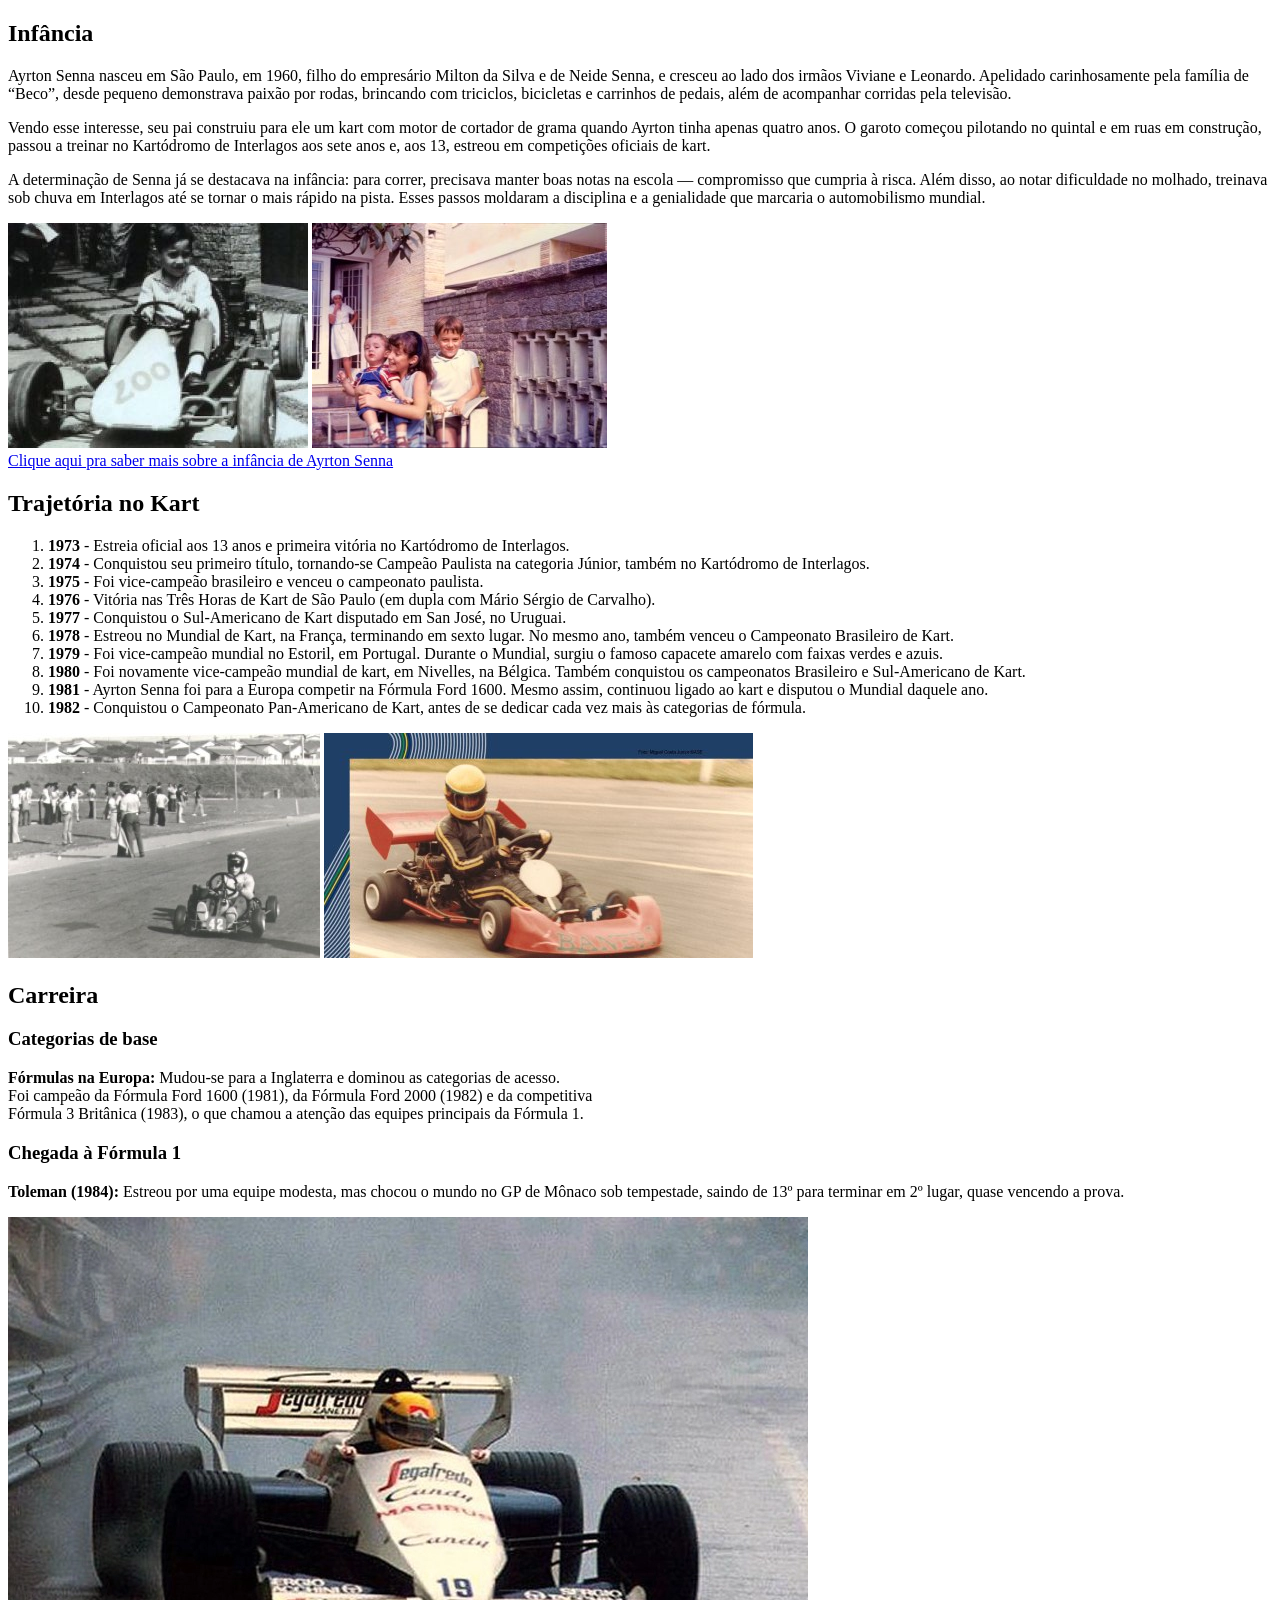
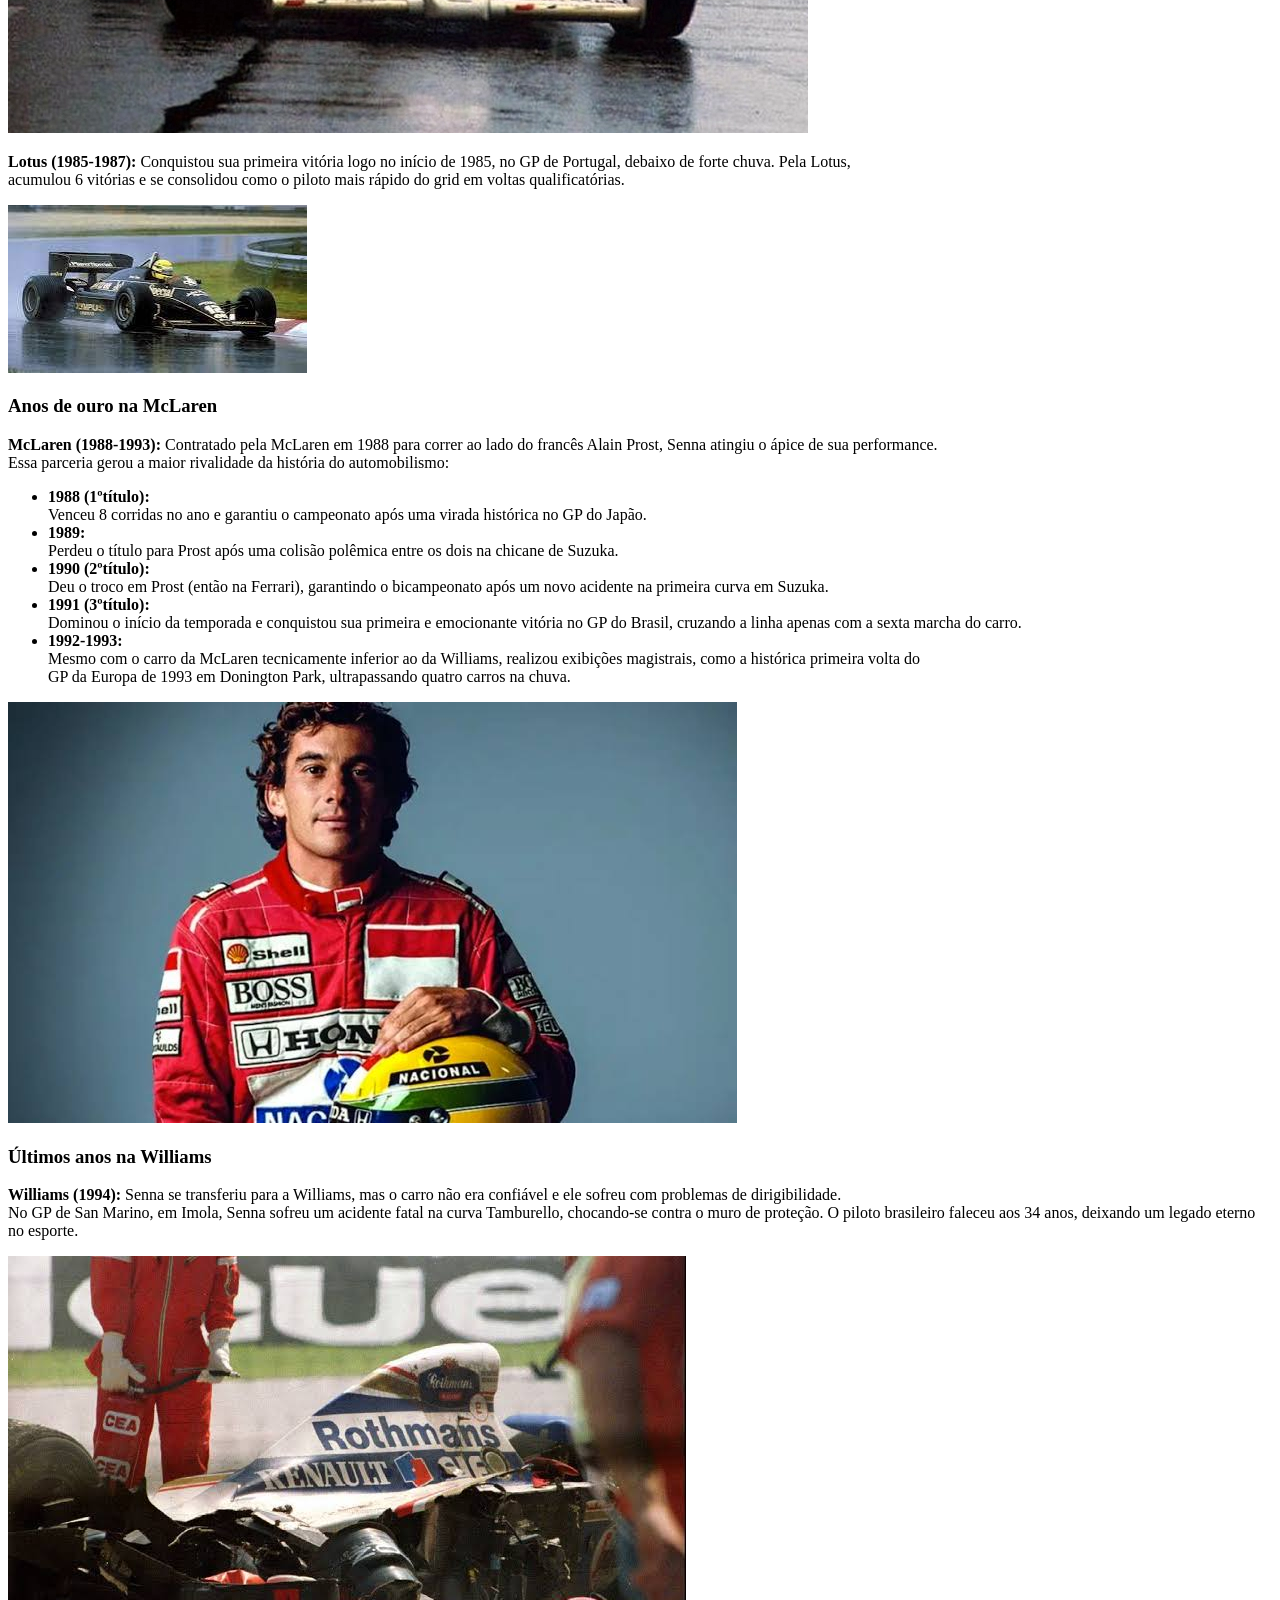
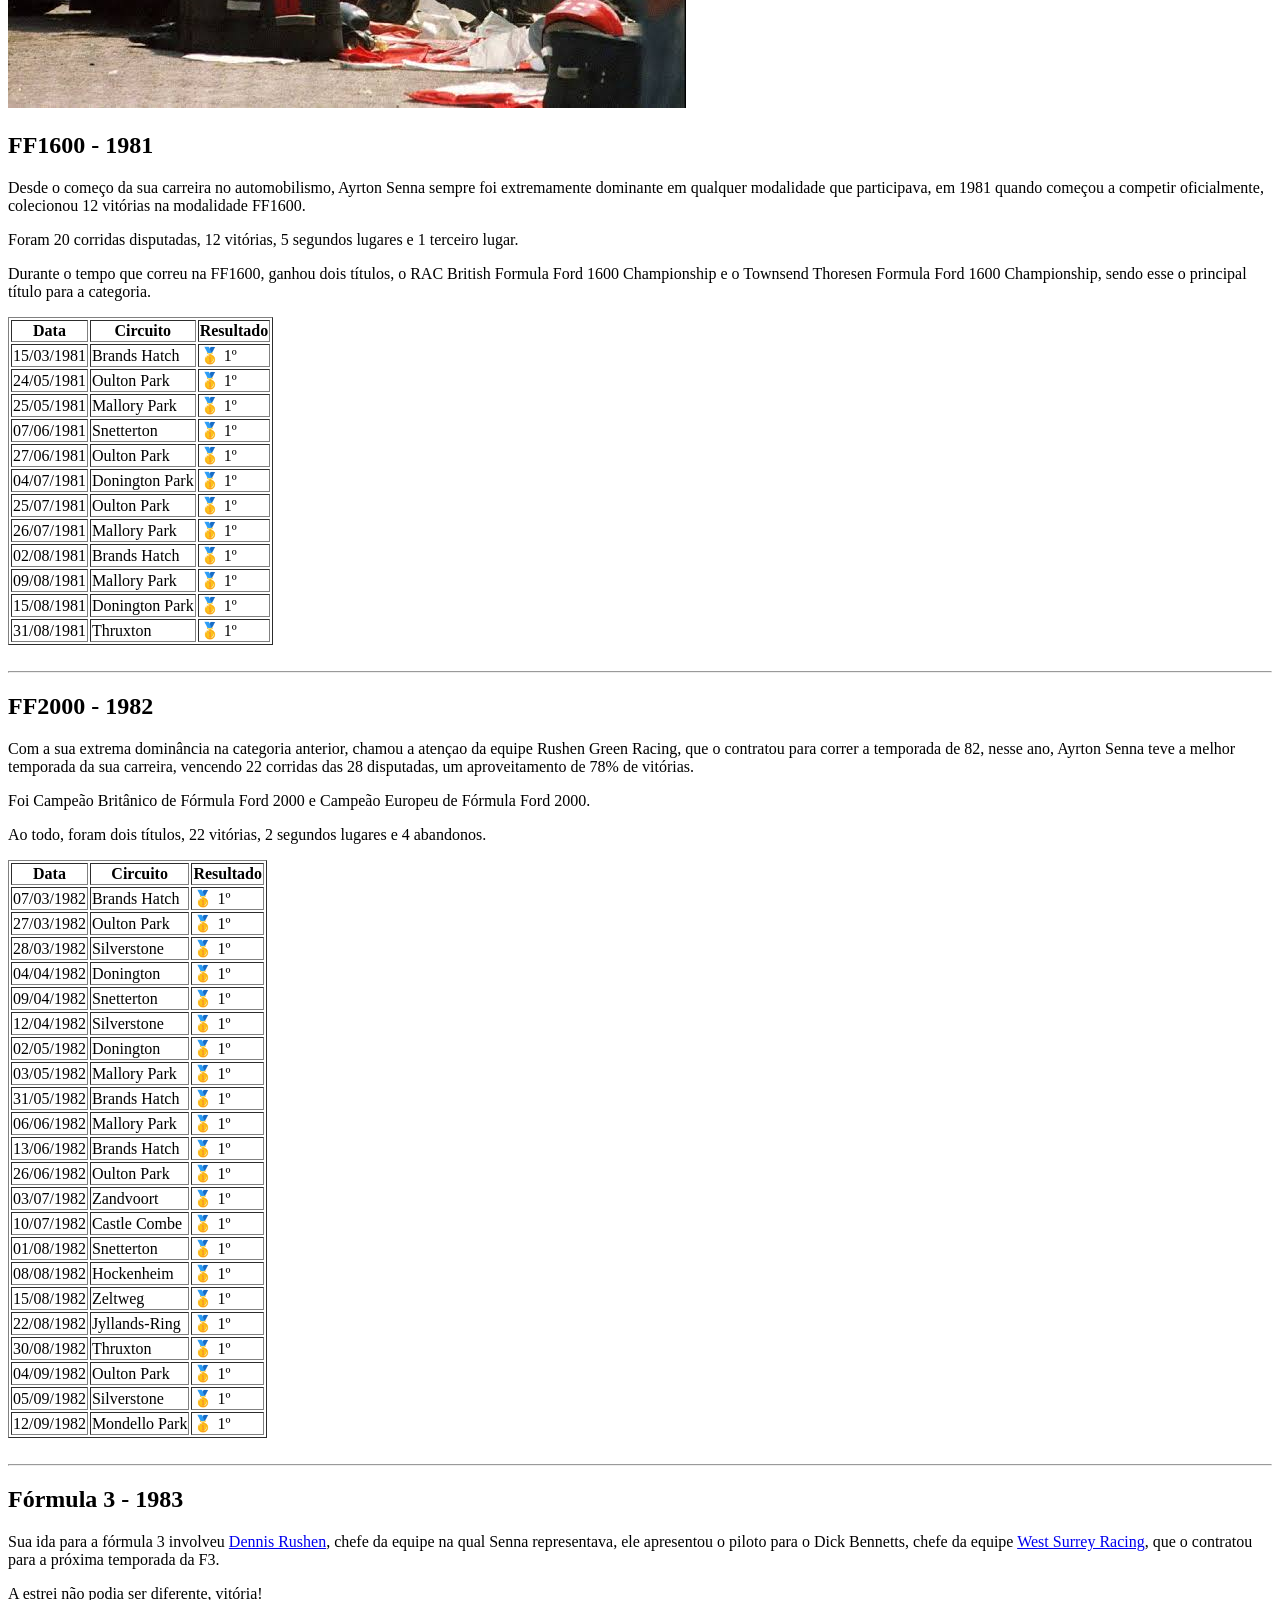
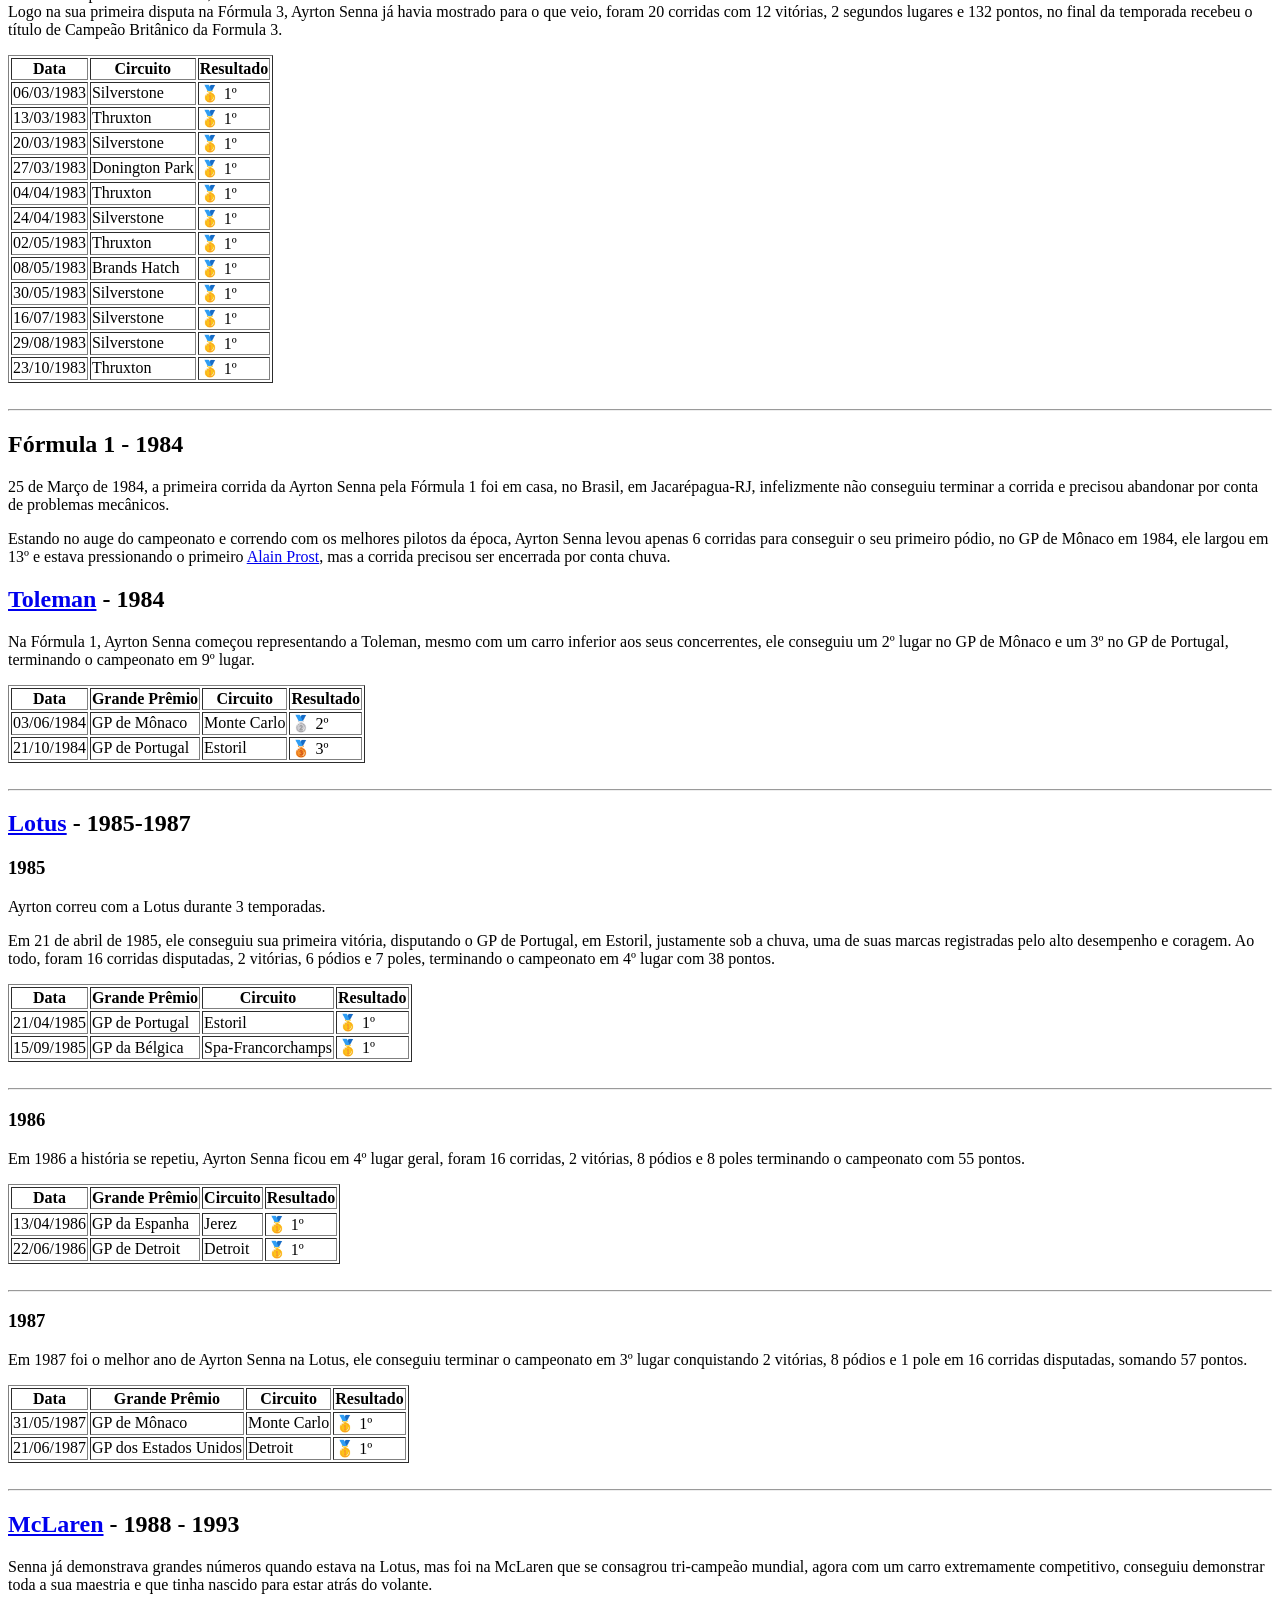
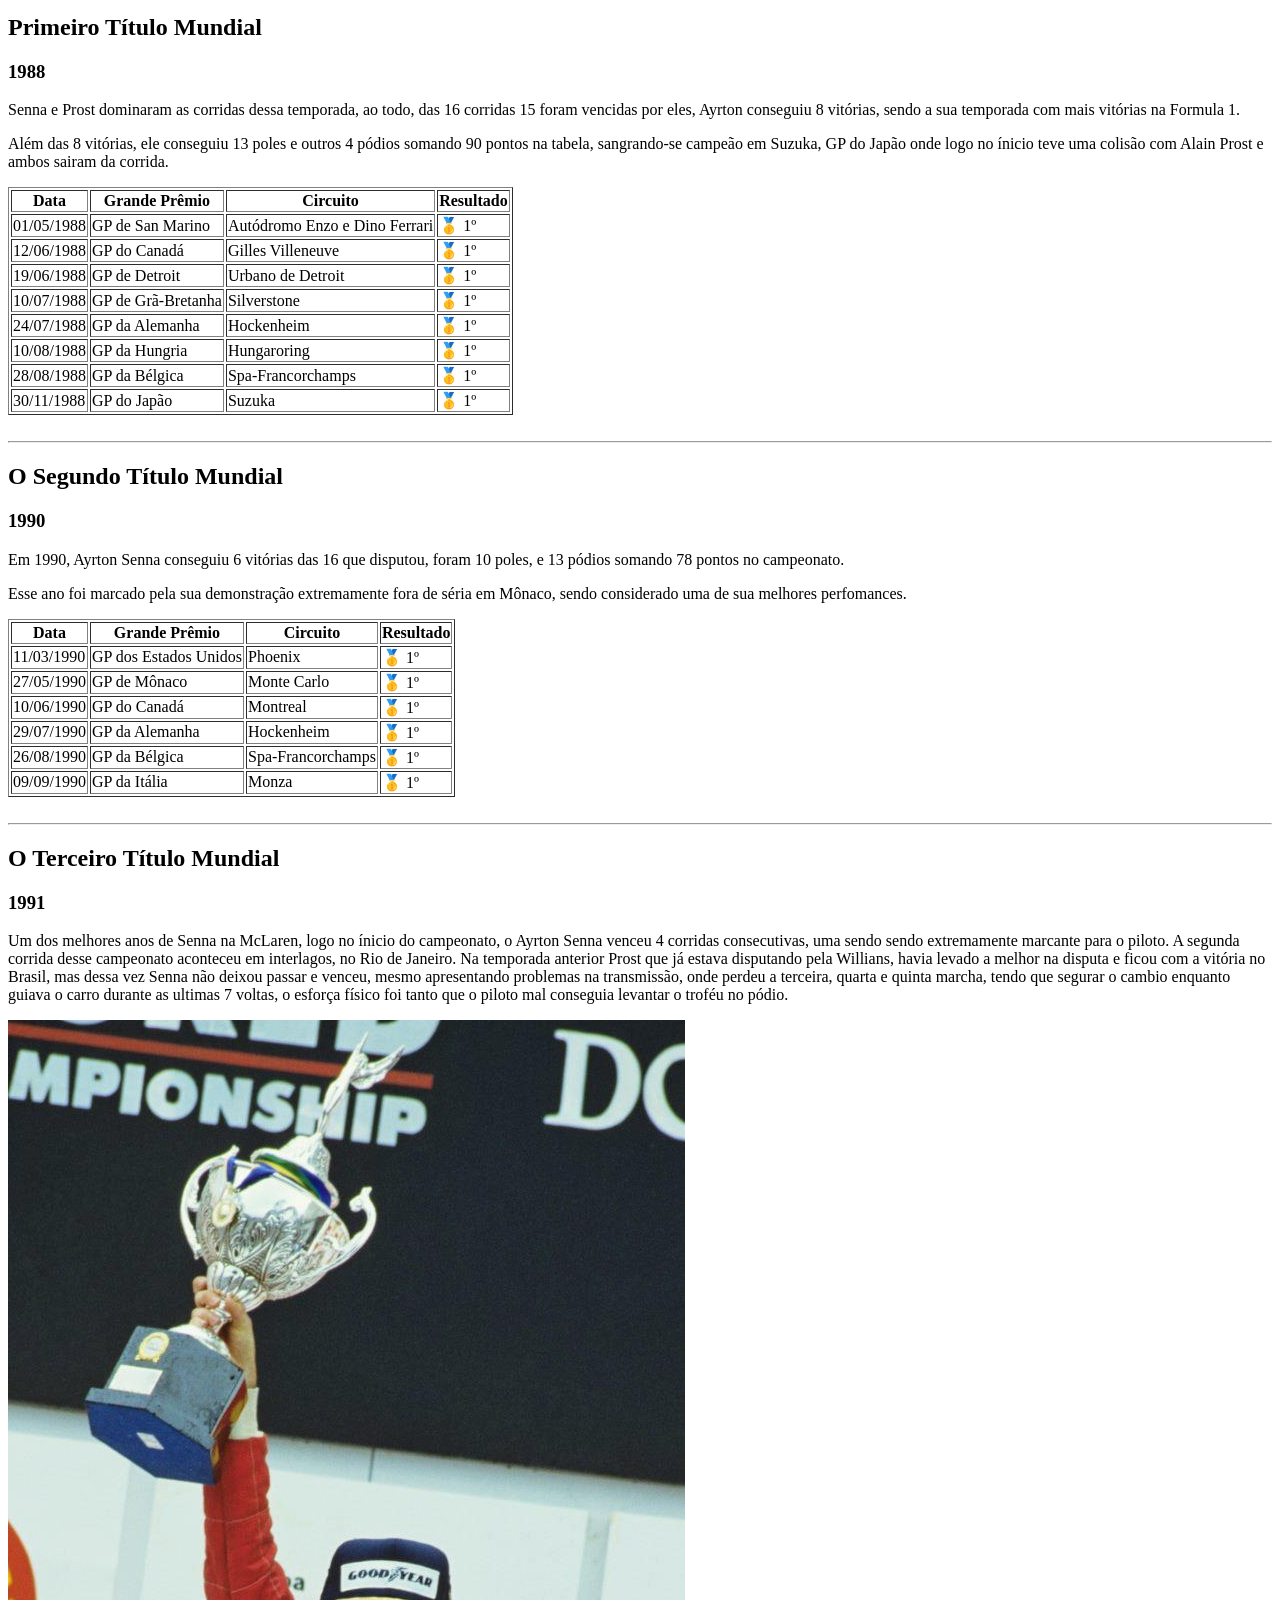
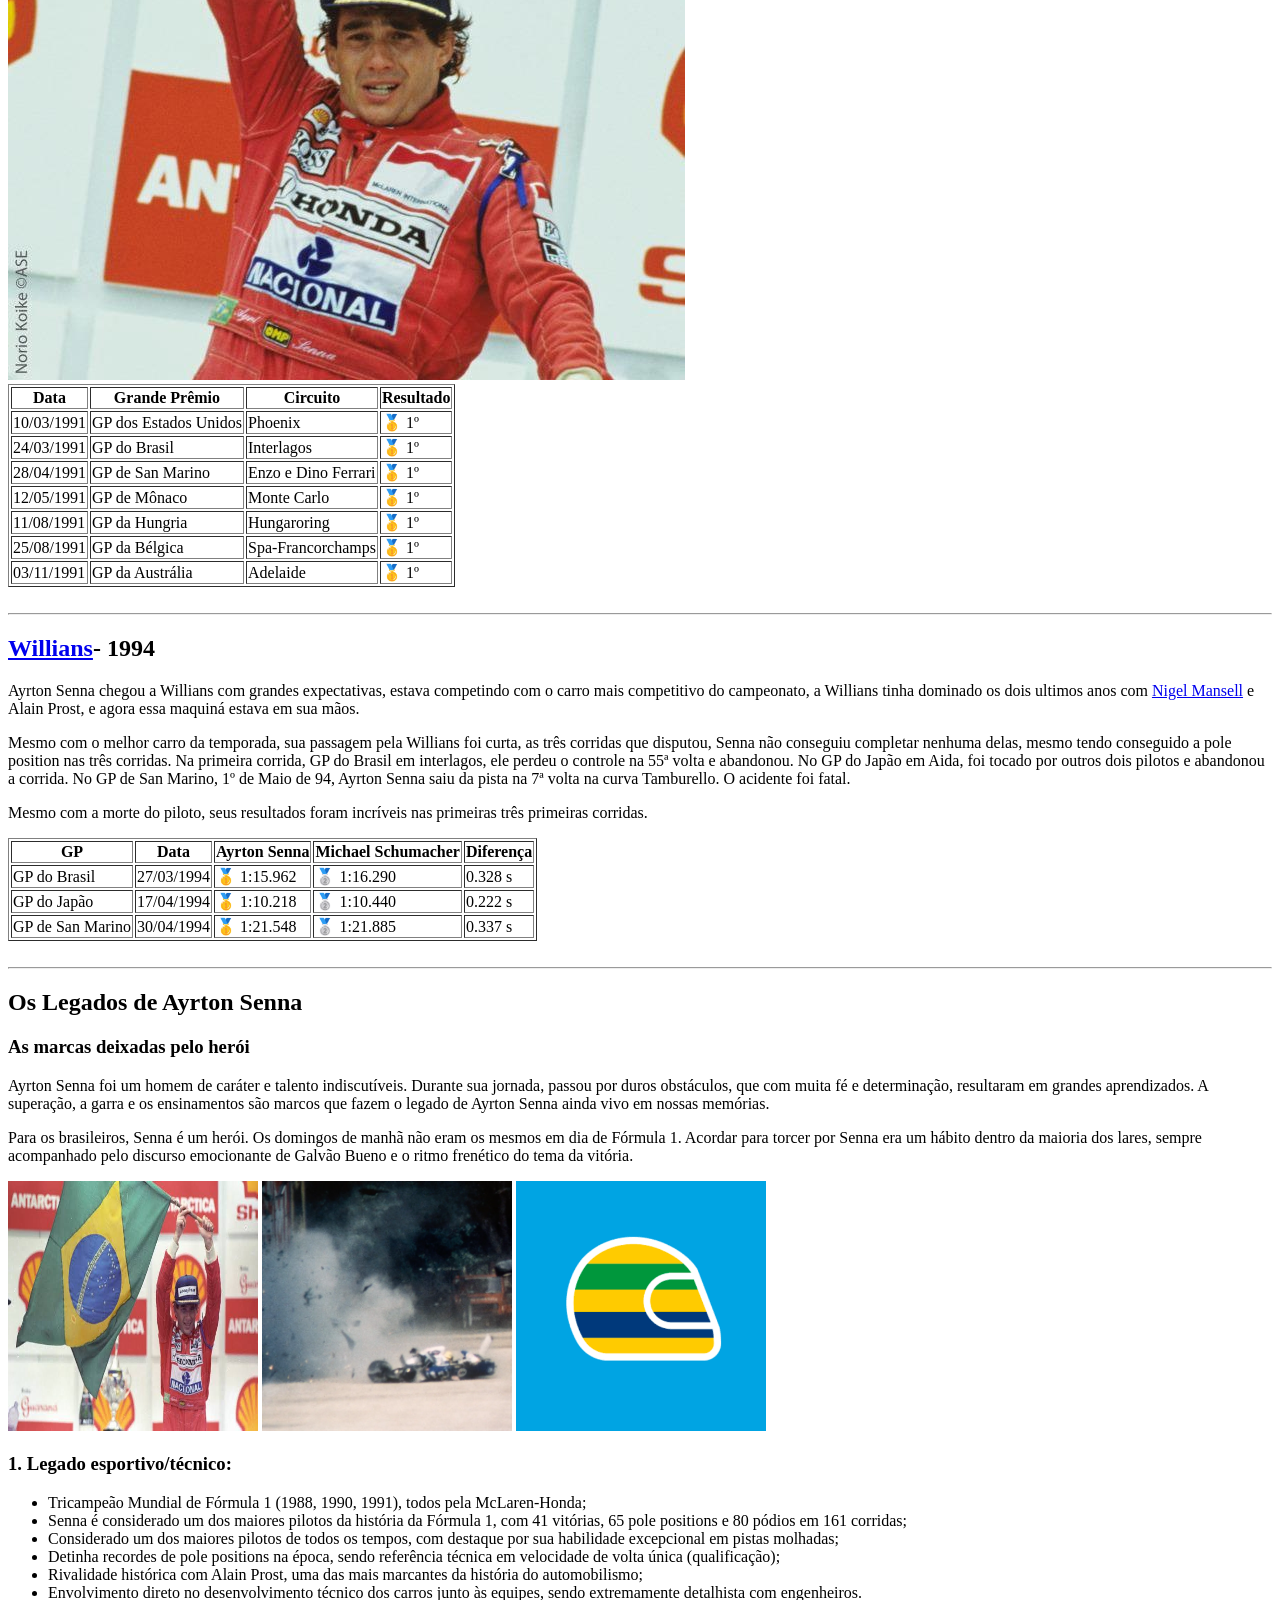
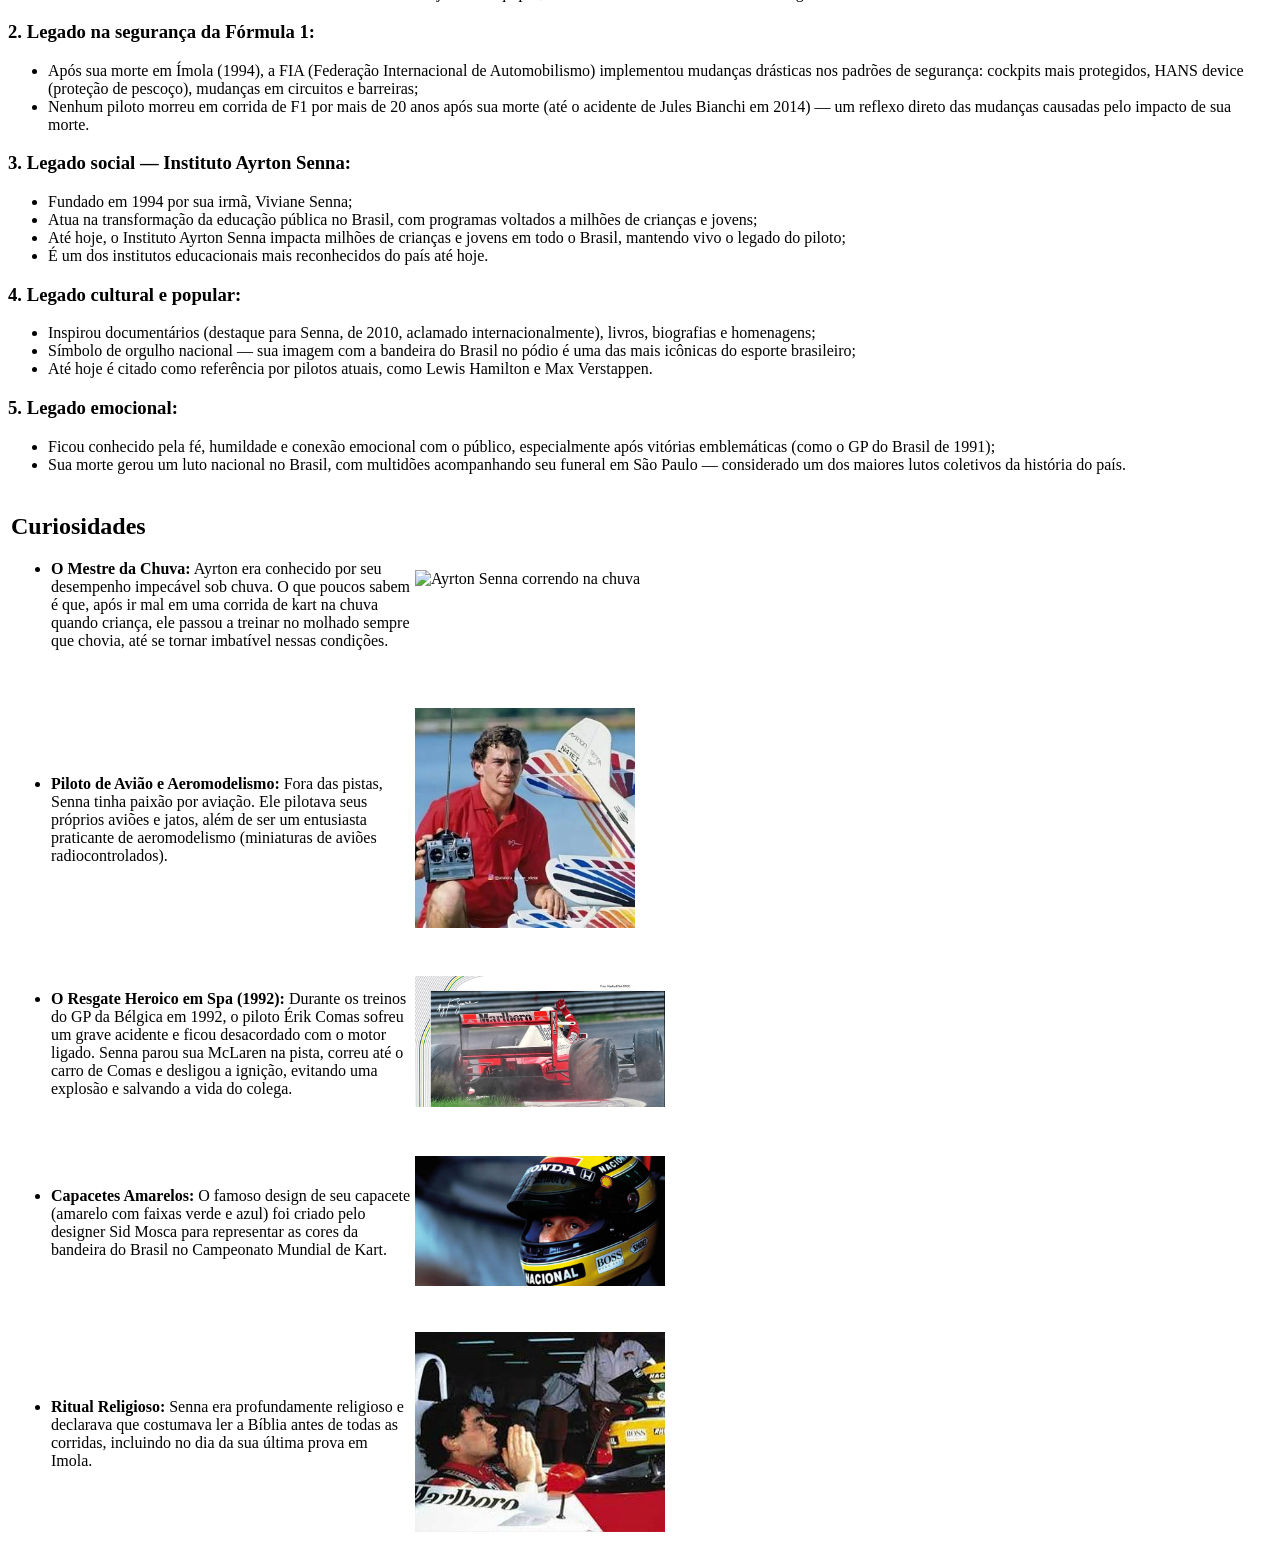
==== index.html @ 3dc3a307 "update index.html" ====
<!doctype html>
<html lang="pt-BR">
<head>
  <meta charset="UTF-8" />
  <meta name="viewport" content="width=device-width, initial-scale=1.0" />
  <title>Ayrton Senna </title>
</head>
<body>
  <!-- Foi adicionado uma div de nome infância para se referir à infância de Ayrton -->
  <div class="infancia">
    <h2>Infância</h2>
    <p>Ayrton Senna nasceu em São Paulo, em 1960, filho do empresário Milton da Silva e de Neide Senna, e cresceu ao lado dos irmãos Viviane e Leonardo. Apelidado carinhosamente pela família de “Beco”, desde pequeno demonstrava paixão por rodas, brincando com triciclos, bicicletas e carrinhos de pedais, além de acompanhar corridas pela televisão.</p>
    <p>Vendo esse interesse, seu pai construiu para ele um kart com motor de cortador de grama quando Ayrton tinha apenas quatro anos. O garoto começou pilotando no quintal e em ruas em construção, passou a treinar no Kartódromo de Interlagos aos sete anos e, aos 13, estreou em competições oficiais de kart.</p>
    <p>A determinação de Senna já se destacava na infância: para correr, precisava manter boas notas na escola — compromisso que cumpria à risca. Além disso, ao notar dificuldade no molhado, treinava sob chuva em Interlagos até se tornar o mais rápido na pista. Esses passos moldaram a disciplina e a genialidade que marcaria o automobilismo mundial.
    </p>
    <!-- Div com imagens da infância de Senna -->
    <div class="imagens-infancia">
      <img src="sennakid.jpg" alt="primeiro kart"
        title="Ayrton Senna no primeiro kart construído por seu pai. Imagem: Acervo Família Senna via Folhapress">
      <img src="sennairmãos.jpg" alt="Senna e seus irmãos"
        title="Ayrton Senna com os irmãos — Foto: Acervo da Família @ASE 2024">
    </div>
    <!-- Link externo para mais informações sobre a infância dele-->
    <a href="https://www.senna.com/fora-das-pistas/perfil/infancia-ayrton-senna/#Titleone">Clique aqui pra saber mais
      sobre a infância de Ayrton Senna</a>
  </div>

  <!-- Div para a trajetória no kart -->
  <div class="trajetoria-no-kart">
    <h2>Trajetória no Kart</h2>
    <!-- Foi adicionada uma lista não ordenada sobre algumas conquistas -->
    <ol>
      <li><strong>1973</strong> - Estreia oficial aos 13 anos e primeira vitória no Kartódromo de Interlagos.</li>
      <li><strong>1974</strong> - Conquistou seu primeiro título, tornando-se Campeão Paulista na categoria Júnior, também no Kartódromo de Interlagos.</li>
      <li><strong>1975</strong> - Foi vice-campeão brasileiro e venceu o campeonato paulista.</li>
      <li><strong>1976</strong> - Vitória nas Três Horas de Kart de São Paulo (em dupla com Mário Sérgio de Carvalho).</li>
      <li><strong>1977</strong> - Conquistou o Sul-Americano de Kart disputado em San José, no Uruguai.</li>
      <li><strong>1978</strong> - Estreou no Mundial de Kart, na França, terminando em sexto lugar. No mesmo ano, também venceu o Campeonato Brasileiro de Kart.</li>
      <li><strong>1979</strong> - Foi vice-campeão mundial no Estoril, em Portugal. Durante o Mundial, surgiu o famoso capacete amarelo com faixas verdes e azuis.</li>
      <li><strong>1980</strong> - Foi novamente vice-campeão mundial de kart, em Nivelles, na Bélgica. Também conquistou os campeonatos Brasileiro e Sul-Americano de Kart.</li>
      <li><strong>1981</strong> - Ayrton Senna foi para a Europa competir na Fórmula Ford 1600. Mesmo assim, continuou ligado ao kart e disputou o Mundial daquele ano.</li>
      <li><strong>1982</strong> - Conquistou o Campeonato Pan-Americano de Kart, antes de se dedicar cada vez mais às categorias de fórmula.</li>
    </ol>
    <!-- Div com imagens relacionadas à trajetória no kart -->
    <div class="imagens-trajetoria">
      <img src="ayrton senna interlagos.jpg" alt="interlagos 1973"
        title="Ayrton na 1ª prova oficial em Interlagos (Foto da família@ASE 2024)">
      <img src="corrida1982.jpg" alt="corrida de kart em 1982"
        title="Prova de Superkarts carenados em dezembro de 1982. Foto: Miguel Costa Junior / @ASE.">
    </div>
  </div>
  <div class="Carreira">
    <h2>Carreira</h2>
    <h3>Categorias de base</h3>
    <p>
      <strong>Fórmulas na Europa:</strong> Mudou-se para a Inglaterra e
      dominou as categorias de acesso.<br />
      Foi campeão da Fórmula Ford 1600 (1981), da Fórmula Ford 2000 (1982) e
      da competitiva <br />
      Fórmula 3 Britânica (1983), o que chamou a atenção das equipes
      principais da Fórmula 1.
    </p>
  </div>
  <div>
    <h3>Chegada à Fórmula 1</h3>
    <p>
      <strong>Toleman (1984):</strong> Estreou por uma equipe modesta, mas
      chocou o mundo no GP de Mônaco sob tempestade, saindo de 13º para
      terminar em 2º lugar, quase vencendo a prova. <br />
    </p>

    <div>
      <img src="Toleman.jpg" alt="toleman" />
      <!-- Imagem de Senna no gp de Toleman -->
    </div>

    <p>
      <strong>Lotus (1985-1987):</strong> Conquistou sua primeira vitória logo
      no início de 1985, no GP de Portugal, debaixo de forte chuva. Pela
      Lotus,
      <br />
      acumulou 6 vitórias e se consolidou como o piloto mais rápido do grid em
      voltas qualificatórias.
    </p>
  </div>
  <div>
    <img src="Lotus.jpg" alt="lotus" />
    <!-- Imagem de Senna no gp de Lotus -->
  </div>
  <div>
    <h3>Anos de ouro na McLaren</h3>
    <p>
      <strong>McLaren (1988-1993):</strong> Contratado pela McLaren em 1988
      para correr ao lado do francês Alain Prost, Senna atingiu o ápice de sua
      performance. <br />
      Essa parceria gerou a maior rivalidade da história do automobilismo:
    </p>
    <ul>
      <strong>
        <li>1988 (1ºtítulo):</li>
      </strong>Venceu 8 corridas no ano e garantiu o campeonato após uma virada
      histórica no GP do Japão.
      <strong>
        <li>1989:</li>
      </strong>
      Perdeu o título para Prost após uma colisão polêmica entre os dois na
      chicane de Suzuka.
      <strong>
        <li>1990 (2ºtítulo):</li>
      </strong>
      Deu o troco em Prost (então na Ferrari), garantindo o bicampeonato após
      um novo acidente na primeira curva em Suzuka.
      <strong>
        <li>1991 (3ºtítulo):</li>
      </strong>
      Dominou o início da temporada e conquistou sua primeira e emocionante
      vitória no GP do Brasil, cruzando a linha apenas com a sexta marcha do
      carro.
      <strong>
        <li>1992-1993:</li>
      </strong>
      Mesmo com o carro da McLaren tecnicamente inferior ao da Williams,
      realizou exibições magistrais, como a histórica primeira volta do
      <br />
      GP da Europa de 1993 em Donington Park, ultrapassando quatro carros na
      chuva.
    </ul>
  </div>

  <div>
    <img src="McLaren.jpg" alt="mclaren" />
    <!-- Imagem do Senna de McLaren -->
  </div>

  <div>
    <h3>Últimos anos na Williams</h3>
    <p>
      <strong>Williams (1994):</strong> Senna se transferiu para a Williams,
      mas o carro não era confiável e ele sofreu com problemas de
      dirigibilidade.
      <br />
      No GP de San Marino, em Imola, Senna sofreu um acidente fatal na curva
      Tamburello, chocando-se contra o muro de proteção. O piloto brasileiro
      faleceu aos 34 anos, deixando um legado eterno no esporte.
    </p>
  </div>

  <div>
    <img src="Acidente.png" alt="acidente" />
    <!-- Imagem do Senna no acidente -->
  </div>
  <h2 class="titulo">FF1600 - 1981</h2>
  <div class="texto">
    <p>
      Desde o começo da sua carreira no automobilismo, Ayrton Senna sempre foi
      extremamente dominante em qualquer modalidade que participava, em 1981
      quando começou a competir oficialmente, colecionou 12 vitórias na
      modalidade FF1600.
    </p>
    <p>
      Foram 20 corridas disputadas, 12 vitórias, 5 segundos lugares e 1 terceiro
      lugar.
    </p>
    <p>
      Durante o tempo que correu na FF1600, ganhou dois títulos, o RAC British
      Formula Ford 1600 Championship e o Townsend Thoresen Formula Ford 1600
      Championship, sendo esse o principal título para a categoria.
    </p>
  </div>
  <!--Resultados da FF1600 1981-->
  <table border="1" class="resultados">
    <tr>
      <th>Data</th>
      <th>Circuito</th>
      <th>Resultado</th>
    </tr>
    <tr>
      <td>15/03/1981</td>
      <td>Brands Hatch</td>
      <td>🥇 1º</td>
    </tr>
    <tr>
      <td>24/05/1981</td>
      <td>Oulton Park</td>
      <td>🥇 1º</td>
    </tr>
    <tr>
      <td>25/05/1981</td>
      <td>Mallory Park</td>
      <td>🥇 1º</td>
    </tr>
    <tr>
      <td>07/06/1981</td>
      <td>Snetterton</td>
      <td>🥇 1º</td>
    </tr>
    <tr>
      <td>27/06/1981</td>
      <td>Oulton Park</td>
      <td>🥇 1º</td>
    </tr>
    <tr>
      <td>04/07/1981</td>
      <td>Donington Park</td>
      <td>🥇 1º</td>
    </tr>
    <tr>
      <td>25/07/1981</td>
      <td>Oulton Park</td>
      <td>🥇 1º</td>
    </tr>
    <tr>
      <td>26/07/1981</td>
      <td>Mallory Park</td>
      <td>🥇 1º</td>
    </tr>
    <tr>
      <td>02/08/1981</td>
      <td>Brands Hatch</td>
      <td>🥇 1º</td>
    </tr>
    <tr>
      <td>09/08/1981</td>
      <td>Mallory Park</td>
      <td>🥇 1º</td>
    </tr>
    <tr>
      <td>15/08/1981</td>
      <td>Donington Park</td>
      <td>🥇 1º</td>
    </tr>
    <tr>
      <td>31/08/1981</td>
      <td>Thruxton</td>
      <td>🥇 1º</td>
    </tr>
  </table>
  <br>
  <hr />
  <h2 class="titulo">FF2000 - 1982</h2>
  <div class="texto">
    <p>
      Com a sua extrema dominância na categoria anterior, chamou a atençao da
      equipe Rushen Green Racing, que o contratou para correr a temporada de 82,
      nesse ano, Ayrton Senna teve a melhor temporada da sua carreira, vencendo
      22 corridas das 28 disputadas, um aproveitamento de 78% de vitórias.
    </p>
    <p>
      Foi Campeão Britânico de Fórmula Ford 2000 e Campeão Europeu de Fórmula
      Ford 2000.
    </p>
    <p>
      Ao todo, foram dois títulos, 22 vitórias, 2 segundos lugares e 4
      abandonos.
    </p>
  </div>
  <!--Resultados da FF2000 em 1982-->

  <table border="1" class="resultados">
    <tr>
      <th>Data</th>
      <th>Circuito</th>
      <th>Resultado</th>
    </tr>
    <tr>
      <td>07/03/1982</td>
      <td>Brands Hatch</td>
      <td>🥇 1º</td>
    </tr>
    <tr>
      <td>27/03/1982</td>
      <td>Oulton Park</td>
      <td>🥇 1º</td>
    </tr>
    <tr>
      <td>28/03/1982</td>
      <td>Silverstone</td>
      <td>🥇 1º</td>
    </tr>
    <tr>
      <td>04/04/1982</td>
      <td>Donington</td>
      <td>🥇 1º</td>
    </tr>
    <tr>
      <td>09/04/1982</td>
      <td>Snetterton</td>
      <td>🥇 1º</td>
    </tr>
    <tr>
      <td>12/04/1982</td>
      <td>Silverstone</td>
      <td>🥇 1º</td>
    </tr>
    <tr>
      <td>02/05/1982</td>
      <td>Donington</td>
      <td>🥇 1º</td>
    </tr>
    <tr>
      <td>03/05/1982</td>
      <td>Mallory Park</td>
      <td>🥇 1º</td>
    </tr>
    <tr>
      <td>31/05/1982</td>
      <td>Brands Hatch</td>
      <td>🥇 1º</td>
    </tr>
    <tr>
      <td>06/06/1982</td>
      <td>Mallory Park</td>
      <td>🥇 1º</td>
    </tr>
    <tr>
      <td>13/06/1982</td>
      <td>Brands Hatch</td>
      <td>🥇 1º</td>
    </tr>
    <tr>
      <td>26/06/1982</td>
      <td>Oulton Park</td>
      <td>🥇 1º</td>
    </tr>
    <tr>
      <td>03/07/1982</td>
      <td>Zandvoort</td>
      <td>🥇 1º</td>
    </tr>
    <tr>
      <td>10/07/1982</td>
      <td>Castle Combe</td>
      <td>🥇 1º</td>
    </tr>
    <tr>
      <td>01/08/1982</td>
      <td>Snetterton</td>
      <td>🥇 1º</td>
    </tr>
    <tr>
      <td>08/08/1982</td>
      <td>Hockenheim</td>
      <td>🥇 1º</td>
    </tr>
    <tr>
      <td>15/08/1982</td>
      <td>Zeltweg</td>
      <td>🥇 1º</td>
    </tr>
    <tr>
      <td>22/08/1982</td>
      <td>Jyllands-Ring</td>
      <td>🥇 1º</td>
    </tr>
    <tr>
      <td>30/08/1982</td>
      <td>Thruxton</td>
      <td>🥇 1º</td>
    </tr>
    <tr>
      <td>04/09/1982</td>
      <td>Oulton Park</td>
      <td>🥇 1º</td>
    </tr>
    <tr>
      <td>05/09/1982</td>
      <td>Silverstone</td>
      <td>🥇 1º</td>
    </tr>
    <tr>
      <td>12/09/1982</td>
      <td>Mondello Park</td>
      <td>🥇 1º</td>
    </tr>
  </table>
  <br>
  <hr />
  <h2 class="titulo">Fórmula 3 - 1983</h2>
  <div class="texto">
    <p>
      Sua ida para a fórmula 3 involveu
      <a href="https://www.senna.com/dennis-rushen-chefe-de-equipe-da-rushen-green-team-1982/">Dennis Rushen</a>, chefe
      da equipe na qual Senna representava, ele apresentou o piloto
      para o Dick Bennetts, chefe da equipe
      <a href="https://en.wikipedia.org/wiki/West_Surrey_Racing">West Surrey Racing</a>, que o contratou para a próxima
      temporada da F3.
    </p>
    <p>
      A estrei não podia ser diferente, vitória! <br />
      Logo na sua primeira disputa na Fórmula 3, Ayrton Senna já havia mostrado
      para o que veio, foram 20 corridas com 12 vitórias, 2 segundos lugares e
      132 pontos, no final da temporada recebeu o título de Campeão Britânico da
      Formula 3.
    </p>
  </div>
  <!--Resultados da Fórmula 3 1983-->

  <table border="1" class="resultados">
    <tr>
      <th>Data</th>
      <th>Circuito</th>
      <th>Resultado</th>
    </tr>
    <tr>
      <td>06/03/1983</td>
      <td>Silverstone</td>
      <td>🥇 1º</td>
    </tr>
    <tr>
      <td>13/03/1983</td>
      <td>Thruxton</td>
      <td>🥇 1º</td>
    </tr>
    <tr>
      <td>20/03/1983</td>
      <td>Silverstone</td>
      <td>🥇 1º</td>
    </tr>
    <tr>
      <td>27/03/1983</td>
      <td>Donington Park</td>
      <td>🥇 1º</td>
    </tr>
    <tr>
      <td>04/04/1983</td>
      <td>Thruxton</td>
      <td>🥇 1º</td>
    </tr>
    <tr>
      <td>24/04/1983</td>
      <td>Silverstone</td>
      <td>🥇 1º</td>
    </tr>
    <tr>
      <td>02/05/1983</td>
      <td>Thruxton</td>
      <td>🥇 1º</td>
    </tr>
    <tr>
      <td>08/05/1983</td>
      <td>Brands Hatch</td>
      <td>🥇 1º</td>
    </tr>
    <tr>
      <td>30/05/1983</td>
      <td>Silverstone</td>
      <td>🥇 1º</td>
    </tr>
    <tr>
      <td>16/07/1983</td>
      <td>Silverstone</td>
      <td>🥇 1º</td>
    </tr>
    <tr>
      <td>29/08/1983</td>
      <td>Silverstone</td>
      <td>🥇 1º</td>
    </tr>
    <tr>
      <td>23/10/1983</td>
      <td>Thruxton</td>
      <td>🥇 1º</td>
    </tr>
  </table>

  <br>
  <hr />
  <h2 class="titulo">Fórmula 1 - 1984</h2>
  <div class="texto">
    <p>
      25 de Março de 1984, a primeira corrida da Ayrton Senna pela Fórmula 1 foi
      em casa, no Brasil, em Jacarépagua-RJ, infelizmente não conseguiu terminar
      a corrida e precisou abandonar por conta de problemas mecânicos.
    </p>
    <p>
      Estando no auge do campeonato e correndo com os melhores pilotos da época,
      Ayrton Senna levou apenas 6 corridas para conseguir o seu primeiro pódio,
      no GP de Mônaco em 1984, ele largou em 13º e estava pressionando o
      primeiro
      <a href="https://en.wikipedia.org/wiki/Alain_Prost">Alain Prost</a>, mas a
      corrida precisou ser encerrada por conta chuva.
    </p>
  </div>
  <h2 class="titulo"><a href="https://pt.wikipedia.org/wiki/Toleman">Toleman</a> - 1984</h2>
  <div class="texto">
    <p>
      Na Fórmula 1, Ayrton Senna começou representando a Toleman, mesmo com um
      carro inferior aos seus concerrentes, ele conseguiu um 2º lugar no GP de
      Mônaco e um 3º no GP de Portugal, terminando o campeonato em 9º lugar.
    </p>
  </div>
  <!-- Resultados da Toleman e 1984-->

  <table border="1" class="resultados">
    <tr>
      <th>Data</th>
      <th>Grande Prêmio</th>
      <th>Circuito</th>
      <th>Resultado</th>
    </tr>
    <tr>
      <td>03/06/1984</td>
      <td>GP de Mônaco</td>
      <td>Monte Carlo</td>
      <td>🥈 2º</td>
    </tr>
    <tr>
      <td>21/10/1984</td>
      <td>GP de Portugal</td>
      <td>Estoril</td>
      <td>🥉 3º</td>
    </tr>
  </table>
  <br>
  <hr>

  <h2 class="titulo">
    <a href="https://en.wikipedia.org/wiki/Lotus_Cars">Lotus</a> - 1985-1987
  </h2>
  <h3 class="subtitulo">1985</h3>
  <div class="texto">
    <p>Ayrton correu com a Lotus durante 3 temporadas.</p>
    <p>
      Em 21 de abril de 1985, ele conseguiu sua primeira vitória, disputando o
      GP de Portugal, em Estoril, justamente sob a chuva, uma de suas marcas
      registradas pelo alto desempenho e coragem. Ao todo, foram 16 corridas
      disputadas, 2 vitórias, 6 pódios e 7 poles, terminando o campeonato em 4º
      lugar com 38 pontos.
    </p>
  </div>
  <!--Resultados da Lotus 1985-->

  <table border="1" class="resultados">
    <tr>
      <th>Data</th>
      <th>Grande Prêmio</th>
      <th>Circuito</th>
      <th>Resultado</th>
    </tr>
    <tr>
      <td>21/04/1985</td>
      <td>GP de Portugal</td>
      <td>Estoril</td>
      <td>🥇 1º</td>
    </tr>
    <tr>
      <td>15/09/1985</td>
      <td>GP da Bélgica</td>
      <td>Spa-Francorchamps</td>
      <td>🥇 1º</td>
    </tr>
  </table>
  <br>
  <hr>
  <h3 class="subtitulo">1986</h3>
  <div class="texto">
    <p>
      Em 1986 a história se repetiu, Ayrton Senna ficou em 4º lugar geral, foram
      16 corridas, 2 vitórias, 8 pódios e 8 poles terminando o campeonato com 55
      pontos.
    </p>
  </div>
  <table border="1" class="resultados">
    <!-- 1986 -->
    <th>Data</th>
    <th>Grande Prêmio</th>
    <th>Circuito</th>
    <th>Resultado</th>
    <tr></tr>
    <tr>
      <td>13/04/1986</td>
      <td>GP da Espanha</td>
      <td>Jerez</td>
      <td>🥇 1º</td>
    </tr>
    <tr>
      <td>22/06/1986</td>
      <td>GP de Detroit</td>
      <td>Detroit</td>
      <td>🥇 1º</td>
    </tr>
  </table>
  <br>
  <hr>

  <h3 class="subtitulo">1987</h3>
  <div class="texto">
    <p>
      Em 1987 foi o melhor ano de Ayrton Senna na Lotus, ele conseguiu
      terminar o campeonato em 3º lugar conquistando 2 vitórias, 8 pódios e 1
      pole em 16 corridas disputadas, somando 57 pontos.
    </p>
  </div>
  <!--Resultados da Lotus 1987-->

  <table border="1" class="resultados">
    <tr>
      <th>Data</th>
      <th>Grande Prêmio</th>
      <th>Circuito</th>
      <th>Resultado</th>
    </tr>
    <tr>
      <td>31/05/1987</td>
      <td>GP de Mônaco</td>
      <td>Monte Carlo</td>
      <td>🥇 1º</td>
    </tr>
    <tr>
      <td>21/06/1987</td>
      <td>GP dos Estados Unidos</td>
      <td>Detroit</td>
      <td>🥇 1º</td>
    </tr>
  </table>
  <br>
  <hr>
  <h2 class="titulo">
    <a href="https://en.wikipedia.org/wiki/McLaren">McLaren</a> - 1988 - 1993
  </h2>
  <div class="texto">
    <p>
      Senna já demonstrava grandes números quando estava na Lotus, mas foi na
      McLaren que se consagrou tri-campeão mundial, agora com um carro
      extremamente competitivo, conseguiu demonstrar toda a sua maestria e que
      tinha nascido para estar atrás do volante.
    </p>
  </div>
  <h2 class="titulo">Primeiro Título Mundial</h2>
  <h3 class="subtitulo">1988</h3>
  <div class="texto">
    <p>
      Senna e Prost dominaram as corridas dessa temporada, ao todo, das 16
      corridas 15 foram vencidas por eles, Ayrton conseguiu 8 vitórias, sendo
      a sua temporada com mais vitórias na Formula 1.
    </p>
    <p>
      Além das 8 vitórias, ele conseguiu 13 poles e outros 4 pódios somando 90
      pontos na tabela, sangrando-se campeão em Suzuka, GP do Japão onde logo
      no ínicio teve uma colisão com Alain Prost e ambos sairam da corrida.
    </p>
  </div>
  <table border="1" class="resultados">
    <tr>
      <th>Data</th>
      <th>Grande Prêmio</th>
      <th>Circuito</th>
      <th>Resultado</th>
    </tr>
    <tr>
      <td>01/05/1988</td>
      <td>GP de San Marino</td>
      <td>Autódromo Enzo e Dino Ferrari</td>
      <td>🥇 1º</td>
    </tr>
    <tr>
      <td>12/06/1988</td>
      <td>GP do Canadá</td>
      <td>Gilles Villeneuve</td>
      <td>🥇 1º</td>
    </tr>
    <tr>
      <td>19/06/1988</td>
      <td>GP de Detroit</td>
      <td>Urbano de Detroit</td>
      <td>🥇 1º</td>
    </tr>
    <tr>
      <td>10/07/1988</td>
      <td>GP de Grã-Bretanha</td>
      <td>Silverstone</td>
      <td>🥇 1º</td>
    </tr>
    <tr>
      <td>24/07/1988</td>
      <td>GP da Alemanha</td>
      <td>Hockenheim</td>
      <td>🥇 1º</td>
    </tr>
    <tr>
      <td>10/08/1988</td>
      <td>GP da Hungria</td>
      <td>Hungaroring</td>
      <td>🥇 1º</td>
    </tr>
    <tr>
      <td>28/08/1988</td>
      <td>GP da Bélgica</td>
      <td>Spa-Francorchamps</td>
      <td>🥇 1º</td>
    </tr>
    <tr>
      <td>30/11/1988</td>
      <td>GP do Japão</td>
      <td>Suzuka</td>
      <td>🥇 1º</td>
    </tr>
  </table>
  <br>
  <hr>
  <h2 class="titulo">O Segundo Título Mundial</h2>
  <h3 class="subtitulo">1990</h3>
  <div class="texto">
    <p>
      Em 1990, Ayrton Senna conseguiu 6 vitórias das 16 que disputou, foram 10
      poles, e 13 pódios somando 78 pontos no campeonato.
    </p>
    <p>
      Esse ano foi marcado pela sua demonstração extremamente fora de séria em
      Mônaco, sendo considerado uma de sua melhores perfomances.
    </p>
  </div>
  <table border="1" class="resultados">
    <tr>
      <th>Data</th>
      <th>Grande Prêmio</th>
      <th>Circuito</th>
      <th>Resultado</th>
    </tr>
    <tr>
      <td>11/03/1990</td>
      <td>GP dos Estados Unidos</td>
      <td>Phoenix</td>
      <td>🥇 1º</td>
    </tr>
    <tr>
      <td>27/05/1990</td>
      <td>GP de Mônaco</td>
      <td>Monte Carlo</td>
      <td>🥇 1º</td>
    </tr>
    <tr>
      <td>10/06/1990</td>
      <td>GP do Canadá</td>
      <td>Montreal</td>
      <td>🥇 1º</td>
    </tr>
    <tr>
      <td>29/07/1990</td>
      <td>GP da Alemanha</td>
      <td>Hockenheim</td>
      <td>🥇 1º</td>
    </tr>
    <tr>
      <td>26/08/1990</td>
      <td>GP da Bélgica</td>
      <td>Spa-Francorchamps</td>
      <td>🥇 1º</td>
    </tr>
    <tr>
      <td>09/09/1990</td>
      <td>GP da Itália</td>
      <td>Monza</td>
      <td>🥇 1º</td>
    </tr>
  </table>
  <br>
  <hr>
  <h2 class="titulo">O Terceiro Título Mundial</h2>
  <h3 class="subtitulo">1991</h3>
  <div class="texto">
    <p>
      Um dos melhores anos de Senna na McLaren, logo no ínicio do campeonato, o
      Ayrton Senna venceu 4 corridas consecutivas, uma sendo sendo extremamente
      marcante para o piloto. A segunda corrida desse campeonato aconteceu em
      interlagos, no Rio de Janeiro. Na temporada anterior Prost que já estava
      disputando pela Willians, havia levado a melhor na disputa e ficou com a
      vitória no Brasil, mas dessa vez Senna não deixou passar e venceu, mesmo
      apresentando problemas na transmissão, onde perdeu a terceira, quarta e
      quinta marcha, tendo que segurar o cambio enquanto guiava o carro durante
      as ultimas 7 voltas, o esforça físico foi tanto que o piloto mal conseguia
      levantar o troféu no pódio.
    </p>
  </div>
  <img class="trofeu" src="Ayrton Senna Trofeu.jpg" alt="Ayrton Senna" />
  <table border="1" class="resultados">
    <tr>
      <th>Data</th>
      <th>Grande Prêmio</th>
      <th>Circuito</th>
      <th>Resultado</th>
    </tr>
    <tr>
      <td>10/03/1991</td>
      <td>GP dos Estados Unidos</td>
      <td>Phoenix</td>
      <td>🥇 1º</td>
    </tr>
    <tr>
      <td>24/03/1991</td>
      <td>GP do Brasil</td>
      <td>Interlagos</td>
      <td>🥇 1º</td>
    </tr>
    <tr>
      <td>28/04/1991</td>
      <td>GP de San Marino</td>
      <td>Enzo e Dino Ferrari</td>
      <td>🥇 1º</td>
    </tr>
    <tr>
      <td>12/05/1991</td>
      <td>GP de Mônaco</td>
      <td>Monte Carlo</td>
      <td>🥇 1º</td>
    </tr>
    <tr>
      <td>11/08/1991</td>
      <td>GP da Hungria</td>
      <td>Hungaroring</td>
      <td>🥇 1º</td>
    </tr>
    <tr>
      <td>25/08/1991</td>
      <td>GP da Bélgica</td>
      <td>Spa-Francorchamps</td>
      <td>🥇 1º</td>
    </tr>
    <tr>
      <td>03/11/1991</td>
      <td>GP da Austrália</td>
      <td>Adelaide</td>
      <td>🥇 1º</td>
    </tr>
  </table>
  <br>
  <hr>
  <h2 class="titulo">
    <a href="https://pt.wikipedia.org/wiki/Williams_Grand_Prix_Engineering">Willians</a>- 1994
  </h2>
  <div class="texto">
    <p>
      Ayrton Senna chegou a Willians com grandes expectativas, estava competindo
      com o carro mais competitivo do campeonato, a Willians tinha dominado os
      dois ultimos anos com
      <a href="https://pt.wikipedia.org/wiki/Nigel_Mansell">Nigel Mansell</a> e
      Alain Prost, e agora essa maquiná estava em sua mãos.
    </p>
    <p>
      Mesmo com o melhor carro da temporada, sua passagem pela Willians foi
      curta, as três corridas que disputou, Senna não conseguiu completar
      nenhuma delas, mesmo tendo conseguido a pole position nas três corridas.
      Na primeira corrida, GP do Brasil em interlagos, ele perdeu o controle na
      55ª volta e abandonou. No GP do Japão em Aida, foi tocado por outros dois
      pilotos e abandonou a corrida. No GP de San Marino, 1º de Maio de 94,
      Ayrton Senna saiu da pista na 7ª volta na curva Tamburello. O acidente foi
      fatal.
    </p>
    <p>
      Mesmo com a morte do piloto, seus resultados foram incríveis nas primeiras
      três primeiras corridas.
    </p>
  </div>
  <table border="1" class="resultados">
    <tr>
      <th>GP</th>
      <th>Data</th>
      <th>Ayrton Senna</th>
      <th>Michael Schumacher</th>
      <th>Diferença</th>
    </tr>
    <tr>
      <td>GP do Brasil</td>
      <td>27/03/1994</td>
      <td>🥇 1:15.962</td>
      <td>🥈 1:16.290</td>
      <td>0.328 s</td>
    </tr>
    <tr>
      <td>GP do Japão</td>
      <td>17/04/1994</td>
      <td>🥇 1:10.218</td>
      <td>🥈 1:10.440</td>
      <td>0.222 s</td>
    </tr>
    <tr>
      <td>GP de San Marino</td>
      <td>30/04/1994</td>
      <td>🥇 1:21.548</td>
      <td>🥈 1:21.885</td>
      <td>0.337 s</td>
    </tr>
  </table>
  <br>
  <hr>
  
    <div class="cabecalho">   <!-- div com classe para estilização -->
    <h2>Os Legados de Ayrton Senna</h2>   <!-- h2 para o título -->
    </div>

    <div class="subtitulo">   <!-- div com classe para estilização -->
        <h3>As marcas deixadas pelo herói</h3>   <!-- h3 para os subtítulos -->
    </div>

    <div class="texto-contribuicao">   <!-- imagem com classe para estilização -->
        <p> Ayrton Senna foi um homem de caráter e talento indiscutíveis. Durante sua jornada, passou por duros obstáculos, que com muita fé e determinação, resultaram em grandes aprendizados. A superação, a garra e os ensinamentos são marcos que fazem o legado de Ayrton Senna ainda vivo em nossas memórias.</p>
        <p> Para os brasileiros, Senna é um herói. Os domingos de manhã não eram os mesmos em dia de Fórmula 1. Acordar para torcer por Senna era um hábito dentro da maioria dos lares, sempre acompanhado pelo discurso emocionante de Galvão Bueno e o ritmo frenético do tema da vitória. </p>
    </div>

    <div class="galeria-senna">   <!-- imagem com classe para estilização -->
        <img src="imagessenna1.jpg" alt="Ayrton Senna comemorando a vitória" title="Essa é uma foto de celebração — dá pra ver a McLaren Honda (patrocínio Marlboro/Honda visível no macacão vermelho e branco, e o boné com logo Goodyear), Senna erguendo a bandeira do Brasil no pódio." width="250" height="250" class="imagem-senna">
        <img src="imagessenna2.jpg" alt="Ayrton Senna no acidente" title="Ayrton Senna sofre acidente fatal em Ímola, em 1994 — Foto: Alberto Pizzoli" width="250" height="250" class="imagem-senna">
        <img src="imagessenna3.jpg" alt="Instituto Ayrton Senna" title="O Instituto Ayrton Senna é uma ONG brasileira criada pela família Senna em 1994 tendo como presidente Viviane Senna, irmã do tricampeão de Fórmula 1." width="250" height="250" class="imagem-senna">
        <!-- width="250" é um atributo utilizado para definir a largura da imagem, e height="250" para definir a altura e title para o texto de hover -->
    </div>

    <div class="subtitulo">   <!-- div com classe para estilização -->
        <h3>1. Legado esportivo/técnico:</h3>   <!-- h3 para os subtítulos -->
    </div>

    <div class="texto-contribuicao">   <!-- imagem com classe para estilização -->
    <ul> <!--ul é uma lista não ordenada-->
        <li>Tricampeão Mundial de Fórmula 1 (1988, 1990, 1991), todos pela McLaren-Honda;</li> <!--li é um item da lista-->
        <li>Senna é considerado um dos maiores pilotos da história da Fórmula 1, com 41 vitórias, 65 pole positions e 80 pódios em 161 corridas;</li>
        <li>Considerado um dos maiores pilotos de todos os tempos, com destaque por sua habilidade excepcional em pistas molhadas;</li>
        <li>Detinha recordes de pole positions na época, sendo referência técnica em velocidade de volta única (qualificação);</li>
        <li>Rivalidade histórica com Alain Prost, uma das mais marcantes da história do automobilismo;</li>
        <li>Envolvimento direto no desenvolvimento técnico dos carros junto às equipes, sendo extremamente detalhista com engenheiros.</li>
    </ul>
    </div>

    <div class="subtitulo">   <!-- div com classe para estilização -->
        <h3>2. Legado na segurança da Fórmula 1:</h3>   <!-- h3 para os subtítulos -->
    </div>

    <div class="texto-contribuicao">   <!-- imagem com classe para estilização -->
    <ul> <!--ul é uma lista não ordenada-->
        <li>Após sua morte em Ímola (1994), a FIA (Federação Internacional de Automobilismo) implementou mudanças drásticas nos padrões de segurança: cockpits mais protegidos, HANS device (proteção de pescoço), mudanças em circuitos e barreiras;</li>
        <li>Nenhum piloto morreu em corrida de F1 por mais de 20 anos após sua morte (até o acidente de Jules Bianchi em 2014) — um reflexo direto das mudanças causadas pelo impacto de sua morte.</li>
    </ul>
    </div>

    <div class="subtitulo">   <!-- div com classe para estilização -->
        <h3>3. Legado social — Instituto Ayrton Senna:</h3>   <!-- h3 para os subtítulos -->
    </div>
    
    <div class="texto-contribuicao">   <!-- imagem com classe para estilização -->
    <ul> <!--ul é uma lista não ordenada-->
        <li>Fundado em 1994 por sua irmã, Viviane Senna;</li>
        <li>Atua na transformação da educação pública no Brasil, com programas voltados a milhões de crianças e jovens;</li>
        <li>Até hoje, o Instituto Ayrton Senna impacta milhões de crianças e jovens em todo o Brasil, mantendo vivo o legado do piloto;</li>
        <li>É um dos institutos educacionais mais reconhecidos do país até hoje.</li>
    </ul>
    </div>

    <div class="subtitulo">   <!-- div com classe para estilização -->
        <h3>4. Legado cultural e popular:</h3>   <!-- h3 para os subtítulos -->
    </div> 

    <div class="texto-contribuicao">   <!-- imagem com classe para estilização -->
    <ul> <!--ul é uma lista não ordenada-->
        <li>Inspirou documentários (destaque para Senna, de 2010, aclamado internacionalmente), livros, biografias e homenagens;</li>
        <li>Símbolo de orgulho nacional — sua imagem com a bandeira do Brasil no pódio é uma das mais icônicas do esporte brasileiro;</li>
        <li>Até hoje é citado como referência por pilotos atuais, como Lewis Hamilton e Max Verstappen.</li>
    </ul>
    </div> 

    <div class="subtitulo">   <!-- div com classe para estilização -->
        <h3>5. Legado emocional:</h3>   <!-- h3 para os subtítulos -->
    </div>
    
    <div class="texto-contribuicao">   <!-- imagem com classe para estilização -->
    <ul> <!--ul é uma lista não ordenada-->
        <li>Ficou conhecido pela fé, humildade e conexão emocional com o público, especialmente após vitórias emblemáticas (como o GP do Brasil de 1991);</li>
        <li>Sua morte gerou um luto nacional no Brasil, com multidões acompanhando seu funeral em São Paulo — considerado um dos maiores lutos coletivos da história do país.</li>
    </ul>
    </div>
        <table>
      <tr>
        <td width="400">
          <h2>Curiosidades</h2>

          <ul>
            <li>
              <b>O Mestre da Chuva:</b> Ayrton era conhecido por seu desempenho
              impecável sob chuva. O que poucos sabem é que, após ir mal em uma
              corrida de kart na chuva quando criança, ele passou a treinar no
              molhado sempre que chovia, até se tornar imbatível nessas
              condições.
            </li>
          </ul>
        </td>

        <td>
          <img
            src="Ayrton chuva.jpg"
            alt="Ayrton Senna correndo na chuva"
            width="230"
          />
        </td>
      </tr>
    </table>
    <br /><br />
    <table>
      <tr>
        <td width="400">
          <ul>
            <li>
              <b>Piloto de Avião e Aeromodelismo:</b> Fora das pistas, Senna
              tinha paixão por aviação. Ele pilotava seus próprios aviões e
              jatos, além de ser um entusiasta praticante de aeromodelismo
              (miniaturas de aviões radiocontrolados).
            </li>
          </ul>
        </td>

        <td>
          <img
            src="Ayrton piloto avião.jpg"
            alt="Ayrton Senna com Avião"
            width="220"
          />
        </td>
      </tr>
    </table>
    <br /><br />
    <table>
      <tr>
        <td width="400">
          <ul>
            <li>
              <b>O Resgate Heroico em Spa (1992):</b> Durante os treinos do GP
              da Bélgica em 1992, o piloto Érik Comas sofreu um grave acidente e
              ficou desacordado com o motor ligado. Senna parou sua McLaren na
              pista, correu até o carro de Comas e desligou a ignição, evitando
              uma explosão e salvando a vida do colega.
            </li>
          </ul>
        </td>
        <td>
          <img src="Resgate em Spa.jpg" alt="Resgate em Spa" width="250" />
        </td>
      </tr>
    </table>
    <br /><br />
    <table>
      <tr>
        <td width="400">
          <ul>
            <li>
              <b>Capacetes Amarelos:</b> O famoso design de seu capacete
              (amarelo com faixas verde e azul) foi criado pelo designer Sid
              Mosca para representar as cores da bandeira do Brasil no
              Campeonato Mundial de Kart.
            </li>
          </ul>
        </td>
        <td>
          <img src="Capacete amarelo.jpg" alt="Capacete amarelo" width="250" />
        </td>
      </tr>
    </table>
    <br /><br />
    <table>
      <tr>
        <td width="400">
          <ul>
            <li>
              <b>Ritual Religioso:</b> Senna era profundamente religioso e
              declarava que costumava ler a Bíblia antes de todas as corridas,
              incluindo no dia da sua última prova em Imola.
            </li>
          </ul>
        </td>
        <td>
          <img
            src="Ayrton religião.jpg"
            alt="Ayrton Senna orando"
            width="250"
          />
        </td>
      </tr>
    </table>
</body>
</html>
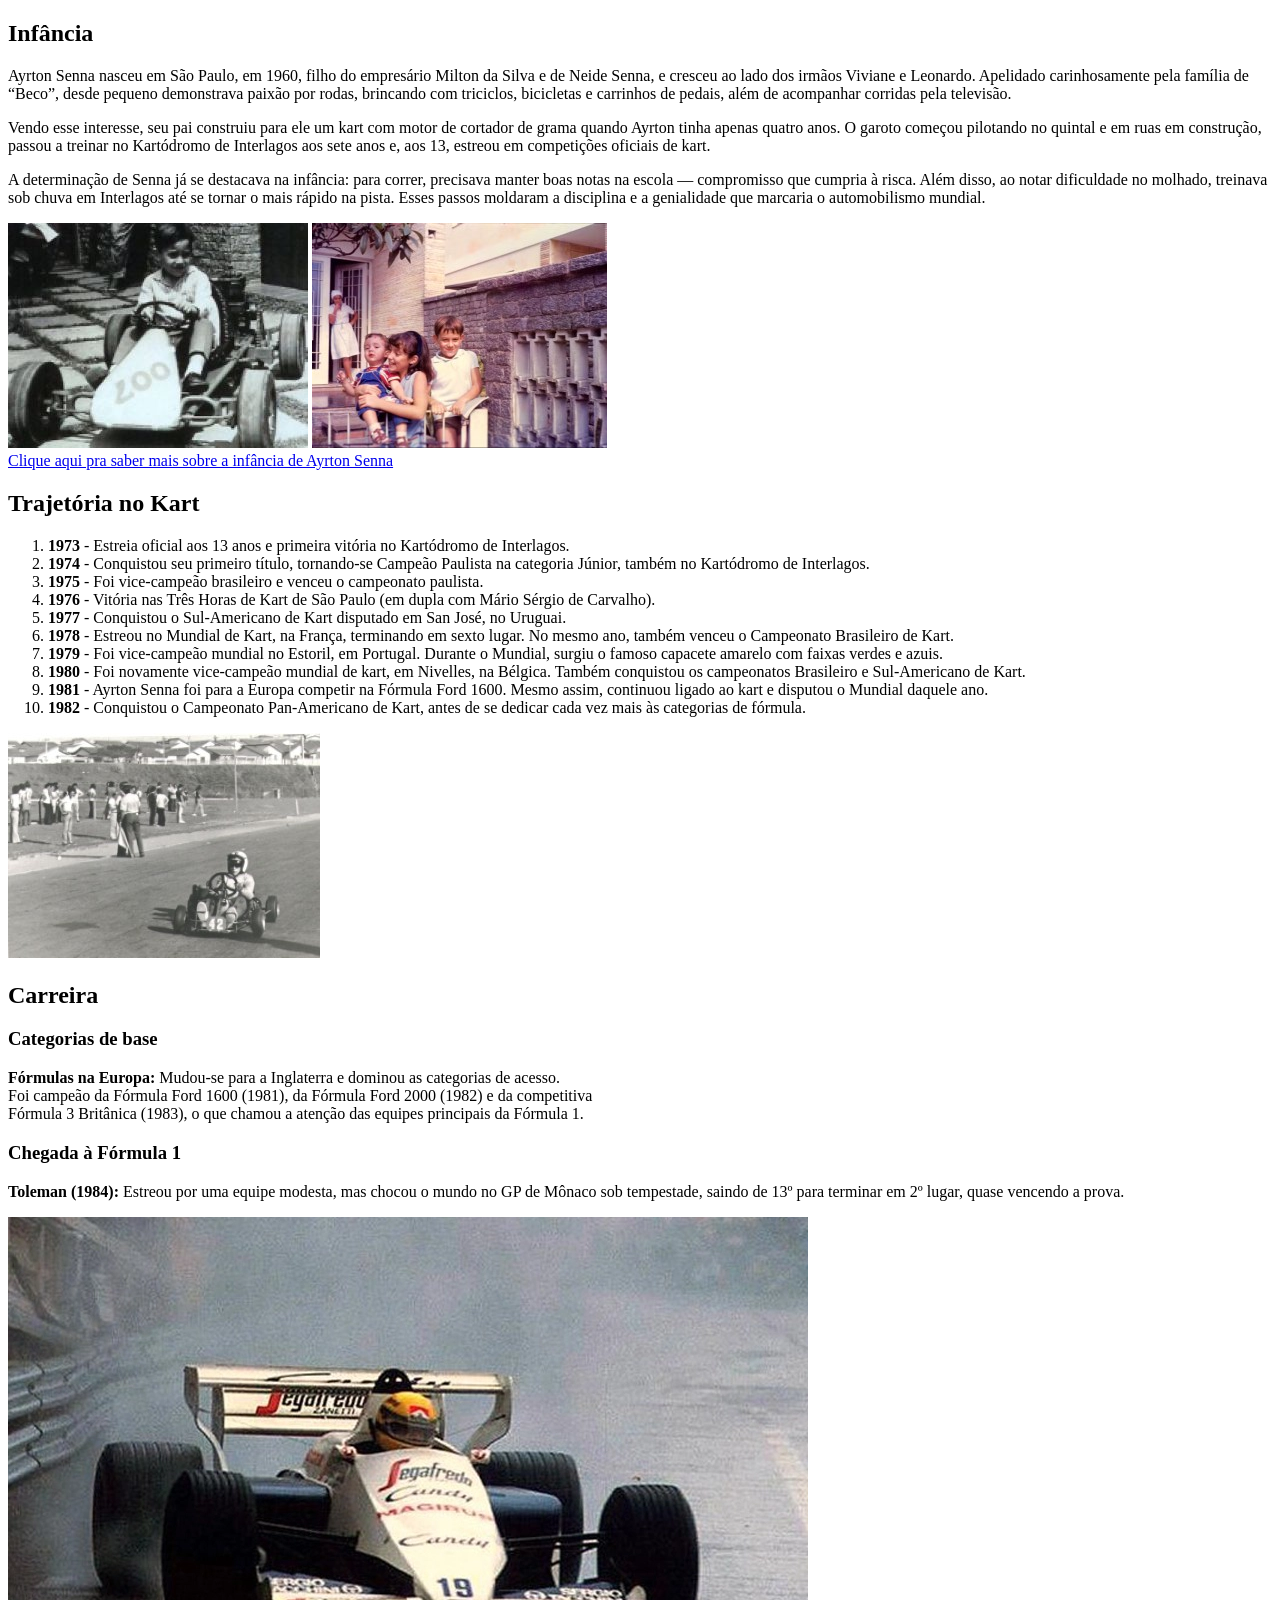
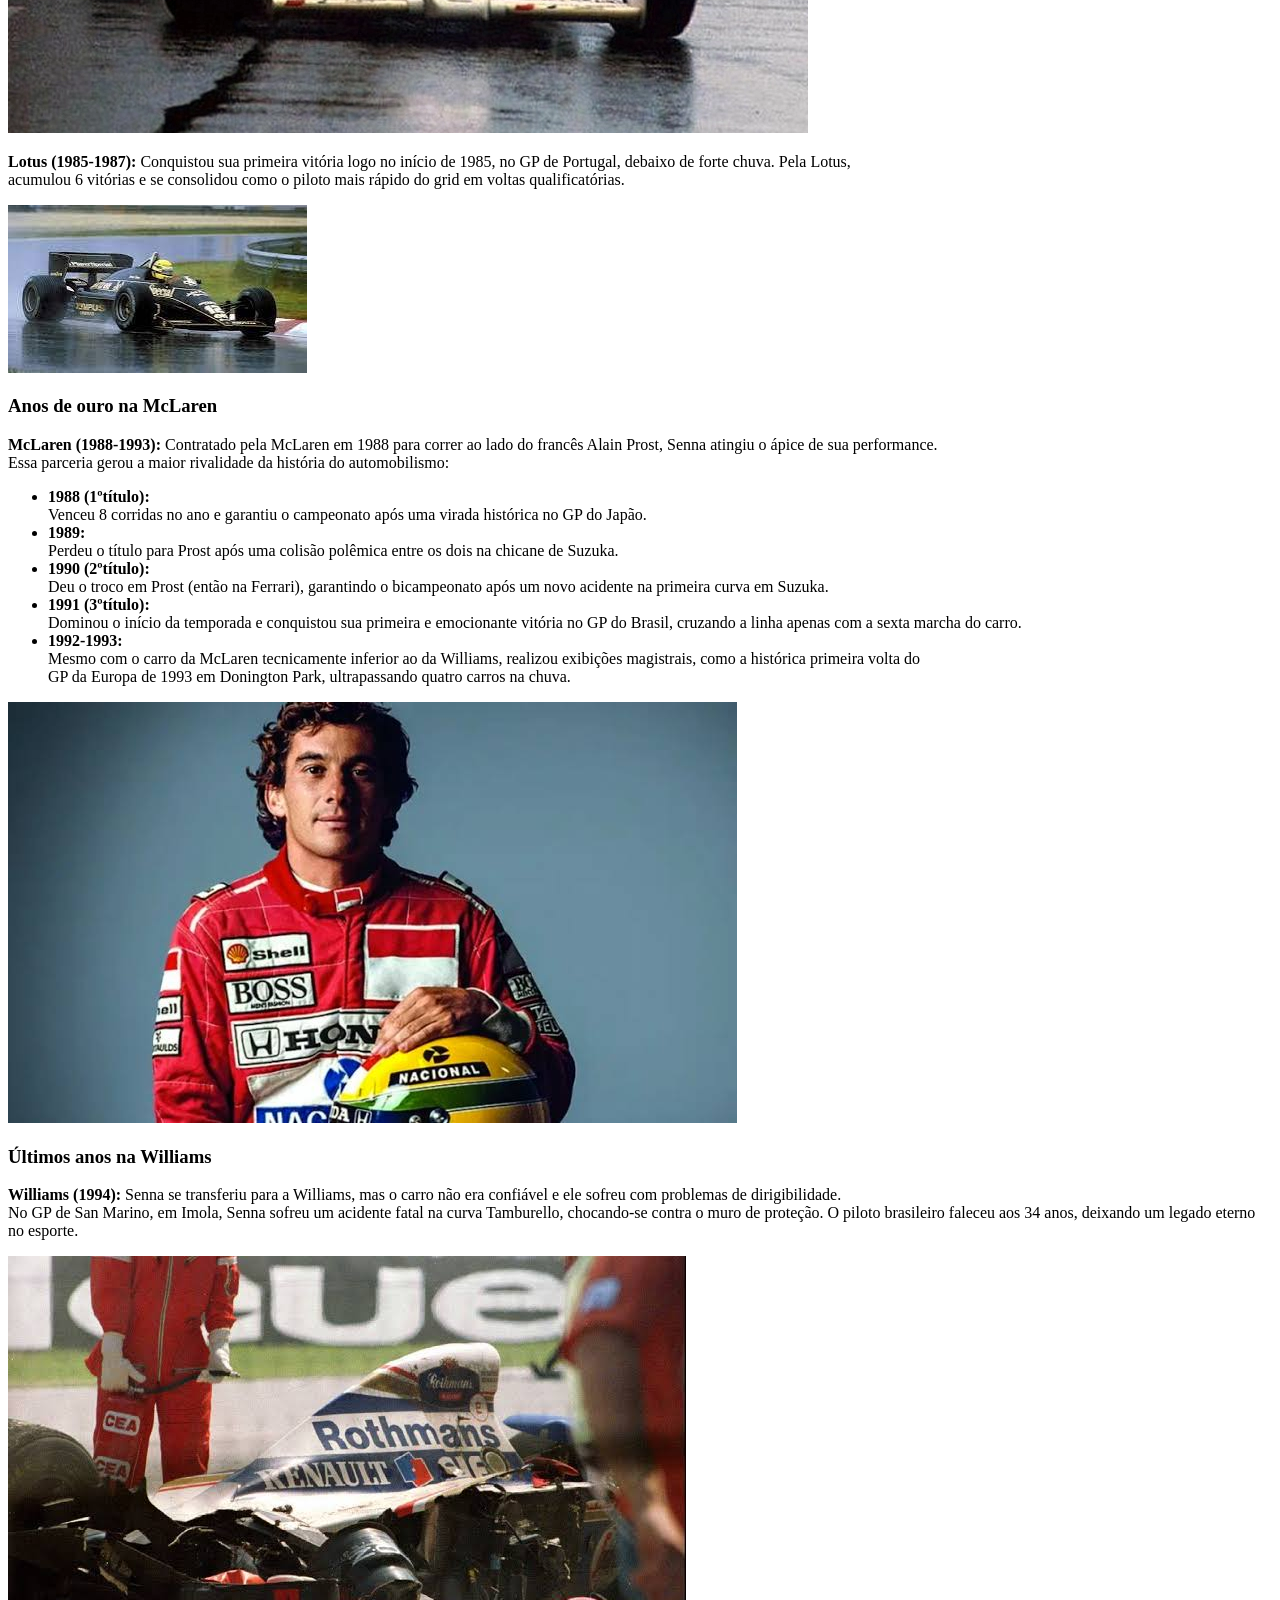
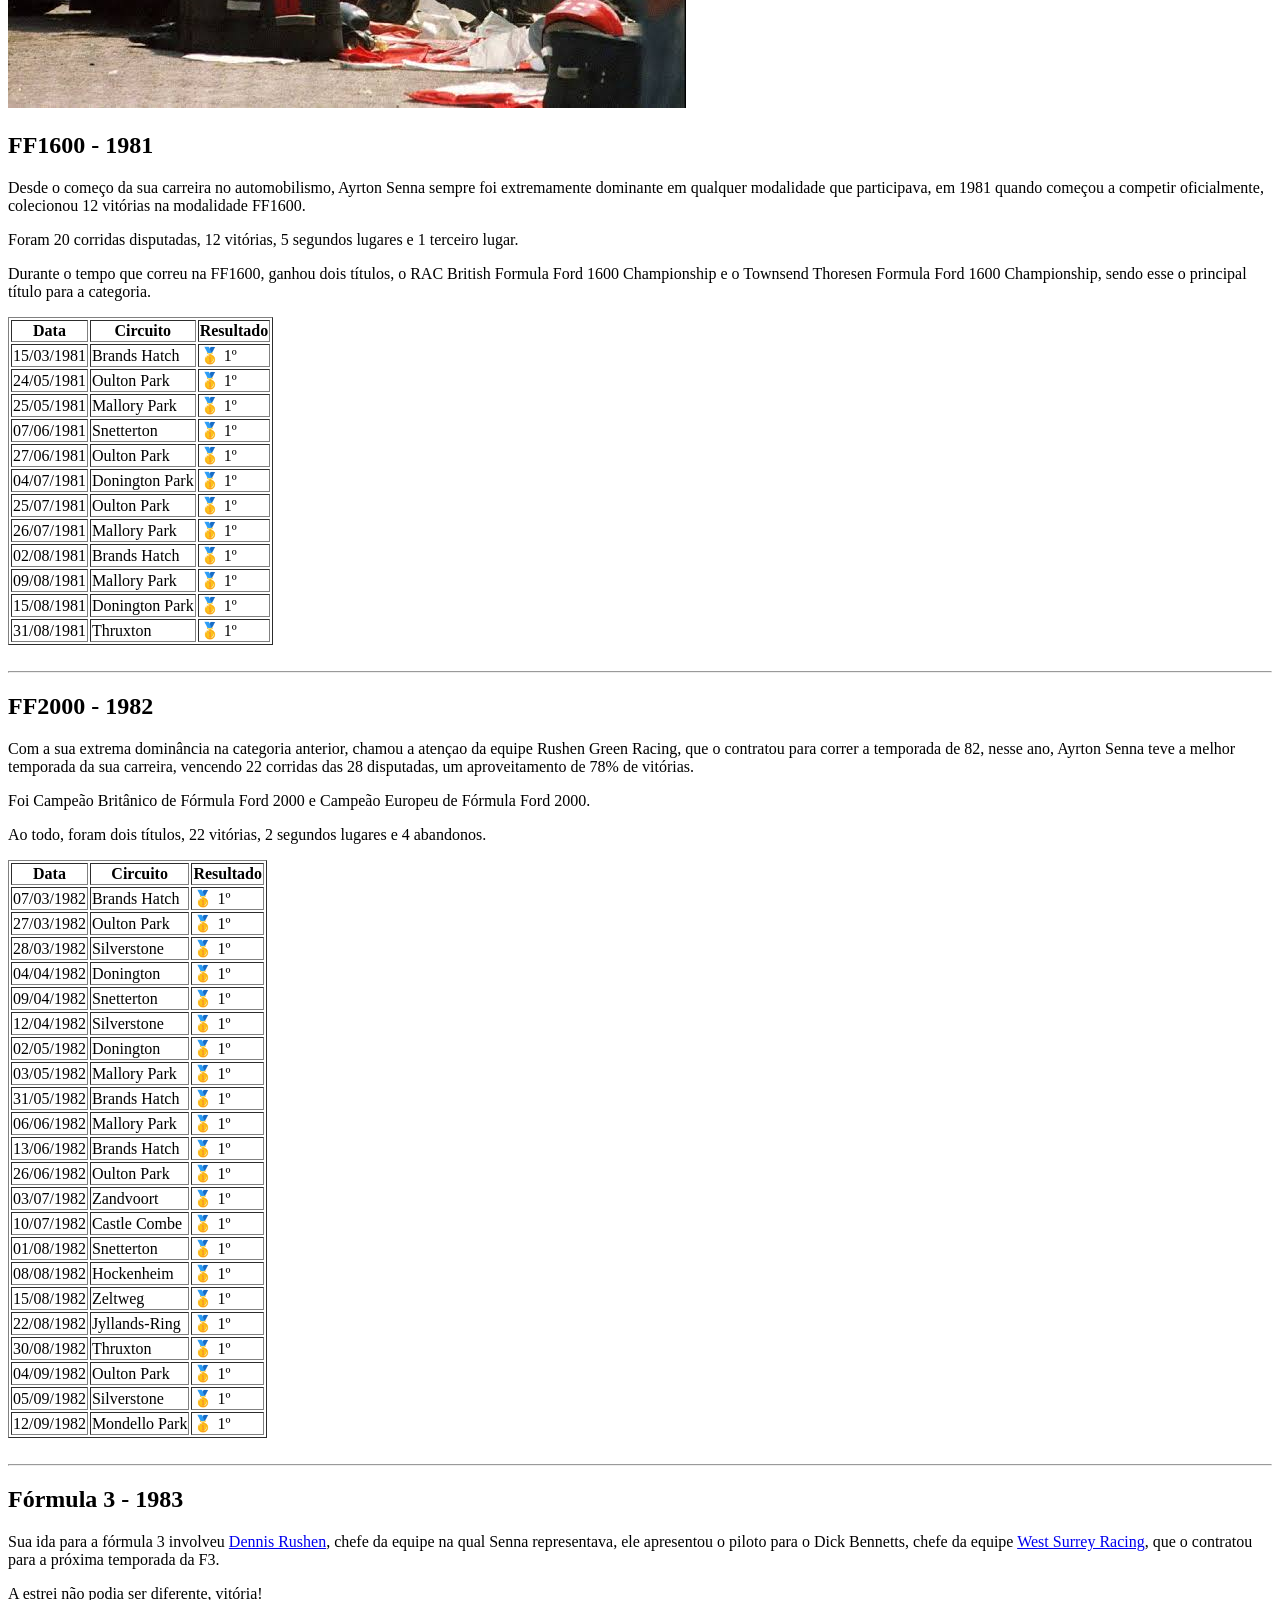
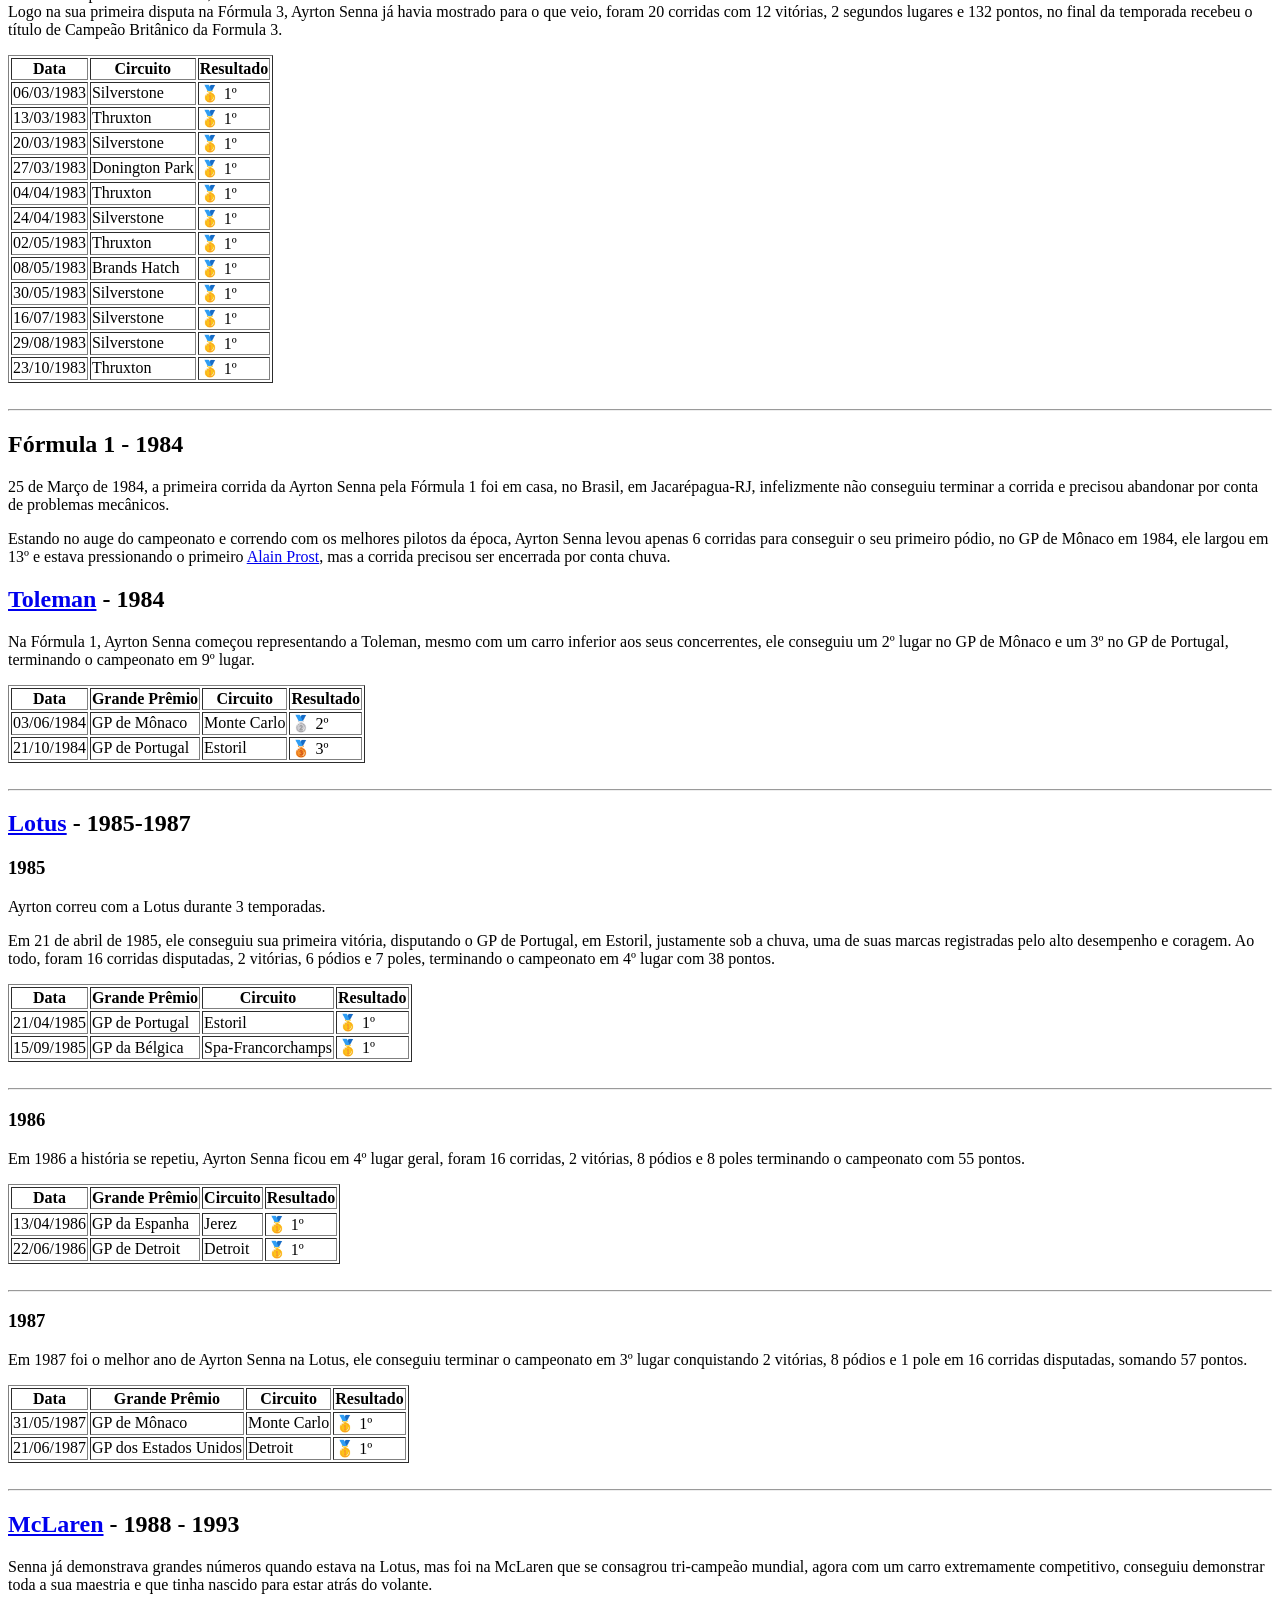
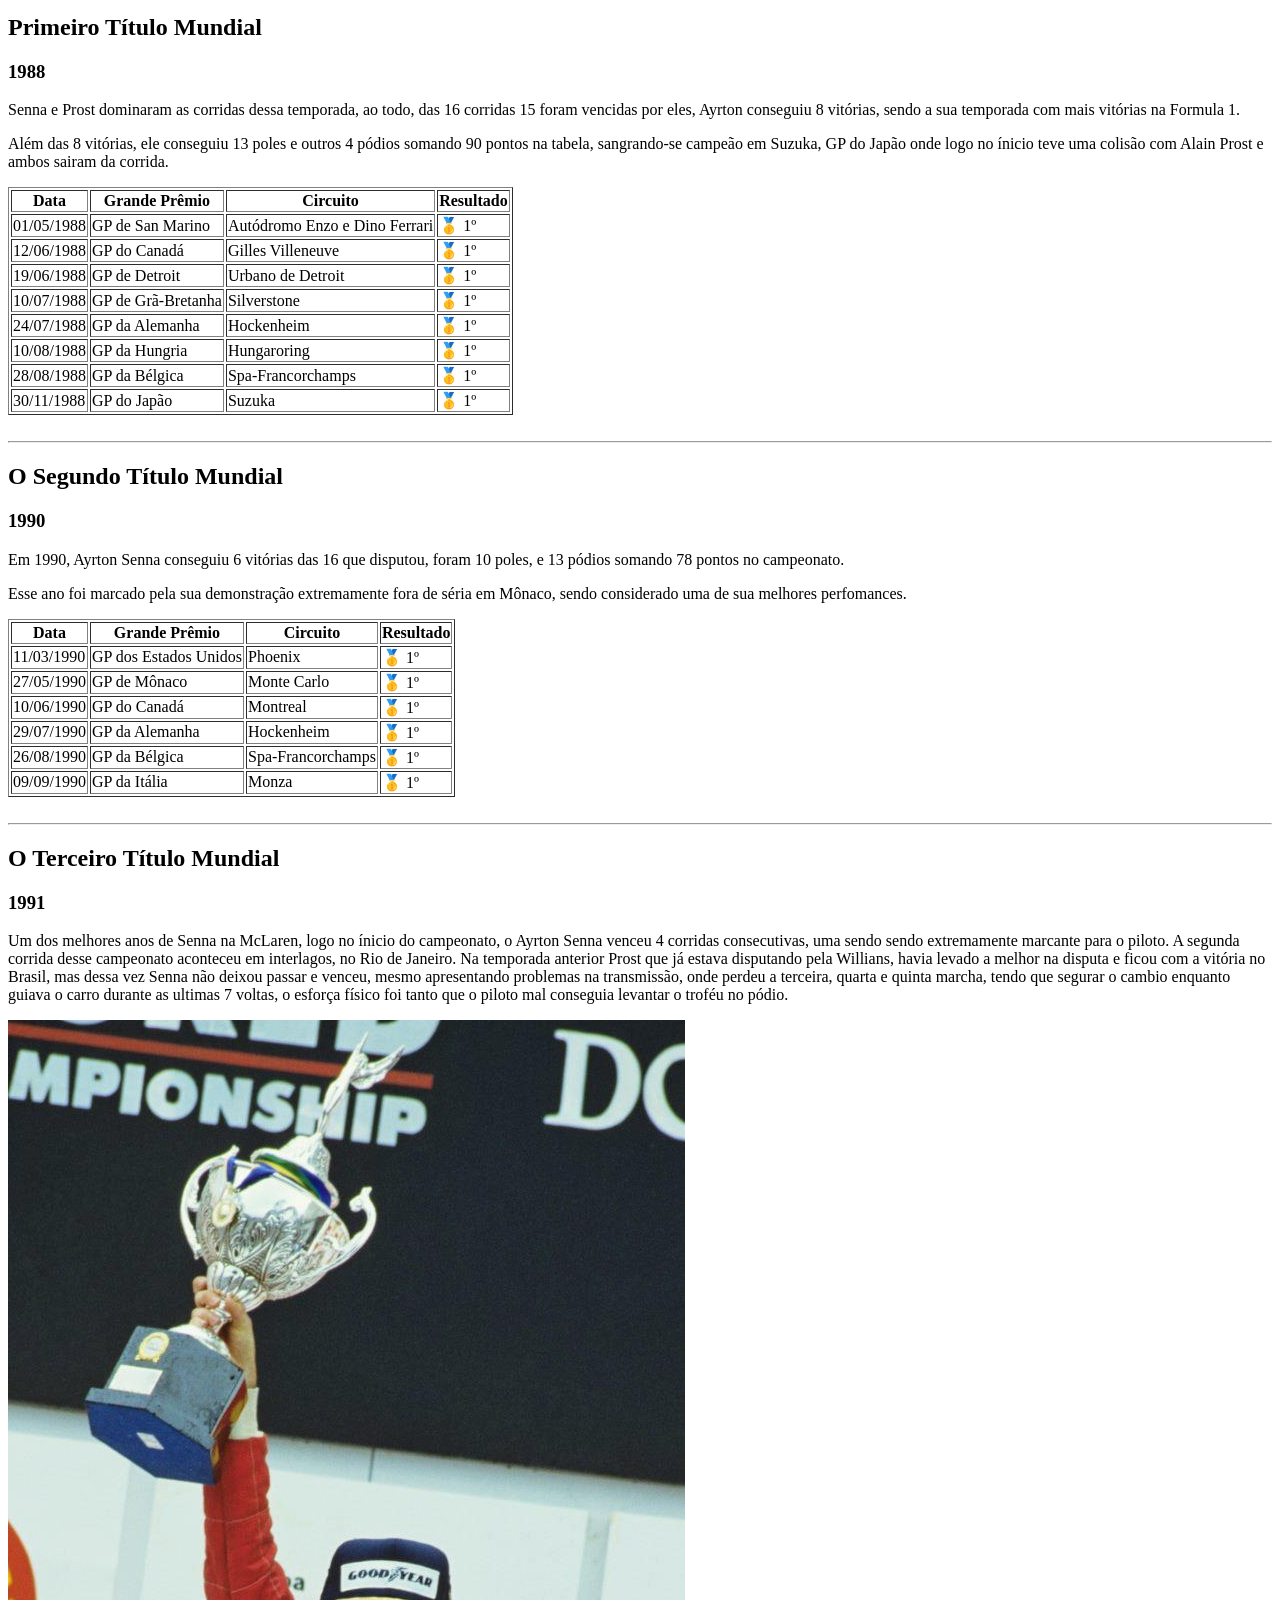
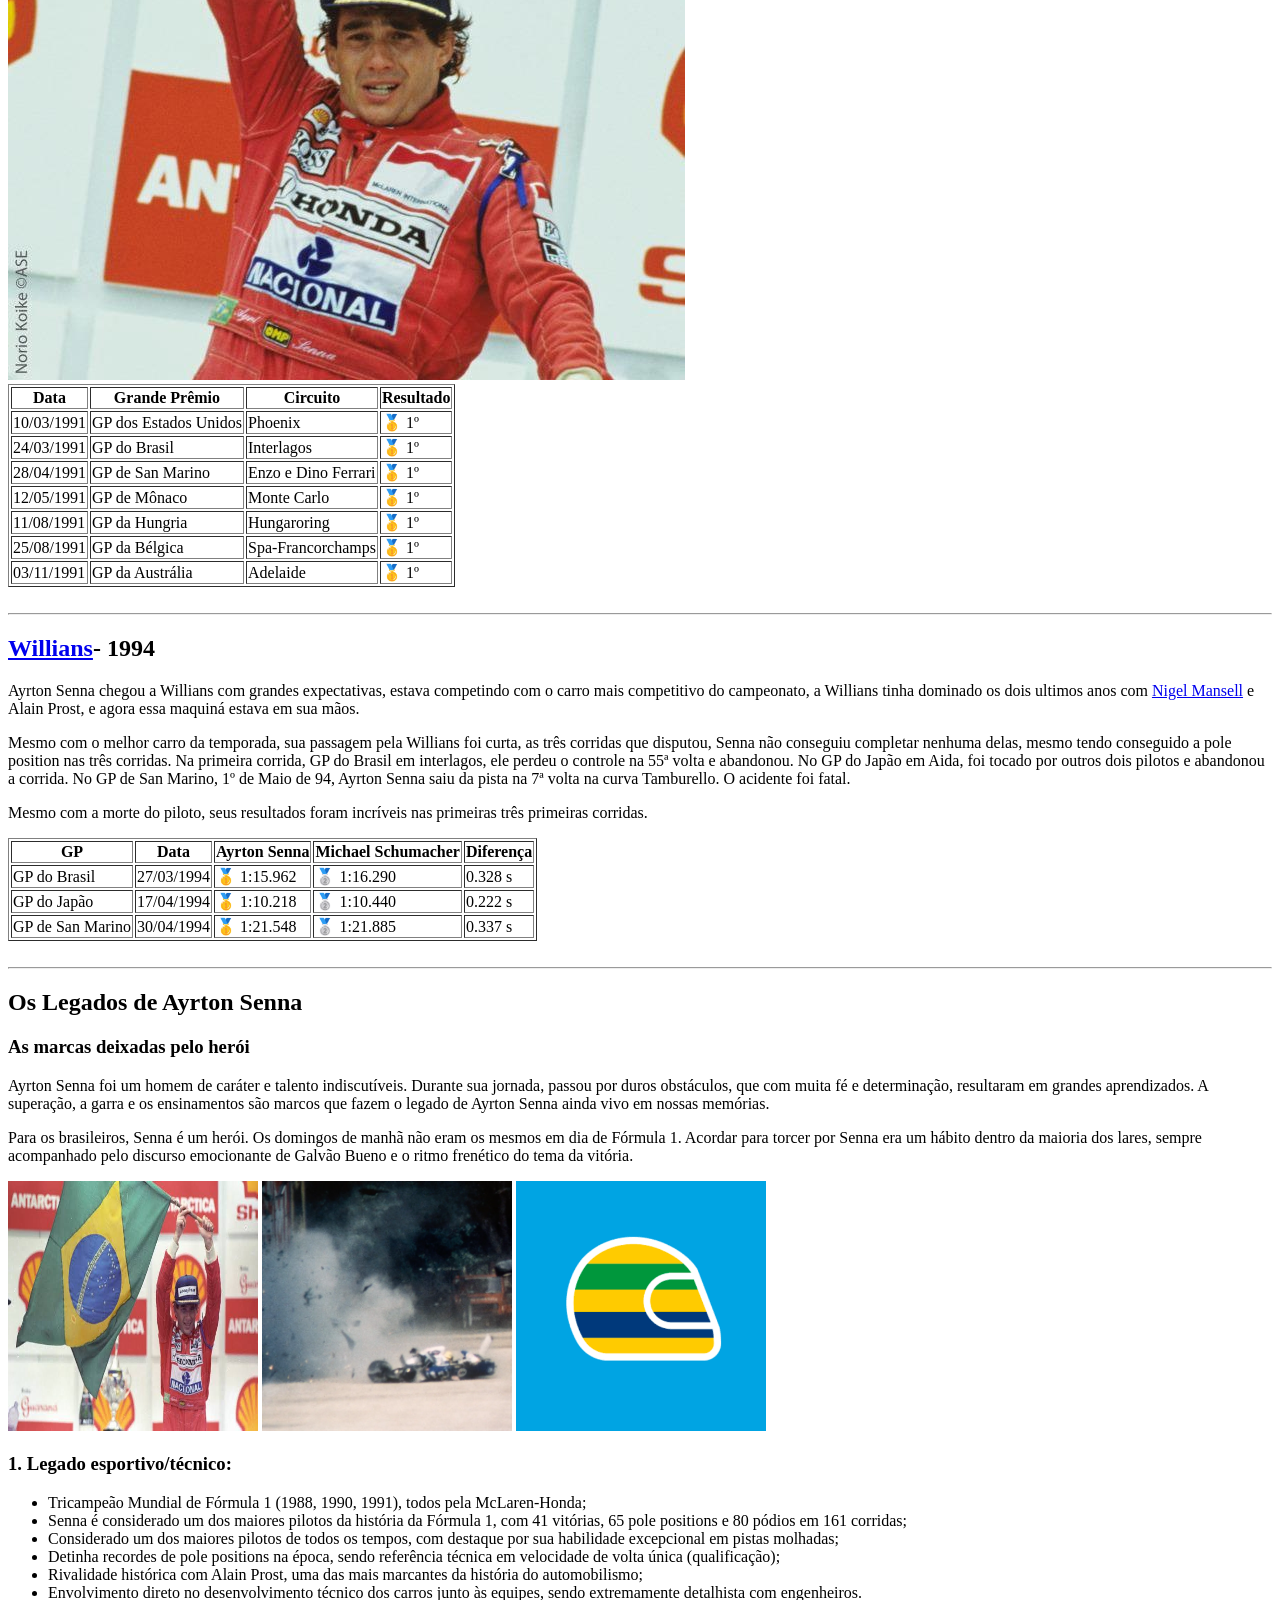
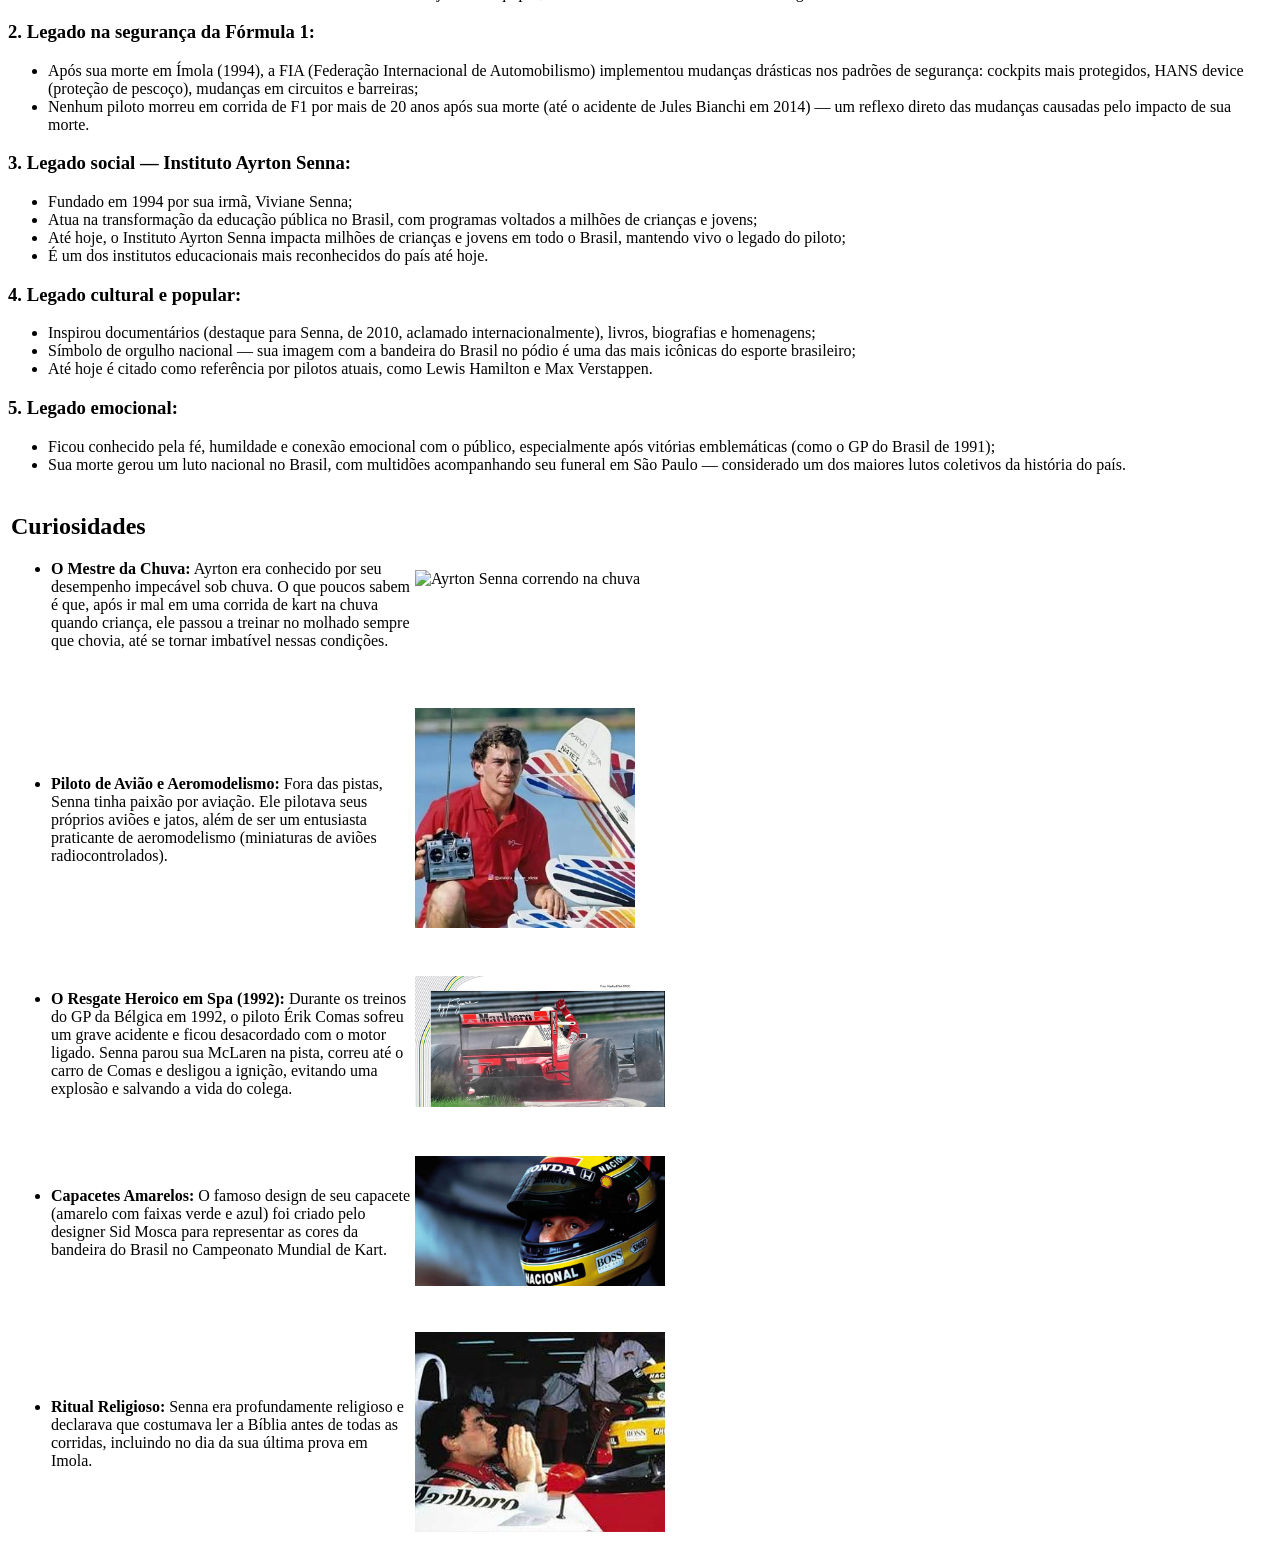
==== commit 006a04e5: "update index.html" ====
--- a/index.html
+++ b/index.html
@@ -15,10 +15,8 @@
     </p>
     <!-- Div com imagens da infância de Senna -->
     <div class="imagens-infancia">
-      <img src="sennakid.jpg" alt="primeiro kart"
-        title="Ayrton Senna no primeiro kart construído por seu pai. Imagem: Acervo Família Senna via Folhapress">
-      <img src="sennairmãos.jpg" alt="Senna e seus irmãos"
-        title="Ayrton Senna com os irmãos — Foto: Acervo da Família @ASE 2024">
+      <img src="sennakid.jpg" alt="Ayrton Senna no primeiro kart construído por seu pai.">
+      <img src="sennairmãos.jpg" alt="Ayrton Senna com os irmãos">
     </div>
     <!-- Link externo para mais informações sobre a infância dele-->
     <a href="https://www.senna.com/fora-das-pistas/perfil/infancia-ayrton-senna/#Titleone">Clique aqui pra saber mais
@@ -43,10 +41,8 @@
     </ol>
     <!-- Div com imagens relacionadas à trajetória no kart -->
     <div class="imagens-trajetoria">
-      <img src="ayrton senna interlagos.jpg" alt="interlagos 1973"
-        title="Ayrton na 1ª prova oficial em Interlagos (Foto da família@ASE 2024)">
-      <img src="corrida1982.jpg" alt="corrida de kart em 1982"
-        title="Prova de Superkarts carenados em dezembro de 1982. Foto: Miguel Costa Junior / @ASE.">
+      <img src="ayrton senna interlagos.jpg" alt="Ayrton na 1ª prova oficial em Interlagos"
+      <img src="corrida1982.jpg" alt="Prova de Superkarts carenados em dezembro de 1982."
     </div>
   </div>
   <div class="Carreira">
@@ -898,10 +894,10 @@
     </div>
 
     <div class="galeria-senna">   <!-- imagem com classe para estilização -->
-        <img src="imagessenna1.jpg" alt="Ayrton Senna comemorando a vitória" title="Essa é uma foto de celebração — dá pra ver a McLaren Honda (patrocínio Marlboro/Honda visível no macacão vermelho e branco, e o boné com logo Goodyear), Senna erguendo a bandeira do Brasil no pódio." width="250" height="250" class="imagem-senna">
-        <img src="imagessenna2.jpg" alt="Ayrton Senna no acidente" title="Ayrton Senna sofre acidente fatal em Ímola, em 1994 — Foto: Alberto Pizzoli" width="250" height="250" class="imagem-senna">
-        <img src="imagessenna3.jpg" alt="Instituto Ayrton Senna" title="O Instituto Ayrton Senna é uma ONG brasileira criada pela família Senna em 1994 tendo como presidente Viviane Senna, irmã do tricampeão de Fórmula 1." width="250" height="250" class="imagem-senna">
-        <!-- width="250" é um atributo utilizado para definir a largura da imagem, e height="250" para definir a altura e title para o texto de hover -->
+        <img src="imagessenna1.jpg" alt="Ayrton Senna comemorando a vitória" width="250" height="250" class="imagem-senna">
+        <img src="imagessenna2.jpg" alt="Ayrton Senna no acidente" width="250" height="250" class="imagem-senna">
+        <img src="imagessenna3.jpg" alt="Instituto Ayrton Senna" width="250" height="250" class="imagem-senna">
+        <!-- width="250" é um atributo utilizado para definir a largura da imagem, e height="250" para definir a altura-->
     </div>
 
     <div class="subtitulo">   <!-- div com classe para estilização -->
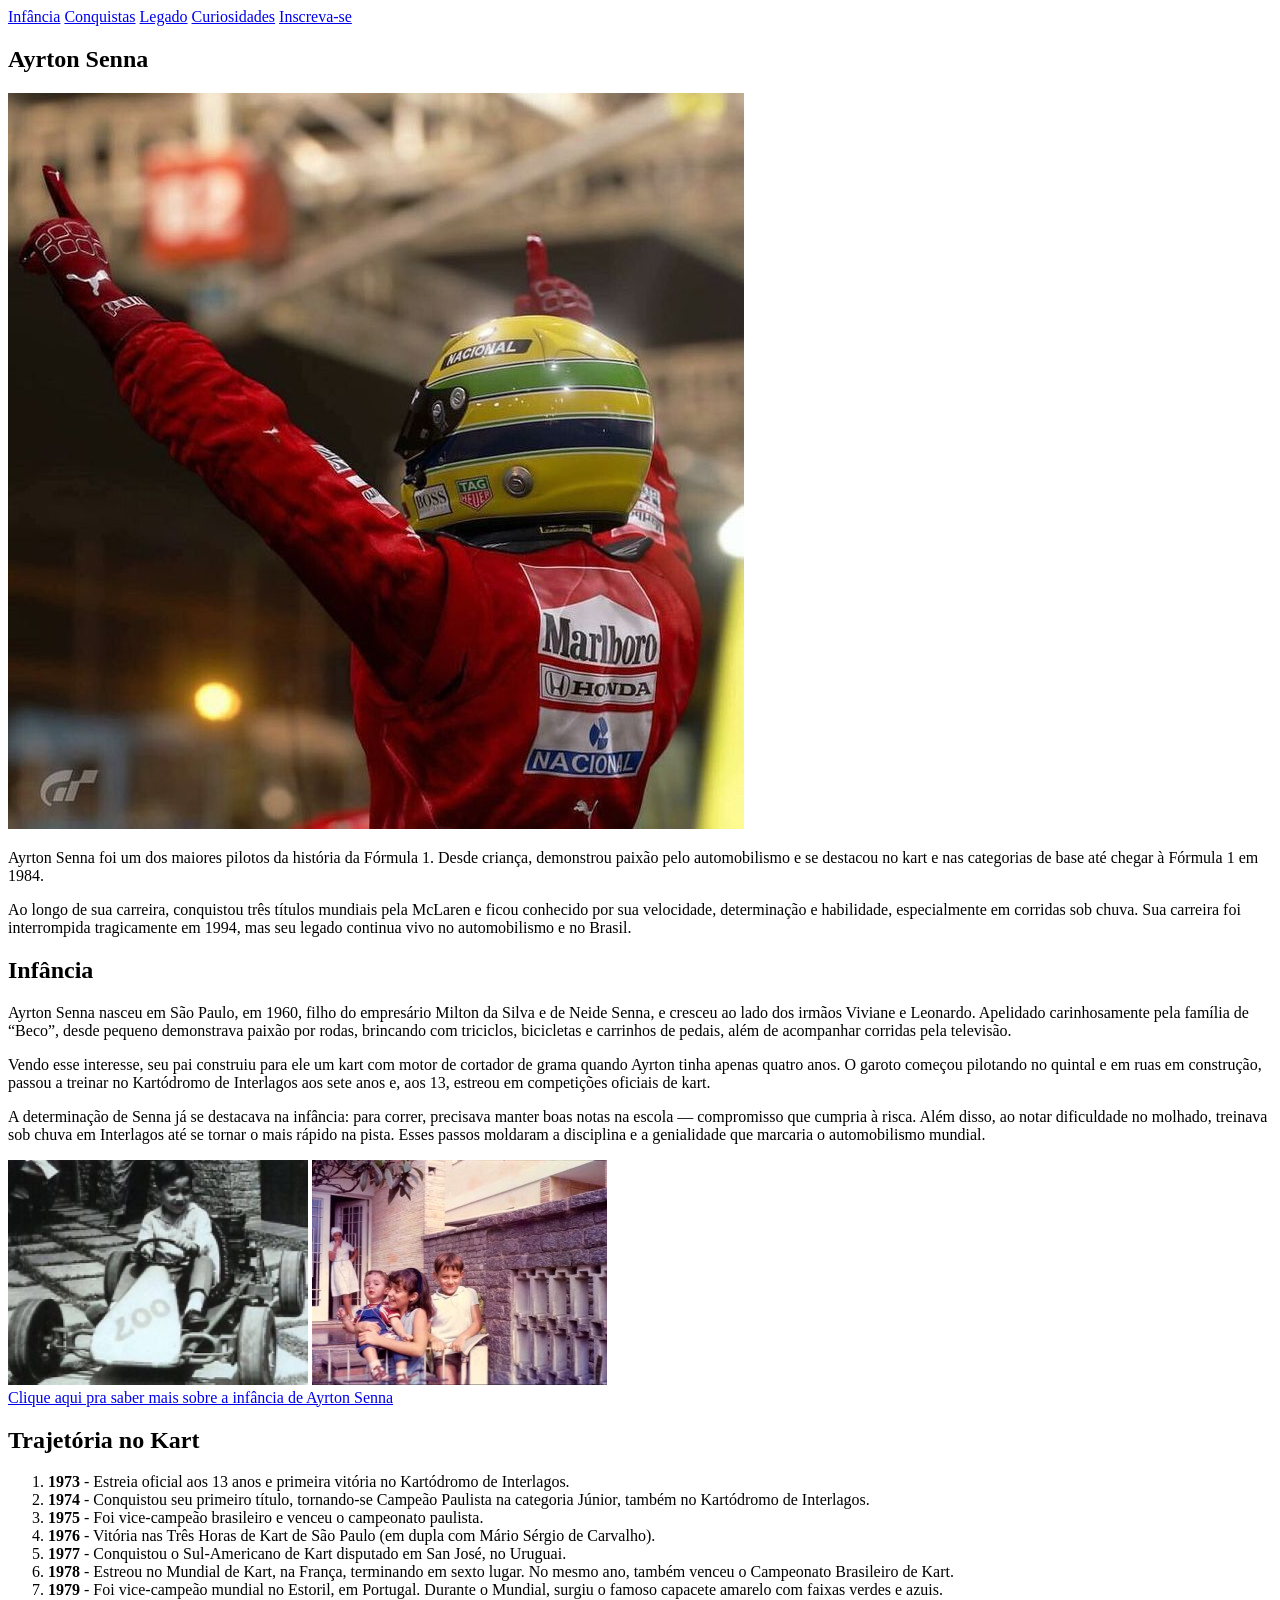
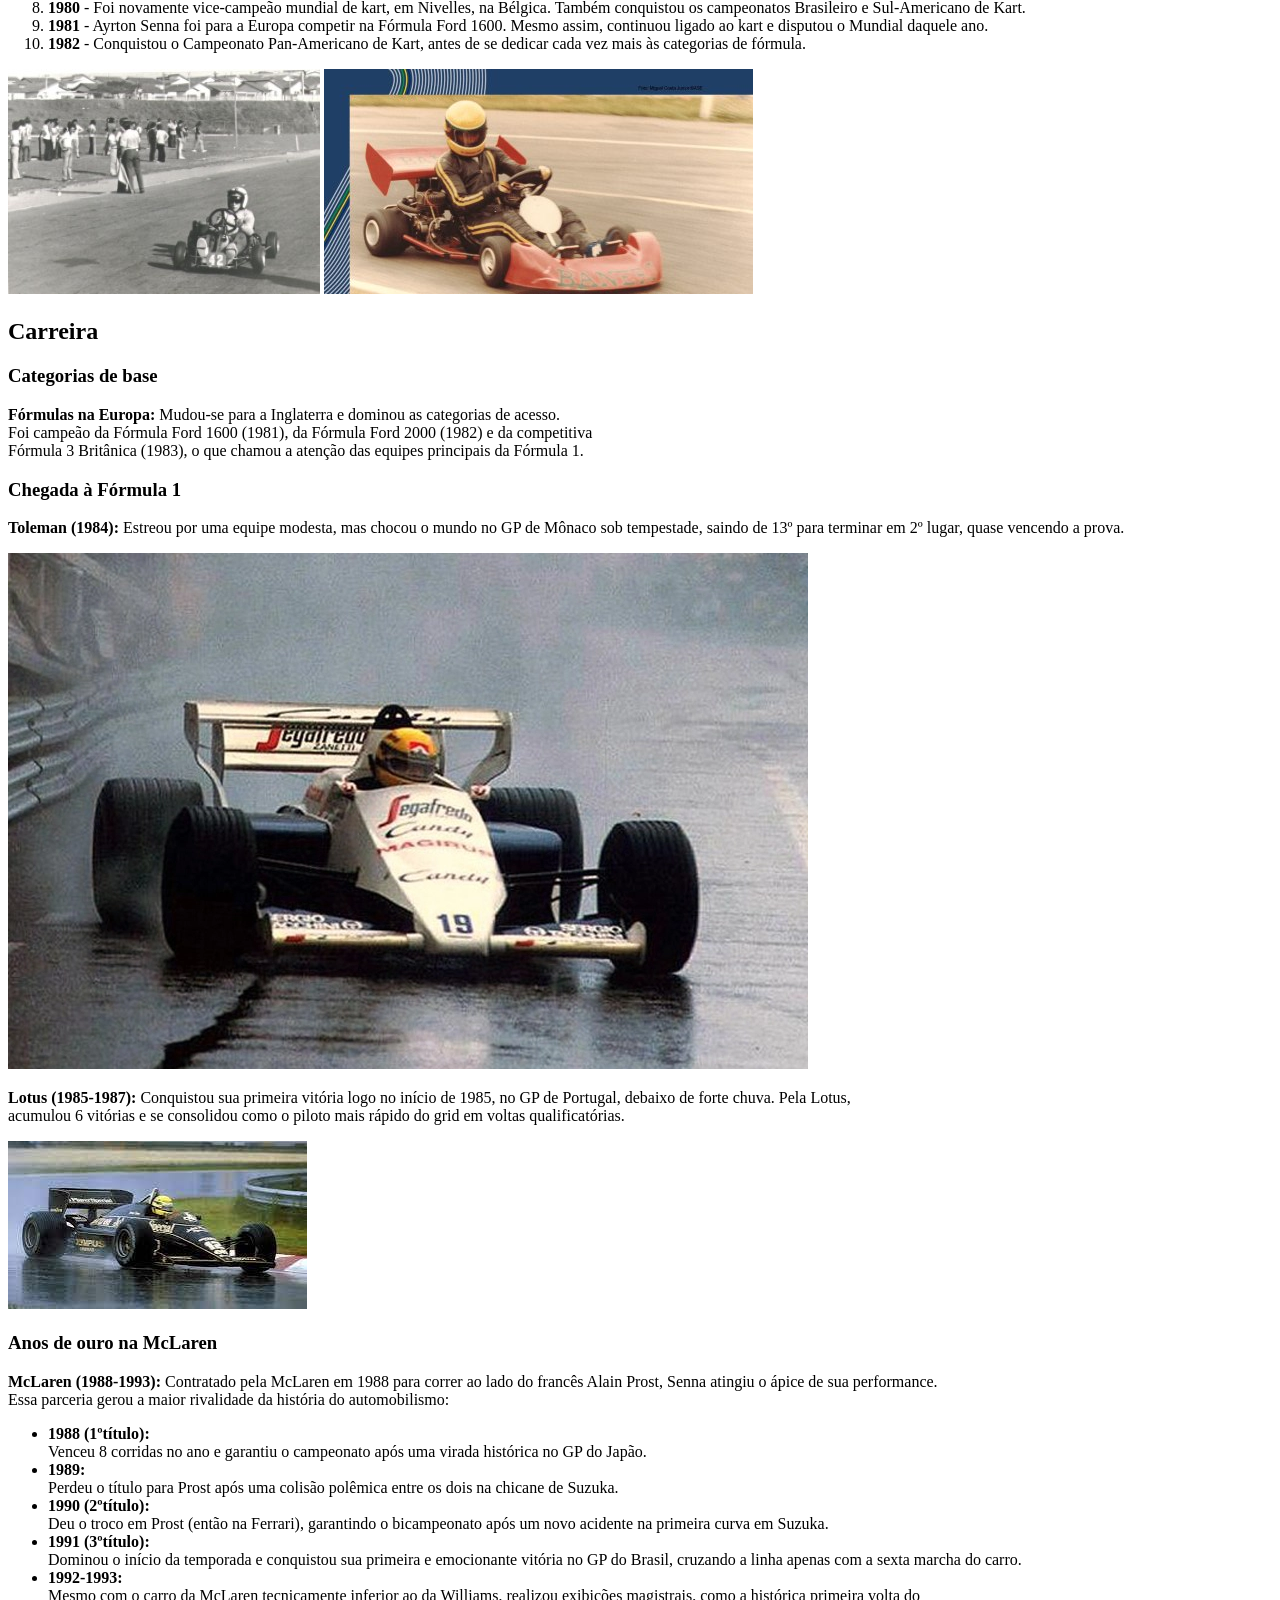
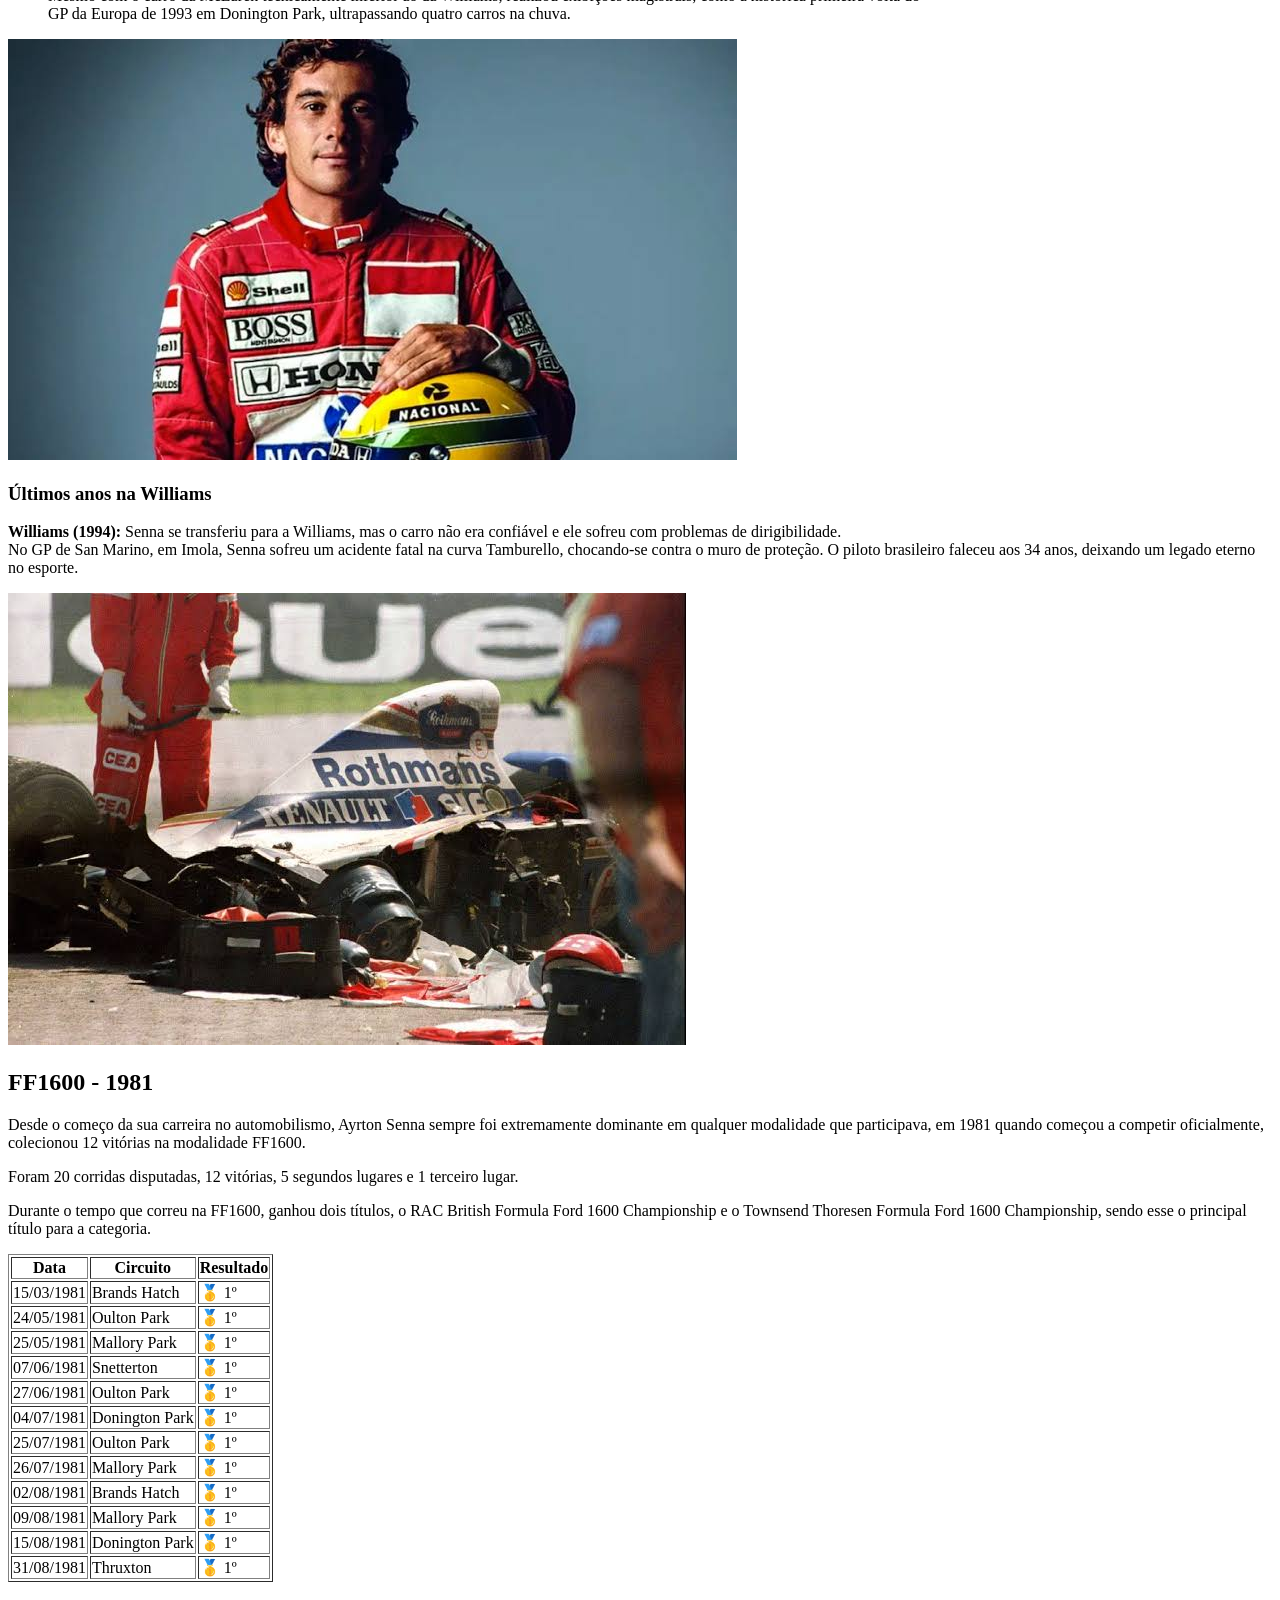
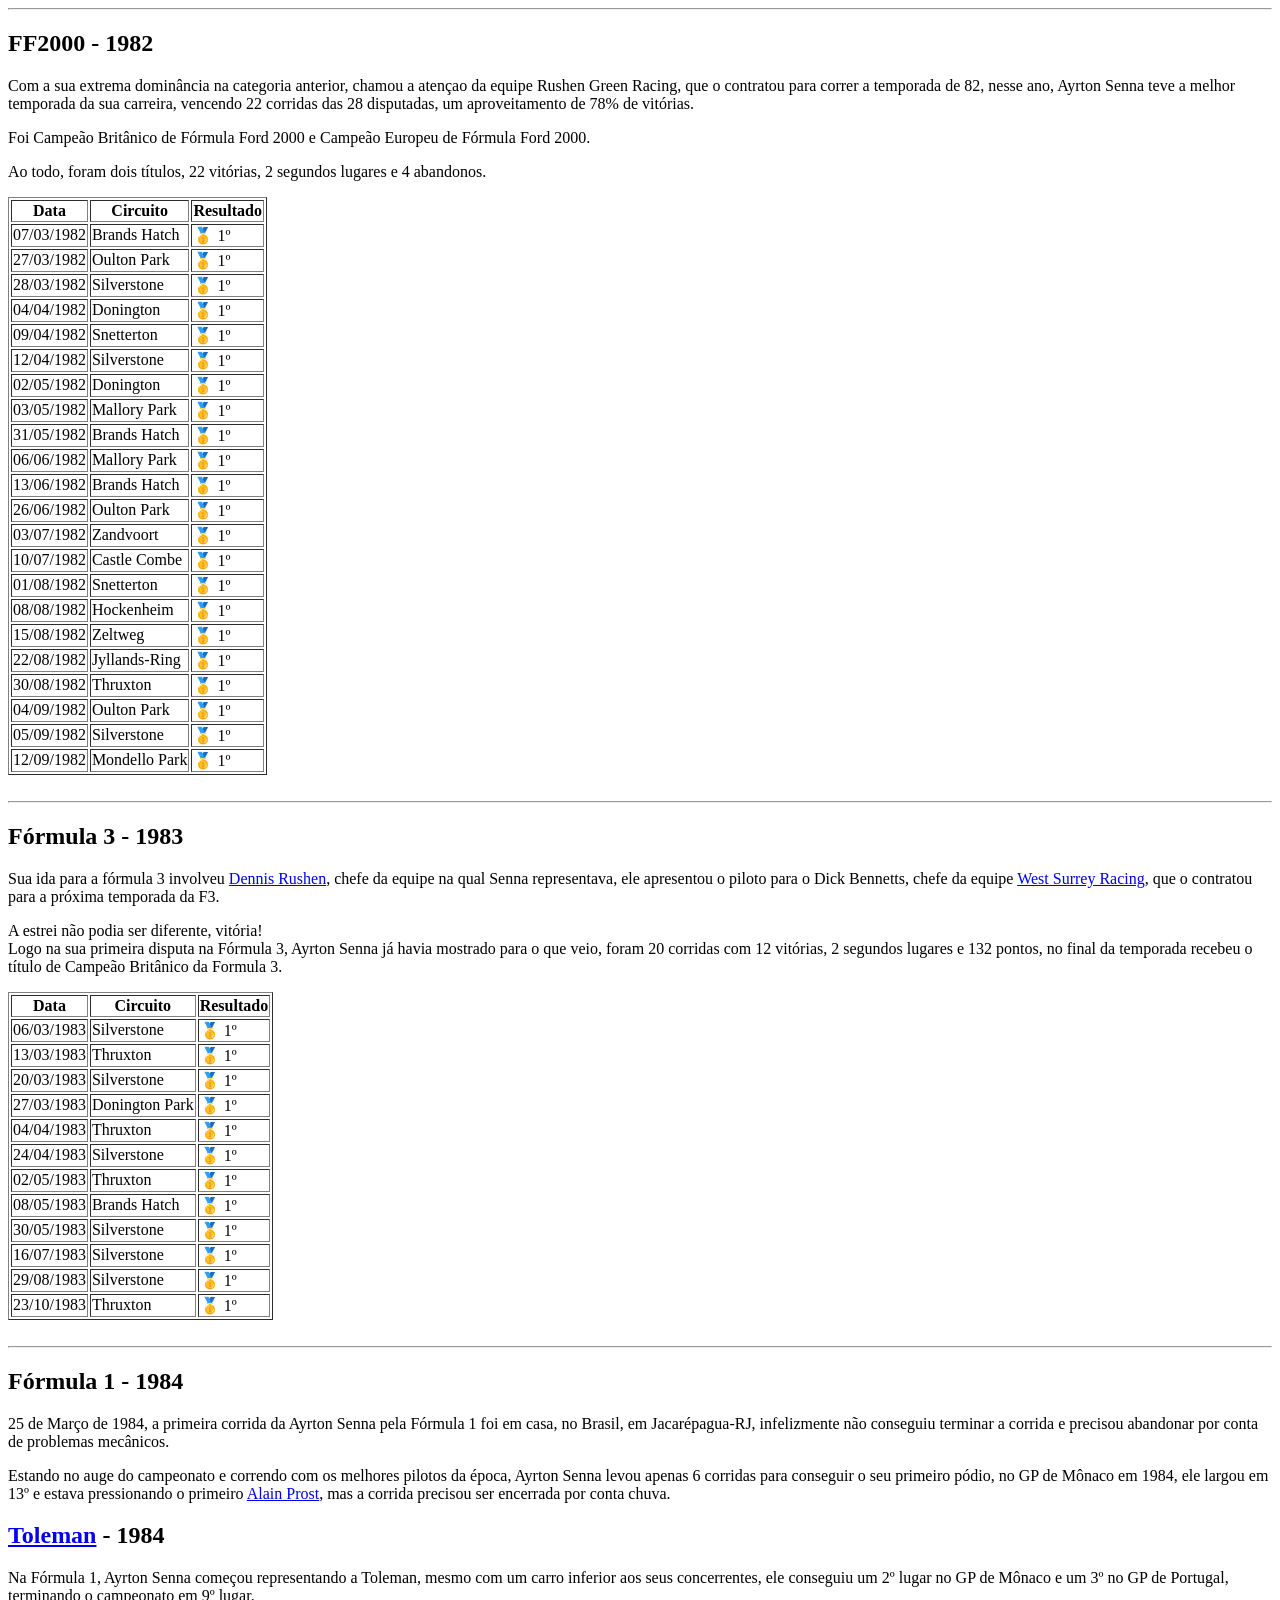
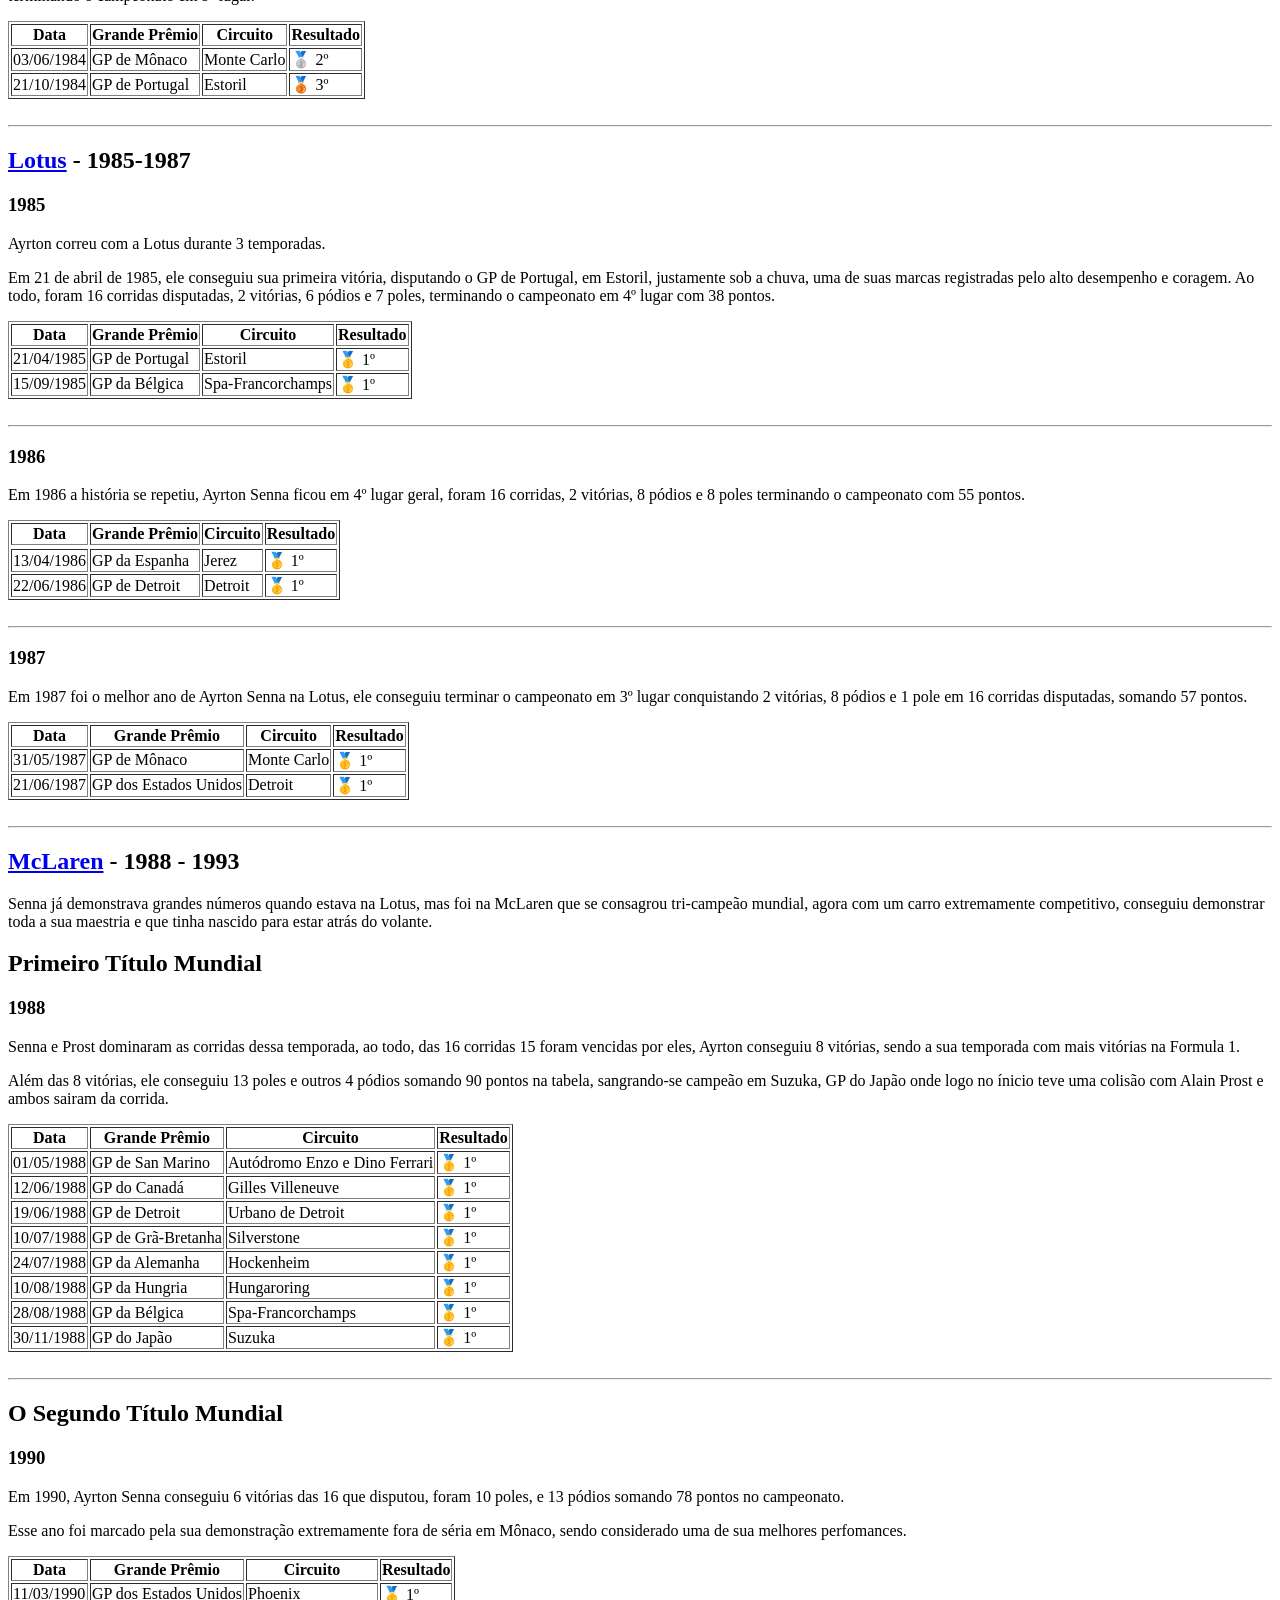
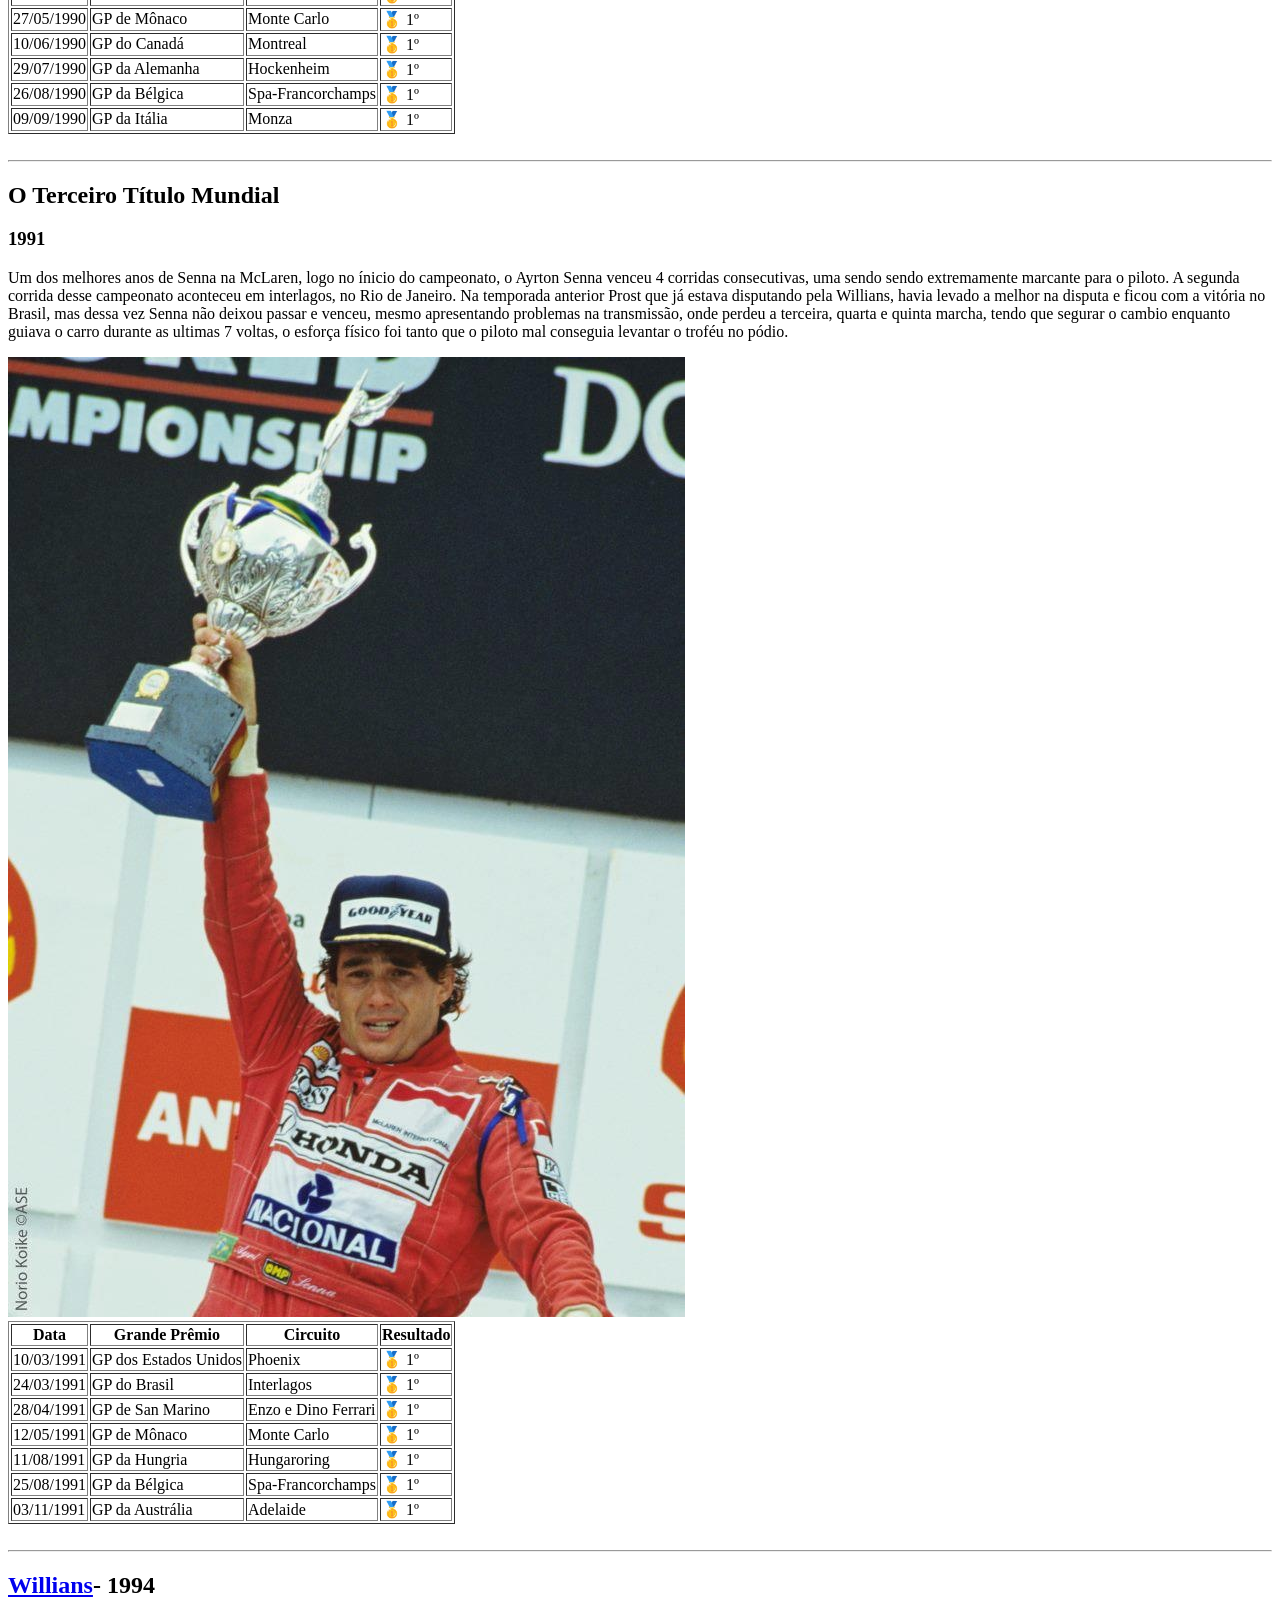
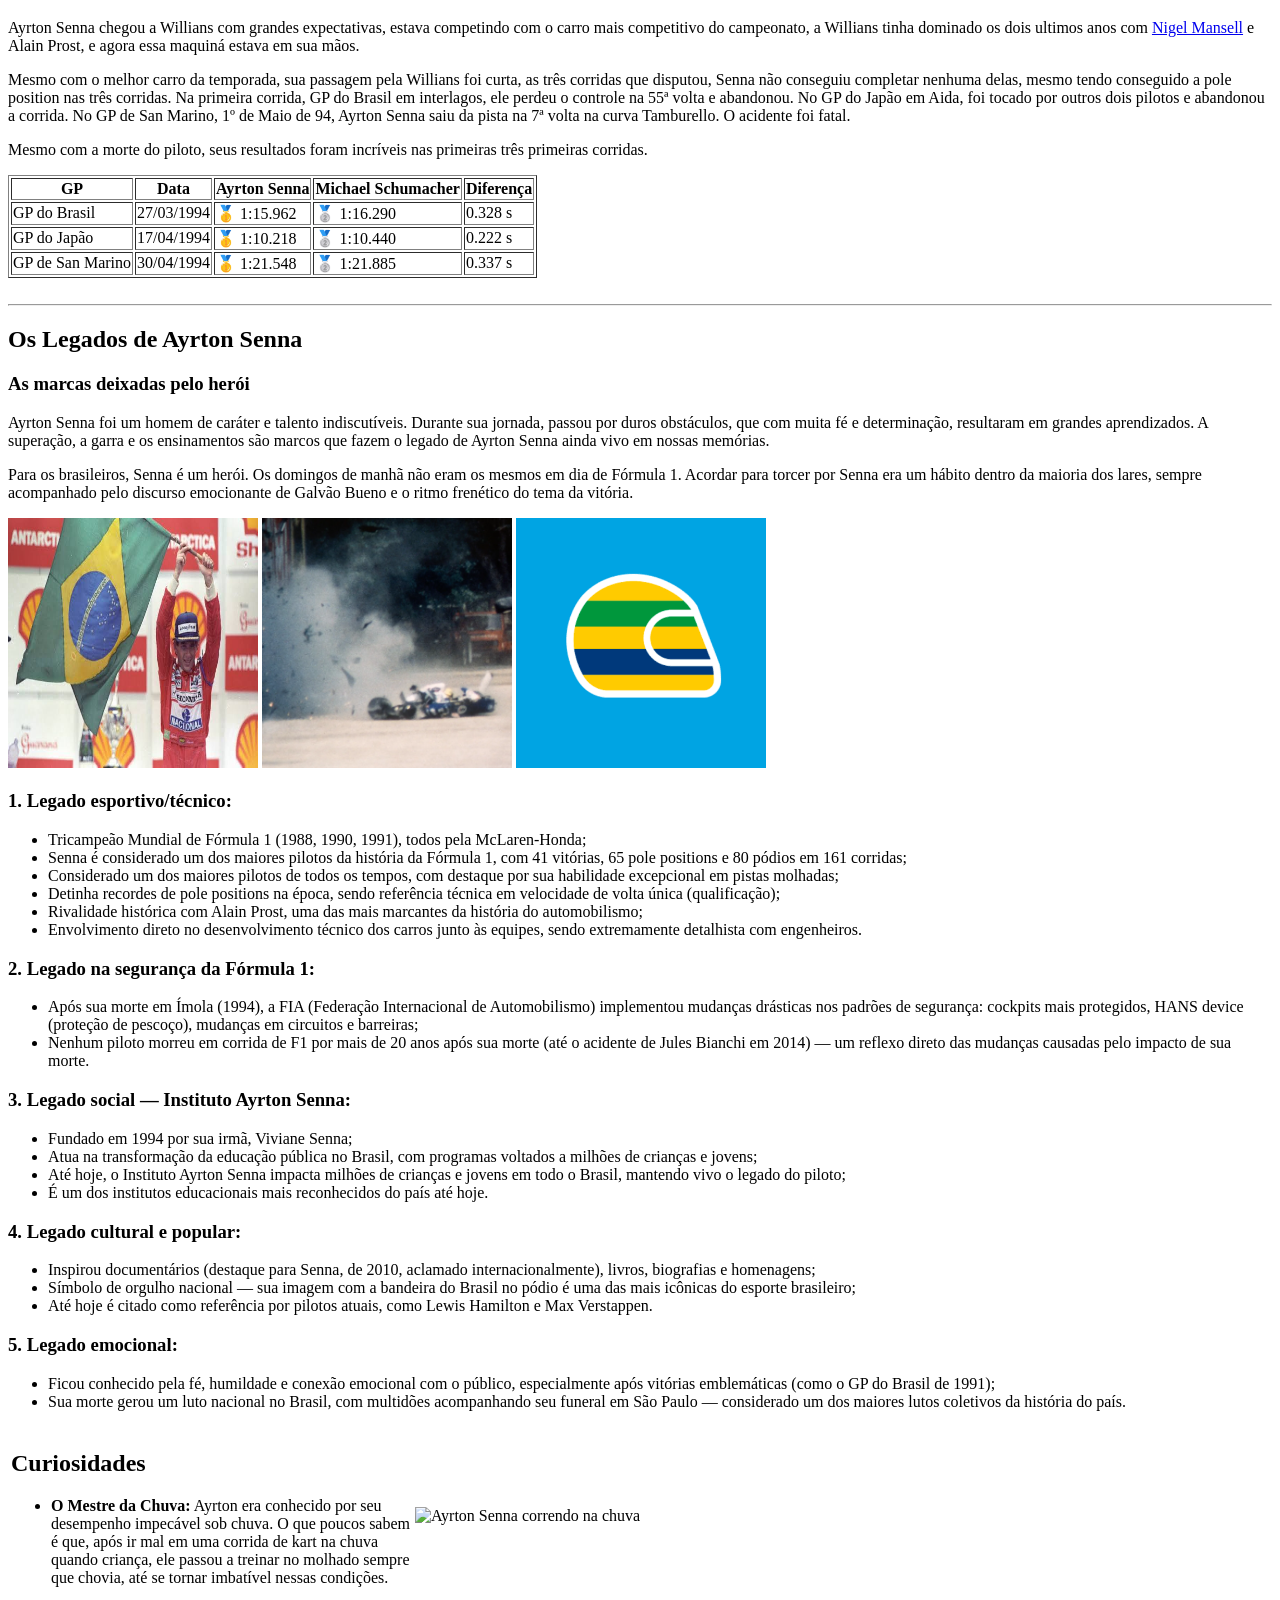
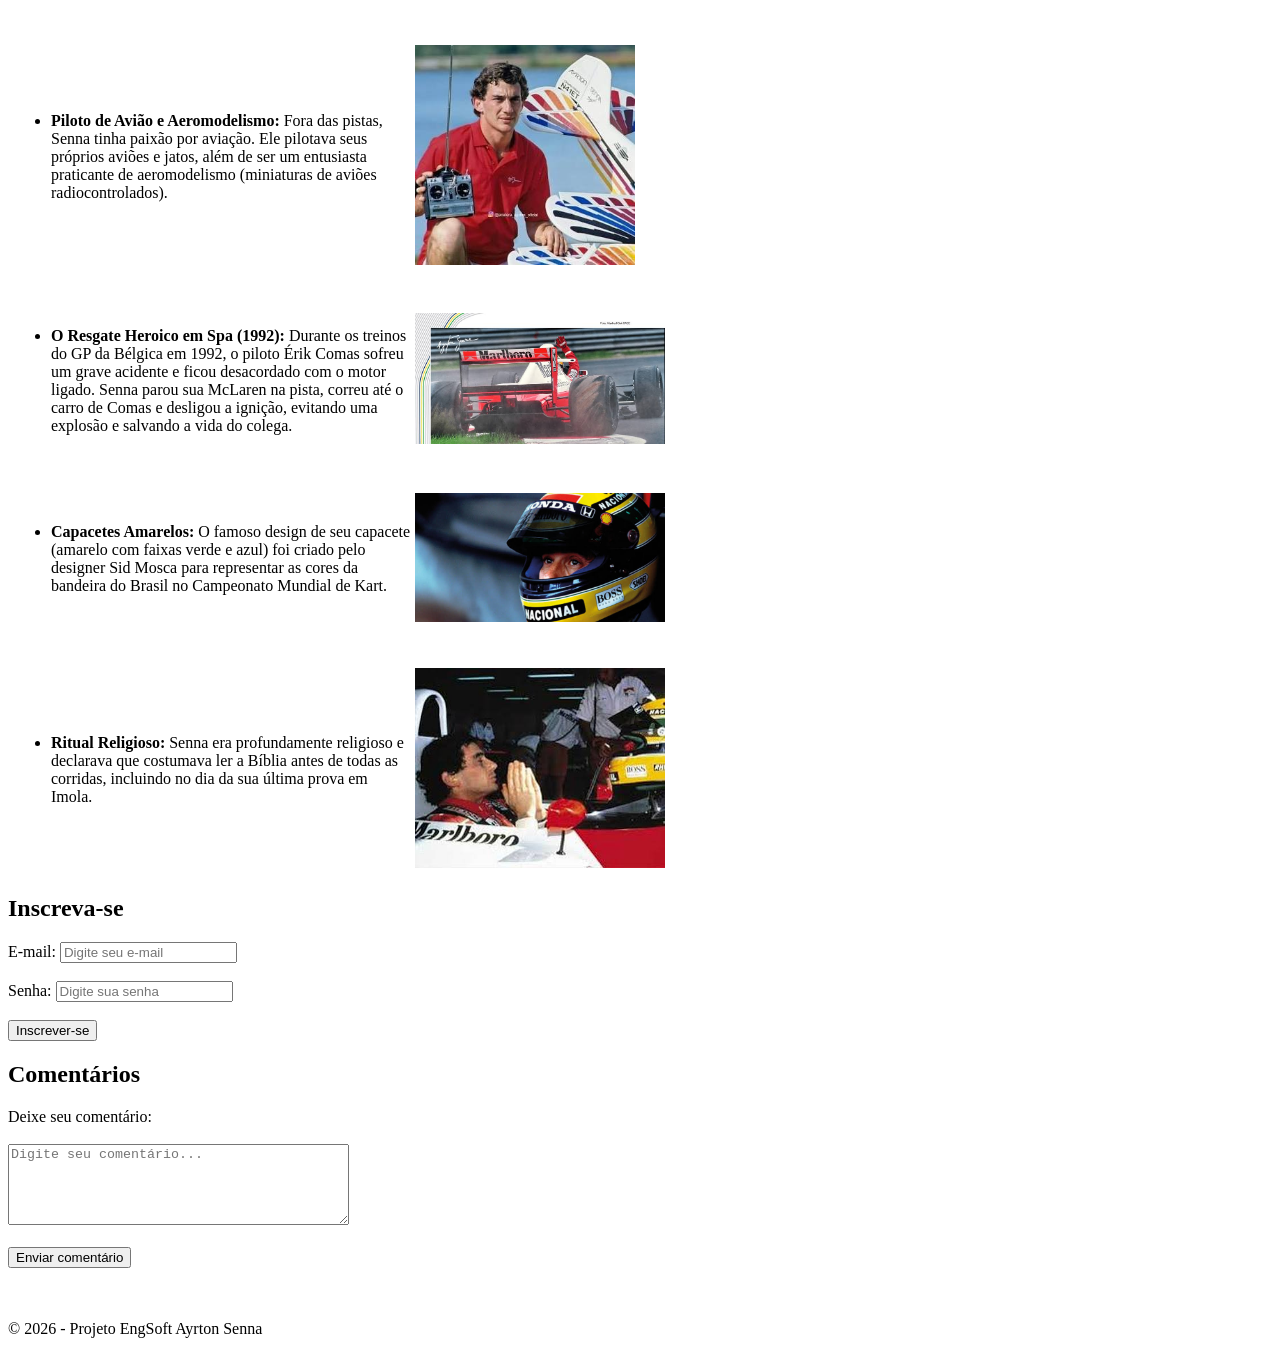
==== commit e480a2c8: "projeto pronto Adicionado a "pagina inicial" e a "pagina final"" ====
--- a/index.html
+++ b/index.html
@@ -1,1071 +1,1342 @@
 <!doctype html>
 <html lang="pt-BR">
-<head>
-  <meta charset="UTF-8" />
-  <meta name="viewport" content="width=device-width, initial-scale=1.0" />
-  <title>Ayrton Senna </title>
-</head>
-<body>
-  <!-- Foi adicionado uma div de nome infância para se referir à infância de Ayrton -->
-  <div class="infancia">
-    <h2>Infância</h2>
-    <p>Ayrton Senna nasceu em São Paulo, em 1960, filho do empresário Milton da Silva e de Neide Senna, e cresceu ao lado dos irmãos Viviane e Leonardo. Apelidado carinhosamente pela família de “Beco”, desde pequeno demonstrava paixão por rodas, brincando com triciclos, bicicletas e carrinhos de pedais, além de acompanhar corridas pela televisão.</p>
-    <p>Vendo esse interesse, seu pai construiu para ele um kart com motor de cortador de grama quando Ayrton tinha apenas quatro anos. O garoto começou pilotando no quintal e em ruas em construção, passou a treinar no Kartódromo de Interlagos aos sete anos e, aos 13, estreou em competições oficiais de kart.</p>
-    <p>A determinação de Senna já se destacava na infância: para correr, precisava manter boas notas na escola — compromisso que cumpria à risca. Além disso, ao notar dificuldade no molhado, treinava sob chuva em Interlagos até se tornar o mais rápido na pista. Esses passos moldaram a disciplina e a genialidade que marcaria o automobilismo mundial.
-    </p>
-    <!-- Div com imagens da infância de Senna -->
-    <div class="imagens-infancia">
-      <img src="sennakid.jpg" alt="Ayrton Senna no primeiro kart construído por seu pai.">
-      <img src="sennairmãos.jpg" alt="Ayrton Senna com os irmãos">
-    </div>
-    <!-- Link externo para mais informações sobre a infância dele-->
-    <a href="https://www.senna.com/fora-das-pistas/perfil/infancia-ayrton-senna/#Titleone">Clique aqui pra saber mais
-      sobre a infância de Ayrton Senna</a>
-  </div>
-
-  <!-- Div para a trajetória no kart -->
-  <div class="trajetoria-no-kart">
-    <h2>Trajetória no Kart</h2>
-    <!-- Foi adicionada uma lista não ordenada sobre algumas conquistas -->
-    <ol>
-      <li><strong>1973</strong> - Estreia oficial aos 13 anos e primeira vitória no Kartódromo de Interlagos.</li>
-      <li><strong>1974</strong> - Conquistou seu primeiro título, tornando-se Campeão Paulista na categoria Júnior, também no Kartódromo de Interlagos.</li>
-      <li><strong>1975</strong> - Foi vice-campeão brasileiro e venceu o campeonato paulista.</li>
-      <li><strong>1976</strong> - Vitória nas Três Horas de Kart de São Paulo (em dupla com Mário Sérgio de Carvalho).</li>
-      <li><strong>1977</strong> - Conquistou o Sul-Americano de Kart disputado em San José, no Uruguai.</li>
-      <li><strong>1978</strong> - Estreou no Mundial de Kart, na França, terminando em sexto lugar. No mesmo ano, também venceu o Campeonato Brasileiro de Kart.</li>
-      <li><strong>1979</strong> - Foi vice-campeão mundial no Estoril, em Portugal. Durante o Mundial, surgiu o famoso capacete amarelo com faixas verdes e azuis.</li>
-      <li><strong>1980</strong> - Foi novamente vice-campeão mundial de kart, em Nivelles, na Bélgica. Também conquistou os campeonatos Brasileiro e Sul-Americano de Kart.</li>
-      <li><strong>1981</strong> - Ayrton Senna foi para a Europa competir na Fórmula Ford 1600. Mesmo assim, continuou ligado ao kart e disputou o Mundial daquele ano.</li>
-      <li><strong>1982</strong> - Conquistou o Campeonato Pan-Americano de Kart, antes de se dedicar cada vez mais às categorias de fórmula.</li>
-    </ol>
-    <!-- Div com imagens relacionadas à trajetória no kart -->
-    <div class="imagens-trajetoria">
-      <img src="ayrton senna interlagos.jpg" alt="Ayrton na 1ª prova oficial em Interlagos"
-      <img src="corrida1982.jpg" alt="Prova de Superkarts carenados em dezembro de 1982."
-    </div>
-  </div>
-  <div class="Carreira">
-    <h2>Carreira</h2>
-    <h3>Categorias de base</h3>
-    <p>
-      <strong>Fórmulas na Europa:</strong> Mudou-se para a Inglaterra e
-      dominou as categorias de acesso.<br />
-      Foi campeão da Fórmula Ford 1600 (1981), da Fórmula Ford 2000 (1982) e
-      da competitiva <br />
-      Fórmula 3 Britânica (1983), o que chamou a atenção das equipes
-      principais da Fórmula 1.
-    </p>
-  </div>
-  <div>
-    <h3>Chegada à Fórmula 1</h3>
-    <p>
-      <strong>Toleman (1984):</strong> Estreou por uma equipe modesta, mas
-      chocou o mundo no GP de Mônaco sob tempestade, saindo de 13º para
-      terminar em 2º lugar, quase vencendo a prova. <br />
-    </p>
-
-    <div>
-      <img src="Toleman.jpg" alt="toleman" />
-      <!-- Imagem de Senna no gp de Toleman -->
-    </div>
-
-    <p>
-      <strong>Lotus (1985-1987):</strong> Conquistou sua primeira vitória logo
-      no início de 1985, no GP de Portugal, debaixo de forte chuva. Pela
-      Lotus,
+  <head>
+    <meta charset="UTF-8" />
+    <meta name="viewport" content="width=device-width, initial-scale=1.0" />
+    <meta
+      name="author"
+      content="Anna Denzer; Juan Gabriel; Juan Moraes; João Felipe; Lauane Gabrielly;"
+    />
+    <meta charset="UTF-8" />
+    <title>Ayrton Senna</title>
+  </head>
+  <body>
+    <main>
+      <a href="#infancia">Infância</a>
+      <a href="#conquistas">Conquistas</a>
+      <a href="#cabecalho">Legado</a>
+      <a href="#curiosidades">Curiosidades</a>
+      <a href="#final">Inscreva-se</a>
+
+      <section id="introducao">
+        <div>
+          <h1>Ayrton Senna</h1>
+          <img src="senna-introducao.jpeg" alt="Ayrton Senna" />
+          <p>
+            Ayrton Senna foi um dos maiores pilotos da história da Fórmula 1.
+            Desde criança, demonstrou paixão pelo automobilismo e se destacou no
+            kart e nas categorias de base até chegar à Fórmula 1 em 1984.
+          </p>
+          <p>
+            Ao longo de sua carreira, conquistou três títulos mundiais pela
+            McLaren e ficou conhecido por sua velocidade, determinação e
+            habilidade, especialmente em corridas sob chuva. Sua carreira foi
+            interrompida tragicamente em 1994, mas seu legado continua vivo no
+            automobilismo e no Brasil.
+          </p>
+        </div>
+      </section>
+      <!--Introdução, resumo separado com a tag <main> contendo sessão "introdução"-->
+    </main>
+    <!-- Foi adicionado uma div de nome infância para se referir à infância de Ayrton -->
+    <section id="infancia">
+      <div class="infancia">
+        <h2>Infância</h2>
+        <p>
+          Ayrton Senna nasceu em São Paulo, em 1960, filho do empresário Milton
+          da Silva e de Neide Senna, e cresceu ao lado dos irmãos Viviane e
+          Leonardo. Apelidado carinhosamente pela família de “Beco”, desde
+          pequeno demonstrava paixão por rodas, brincando com triciclos,
+          bicicletas e carrinhos de pedais, além de acompanhar corridas pela
+          televisão.
+        </p>
+        <p>
+          Vendo esse interesse, seu pai construiu para ele um kart com motor de
+          cortador de grama quando Ayrton tinha apenas quatro anos. O garoto
+          começou pilotando no quintal e em ruas em construção, passou a treinar
+          no Kartódromo de Interlagos aos sete anos e, aos 13, estreou em
+          competições oficiais de kart.
+        </p>
+        <p>
+          A determinação de Senna já se destacava na infância: para correr,
+          precisava manter boas notas na escola — compromisso que cumpria à
+          risca. Além disso, ao notar dificuldade no molhado, treinava sob chuva
+          em Interlagos até se tornar o mais rápido na pista. Esses passos
+          moldaram a disciplina e a genialidade que marcaria o automobilismo
+          mundial.
+        </p>
+        <!-- Div com imagens da infância de Senna -->
+        <div class="imagens-infancia">
+          <img
+            src="sennakid.jpg"
+            alt="Ayrton Senna no primeiro kart construído por seu pai."
+          />
+          <img src="sennairmãos.jpg" alt="Ayrton Senna com os irmãos" />
+        </div>
+        <!-- Link externo para mais informações sobre a infância dele-->
+        <a
+          href="https://www.senna.com/fora-das-pistas/perfil/infancia-ayrton-senna/#Titleone"
+          >Clique aqui pra saber mais sobre a infância de Ayrton Senna</a
+        >
+      </div>
+
+      <!-- Div para a trajetória no kart -->
+      <div class="trajetoria-no-kart">
+        <h2>Trajetória no Kart</h2>
+        <!-- Foi adicionada uma lista não ordenada sobre algumas conquistas -->
+        <ol>
+          <li>
+            <strong>1973</strong> - Estreia oficial aos 13 anos e primeira
+            vitória no Kartódromo de Interlagos.
+          </li>
+          <li>
+            <strong>1974</strong> - Conquistou seu primeiro título, tornando-se
+            Campeão Paulista na categoria Júnior, também no Kartódromo de
+            Interlagos.
+          </li>
+          <li>
+            <strong>1975</strong> - Foi vice-campeão brasileiro e venceu o
+            campeonato paulista.
+          </li>
+          <li>
+            <strong>1976</strong> - Vitória nas Três Horas de Kart de São Paulo
+            (em dupla com Mário Sérgio de Carvalho).
+          </li>
+          <li>
+            <strong>1977</strong> - Conquistou o Sul-Americano de Kart disputado
+            em San José, no Uruguai.
+          </li>
+          <li>
+            <strong>1978</strong> - Estreou no Mundial de Kart, na França,
+            terminando em sexto lugar. No mesmo ano, também venceu o Campeonato
+            Brasileiro de Kart.
+          </li>
+          <li>
+            <strong>1979</strong> - Foi vice-campeão mundial no Estoril, em
+            Portugal. Durante o Mundial, surgiu o famoso capacete amarelo com
+            faixas verdes e azuis.
+          </li>
+          <li>
+            <strong>1980</strong> - Foi novamente vice-campeão mundial de kart,
+            em Nivelles, na Bélgica. Também conquistou os campeonatos Brasileiro
+            e Sul-Americano de Kart.
+          </li>
+          <li>
+            <strong>1981</strong> - Ayrton Senna foi para a Europa competir na
+            Fórmula Ford 1600. Mesmo assim, continuou ligado ao kart e disputou
+            o Mundial daquele ano.
+          </li>
+          <li>
+            <strong>1982</strong> - Conquistou o Campeonato Pan-Americano de
+            Kart, antes de se dedicar cada vez mais às categorias de fórmula.
+          </li>
+        </ol>
+        <!-- Div com imagens relacionadas à trajetória no kart -->
+        <div class="imagens-trajetoria">
+          <img
+            src="ayrton senna interlagos.jpg"
+            alt="Ayrton na 1ª prova oficial em Interlagos"
+          />
+          <img
+            src="corrida1982.jpg"
+            alt="Prova de Superkarts carenados em dezembro de 1982."
+          />
+        </div>
+      </div>
+      <div class="Carreira">
+        <h2>Carreira</h2>
+        <h3>Categorias de base</h3>
+        <p>
+          <strong>Fórmulas na Europa:</strong> Mudou-se para a Inglaterra e
+          dominou as categorias de acesso.<br />
+          Foi campeão da Fórmula Ford 1600 (1981), da Fórmula Ford 2000 (1982) e
+          da competitiva <br />
+          Fórmula 3 Britânica (1983), o que chamou a atenção das equipes
+          principais da Fórmula 1.
+        </p>
+      </div>
+      <div>
+        <h3>Chegada à Fórmula 1</h3>
+        <p>
+          <strong>Toleman (1984):</strong> Estreou por uma equipe modesta, mas
+          chocou o mundo no GP de Mônaco sob tempestade, saindo de 13º para
+          terminar em 2º lugar, quase vencendo a prova. <br />
+        </p>
+
+        <div>
+          <img src="Toleman.jpg" alt="toleman" />
+          <!-- Imagem de Senna no gp de Toleman -->
+        </div>
+
+        <p>
+          <strong>Lotus (1985-1987):</strong> Conquistou sua primeira vitória
+          logo no início de 1985, no GP de Portugal, debaixo de forte chuva.
+          Pela Lotus,
+          <br />
+          acumulou 6 vitórias e se consolidou como o piloto mais rápido do grid
+          em voltas qualificatórias.
+        </p>
+      </div>
+      <div>
+        <img src="Lotus.jpg" alt="lotus" />
+        <!-- Imagem de Senna no gp de Lotus -->
+      </div>
+      <div>
+        <h3>Anos de ouro na McLaren</h3>
+        <p>
+          <strong>McLaren (1988-1993):</strong> Contratado pela McLaren em 1988
+          para correr ao lado do francês Alain Prost, Senna atingiu o ápice de
+          sua performance. <br />
+          Essa parceria gerou a maior rivalidade da história do automobilismo:
+        </p>
+        <ul>
+          <strong> <li>1988 (1ºtítulo):</li> </strong
+          >Venceu 8 corridas no ano e garantiu o campeonato após uma virada
+          histórica no GP do Japão.
+          <strong>
+            <li>1989:</li>
+          </strong>
+          Perdeu o título para Prost após uma colisão polêmica entre os dois na
+          chicane de Suzuka.
+          <strong>
+            <li>1990 (2ºtítulo):</li>
+          </strong>
+          Deu o troco em Prost (então na Ferrari), garantindo o bicampeonato
+          após um novo acidente na primeira curva em Suzuka.
+          <strong>
+            <li>1991 (3ºtítulo):</li>
+          </strong>
+          Dominou o início da temporada e conquistou sua primeira e emocionante
+          vitória no GP do Brasil, cruzando a linha apenas com a sexta marcha do
+          carro.
+          <strong>
+            <li>1992-1993:</li>
+          </strong>
+          Mesmo com o carro da McLaren tecnicamente inferior ao da Williams,
+          realizou exibições magistrais, como a histórica primeira volta do
+          <br />
+          GP da Europa de 1993 em Donington Park, ultrapassando quatro carros na
+          chuva.
+        </ul>
+      </div>
+
+      <div>
+        <img src="McLaren.jpg" alt="mclaren" />
+        <!-- Imagem do Senna de McLaren -->
+      </div>
+
+      <div>
+        <h3>Últimos anos na Williams</h3>
+        <p>
+          <strong>Williams (1994):</strong> Senna se transferiu para a Williams,
+          mas o carro não era confiável e ele sofreu com problemas de
+          dirigibilidade.
+          <br />
+          No GP de San Marino, em Imola, Senna sofreu um acidente fatal na curva
+          Tamburello, chocando-se contra o muro de proteção. O piloto brasileiro
+          faleceu aos 34 anos, deixando um legado eterno no esporte.
+        </p>
+      </div>
+
+      <div>
+        <img src="Acidente.png" alt="acidente" />
+        <!-- Imagem do Senna no acidente -->
+      </div>
+    </section>
+    <section id="conquistas">
+      <h2 class="titulo">FF1600 - 1981</h2>
+      <div class="texto">
+        <p>
+          Desde o começo da sua carreira no automobilismo, Ayrton Senna sempre
+          foi extremamente dominante em qualquer modalidade que participava, em
+          1981 quando começou a competir oficialmente, colecionou 12 vitórias na
+          modalidade FF1600.
+        </p>
+        <p>
+          Foram 20 corridas disputadas, 12 vitórias, 5 segundos lugares e 1
+          terceiro lugar.
+        </p>
+        <p>
+          Durante o tempo que correu na FF1600, ganhou dois títulos, o RAC
+          British Formula Ford 1600 Championship e o Townsend Thoresen Formula
+          Ford 1600 Championship, sendo esse o principal título para a
+          categoria.
+        </p>
+      </div>
+      <!--Resultados da FF1600 1981-->
+      <table border="1" class="resultados">
+        <tr>
+          <th>Data</th>
+          <th>Circuito</th>
+          <th>Resultado</th>
+        </tr>
+        <tr>
+          <td>15/03/1981</td>
+          <td>Brands Hatch</td>
+          <td>🥇 1º</td>
+        </tr>
+        <tr>
+          <td>24/05/1981</td>
+          <td>Oulton Park</td>
+          <td>🥇 1º</td>
+        </tr>
+        <tr>
+          <td>25/05/1981</td>
+          <td>Mallory Park</td>
+          <td>🥇 1º</td>
+        </tr>
+        <tr>
+          <td>07/06/1981</td>
+          <td>Snetterton</td>
+          <td>🥇 1º</td>
+        </tr>
+        <tr>
+          <td>27/06/1981</td>
+          <td>Oulton Park</td>
+          <td>🥇 1º</td>
+        </tr>
+        <tr>
+          <td>04/07/1981</td>
+          <td>Donington Park</td>
+          <td>🥇 1º</td>
+        </tr>
+        <tr>
+          <td>25/07/1981</td>
+          <td>Oulton Park</td>
+          <td>🥇 1º</td>
+        </tr>
+        <tr>
+          <td>26/07/1981</td>
+          <td>Mallory Park</td>
+          <td>🥇 1º</td>
+        </tr>
+        <tr>
+          <td>02/08/1981</td>
+          <td>Brands Hatch</td>
+          <td>🥇 1º</td>
+        </tr>
+        <tr>
+          <td>09/08/1981</td>
+          <td>Mallory Park</td>
+          <td>🥇 1º</td>
+        </tr>
+        <tr>
+          <td>15/08/1981</td>
+          <td>Donington Park</td>
+          <td>🥇 1º</td>
+        </tr>
+        <tr>
+          <td>31/08/1981</td>
+          <td>Thruxton</td>
+          <td>🥇 1º</td>
+        </tr>
+      </table>
       <br />
-      acumulou 6 vitórias e se consolidou como o piloto mais rápido do grid em
-      voltas qualificatórias.
-    </p>
-  </div>
-  <div>
-    <img src="Lotus.jpg" alt="lotus" />
-    <!-- Imagem de Senna no gp de Lotus -->
-  </div>
-  <div>
-    <h3>Anos de ouro na McLaren</h3>
-    <p>
-      <strong>McLaren (1988-1993):</strong> Contratado pela McLaren em 1988
-      para correr ao lado do francês Alain Prost, Senna atingiu o ápice de sua
-      performance. <br />
-      Essa parceria gerou a maior rivalidade da história do automobilismo:
-    </p>
-    <ul>
-      <strong>
-        <li>1988 (1ºtítulo):</li>
-      </strong>Venceu 8 corridas no ano e garantiu o campeonato após uma virada
-      histórica no GP do Japão.
-      <strong>
-        <li>1989:</li>
-      </strong>
-      Perdeu o título para Prost após uma colisão polêmica entre os dois na
-      chicane de Suzuka.
-      <strong>
-        <li>1990 (2ºtítulo):</li>
-      </strong>
-      Deu o troco em Prost (então na Ferrari), garantindo o bicampeonato após
-      um novo acidente na primeira curva em Suzuka.
-      <strong>
-        <li>1991 (3ºtítulo):</li>
-      </strong>
-      Dominou o início da temporada e conquistou sua primeira e emocionante
-      vitória no GP do Brasil, cruzando a linha apenas com a sexta marcha do
-      carro.
-      <strong>
-        <li>1992-1993:</li>
-      </strong>
-      Mesmo com o carro da McLaren tecnicamente inferior ao da Williams,
-      realizou exibições magistrais, como a histórica primeira volta do
+      <hr />
+      <h2 class="titulo">FF2000 - 1982</h2>
+      <div class="texto">
+        <p>
+          Com a sua extrema dominância na categoria anterior, chamou a atençao
+          da equipe Rushen Green Racing, que o contratou para correr a temporada
+          de 82, nesse ano, Ayrton Senna teve a melhor temporada da sua
+          carreira, vencendo 22 corridas das 28 disputadas, um aproveitamento de
+          78% de vitórias.
+        </p>
+        <p>
+          Foi Campeão Britânico de Fórmula Ford 2000 e Campeão Europeu de
+          Fórmula Ford 2000.
+        </p>
+        <p>
+          Ao todo, foram dois títulos, 22 vitórias, 2 segundos lugares e 4
+          abandonos.
+        </p>
+      </div>
+      <!--Resultados da FF2000 em 1982-->
+
+      <table border="1" class="resultados">
+        <tr>
+          <th>Data</th>
+          <th>Circuito</th>
+          <th>Resultado</th>
+        </tr>
+        <tr>
+          <td>07/03/1982</td>
+          <td>Brands Hatch</td>
+          <td>🥇 1º</td>
+        </tr>
+        <tr>
+          <td>27/03/1982</td>
+          <td>Oulton Park</td>
+          <td>🥇 1º</td>
+        </tr>
+        <tr>
+          <td>28/03/1982</td>
+          <td>Silverstone</td>
+          <td>🥇 1º</td>
+        </tr>
+        <tr>
+          <td>04/04/1982</td>
+          <td>Donington</td>
+          <td>🥇 1º</td>
+        </tr>
+        <tr>
+          <td>09/04/1982</td>
+          <td>Snetterton</td>
+          <td>🥇 1º</td>
+        </tr>
+        <tr>
+          <td>12/04/1982</td>
+          <td>Silverstone</td>
+          <td>🥇 1º</td>
+        </tr>
+        <tr>
+          <td>02/05/1982</td>
+          <td>Donington</td>
+          <td>🥇 1º</td>
+        </tr>
+        <tr>
+          <td>03/05/1982</td>
+          <td>Mallory Park</td>
+          <td>🥇 1º</td>
+        </tr>
+        <tr>
+          <td>31/05/1982</td>
+          <td>Brands Hatch</td>
+          <td>🥇 1º</td>
+        </tr>
+        <tr>
+          <td>06/06/1982</td>
+          <td>Mallory Park</td>
+          <td>🥇 1º</td>
+        </tr>
+        <tr>
+          <td>13/06/1982</td>
+          <td>Brands Hatch</td>
+          <td>🥇 1º</td>
+        </tr>
+        <tr>
+          <td>26/06/1982</td>
+          <td>Oulton Park</td>
+          <td>🥇 1º</td>
+        </tr>
+        <tr>
+          <td>03/07/1982</td>
+          <td>Zandvoort</td>
+          <td>🥇 1º</td>
+        </tr>
+        <tr>
+          <td>10/07/1982</td>
+          <td>Castle Combe</td>
+          <td>🥇 1º</td>
+        </tr>
+        <tr>
+          <td>01/08/1982</td>
+          <td>Snetterton</td>
+          <td>🥇 1º</td>
+        </tr>
+        <tr>
+          <td>08/08/1982</td>
+          <td>Hockenheim</td>
+          <td>🥇 1º</td>
+        </tr>
+        <tr>
+          <td>15/08/1982</td>
+          <td>Zeltweg</td>
+          <td>🥇 1º</td>
+        </tr>
+        <tr>
+          <td>22/08/1982</td>
+          <td>Jyllands-Ring</td>
+          <td>🥇 1º</td>
+        </tr>
+        <tr>
+          <td>30/08/1982</td>
+          <td>Thruxton</td>
+          <td>🥇 1º</td>
+        </tr>
+        <tr>
+          <td>04/09/1982</td>
+          <td>Oulton Park</td>
+          <td>🥇 1º</td>
+        </tr>
+        <tr>
+          <td>05/09/1982</td>
+          <td>Silverstone</td>
+          <td>🥇 1º</td>
+        </tr>
+        <tr>
+          <td>12/09/1982</td>
+          <td>Mondello Park</td>
+          <td>🥇 1º</td>
+        </tr>
+      </table>
       <br />
-      GP da Europa de 1993 em Donington Park, ultrapassando quatro carros na
-      chuva.
-    </ul>
-  </div>
-
-  <div>
-    <img src="McLaren.jpg" alt="mclaren" />
-    <!-- Imagem do Senna de McLaren -->
-  </div>
-
-  <div>
-    <h3>Últimos anos na Williams</h3>
-    <p>
-      <strong>Williams (1994):</strong> Senna se transferiu para a Williams,
-      mas o carro não era confiável e ele sofreu com problemas de
-      dirigibilidade.
+      <hr />
+      <h2 class="titulo">Fórmula 3 - 1983</h2>
+      <div class="texto">
+        <p>
+          Sua ida para a fórmula 3 involveu
+          <a
+            href="https://www.senna.com/dennis-rushen-chefe-de-equipe-da-rushen-green-team-1982/"
+            >Dennis Rushen</a
+          >, chefe da equipe na qual Senna representava, ele apresentou o piloto
+          para o Dick Bennetts, chefe da equipe
+          <a href="https://en.wikipedia.org/wiki/West_Surrey_Racing"
+            >West Surrey Racing</a
+          >, que o contratou para a próxima temporada da F3.
+        </p>
+        <p>
+          A estrei não podia ser diferente, vitória! <br />
+          Logo na sua primeira disputa na Fórmula 3, Ayrton Senna já havia
+          mostrado para o que veio, foram 20 corridas com 12 vitórias, 2
+          segundos lugares e 132 pontos, no final da temporada recebeu o título
+          de Campeão Britânico da Formula 3.
+        </p>
+      </div>
+      <!--Resultados da Fórmula 3 1983-->
+
+      <table border="1" class="resultados">
+        <tr>
+          <th>Data</th>
+          <th>Circuito</th>
+          <th>Resultado</th>
+        </tr>
+        <tr>
+          <td>06/03/1983</td>
+          <td>Silverstone</td>
+          <td>🥇 1º</td>
+        </tr>
+        <tr>
+          <td>13/03/1983</td>
+          <td>Thruxton</td>
+          <td>🥇 1º</td>
+        </tr>
+        <tr>
+          <td>20/03/1983</td>
+          <td>Silverstone</td>
+          <td>🥇 1º</td>
+        </tr>
+        <tr>
+          <td>27/03/1983</td>
+          <td>Donington Park</td>
+          <td>🥇 1º</td>
+        </tr>
+        <tr>
+          <td>04/04/1983</td>
+          <td>Thruxton</td>
+          <td>🥇 1º</td>
+        </tr>
+        <tr>
+          <td>24/04/1983</td>
+          <td>Silverstone</td>
+          <td>🥇 1º</td>
+        </tr>
+        <tr>
+          <td>02/05/1983</td>
+          <td>Thruxton</td>
+          <td>🥇 1º</td>
+        </tr>
+        <tr>
+          <td>08/05/1983</td>
+          <td>Brands Hatch</td>
+          <td>🥇 1º</td>
+        </tr>
+        <tr>
+          <td>30/05/1983</td>
+          <td>Silverstone</td>
+          <td>🥇 1º</td>
+        </tr>
+        <tr>
+          <td>16/07/1983</td>
+          <td>Silverstone</td>
+          <td>🥇 1º</td>
+        </tr>
+        <tr>
+          <td>29/08/1983</td>
+          <td>Silverstone</td>
+          <td>🥇 1º</td>
+        </tr>
+        <tr>
+          <td>23/10/1983</td>
+          <td>Thruxton</td>
+          <td>🥇 1º</td>
+        </tr>
+      </table>
+
       <br />
-      No GP de San Marino, em Imola, Senna sofreu um acidente fatal na curva
-      Tamburello, chocando-se contra o muro de proteção. O piloto brasileiro
-      faleceu aos 34 anos, deixando um legado eterno no esporte.
-    </p>
-  </div>
-
-  <div>
-    <img src="Acidente.png" alt="acidente" />
-    <!-- Imagem do Senna no acidente -->
-  </div>
-  <h2 class="titulo">FF1600 - 1981</h2>
-  <div class="texto">
-    <p>
-      Desde o começo da sua carreira no automobilismo, Ayrton Senna sempre foi
-      extremamente dominante em qualquer modalidade que participava, em 1981
-      quando começou a competir oficialmente, colecionou 12 vitórias na
-      modalidade FF1600.
-    </p>
-    <p>
-      Foram 20 corridas disputadas, 12 vitórias, 5 segundos lugares e 1 terceiro
-      lugar.
-    </p>
-    <p>
-      Durante o tempo que correu na FF1600, ganhou dois títulos, o RAC British
-      Formula Ford 1600 Championship e o Townsend Thoresen Formula Ford 1600
-      Championship, sendo esse o principal título para a categoria.
-    </p>
-  </div>
-  <!--Resultados da FF1600 1981-->
-  <table border="1" class="resultados">
-    <tr>
-      <th>Data</th>
-      <th>Circuito</th>
-      <th>Resultado</th>
-    </tr>
-    <tr>
-      <td>15/03/1981</td>
-      <td>Brands Hatch</td>
-      <td>🥇 1º</td>
-    </tr>
-    <tr>
-      <td>24/05/1981</td>
-      <td>Oulton Park</td>
-      <td>🥇 1º</td>
-    </tr>
-    <tr>
-      <td>25/05/1981</td>
-      <td>Mallory Park</td>
-      <td>🥇 1º</td>
-    </tr>
-    <tr>
-      <td>07/06/1981</td>
-      <td>Snetterton</td>
-      <td>🥇 1º</td>
-    </tr>
-    <tr>
-      <td>27/06/1981</td>
-      <td>Oulton Park</td>
-      <td>🥇 1º</td>
-    </tr>
-    <tr>
-      <td>04/07/1981</td>
-      <td>Donington Park</td>
-      <td>🥇 1º</td>
-    </tr>
-    <tr>
-      <td>25/07/1981</td>
-      <td>Oulton Park</td>
-      <td>🥇 1º</td>
-    </tr>
-    <tr>
-      <td>26/07/1981</td>
-      <td>Mallory Park</td>
-      <td>🥇 1º</td>
-    </tr>
-    <tr>
-      <td>02/08/1981</td>
-      <td>Brands Hatch</td>
-      <td>🥇 1º</td>
-    </tr>
-    <tr>
-      <td>09/08/1981</td>
-      <td>Mallory Park</td>
-      <td>🥇 1º</td>
-    </tr>
-    <tr>
-      <td>15/08/1981</td>
-      <td>Donington Park</td>
-      <td>🥇 1º</td>
-    </tr>
-    <tr>
-      <td>31/08/1981</td>
-      <td>Thruxton</td>
-      <td>🥇 1º</td>
-    </tr>
-  </table>
-  <br>
-  <hr />
-  <h2 class="titulo">FF2000 - 1982</h2>
-  <div class="texto">
-    <p>
-      Com a sua extrema dominância na categoria anterior, chamou a atençao da
-      equipe Rushen Green Racing, que o contratou para correr a temporada de 82,
-      nesse ano, Ayrton Senna teve a melhor temporada da sua carreira, vencendo
-      22 corridas das 28 disputadas, um aproveitamento de 78% de vitórias.
-    </p>
-    <p>
-      Foi Campeão Britânico de Fórmula Ford 2000 e Campeão Europeu de Fórmula
-      Ford 2000.
-    </p>
-    <p>
-      Ao todo, foram dois títulos, 22 vitórias, 2 segundos lugares e 4
-      abandonos.
-    </p>
-  </div>
-  <!--Resultados da FF2000 em 1982-->
-
-  <table border="1" class="resultados">
-    <tr>
-      <th>Data</th>
-      <th>Circuito</th>
-      <th>Resultado</th>
-    </tr>
-    <tr>
-      <td>07/03/1982</td>
-      <td>Brands Hatch</td>
-      <td>🥇 1º</td>
-    </tr>
-    <tr>
-      <td>27/03/1982</td>
-      <td>Oulton Park</td>
-      <td>🥇 1º</td>
-    </tr>
-    <tr>
-      <td>28/03/1982</td>
-      <td>Silverstone</td>
-      <td>🥇 1º</td>
-    </tr>
-    <tr>
-      <td>04/04/1982</td>
-      <td>Donington</td>
-      <td>🥇 1º</td>
-    </tr>
-    <tr>
-      <td>09/04/1982</td>
-      <td>Snetterton</td>
-      <td>🥇 1º</td>
-    </tr>
-    <tr>
-      <td>12/04/1982</td>
-      <td>Silverstone</td>
-      <td>🥇 1º</td>
-    </tr>
-    <tr>
-      <td>02/05/1982</td>
-      <td>Donington</td>
-      <td>🥇 1º</td>
-    </tr>
-    <tr>
-      <td>03/05/1982</td>
-      <td>Mallory Park</td>
-      <td>🥇 1º</td>
-    </tr>
-    <tr>
-      <td>31/05/1982</td>
-      <td>Brands Hatch</td>
-      <td>🥇 1º</td>
-    </tr>
-    <tr>
-      <td>06/06/1982</td>
-      <td>Mallory Park</td>
-      <td>🥇 1º</td>
-    </tr>
-    <tr>
-      <td>13/06/1982</td>
-      <td>Brands Hatch</td>
-      <td>🥇 1º</td>
-    </tr>
-    <tr>
-      <td>26/06/1982</td>
-      <td>Oulton Park</td>
-      <td>🥇 1º</td>
-    </tr>
-    <tr>
-      <td>03/07/1982</td>
-      <td>Zandvoort</td>
-      <td>🥇 1º</td>
-    </tr>
-    <tr>
-      <td>10/07/1982</td>
-      <td>Castle Combe</td>
-      <td>🥇 1º</td>
-    </tr>
-    <tr>
-      <td>01/08/1982</td>
-      <td>Snetterton</td>
-      <td>🥇 1º</td>
-    </tr>
-    <tr>
-      <td>08/08/1982</td>
-      <td>Hockenheim</td>
-      <td>🥇 1º</td>
-    </tr>
-    <tr>
-      <td>15/08/1982</td>
-      <td>Zeltweg</td>
-      <td>🥇 1º</td>
-    </tr>
-    <tr>
-      <td>22/08/1982</td>
-      <td>Jyllands-Ring</td>
-      <td>🥇 1º</td>
-    </tr>
-    <tr>
-      <td>30/08/1982</td>
-      <td>Thruxton</td>
-      <td>🥇 1º</td>
-    </tr>
-    <tr>
-      <td>04/09/1982</td>
-      <td>Oulton Park</td>
-      <td>🥇 1º</td>
-    </tr>
-    <tr>
-      <td>05/09/1982</td>
-      <td>Silverstone</td>
-      <td>🥇 1º</td>
-    </tr>
-    <tr>
-      <td>12/09/1982</td>
-      <td>Mondello Park</td>
-      <td>🥇 1º</td>
-    </tr>
-  </table>
-  <br>
-  <hr />
-  <h2 class="titulo">Fórmula 3 - 1983</h2>
-  <div class="texto">
-    <p>
-      Sua ida para a fórmula 3 involveu
-      <a href="https://www.senna.com/dennis-rushen-chefe-de-equipe-da-rushen-green-team-1982/">Dennis Rushen</a>, chefe
-      da equipe na qual Senna representava, ele apresentou o piloto
-      para o Dick Bennetts, chefe da equipe
-      <a href="https://en.wikipedia.org/wiki/West_Surrey_Racing">West Surrey Racing</a>, que o contratou para a próxima
-      temporada da F3.
-    </p>
-    <p>
-      A estrei não podia ser diferente, vitória! <br />
-      Logo na sua primeira disputa na Fórmula 3, Ayrton Senna já havia mostrado
-      para o que veio, foram 20 corridas com 12 vitórias, 2 segundos lugares e
-      132 pontos, no final da temporada recebeu o título de Campeão Britânico da
-      Formula 3.
-    </p>
-  </div>
-  <!--Resultados da Fórmula 3 1983-->
-
-  <table border="1" class="resultados">
-    <tr>
-      <th>Data</th>
-      <th>Circuito</th>
-      <th>Resultado</th>
-    </tr>
-    <tr>
-      <td>06/03/1983</td>
-      <td>Silverstone</td>
-      <td>🥇 1º</td>
-    </tr>
-    <tr>
-      <td>13/03/1983</td>
-      <td>Thruxton</td>
-      <td>🥇 1º</td>
-    </tr>
-    <tr>
-      <td>20/03/1983</td>
-      <td>Silverstone</td>
-      <td>🥇 1º</td>
-    </tr>
-    <tr>
-      <td>27/03/1983</td>
-      <td>Donington Park</td>
-      <td>🥇 1º</td>
-    </tr>
-    <tr>
-      <td>04/04/1983</td>
-      <td>Thruxton</td>
-      <td>🥇 1º</td>
-    </tr>
-    <tr>
-      <td>24/04/1983</td>
-      <td>Silverstone</td>
-      <td>🥇 1º</td>
-    </tr>
-    <tr>
-      <td>02/05/1983</td>
-      <td>Thruxton</td>
-      <td>🥇 1º</td>
-    </tr>
-    <tr>
-      <td>08/05/1983</td>
-      <td>Brands Hatch</td>
-      <td>🥇 1º</td>
-    </tr>
-    <tr>
-      <td>30/05/1983</td>
-      <td>Silverstone</td>
-      <td>🥇 1º</td>
-    </tr>
-    <tr>
-      <td>16/07/1983</td>
-      <td>Silverstone</td>
-      <td>🥇 1º</td>
-    </tr>
-    <tr>
-      <td>29/08/1983</td>
-      <td>Silverstone</td>
-      <td>🥇 1º</td>
-    </tr>
-    <tr>
-      <td>23/10/1983</td>
-      <td>Thruxton</td>
-      <td>🥇 1º</td>
-    </tr>
-  </table>
-
-  <br>
-  <hr />
-  <h2 class="titulo">Fórmula 1 - 1984</h2>
-  <div class="texto">
-    <p>
-      25 de Março de 1984, a primeira corrida da Ayrton Senna pela Fórmula 1 foi
-      em casa, no Brasil, em Jacarépagua-RJ, infelizmente não conseguiu terminar
-      a corrida e precisou abandonar por conta de problemas mecânicos.
-    </p>
-    <p>
-      Estando no auge do campeonato e correndo com os melhores pilotos da época,
-      Ayrton Senna levou apenas 6 corridas para conseguir o seu primeiro pódio,
-      no GP de Mônaco em 1984, ele largou em 13º e estava pressionando o
-      primeiro
-      <a href="https://en.wikipedia.org/wiki/Alain_Prost">Alain Prost</a>, mas a
-      corrida precisou ser encerrada por conta chuva.
-    </p>
-  </div>
-  <h2 class="titulo"><a href="https://pt.wikipedia.org/wiki/Toleman">Toleman</a> - 1984</h2>
-  <div class="texto">
-    <p>
-      Na Fórmula 1, Ayrton Senna começou representando a Toleman, mesmo com um
-      carro inferior aos seus concerrentes, ele conseguiu um 2º lugar no GP de
-      Mônaco e um 3º no GP de Portugal, terminando o campeonato em 9º lugar.
-    </p>
-  </div>
-  <!-- Resultados da Toleman e 1984-->
-
-  <table border="1" class="resultados">
-    <tr>
-      <th>Data</th>
-      <th>Grande Prêmio</th>
-      <th>Circuito</th>
-      <th>Resultado</th>
-    </tr>
-    <tr>
-      <td>03/06/1984</td>
-      <td>GP de Mônaco</td>
-      <td>Monte Carlo</td>
-      <td>🥈 2º</td>
-    </tr>
-    <tr>
-      <td>21/10/1984</td>
-      <td>GP de Portugal</td>
-      <td>Estoril</td>
-      <td>🥉 3º</td>
-    </tr>
-  </table>
-  <br>
-  <hr>
-
-  <h2 class="titulo">
-    <a href="https://en.wikipedia.org/wiki/Lotus_Cars">Lotus</a> - 1985-1987
-  </h2>
-  <h3 class="subtitulo">1985</h3>
-  <div class="texto">
-    <p>Ayrton correu com a Lotus durante 3 temporadas.</p>
-    <p>
-      Em 21 de abril de 1985, ele conseguiu sua primeira vitória, disputando o
-      GP de Portugal, em Estoril, justamente sob a chuva, uma de suas marcas
-      registradas pelo alto desempenho e coragem. Ao todo, foram 16 corridas
-      disputadas, 2 vitórias, 6 pódios e 7 poles, terminando o campeonato em 4º
-      lugar com 38 pontos.
-    </p>
-  </div>
-  <!--Resultados da Lotus 1985-->
-
-  <table border="1" class="resultados">
-    <tr>
-      <th>Data</th>
-      <th>Grande Prêmio</th>
-      <th>Circuito</th>
-      <th>Resultado</th>
-    </tr>
-    <tr>
-      <td>21/04/1985</td>
-      <td>GP de Portugal</td>
-      <td>Estoril</td>
-      <td>🥇 1º</td>
-    </tr>
-    <tr>
-      <td>15/09/1985</td>
-      <td>GP da Bélgica</td>
-      <td>Spa-Francorchamps</td>
-      <td>🥇 1º</td>
-    </tr>
-  </table>
-  <br>
-  <hr>
-  <h3 class="subtitulo">1986</h3>
-  <div class="texto">
-    <p>
-      Em 1986 a história se repetiu, Ayrton Senna ficou em 4º lugar geral, foram
-      16 corridas, 2 vitórias, 8 pódios e 8 poles terminando o campeonato com 55
-      pontos.
-    </p>
-  </div>
-  <table border="1" class="resultados">
-    <!-- 1986 -->
-    <th>Data</th>
-    <th>Grande Prêmio</th>
-    <th>Circuito</th>
-    <th>Resultado</th>
-    <tr></tr>
-    <tr>
-      <td>13/04/1986</td>
-      <td>GP da Espanha</td>
-      <td>Jerez</td>
-      <td>🥇 1º</td>
-    </tr>
-    <tr>
-      <td>22/06/1986</td>
-      <td>GP de Detroit</td>
-      <td>Detroit</td>
-      <td>🥇 1º</td>
-    </tr>
-  </table>
-  <br>
-  <hr>
-
-  <h3 class="subtitulo">1987</h3>
-  <div class="texto">
-    <p>
-      Em 1987 foi o melhor ano de Ayrton Senna na Lotus, ele conseguiu
-      terminar o campeonato em 3º lugar conquistando 2 vitórias, 8 pódios e 1
-      pole em 16 corridas disputadas, somando 57 pontos.
-    </p>
-  </div>
-  <!--Resultados da Lotus 1987-->
-
-  <table border="1" class="resultados">
-    <tr>
-      <th>Data</th>
-      <th>Grande Prêmio</th>
-      <th>Circuito</th>
-      <th>Resultado</th>
-    </tr>
-    <tr>
-      <td>31/05/1987</td>
-      <td>GP de Mônaco</td>
-      <td>Monte Carlo</td>
-      <td>🥇 1º</td>
-    </tr>
-    <tr>
-      <td>21/06/1987</td>
-      <td>GP dos Estados Unidos</td>
-      <td>Detroit</td>
-      <td>🥇 1º</td>
-    </tr>
-  </table>
-  <br>
-  <hr>
-  <h2 class="titulo">
-    <a href="https://en.wikipedia.org/wiki/McLaren">McLaren</a> - 1988 - 1993
-  </h2>
-  <div class="texto">
-    <p>
-      Senna já demonstrava grandes números quando estava na Lotus, mas foi na
-      McLaren que se consagrou tri-campeão mundial, agora com um carro
-      extremamente competitivo, conseguiu demonstrar toda a sua maestria e que
-      tinha nascido para estar atrás do volante.
-    </p>
-  </div>
-  <h2 class="titulo">Primeiro Título Mundial</h2>
-  <h3 class="subtitulo">1988</h3>
-  <div class="texto">
-    <p>
-      Senna e Prost dominaram as corridas dessa temporada, ao todo, das 16
-      corridas 15 foram vencidas por eles, Ayrton conseguiu 8 vitórias, sendo
-      a sua temporada com mais vitórias na Formula 1.
-    </p>
-    <p>
-      Além das 8 vitórias, ele conseguiu 13 poles e outros 4 pódios somando 90
-      pontos na tabela, sangrando-se campeão em Suzuka, GP do Japão onde logo
-      no ínicio teve uma colisão com Alain Prost e ambos sairam da corrida.
-    </p>
-  </div>
-  <table border="1" class="resultados">
-    <tr>
-      <th>Data</th>
-      <th>Grande Prêmio</th>
-      <th>Circuito</th>
-      <th>Resultado</th>
-    </tr>
-    <tr>
-      <td>01/05/1988</td>
-      <td>GP de San Marino</td>
-      <td>Autódromo Enzo e Dino Ferrari</td>
-      <td>🥇 1º</td>
-    </tr>
-    <tr>
-      <td>12/06/1988</td>
-      <td>GP do Canadá</td>
-      <td>Gilles Villeneuve</td>
-      <td>🥇 1º</td>
-    </tr>
-    <tr>
-      <td>19/06/1988</td>
-      <td>GP de Detroit</td>
-      <td>Urbano de Detroit</td>
-      <td>🥇 1º</td>
-    </tr>
-    <tr>
-      <td>10/07/1988</td>
-      <td>GP de Grã-Bretanha</td>
-      <td>Silverstone</td>
-      <td>🥇 1º</td>
-    </tr>
-    <tr>
-      <td>24/07/1988</td>
-      <td>GP da Alemanha</td>
-      <td>Hockenheim</td>
-      <td>🥇 1º</td>
-    </tr>
-    <tr>
-      <td>10/08/1988</td>
-      <td>GP da Hungria</td>
-      <td>Hungaroring</td>
-      <td>🥇 1º</td>
-    </tr>
-    <tr>
-      <td>28/08/1988</td>
-      <td>GP da Bélgica</td>
-      <td>Spa-Francorchamps</td>
-      <td>🥇 1º</td>
-    </tr>
-    <tr>
-      <td>30/11/1988</td>
-      <td>GP do Japão</td>
-      <td>Suzuka</td>
-      <td>🥇 1º</td>
-    </tr>
-  </table>
-  <br>
-  <hr>
-  <h2 class="titulo">O Segundo Título Mundial</h2>
-  <h3 class="subtitulo">1990</h3>
-  <div class="texto">
-    <p>
-      Em 1990, Ayrton Senna conseguiu 6 vitórias das 16 que disputou, foram 10
-      poles, e 13 pódios somando 78 pontos no campeonato.
-    </p>
-    <p>
-      Esse ano foi marcado pela sua demonstração extremamente fora de séria em
-      Mônaco, sendo considerado uma de sua melhores perfomances.
-    </p>
-  </div>
-  <table border="1" class="resultados">
-    <tr>
-      <th>Data</th>
-      <th>Grande Prêmio</th>
-      <th>Circuito</th>
-      <th>Resultado</th>
-    </tr>
-    <tr>
-      <td>11/03/1990</td>
-      <td>GP dos Estados Unidos</td>
-      <td>Phoenix</td>
-      <td>🥇 1º</td>
-    </tr>
-    <tr>
-      <td>27/05/1990</td>
-      <td>GP de Mônaco</td>
-      <td>Monte Carlo</td>
-      <td>🥇 1º</td>
-    </tr>
-    <tr>
-      <td>10/06/1990</td>
-      <td>GP do Canadá</td>
-      <td>Montreal</td>
-      <td>🥇 1º</td>
-    </tr>
-    <tr>
-      <td>29/07/1990</td>
-      <td>GP da Alemanha</td>
-      <td>Hockenheim</td>
-      <td>🥇 1º</td>
-    </tr>
-    <tr>
-      <td>26/08/1990</td>
-      <td>GP da Bélgica</td>
-      <td>Spa-Francorchamps</td>
-      <td>🥇 1º</td>
-    </tr>
-    <tr>
-      <td>09/09/1990</td>
-      <td>GP da Itália</td>
-      <td>Monza</td>
-      <td>🥇 1º</td>
-    </tr>
-  </table>
-  <br>
-  <hr>
-  <h2 class="titulo">O Terceiro Título Mundial</h2>
-  <h3 class="subtitulo">1991</h3>
-  <div class="texto">
-    <p>
-      Um dos melhores anos de Senna na McLaren, logo no ínicio do campeonato, o
-      Ayrton Senna venceu 4 corridas consecutivas, uma sendo sendo extremamente
-      marcante para o piloto. A segunda corrida desse campeonato aconteceu em
-      interlagos, no Rio de Janeiro. Na temporada anterior Prost que já estava
-      disputando pela Willians, havia levado a melhor na disputa e ficou com a
-      vitória no Brasil, mas dessa vez Senna não deixou passar e venceu, mesmo
-      apresentando problemas na transmissão, onde perdeu a terceira, quarta e
-      quinta marcha, tendo que segurar o cambio enquanto guiava o carro durante
-      as ultimas 7 voltas, o esforça físico foi tanto que o piloto mal conseguia
-      levantar o troféu no pódio.
-    </p>
-  </div>
-  <img class="trofeu" src="Ayrton Senna Trofeu.jpg" alt="Ayrton Senna" />
-  <table border="1" class="resultados">
-    <tr>
-      <th>Data</th>
-      <th>Grande Prêmio</th>
-      <th>Circuito</th>
-      <th>Resultado</th>
-    </tr>
-    <tr>
-      <td>10/03/1991</td>
-      <td>GP dos Estados Unidos</td>
-      <td>Phoenix</td>
-      <td>🥇 1º</td>
-    </tr>
-    <tr>
-      <td>24/03/1991</td>
-      <td>GP do Brasil</td>
-      <td>Interlagos</td>
-      <td>🥇 1º</td>
-    </tr>
-    <tr>
-      <td>28/04/1991</td>
-      <td>GP de San Marino</td>
-      <td>Enzo e Dino Ferrari</td>
-      <td>🥇 1º</td>
-    </tr>
-    <tr>
-      <td>12/05/1991</td>
-      <td>GP de Mônaco</td>
-      <td>Monte Carlo</td>
-      <td>🥇 1º</td>
-    </tr>
-    <tr>
-      <td>11/08/1991</td>
-      <td>GP da Hungria</td>
-      <td>Hungaroring</td>
-      <td>🥇 1º</td>
-    </tr>
-    <tr>
-      <td>25/08/1991</td>
-      <td>GP da Bélgica</td>
-      <td>Spa-Francorchamps</td>
-      <td>🥇 1º</td>
-    </tr>
-    <tr>
-      <td>03/11/1991</td>
-      <td>GP da Austrália</td>
-      <td>Adelaide</td>
-      <td>🥇 1º</td>
-    </tr>
-  </table>
-  <br>
-  <hr>
-  <h2 class="titulo">
-    <a href="https://pt.wikipedia.org/wiki/Williams_Grand_Prix_Engineering">Willians</a>- 1994
-  </h2>
-  <div class="texto">
-    <p>
-      Ayrton Senna chegou a Willians com grandes expectativas, estava competindo
-      com o carro mais competitivo do campeonato, a Willians tinha dominado os
-      dois ultimos anos com
-      <a href="https://pt.wikipedia.org/wiki/Nigel_Mansell">Nigel Mansell</a> e
-      Alain Prost, e agora essa maquiná estava em sua mãos.
-    </p>
-    <p>
-      Mesmo com o melhor carro da temporada, sua passagem pela Willians foi
-      curta, as três corridas que disputou, Senna não conseguiu completar
-      nenhuma delas, mesmo tendo conseguido a pole position nas três corridas.
-      Na primeira corrida, GP do Brasil em interlagos, ele perdeu o controle na
-      55ª volta e abandonou. No GP do Japão em Aida, foi tocado por outros dois
-      pilotos e abandonou a corrida. No GP de San Marino, 1º de Maio de 94,
-      Ayrton Senna saiu da pista na 7ª volta na curva Tamburello. O acidente foi
-      fatal.
-    </p>
-    <p>
-      Mesmo com a morte do piloto, seus resultados foram incríveis nas primeiras
-      três primeiras corridas.
-    </p>
-  </div>
-  <table border="1" class="resultados">
-    <tr>
-      <th>GP</th>
-      <th>Data</th>
-      <th>Ayrton Senna</th>
-      <th>Michael Schumacher</th>
-      <th>Diferença</th>
-    </tr>
-    <tr>
-      <td>GP do Brasil</td>
-      <td>27/03/1994</td>
-      <td>🥇 1:15.962</td>
-      <td>🥈 1:16.290</td>
-      <td>0.328 s</td>
-    </tr>
-    <tr>
-      <td>GP do Japão</td>
-      <td>17/04/1994</td>
-      <td>🥇 1:10.218</td>
-      <td>🥈 1:10.440</td>
-      <td>0.222 s</td>
-    </tr>
-    <tr>
-      <td>GP de San Marino</td>
-      <td>30/04/1994</td>
-      <td>🥇 1:21.548</td>
-      <td>🥈 1:21.885</td>
-      <td>0.337 s</td>
-    </tr>
-  </table>
-  <br>
-  <hr>
-  
-    <div class="cabecalho">   <!-- div com classe para estilização -->
-    <h2>Os Legados de Ayrton Senna</h2>   <!-- h2 para o título -->
-    </div>
-
-    <div class="subtitulo">   <!-- div com classe para estilização -->
-        <h3>As marcas deixadas pelo herói</h3>   <!-- h3 para os subtítulos -->
-    </div>
-
-    <div class="texto-contribuicao">   <!-- imagem com classe para estilização -->
-        <p> Ayrton Senna foi um homem de caráter e talento indiscutíveis. Durante sua jornada, passou por duros obstáculos, que com muita fé e determinação, resultaram em grandes aprendizados. A superação, a garra e os ensinamentos são marcos que fazem o legado de Ayrton Senna ainda vivo em nossas memórias.</p>
-        <p> Para os brasileiros, Senna é um herói. Os domingos de manhã não eram os mesmos em dia de Fórmula 1. Acordar para torcer por Senna era um hábito dentro da maioria dos lares, sempre acompanhado pelo discurso emocionante de Galvão Bueno e o ritmo frenético do tema da vitória. </p>
-    </div>
-
-    <div class="galeria-senna">   <!-- imagem com classe para estilização -->
-        <img src="imagessenna1.jpg" alt="Ayrton Senna comemorando a vitória" width="250" height="250" class="imagem-senna">
-        <img src="imagessenna2.jpg" alt="Ayrton Senna no acidente" width="250" height="250" class="imagem-senna">
-        <img src="imagessenna3.jpg" alt="Instituto Ayrton Senna" width="250" height="250" class="imagem-senna">
+      <hr />
+      <h2 class="titulo">Fórmula 1 - 1984</h2>
+      <div class="texto">
+        <p>
+          25 de Março de 1984, a primeira corrida da Ayrton Senna pela Fórmula 1
+          foi em casa, no Brasil, em Jacarépagua-RJ, infelizmente não conseguiu
+          terminar a corrida e precisou abandonar por conta de problemas
+          mecânicos.
+        </p>
+        <p>
+          Estando no auge do campeonato e correndo com os melhores pilotos da
+          época, Ayrton Senna levou apenas 6 corridas para conseguir o seu
+          primeiro pódio, no GP de Mônaco em 1984, ele largou em 13º e estava
+          pressionando o primeiro
+          <a href="https://en.wikipedia.org/wiki/Alain_Prost">Alain Prost</a>,
+          mas a corrida precisou ser encerrada por conta chuva.
+        </p>
+      </div>
+      <h2 class="titulo">
+        <a href="https://pt.wikipedia.org/wiki/Toleman">Toleman</a> - 1984
+      </h2>
+      <div class="texto">
+        <p>
+          Na Fórmula 1, Ayrton Senna começou representando a Toleman, mesmo com
+          um carro inferior aos seus concerrentes, ele conseguiu um 2º lugar no
+          GP de Mônaco e um 3º no GP de Portugal, terminando o campeonato em 9º
+          lugar.
+        </p>
+      </div>
+      <!-- Resultados da Toleman e 1984-->
+
+      <table border="1" class="resultados">
+        <tr>
+          <th>Data</th>
+          <th>Grande Prêmio</th>
+          <th>Circuito</th>
+          <th>Resultado</th>
+        </tr>
+        <tr>
+          <td>03/06/1984</td>
+          <td>GP de Mônaco</td>
+          <td>Monte Carlo</td>
+          <td>🥈 2º</td>
+        </tr>
+        <tr>
+          <td>21/10/1984</td>
+          <td>GP de Portugal</td>
+          <td>Estoril</td>
+          <td>🥉 3º</td>
+        </tr>
+      </table>
+      <br />
+      <hr />
+
+      <h2 class="titulo">
+        <a href="https://en.wikipedia.org/wiki/Lotus_Cars">Lotus</a> - 1985-1987
+      </h2>
+      <h3 class="subtitulo">1985</h3>
+      <div class="texto">
+        <p>Ayrton correu com a Lotus durante 3 temporadas.</p>
+        <p>
+          Em 21 de abril de 1985, ele conseguiu sua primeira vitória, disputando
+          o GP de Portugal, em Estoril, justamente sob a chuva, uma de suas
+          marcas registradas pelo alto desempenho e coragem. Ao todo, foram 16
+          corridas disputadas, 2 vitórias, 6 pódios e 7 poles, terminando o
+          campeonato em 4º lugar com 38 pontos.
+        </p>
+      </div>
+      <!--Resultados da Lotus 1985-->
+
+      <table border="1" class="resultados">
+        <tr>
+          <th>Data</th>
+          <th>Grande Prêmio</th>
+          <th>Circuito</th>
+          <th>Resultado</th>
+        </tr>
+        <tr>
+          <td>21/04/1985</td>
+          <td>GP de Portugal</td>
+          <td>Estoril</td>
+          <td>🥇 1º</td>
+        </tr>
+        <tr>
+          <td>15/09/1985</td>
+          <td>GP da Bélgica</td>
+          <td>Spa-Francorchamps</td>
+          <td>🥇 1º</td>
+        </tr>
+      </table>
+      <br />
+      <hr />
+      <h3 class="subtitulo">1986</h3>
+      <div class="texto">
+        <p>
+          Em 1986 a história se repetiu, Ayrton Senna ficou em 4º lugar geral,
+          foram 16 corridas, 2 vitórias, 8 pódios e 8 poles terminando o
+          campeonato com 55 pontos.
+        </p>
+      </div>
+      <table border="1" class="resultados">
+        <!-- 1986 -->
+        <th>Data</th>
+        <th>Grande Prêmio</th>
+        <th>Circuito</th>
+        <th>Resultado</th>
+        <tr></tr>
+        <tr>
+          <td>13/04/1986</td>
+          <td>GP da Espanha</td>
+          <td>Jerez</td>
+          <td>🥇 1º</td>
+        </tr>
+        <tr>
+          <td>22/06/1986</td>
+          <td>GP de Detroit</td>
+          <td>Detroit</td>
+          <td>🥇 1º</td>
+        </tr>
+      </table>
+      <br />
+      <hr />
+
+      <h3 class="subtitulo">1987</h3>
+      <div class="texto">
+        <p>
+          Em 1987 foi o melhor ano de Ayrton Senna na Lotus, ele conseguiu
+          terminar o campeonato em 3º lugar conquistando 2 vitórias, 8 pódios e
+          1 pole em 16 corridas disputadas, somando 57 pontos.
+        </p>
+      </div>
+      <!--Resultados da Lotus 1987-->
+
+      <table border="1" class="resultados">
+        <tr>
+          <th>Data</th>
+          <th>Grande Prêmio</th>
+          <th>Circuito</th>
+          <th>Resultado</th>
+        </tr>
+        <tr>
+          <td>31/05/1987</td>
+          <td>GP de Mônaco</td>
+          <td>Monte Carlo</td>
+          <td>🥇 1º</td>
+        </tr>
+        <tr>
+          <td>21/06/1987</td>
+          <td>GP dos Estados Unidos</td>
+          <td>Detroit</td>
+          <td>🥇 1º</td>
+        </tr>
+      </table>
+      <br />
+      <hr />
+      <h2 class="titulo">
+        <a href="https://en.wikipedia.org/wiki/McLaren">McLaren</a> - 1988 -
+        1993
+      </h2>
+      <div class="texto">
+        <p>
+          Senna já demonstrava grandes números quando estava na Lotus, mas foi
+          na McLaren que se consagrou tri-campeão mundial, agora com um carro
+          extremamente competitivo, conseguiu demonstrar toda a sua maestria e
+          que tinha nascido para estar atrás do volante.
+        </p>
+      </div>
+      <h2 class="titulo">Primeiro Título Mundial</h2>
+      <h3 class="subtitulo">1988</h3>
+      <div class="texto">
+        <p>
+          Senna e Prost dominaram as corridas dessa temporada, ao todo, das 16
+          corridas 15 foram vencidas por eles, Ayrton conseguiu 8 vitórias,
+          sendo a sua temporada com mais vitórias na Formula 1.
+        </p>
+        <p>
+          Além das 8 vitórias, ele conseguiu 13 poles e outros 4 pódios somando
+          90 pontos na tabela, sangrando-se campeão em Suzuka, GP do Japão onde
+          logo no ínicio teve uma colisão com Alain Prost e ambos sairam da
+          corrida.
+        </p>
+      </div>
+      <table border="1" class="resultados">
+        <tr>
+          <th>Data</th>
+          <th>Grande Prêmio</th>
+          <th>Circuito</th>
+          <th>Resultado</th>
+        </tr>
+        <tr>
+          <td>01/05/1988</td>
+          <td>GP de San Marino</td>
+          <td>Autódromo Enzo e Dino Ferrari</td>
+          <td>🥇 1º</td>
+        </tr>
+        <tr>
+          <td>12/06/1988</td>
+          <td>GP do Canadá</td>
+          <td>Gilles Villeneuve</td>
+          <td>🥇 1º</td>
+        </tr>
+        <tr>
+          <td>19/06/1988</td>
+          <td>GP de Detroit</td>
+          <td>Urbano de Detroit</td>
+          <td>🥇 1º</td>
+        </tr>
+        <tr>
+          <td>10/07/1988</td>
+          <td>GP de Grã-Bretanha</td>
+          <td>Silverstone</td>
+          <td>🥇 1º</td>
+        </tr>
+        <tr>
+          <td>24/07/1988</td>
+          <td>GP da Alemanha</td>
+          <td>Hockenheim</td>
+          <td>🥇 1º</td>
+        </tr>
+        <tr>
+          <td>10/08/1988</td>
+          <td>GP da Hungria</td>
+          <td>Hungaroring</td>
+          <td>🥇 1º</td>
+        </tr>
+        <tr>
+          <td>28/08/1988</td>
+          <td>GP da Bélgica</td>
+          <td>Spa-Francorchamps</td>
+          <td>🥇 1º</td>
+        </tr>
+        <tr>
+          <td>30/11/1988</td>
+          <td>GP do Japão</td>
+          <td>Suzuka</td>
+          <td>🥇 1º</td>
+        </tr>
+      </table>
+      <br />
+      <hr />
+      <h2 class="titulo">O Segundo Título Mundial</h2>
+      <h3 class="subtitulo">1990</h3>
+      <div class="texto">
+        <p>
+          Em 1990, Ayrton Senna conseguiu 6 vitórias das 16 que disputou, foram
+          10 poles, e 13 pódios somando 78 pontos no campeonato.
+        </p>
+        <p>
+          Esse ano foi marcado pela sua demonstração extremamente fora de séria
+          em Mônaco, sendo considerado uma de sua melhores perfomances.
+        </p>
+      </div>
+      <table border="1" class="resultados">
+        <tr>
+          <th>Data</th>
+          <th>Grande Prêmio</th>
+          <th>Circuito</th>
+          <th>Resultado</th>
+        </tr>
+        <tr>
+          <td>11/03/1990</td>
+          <td>GP dos Estados Unidos</td>
+          <td>Phoenix</td>
+          <td>🥇 1º</td>
+        </tr>
+        <tr>
+          <td>27/05/1990</td>
+          <td>GP de Mônaco</td>
+          <td>Monte Carlo</td>
+          <td>🥇 1º</td>
+        </tr>
+        <tr>
+          <td>10/06/1990</td>
+          <td>GP do Canadá</td>
+          <td>Montreal</td>
+          <td>🥇 1º</td>
+        </tr>
+        <tr>
+          <td>29/07/1990</td>
+          <td>GP da Alemanha</td>
+          <td>Hockenheim</td>
+          <td>🥇 1º</td>
+        </tr>
+        <tr>
+          <td>26/08/1990</td>
+          <td>GP da Bélgica</td>
+          <td>Spa-Francorchamps</td>
+          <td>🥇 1º</td>
+        </tr>
+        <tr>
+          <td>09/09/1990</td>
+          <td>GP da Itália</td>
+          <td>Monza</td>
+          <td>🥇 1º</td>
+        </tr>
+      </table>
+      <br />
+      <hr />
+      <h2 class="titulo">O Terceiro Título Mundial</h2>
+      <h3 class="subtitulo">1991</h3>
+      <div class="texto">
+        <p>
+          Um dos melhores anos de Senna na McLaren, logo no ínicio do
+          campeonato, o Ayrton Senna venceu 4 corridas consecutivas, uma sendo
+          sendo extremamente marcante para o piloto. A segunda corrida desse
+          campeonato aconteceu em interlagos, no Rio de Janeiro. Na temporada
+          anterior Prost que já estava disputando pela Willians, havia levado a
+          melhor na disputa e ficou com a vitória no Brasil, mas dessa vez Senna
+          não deixou passar e venceu, mesmo apresentando problemas na
+          transmissão, onde perdeu a terceira, quarta e quinta marcha, tendo que
+          segurar o cambio enquanto guiava o carro durante as ultimas 7 voltas,
+          o esforça físico foi tanto que o piloto mal conseguia levantar o
+          troféu no pódio.
+        </p>
+      </div>
+      <img class="trofeu" src="Ayrton Senna Trofeu.jpg" alt="Ayrton Senna" />
+      <table border="1" class="resultados">
+        <tr>
+          <th>Data</th>
+          <th>Grande Prêmio</th>
+          <th>Circuito</th>
+          <th>Resultado</th>
+        </tr>
+        <tr>
+          <td>10/03/1991</td>
+          <td>GP dos Estados Unidos</td>
+          <td>Phoenix</td>
+          <td>🥇 1º</td>
+        </tr>
+        <tr>
+          <td>24/03/1991</td>
+          <td>GP do Brasil</td>
+          <td>Interlagos</td>
+          <td>🥇 1º</td>
+        </tr>
+        <tr>
+          <td>28/04/1991</td>
+          <td>GP de San Marino</td>
+          <td>Enzo e Dino Ferrari</td>
+          <td>🥇 1º</td>
+        </tr>
+        <tr>
+          <td>12/05/1991</td>
+          <td>GP de Mônaco</td>
+          <td>Monte Carlo</td>
+          <td>🥇 1º</td>
+        </tr>
+        <tr>
+          <td>11/08/1991</td>
+          <td>GP da Hungria</td>
+          <td>Hungaroring</td>
+          <td>🥇 1º</td>
+        </tr>
+        <tr>
+          <td>25/08/1991</td>
+          <td>GP da Bélgica</td>
+          <td>Spa-Francorchamps</td>
+          <td>🥇 1º</td>
+        </tr>
+        <tr>
+          <td>03/11/1991</td>
+          <td>GP da Austrália</td>
+          <td>Adelaide</td>
+          <td>🥇 1º</td>
+        </tr>
+      </table>
+      <br />
+      <hr />
+      <h2 class="titulo">
+        <a href="https://pt.wikipedia.org/wiki/Williams_Grand_Prix_Engineering"
+          >Willians</a
+        >- 1994
+      </h2>
+      <div class="texto">
+        <p>
+          Ayrton Senna chegou a Willians com grandes expectativas, estava
+          competindo com o carro mais competitivo do campeonato, a Willians
+          tinha dominado os dois ultimos anos com
+          <a href="https://pt.wikipedia.org/wiki/Nigel_Mansell"
+            >Nigel Mansell</a
+          >
+          e Alain Prost, e agora essa maquiná estava em sua mãos.
+        </p>
+        <p>
+          Mesmo com o melhor carro da temporada, sua passagem pela Willians foi
+          curta, as três corridas que disputou, Senna não conseguiu completar
+          nenhuma delas, mesmo tendo conseguido a pole position nas três
+          corridas. Na primeira corrida, GP do Brasil em interlagos, ele perdeu
+          o controle na 55ª volta e abandonou. No GP do Japão em Aida, foi
+          tocado por outros dois pilotos e abandonou a corrida. No GP de San
+          Marino, 1º de Maio de 94, Ayrton Senna saiu da pista na 7ª volta na
+          curva Tamburello. O acidente foi fatal.
+        </p>
+        <p>
+          Mesmo com a morte do piloto, seus resultados foram incríveis nas
+          primeiras três primeiras corridas.
+        </p>
+      </div>
+      <table border="1" class="resultados">
+        <tr>
+          <th>GP</th>
+          <th>Data</th>
+          <th>Ayrton Senna</th>
+          <th>Michael Schumacher</th>
+          <th>Diferença</th>
+        </tr>
+        <tr>
+          <td>GP do Brasil</td>
+          <td>27/03/1994</td>
+          <td>🥇 1:15.962</td>
+          <td>🥈 1:16.290</td>
+          <td>0.328 s</td>
+        </tr>
+        <tr>
+          <td>GP do Japão</td>
+          <td>17/04/1994</td>
+          <td>🥇 1:10.218</td>
+          <td>🥈 1:10.440</td>
+          <td>0.222 s</td>
+        </tr>
+        <tr>
+          <td>GP de San Marino</td>
+          <td>30/04/1994</td>
+          <td>🥇 1:21.548</td>
+          <td>🥈 1:21.885</td>
+          <td>0.337 s</td>
+        </tr>
+      </table>
+      <br />
+      <hr />
+    </section>
+    <section id="cabecalho">
+      <div class="cabecalho">
+        <!-- div com classe para estilização -->
+        <h2>Os Legados de Ayrton Senna</h2>
+        <!-- h2 para o título -->
+      </div>
+
+      <div class="subtitulo">
+        <!-- div com classe para estilização -->
+        <h3>As marcas deixadas pelo herói</h3>
+        <!-- h3 para os subtítulos -->
+      </div>
+
+      <div class="texto-contribuicao">
+        <!-- imagem com classe para estilização -->
+        <p>
+          Ayrton Senna foi um homem de caráter e talento indiscutíveis. Durante
+          sua jornada, passou por duros obstáculos, que com muita fé e
+          determinação, resultaram em grandes aprendizados. A superação, a garra
+          e os ensinamentos são marcos que fazem o legado de Ayrton Senna ainda
+          vivo em nossas memórias.
+        </p>
+        <p>
+          Para os brasileiros, Senna é um herói. Os domingos de manhã não eram
+          os mesmos em dia de Fórmula 1. Acordar para torcer por Senna era um
+          hábito dentro da maioria dos lares, sempre acompanhado pelo discurso
+          emocionante de Galvão Bueno e o ritmo frenético do tema da vitória.
+        </p>
+      </div>
+
+      <div class="galeria-senna">
+        <!-- imagem com classe para estilização -->
+        <img
+          src="imagessenna1.jpg"
+          alt="Ayrton Senna comemorando a vitória"
+          width="250"
+          height="250"
+          class="imagem-senna"
+        />
+        <img
+          src="imagessenna2.jpg"
+          alt="Ayrton Senna no acidente"
+          width="250"
+          height="250"
+          class="imagem-senna"
+        />
+        <img
+          src="imagessenna3.jpg"
+          alt="Instituto Ayrton Senna"
+          width="250"
+          height="250"
+          class="imagem-senna"
+        />
         <!-- width="250" é um atributo utilizado para definir a largura da imagem, e height="250" para definir a altura-->
-    </div>
-
-    <div class="subtitulo">   <!-- div com classe para estilização -->
-        <h3>1. Legado esportivo/técnico:</h3>   <!-- h3 para os subtítulos -->
-    </div>
-
-    <div class="texto-contribuicao">   <!-- imagem com classe para estilização -->
-    <ul> <!--ul é uma lista não ordenada-->
-        <li>Tricampeão Mundial de Fórmula 1 (1988, 1990, 1991), todos pela McLaren-Honda;</li> <!--li é um item da lista-->
-        <li>Senna é considerado um dos maiores pilotos da história da Fórmula 1, com 41 vitórias, 65 pole positions e 80 pódios em 161 corridas;</li>
-        <li>Considerado um dos maiores pilotos de todos os tempos, com destaque por sua habilidade excepcional em pistas molhadas;</li>
-        <li>Detinha recordes de pole positions na época, sendo referência técnica em velocidade de volta única (qualificação);</li>
-        <li>Rivalidade histórica com Alain Prost, uma das mais marcantes da história do automobilismo;</li>
-        <li>Envolvimento direto no desenvolvimento técnico dos carros junto às equipes, sendo extremamente detalhista com engenheiros.</li>
-    </ul>
-    </div>
-
-    <div class="subtitulo">   <!-- div com classe para estilização -->
-        <h3>2. Legado na segurança da Fórmula 1:</h3>   <!-- h3 para os subtítulos -->
-    </div>
-
-    <div class="texto-contribuicao">   <!-- imagem com classe para estilização -->
-    <ul> <!--ul é uma lista não ordenada-->
-        <li>Após sua morte em Ímola (1994), a FIA (Federação Internacional de Automobilismo) implementou mudanças drásticas nos padrões de segurança: cockpits mais protegidos, HANS device (proteção de pescoço), mudanças em circuitos e barreiras;</li>
-        <li>Nenhum piloto morreu em corrida de F1 por mais de 20 anos após sua morte (até o acidente de Jules Bianchi em 2014) — um reflexo direto das mudanças causadas pelo impacto de sua morte.</li>
-    </ul>
-    </div>
-
-    <div class="subtitulo">   <!-- div com classe para estilização -->
-        <h3>3. Legado social — Instituto Ayrton Senna:</h3>   <!-- h3 para os subtítulos -->
-    </div>
-    
-    <div class="texto-contribuicao">   <!-- imagem com classe para estilização -->
-    <ul> <!--ul é uma lista não ordenada-->
-        <li>Fundado em 1994 por sua irmã, Viviane Senna;</li>
-        <li>Atua na transformação da educação pública no Brasil, com programas voltados a milhões de crianças e jovens;</li>
-        <li>Até hoje, o Instituto Ayrton Senna impacta milhões de crianças e jovens em todo o Brasil, mantendo vivo o legado do piloto;</li>
-        <li>É um dos institutos educacionais mais reconhecidos do país até hoje.</li>
-    </ul>
-    </div>
-
-    <div class="subtitulo">   <!-- div com classe para estilização -->
-        <h3>4. Legado cultural e popular:</h3>   <!-- h3 para os subtítulos -->
-    </div> 
-
-    <div class="texto-contribuicao">   <!-- imagem com classe para estilização -->
-    <ul> <!--ul é uma lista não ordenada-->
-        <li>Inspirou documentários (destaque para Senna, de 2010, aclamado internacionalmente), livros, biografias e homenagens;</li>
-        <li>Símbolo de orgulho nacional — sua imagem com a bandeira do Brasil no pódio é uma das mais icônicas do esporte brasileiro;</li>
-        <li>Até hoje é citado como referência por pilotos atuais, como Lewis Hamilton e Max Verstappen.</li>
-    </ul>
-    </div> 
-
-    <div class="subtitulo">   <!-- div com classe para estilização -->
-        <h3>5. Legado emocional:</h3>   <!-- h3 para os subtítulos -->
-    </div>
-    
-    <div class="texto-contribuicao">   <!-- imagem com classe para estilização -->
-    <ul> <!--ul é uma lista não ordenada-->
-        <li>Ficou conhecido pela fé, humildade e conexão emocional com o público, especialmente após vitórias emblemáticas (como o GP do Brasil de 1991);</li>
-        <li>Sua morte gerou um luto nacional no Brasil, com multidões acompanhando seu funeral em São Paulo — considerado um dos maiores lutos coletivos da história do país.</li>
-    </ul>
-    </div>
-        <table>
-      <tr>
-        <td width="400">
-          <h2>Curiosidades</h2>
-
-          <ul>
-            <li>
-              <b>O Mestre da Chuva:</b> Ayrton era conhecido por seu desempenho
-              impecável sob chuva. O que poucos sabem é que, após ir mal em uma
-              corrida de kart na chuva quando criança, ele passou a treinar no
-              molhado sempre que chovia, até se tornar imbatível nessas
-              condições.
-            </li>
-          </ul>
-        </td>
-
-        <td>
-          <img
-            src="Ayrton chuva.jpg"
-            alt="Ayrton Senna correndo na chuva"
-            width="230"
+      </div>
+
+      <div class="subtitulo">
+        <!-- div com classe para estilização -->
+        <h3>1. Legado esportivo/técnico:</h3>
+        <!-- h3 para os subtítulos -->
+      </div>
+
+      <div class="texto-contribuicao">
+        <!-- imagem com classe para estilização -->
+        <ul>
+          <!--ul é uma lista não ordenada-->
+          <li>
+            Tricampeão Mundial de Fórmula 1 (1988, 1990, 1991), todos pela
+            McLaren-Honda;
+          </li>
+          <!--li é um item da lista-->
+          <li>
+            Senna é considerado um dos maiores pilotos da história da Fórmula 1,
+            com 41 vitórias, 65 pole positions e 80 pódios em 161 corridas;
+          </li>
+          <li>
+            Considerado um dos maiores pilotos de todos os tempos, com destaque
+            por sua habilidade excepcional em pistas molhadas;
+          </li>
+          <li>
+            Detinha recordes de pole positions na época, sendo referência
+            técnica em velocidade de volta única (qualificação);
+          </li>
+          <li>
+            Rivalidade histórica com Alain Prost, uma das mais marcantes da
+            história do automobilismo;
+          </li>
+          <li>
+            Envolvimento direto no desenvolvimento técnico dos carros junto às
+            equipes, sendo extremamente detalhista com engenheiros.
+          </li>
+        </ul>
+      </div>
+
+      <div class="subtitulo">
+        <!-- div com classe para estilização -->
+        <h3>2. Legado na segurança da Fórmula 1:</h3>
+        <!-- h3 para os subtítulos -->
+      </div>
+
+      <div class="texto-contribuicao">
+        <!-- imagem com classe para estilização -->
+        <ul>
+          <!--ul é uma lista não ordenada-->
+          <li>
+            Após sua morte em Ímola (1994), a FIA (Federação Internacional de
+            Automobilismo) implementou mudanças drásticas nos padrões de
+            segurança: cockpits mais protegidos, HANS device (proteção de
+            pescoço), mudanças em circuitos e barreiras;
+          </li>
+          <li>
+            Nenhum piloto morreu em corrida de F1 por mais de 20 anos após sua
+            morte (até o acidente de Jules Bianchi em 2014) — um reflexo direto
+            das mudanças causadas pelo impacto de sua morte.
+          </li>
+        </ul>
+      </div>
+
+      <div class="subtitulo">
+        <!-- div com classe para estilização -->
+        <h3>3. Legado social — Instituto Ayrton Senna:</h3>
+        <!-- h3 para os subtítulos -->
+      </div>
+
+      <div class="texto-contribuicao">
+        <!-- imagem com classe para estilização -->
+        <ul>
+          <!--ul é uma lista não ordenada-->
+          <li>Fundado em 1994 por sua irmã, Viviane Senna;</li>
+          <li>
+            Atua na transformação da educação pública no Brasil, com programas
+            voltados a milhões de crianças e jovens;
+          </li>
+          <li>
+            Até hoje, o Instituto Ayrton Senna impacta milhões de crianças e
+            jovens em todo o Brasil, mantendo vivo o legado do piloto;
+          </li>
+          <li>
+            É um dos institutos educacionais mais reconhecidos do país até hoje.
+          </li>
+        </ul>
+      </div>
+
+      <div class="subtitulo">
+        <!-- div com classe para estilização -->
+        <h3>4. Legado cultural e popular:</h3>
+        <!-- h3 para os subtítulos -->
+      </div>
+
+      <div class="texto-contribuicao">
+        <!-- imagem com classe para estilização -->
+        <ul>
+          <!--ul é uma lista não ordenada-->
+          <li>
+            Inspirou documentários (destaque para Senna, de 2010, aclamado
+            internacionalmente), livros, biografias e homenagens;
+          </li>
+          <li>
+            Símbolo de orgulho nacional — sua imagem com a bandeira do Brasil no
+            pódio é uma das mais icônicas do esporte brasileiro;
+          </li>
+          <li>
+            Até hoje é citado como referência por pilotos atuais, como Lewis
+            Hamilton e Max Verstappen.
+          </li>
+        </ul>
+      </div>
+
+      <div class="subtitulo">
+        <!-- div com classe para estilização -->
+        <h3>5. Legado emocional:</h3>
+        <!-- h3 para os subtítulos -->
+      </div>
+
+      <div class="texto-contribuicao">
+        <!-- imagem com classe para estilização -->
+        <ul>
+          <!--ul é uma lista não ordenada-->
+          <li>
+            Ficou conhecido pela fé, humildade e conexão emocional com o
+            público, especialmente após vitórias emblemáticas (como o GP do
+            Brasil de 1991);
+          </li>
+          <li>
+            Sua morte gerou um luto nacional no Brasil, com multidões
+            acompanhando seu funeral em São Paulo — considerado um dos maiores
+            lutos coletivos da história do país.
+          </li>
+        </ul>
+      </div>
+    </section>
+    <section id="curiosidades">
+      <table>
+        <tr>
+          <td width="400">
+            <h2>Curiosidades</h2>
+
+            <ul>
+              <li>
+                <b>O Mestre da Chuva:</b> Ayrton era conhecido por seu
+                desempenho impecável sob chuva. O que poucos sabem é que, após
+                ir mal em uma corrida de kart na chuva quando criança, ele
+                passou a treinar no molhado sempre que chovia, até se tornar
+                imbatível nessas condições.
+              </li>
+            </ul>
+          </td>
+
+          <td>
+            <img
+              src="Ayrton chuva.jpg"
+              alt="Ayrton Senna correndo na chuva"
+              width="230"
+            />
+          </td>
+        </tr>
+      </table>
+      <br /><br />
+      <table>
+        <tr>
+          <td width="400">
+            <ul>
+              <li>
+                <b>Piloto de Avião e Aeromodelismo:</b> Fora das pistas, Senna
+                tinha paixão por aviação. Ele pilotava seus próprios aviões e
+                jatos, além de ser um entusiasta praticante de aeromodelismo
+                (miniaturas de aviões radiocontrolados).
+              </li>
+            </ul>
+          </td>
+
+          <td>
+            <img
+              src="Ayrton piloto avião.jpg"
+              alt="Ayrton Senna com Avião"
+              width="220"
+            />
+          </td>
+        </tr>
+      </table>
+      <br /><br />
+      <table>
+        <tr>
+          <td width="400">
+            <ul>
+              <li>
+                <b>O Resgate Heroico em Spa (1992):</b> Durante os treinos do GP
+                da Bélgica em 1992, o piloto Érik Comas sofreu um grave acidente
+                e ficou desacordado com o motor ligado. Senna parou sua McLaren
+                na pista, correu até o carro de Comas e desligou a ignição,
+                evitando uma explosão e salvando a vida do colega.
+              </li>
+            </ul>
+          </td>
+          <td>
+            <img src="Resgate em Spa.jpg" alt="Resgate em Spa" width="250" />
+          </td>
+        </tr>
+      </table>
+      <br /><br />
+      <table>
+        <tr>
+          <td width="400">
+            <ul>
+              <li>
+                <b>Capacetes Amarelos:</b> O famoso design de seu capacete
+                (amarelo com faixas verde e azul) foi criado pelo designer Sid
+                Mosca para representar as cores da bandeira do Brasil no
+                Campeonato Mundial de Kart.
+              </li>
+            </ul>
+          </td>
+          <td>
+            <img
+              src="Capacete amarelo.jpg"
+              alt="Capacete amarelo"
+              width="250"
+            />
+          </td>
+        </tr>
+      </table>
+      <br /><br />
+      <table>
+        <tr>
+          <td width="400">
+            <ul>
+              <li>
+                <b>Ritual Religioso:</b> Senna era profundamente religioso e
+                declarava que costumava ler a Bíblia antes de todas as corridas,
+                incluindo no dia da sua última prova em Imola.
+              </li>
+            </ul>
+          </td>
+          <td>
+            <img
+              src="Ayrton religião.jpg"
+              alt="Ayrton Senna orando"
+              width="250"
+            />
+          </td>
+        </tr>
+      </table>
+    </section>
+    <section id="final">
+      <footer>
+        <h2>Inscreva-se</h2>
+        <form>
+          <label for="email">E-mail:</label>
+          <input
+            type="email"
+            id="email"
+            name="email"
+            placeholder="Digite seu e-mail"
           />
-        </td>
-      </tr>
-    </table>
-    <br /><br />
-    <table>
-      <tr>
-        <td width="400">
-          <ul>
-            <li>
-              <b>Piloto de Avião e Aeromodelismo:</b> Fora das pistas, Senna
-              tinha paixão por aviação. Ele pilotava seus próprios aviões e
-              jatos, além de ser um entusiasta praticante de aeromodelismo
-              (miniaturas de aviões radiocontrolados).
-            </li>
-          </ul>
-        </td>
-
-        <td>
-          <img
-            src="Ayrton piloto avião.jpg"
-            alt="Ayrton Senna com Avião"
-            width="220"
+          <br /><br />
+          <label for="senha">Senha:</label>
+          <input
+            type="password"
+            id="senha"
+            name="senha"
+            placeholder="Digite sua senha"
           />
-        </td>
-      </tr>
-    </table>
-    <br /><br />
-    <table>
-      <tr>
-        <td width="400">
-          <ul>
-            <li>
-              <b>O Resgate Heroico em Spa (1992):</b> Durante os treinos do GP
-              da Bélgica em 1992, o piloto Érik Comas sofreu um grave acidente e
-              ficou desacordado com o motor ligado. Senna parou sua McLaren na
-              pista, correu até o carro de Comas e desligou a ignição, evitando
-              uma explosão e salvando a vida do colega.
-            </li>
-          </ul>
-        </td>
-        <td>
-          <img src="Resgate em Spa.jpg" alt="Resgate em Spa" width="250" />
-        </td>
-      </tr>
-    </table>
-    <br /><br />
-    <table>
-      <tr>
-        <td width="400">
-          <ul>
-            <li>
-              <b>Capacetes Amarelos:</b> O famoso design de seu capacete
-              (amarelo com faixas verde e azul) foi criado pelo designer Sid
-              Mosca para representar as cores da bandeira do Brasil no
-              Campeonato Mundial de Kart.
-            </li>
-          </ul>
-        </td>
-        <td>
-          <img src="Capacete amarelo.jpg" alt="Capacete amarelo" width="250" />
-        </td>
-      </tr>
-    </table>
-    <br /><br />
-    <table>
-      <tr>
-        <td width="400">
-          <ul>
-            <li>
-              <b>Ritual Religioso:</b> Senna era profundamente religioso e
-              declarava que costumava ler a Bíblia antes de todas as corridas,
-              incluindo no dia da sua última prova em Imola.
-            </li>
-          </ul>
-        </td>
-        <td>
-          <img
-            src="Ayrton religião.jpg"
-            alt="Ayrton Senna orando"
-            width="250"
-          />
-        </td>
-      </tr>
-    </table>
-</body>
-</html>+          <br /><br />
+          <input type="submit" value="Inscrever-se" />
+        </form>
+        <form>
+          <h2>Comentários</h2>
+          <label for="comentario">Deixe seu comentário:</label>
+          <br /><br />
+          <textarea
+            id="comentario"
+            name="comentario"
+            rows="5"
+            cols="40"
+            placeholder="Digite seu comentário..."
+          ></textarea>
+          <br /><br />
+          <input type="submit" value="Enviar comentário" />
+        </form>
+        <br /><br />
+        <p>© 2026 - Projeto EngSoft Ayrton Senna</p>
+      </footer>
+    </section>
+  </body>
+</html>
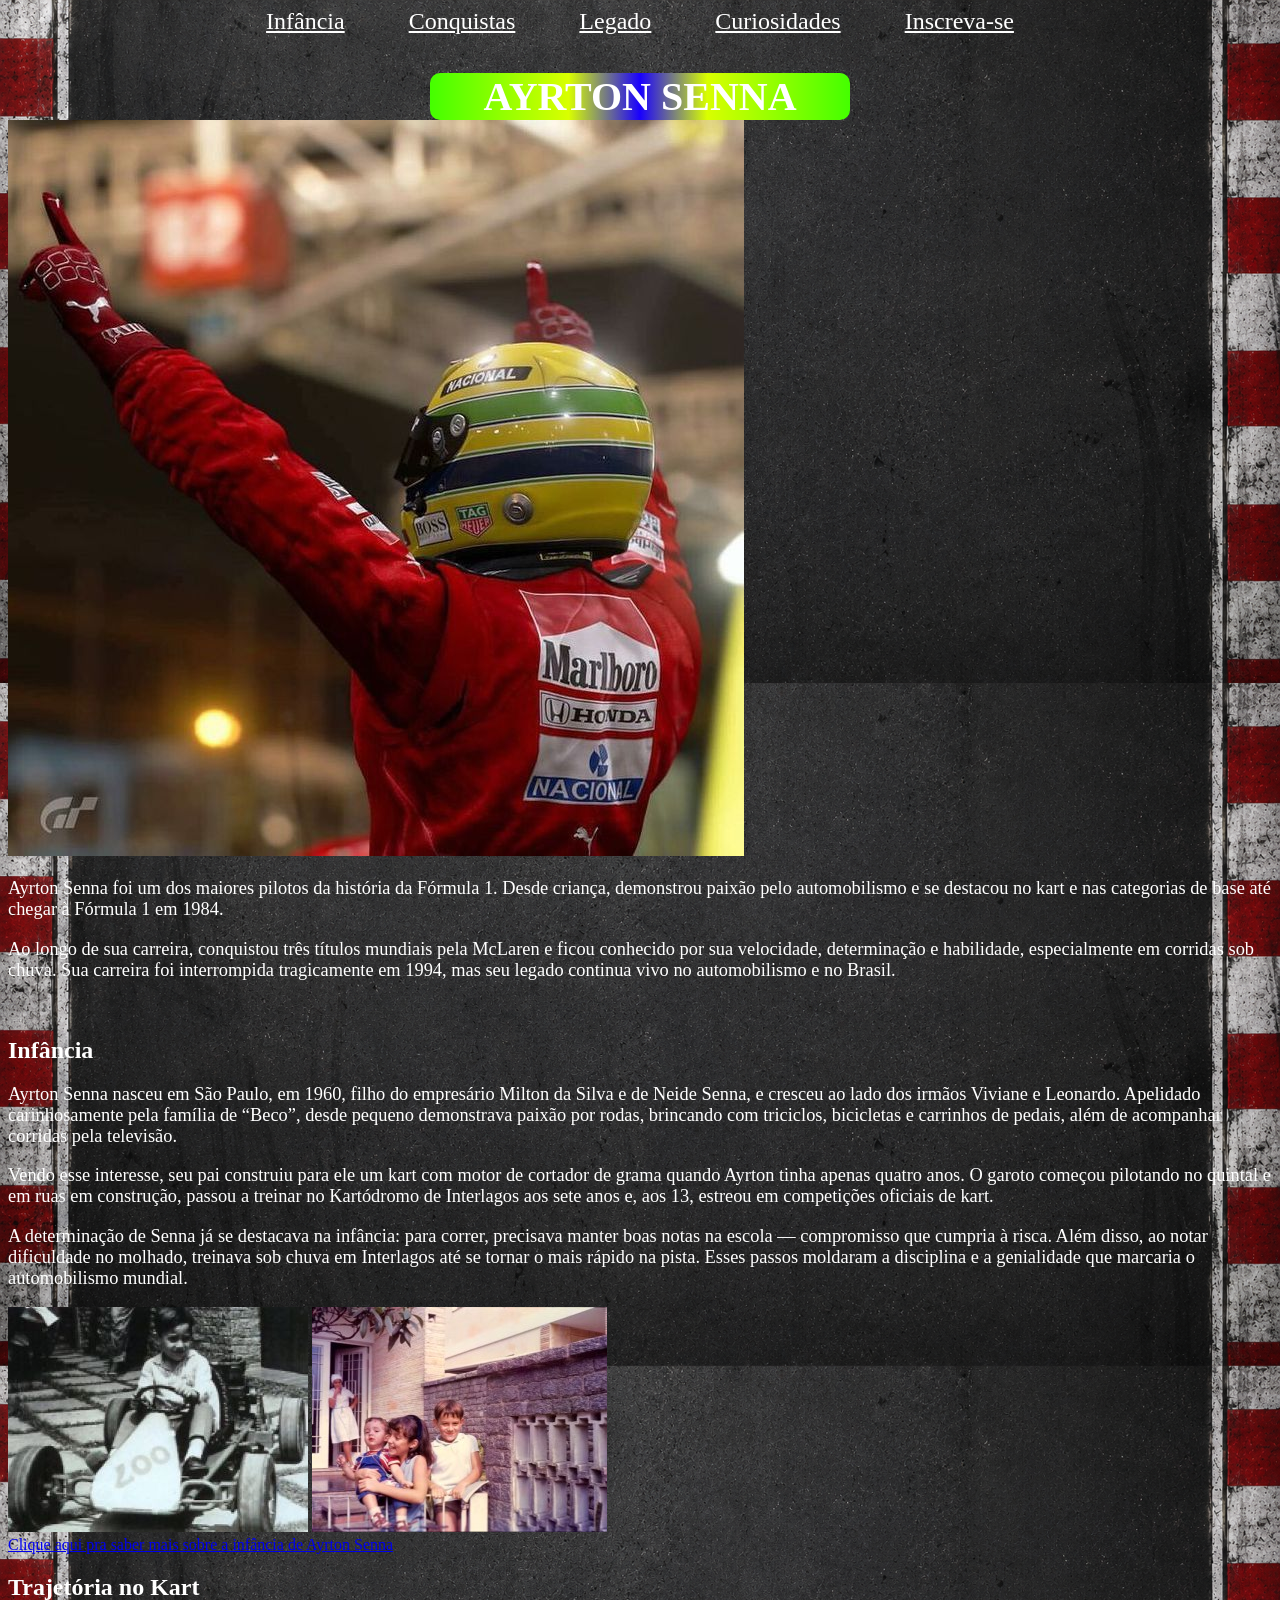
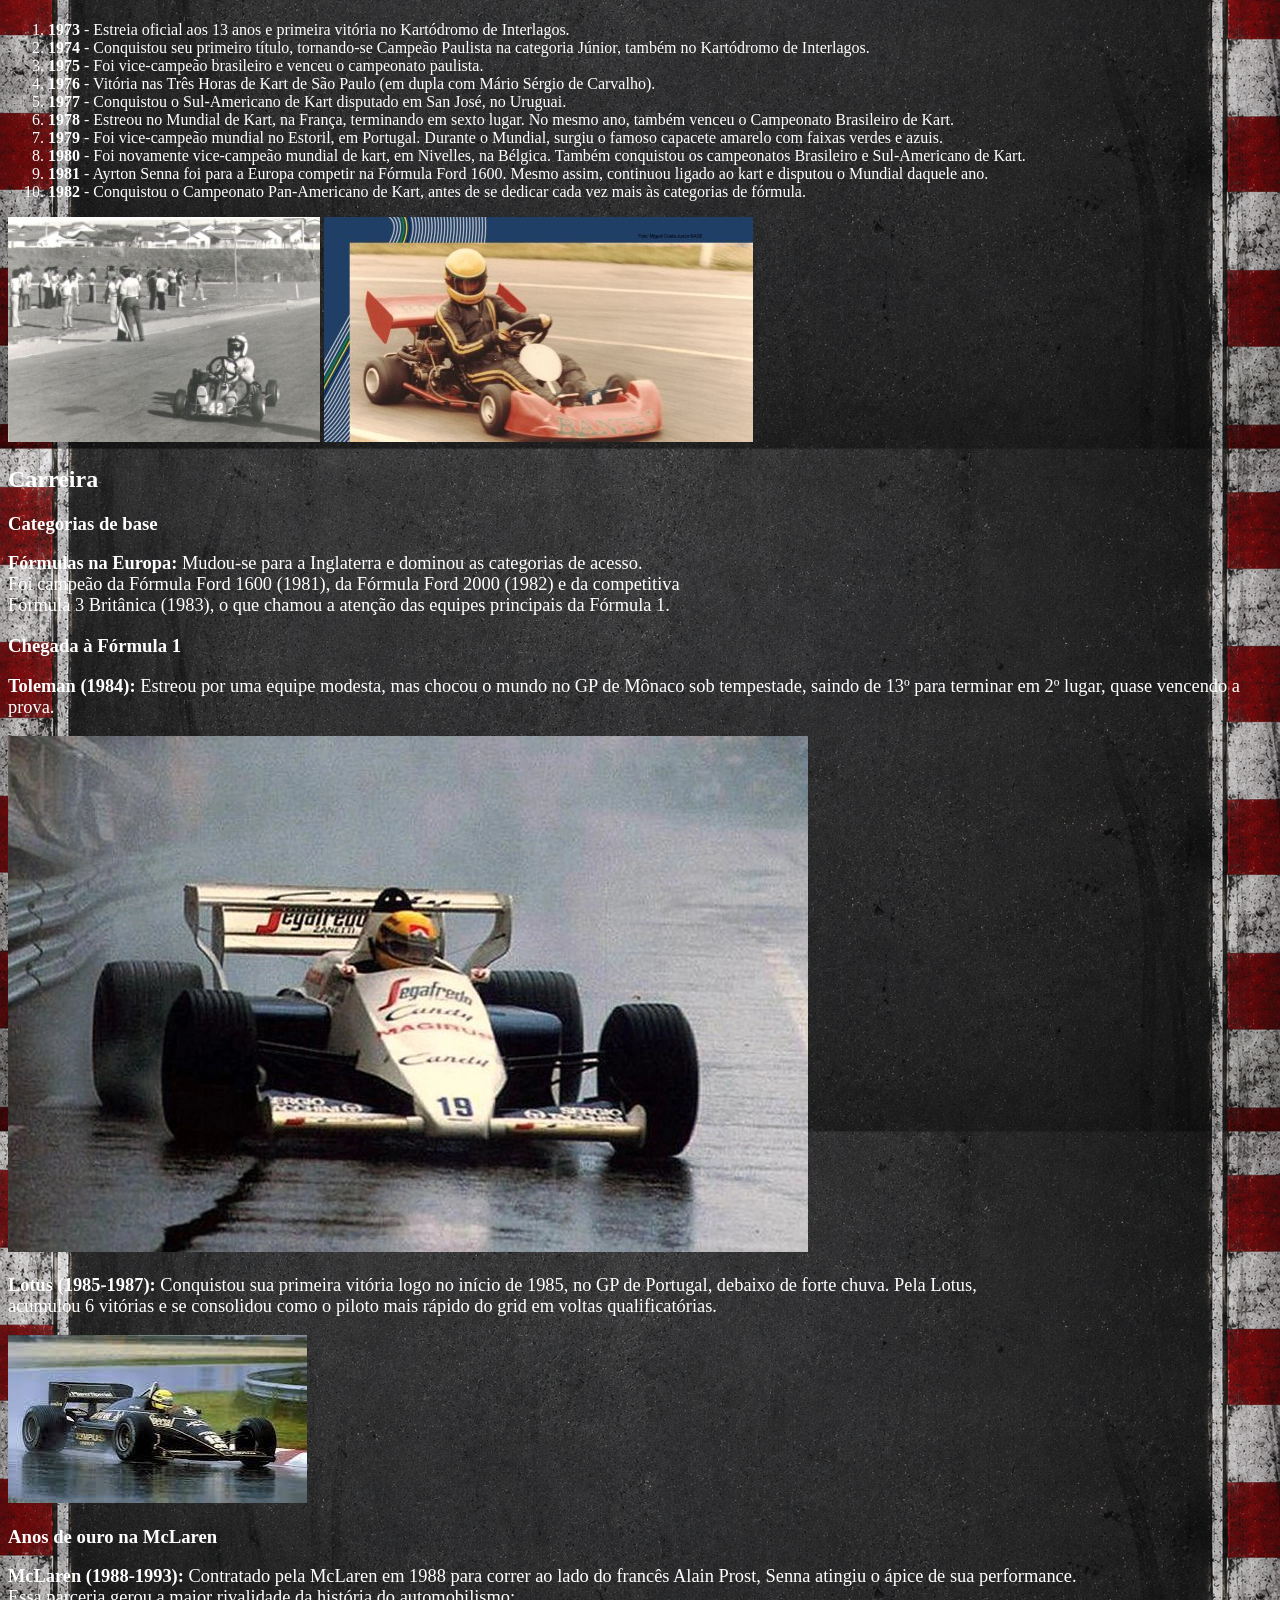
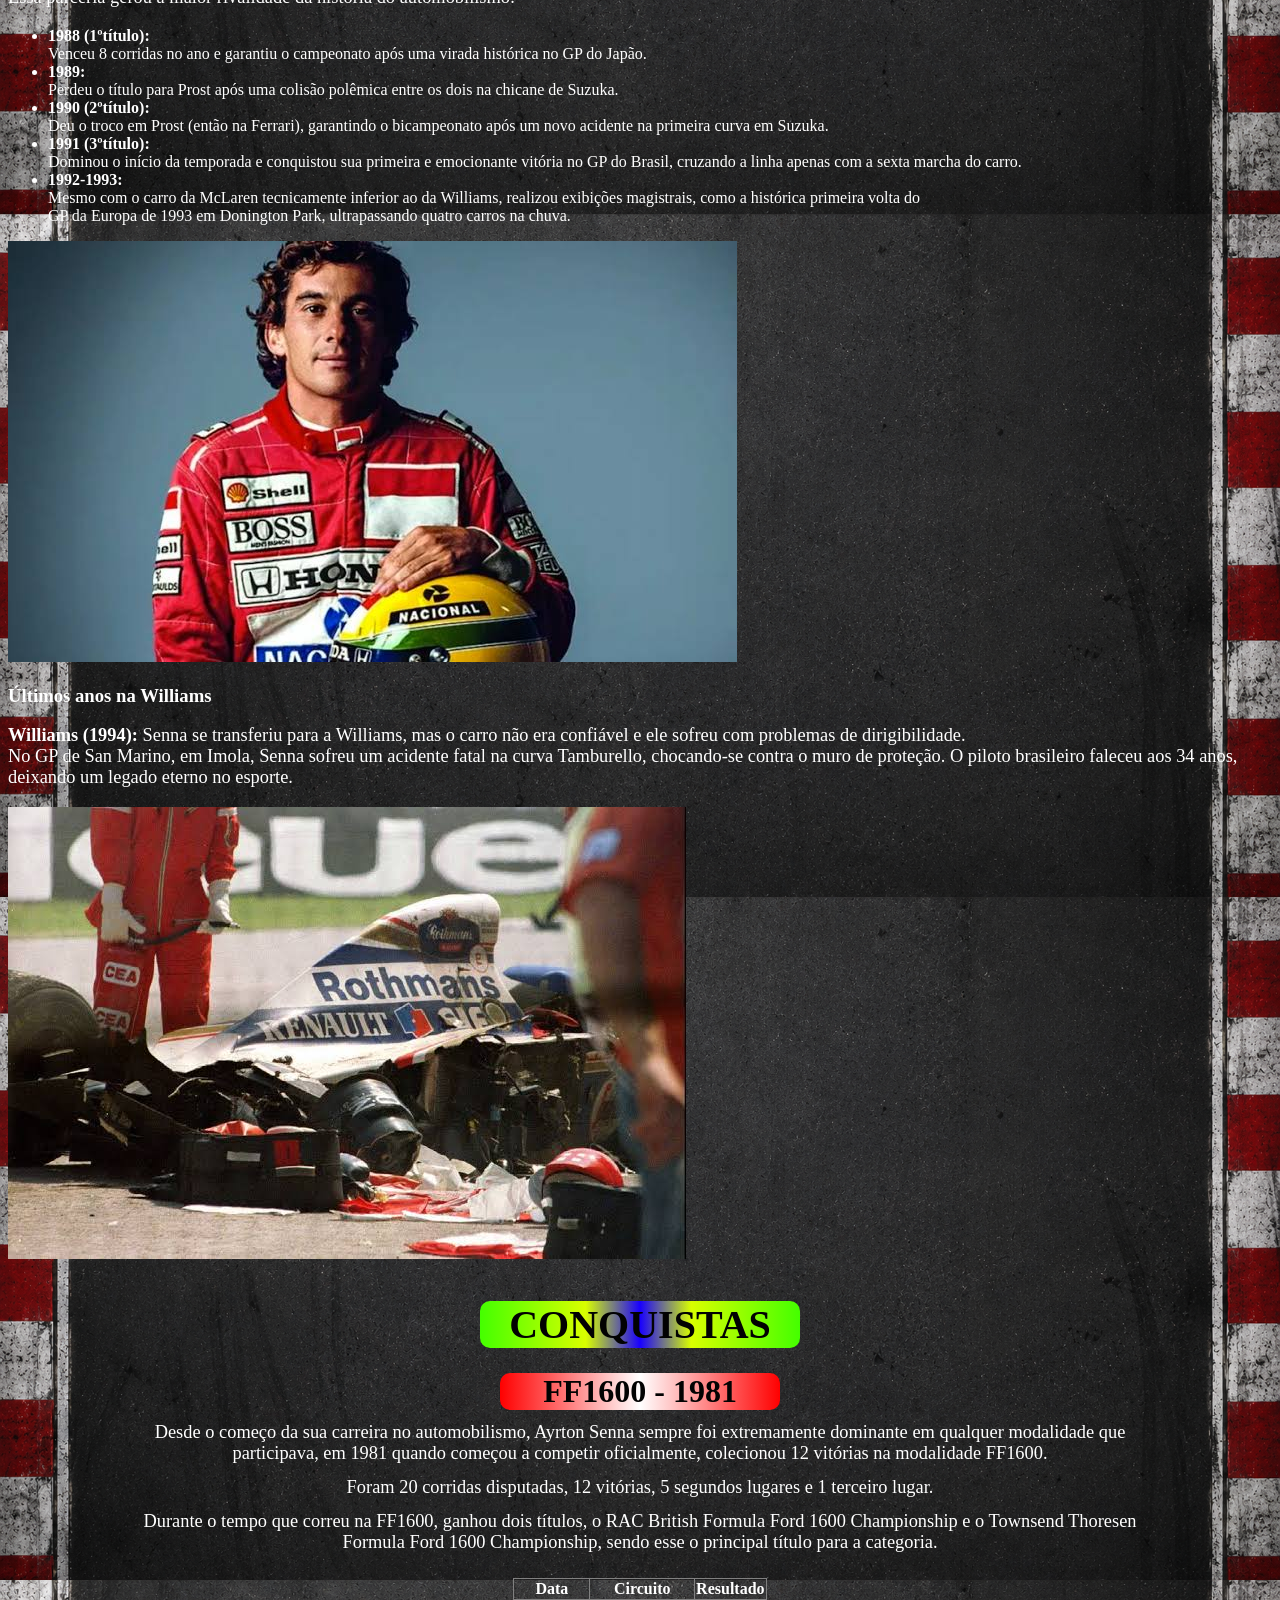
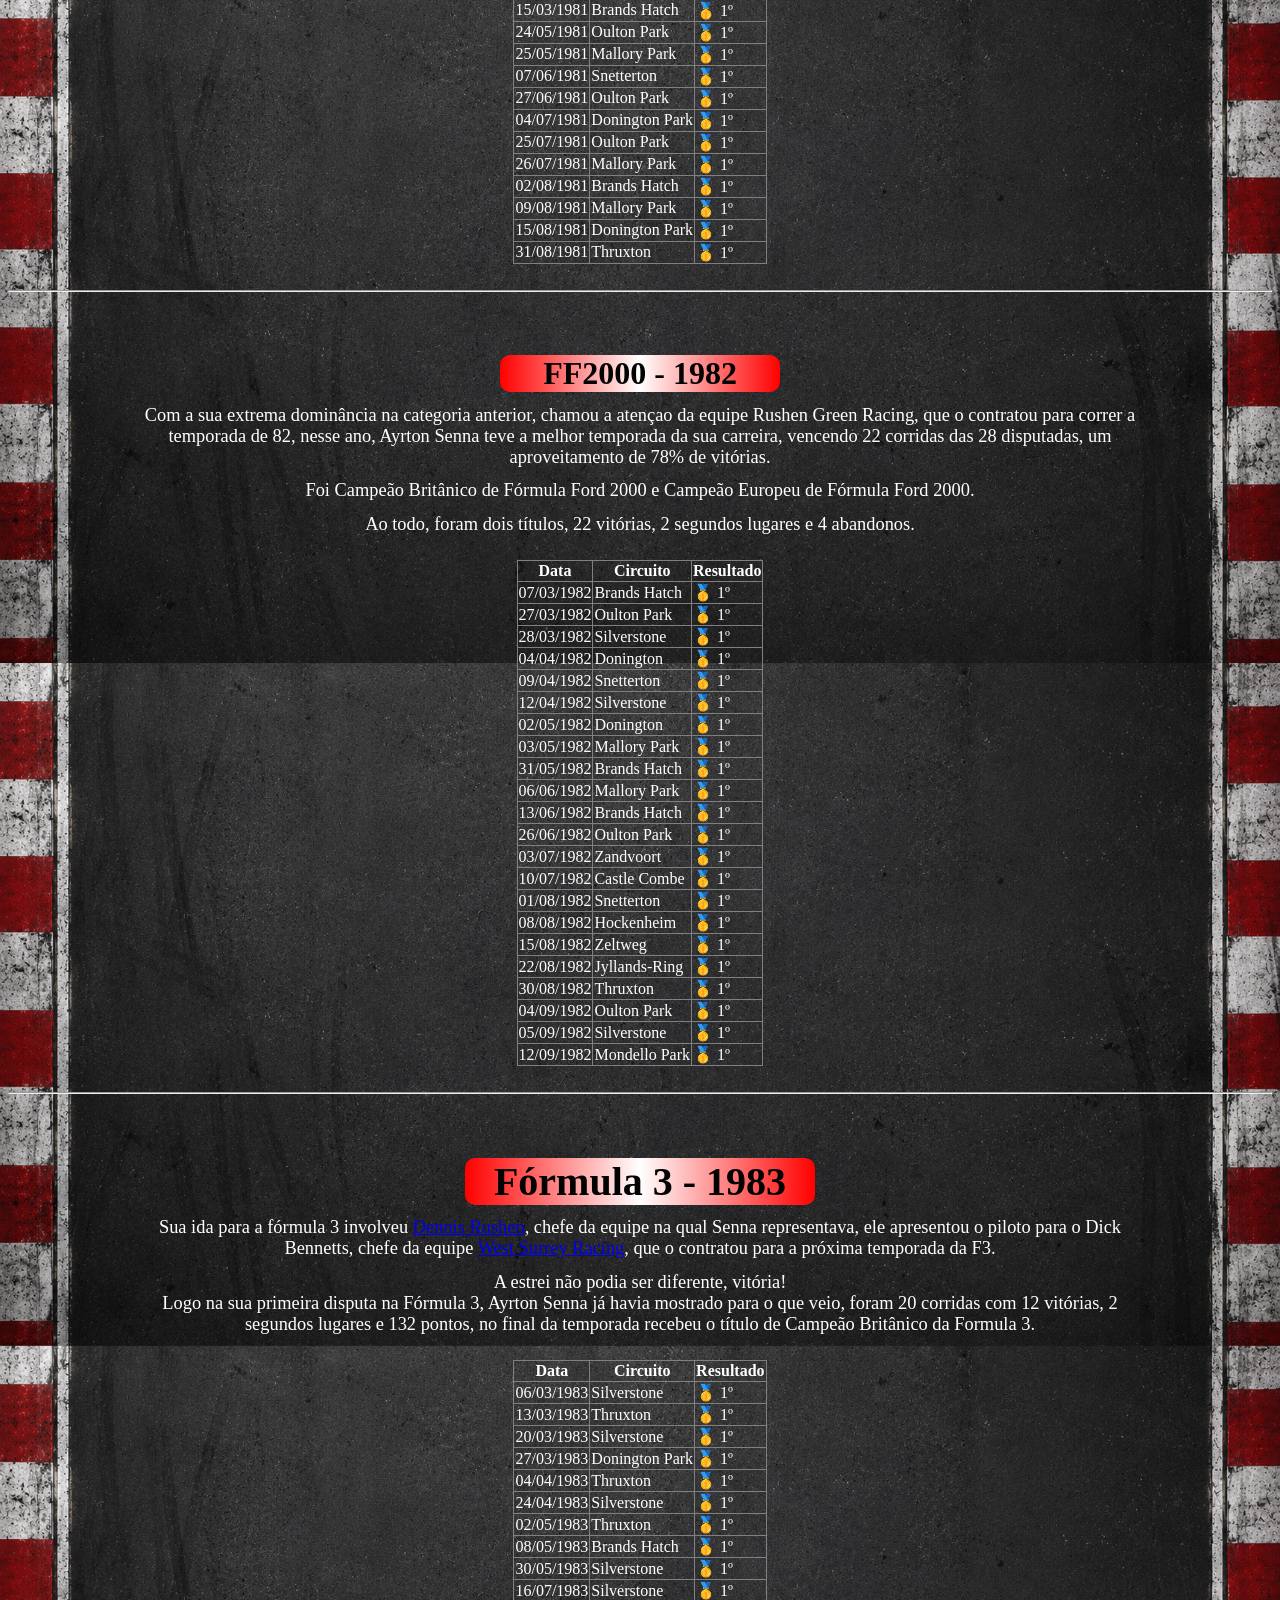
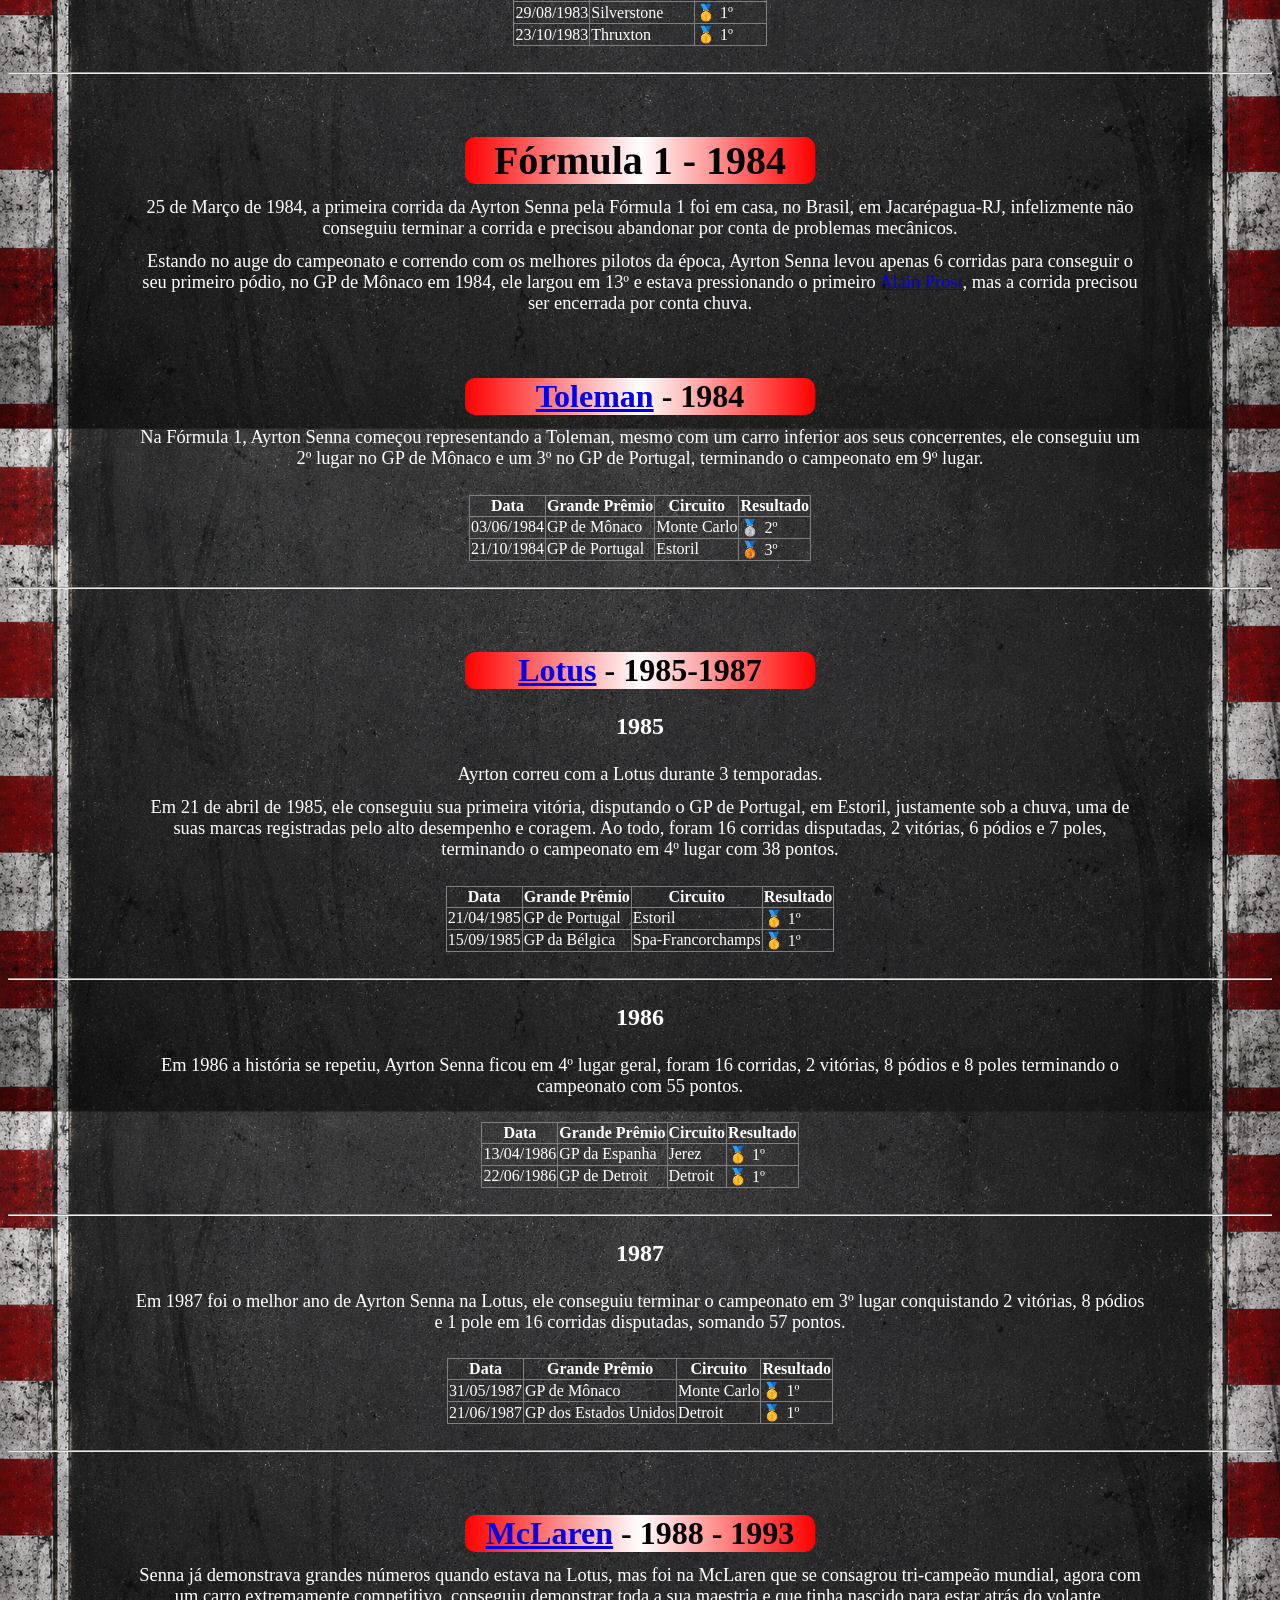
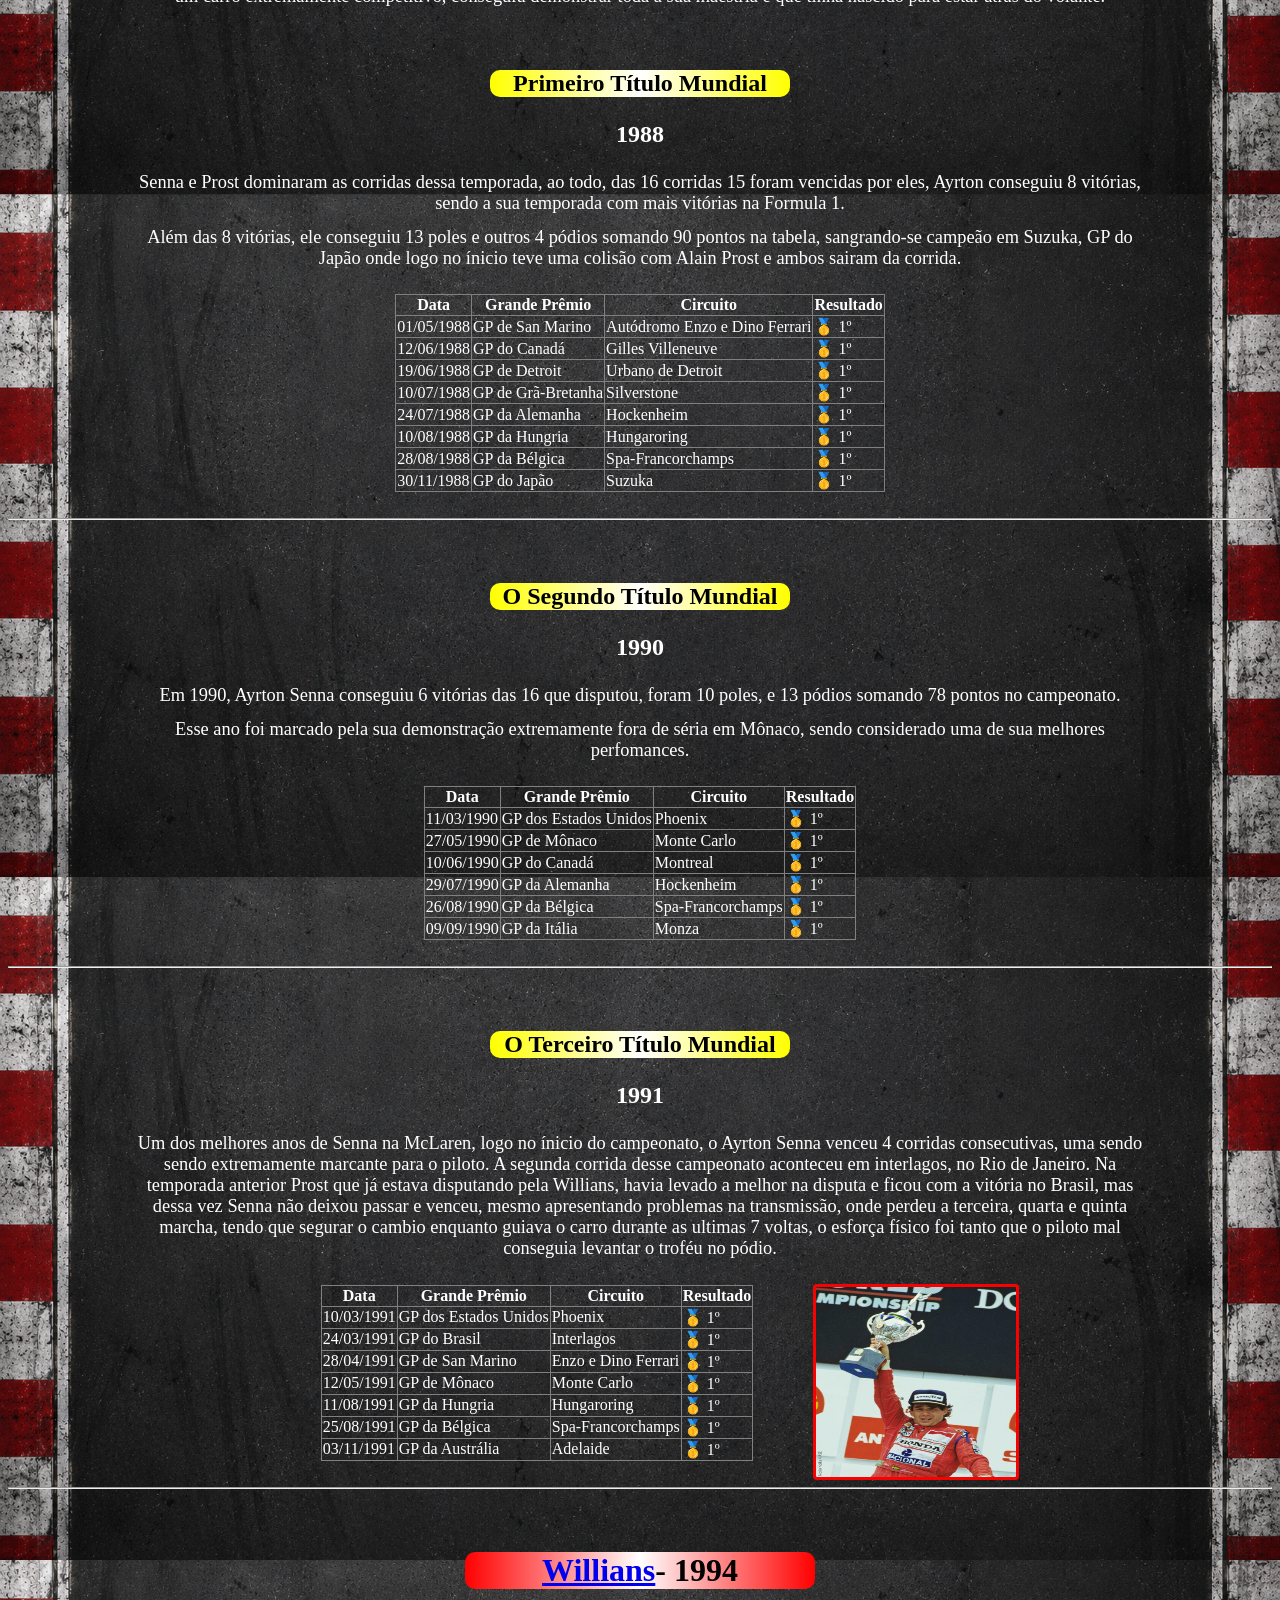
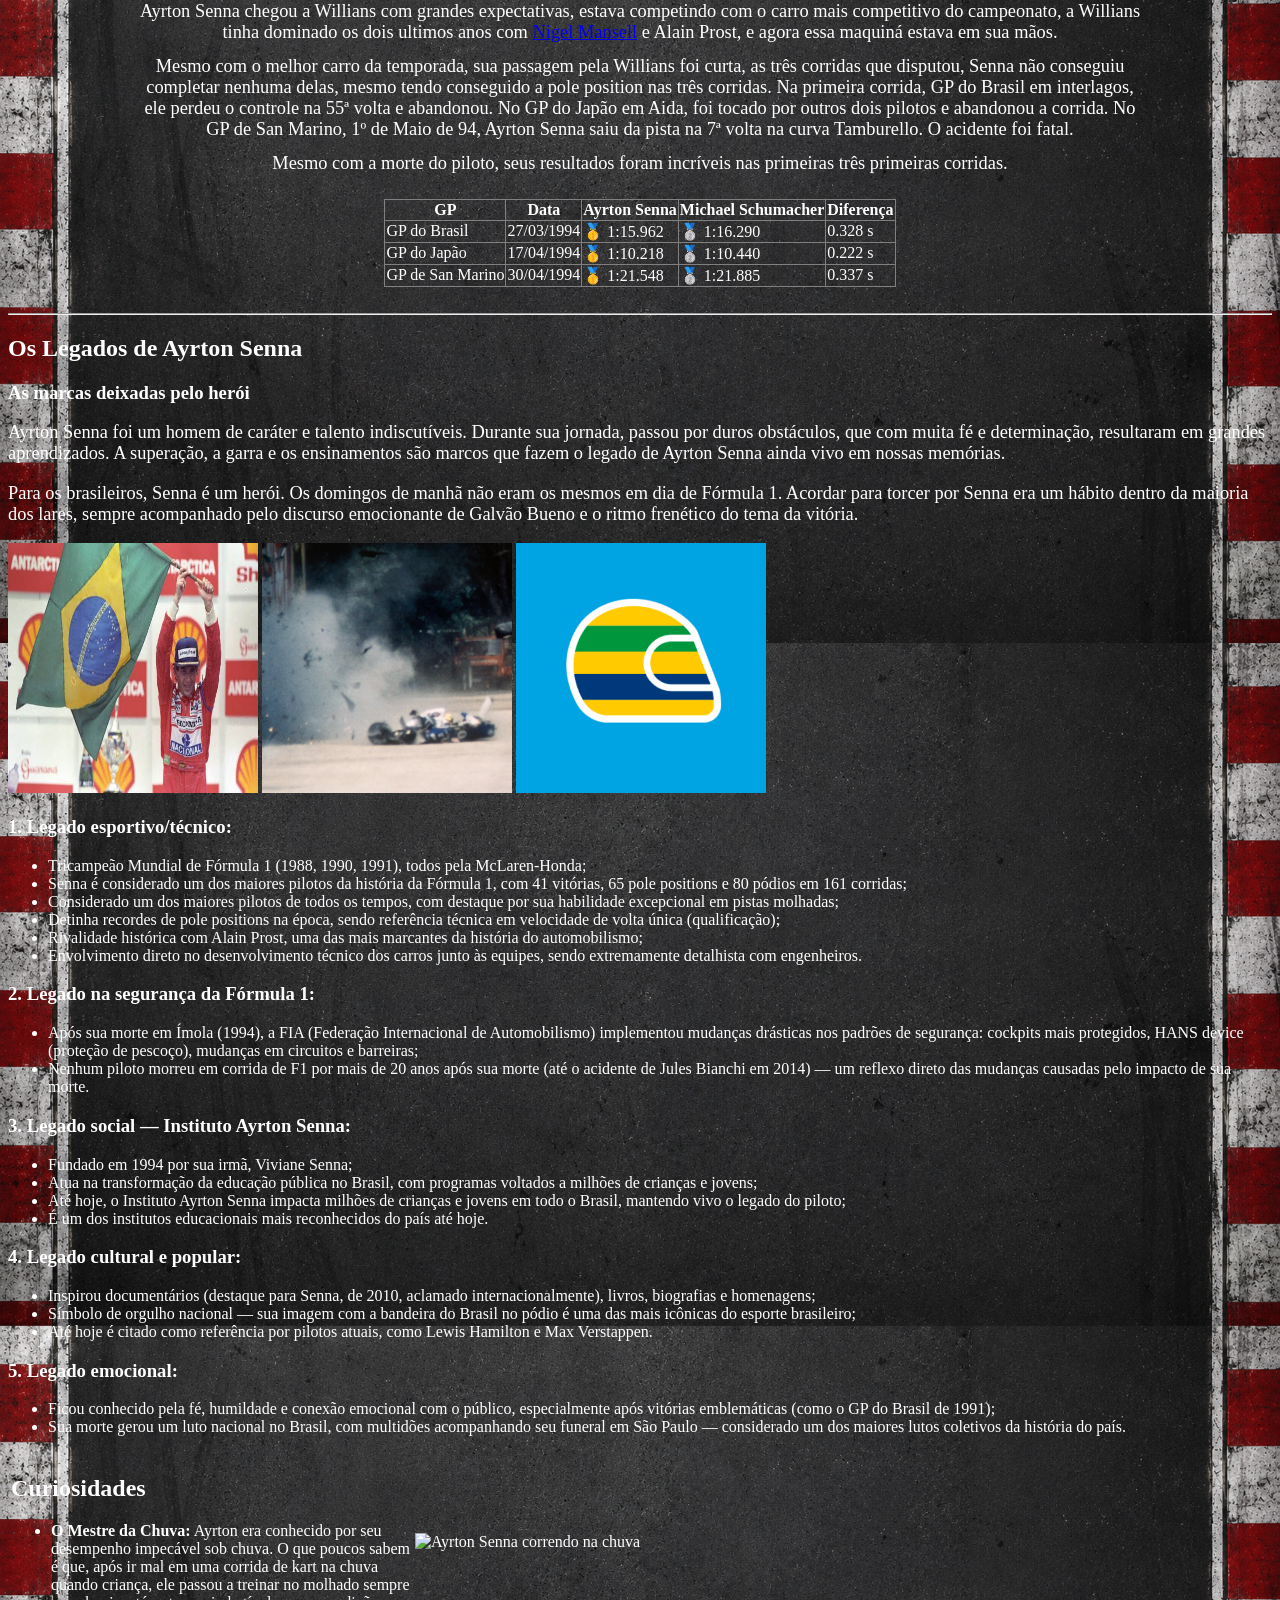
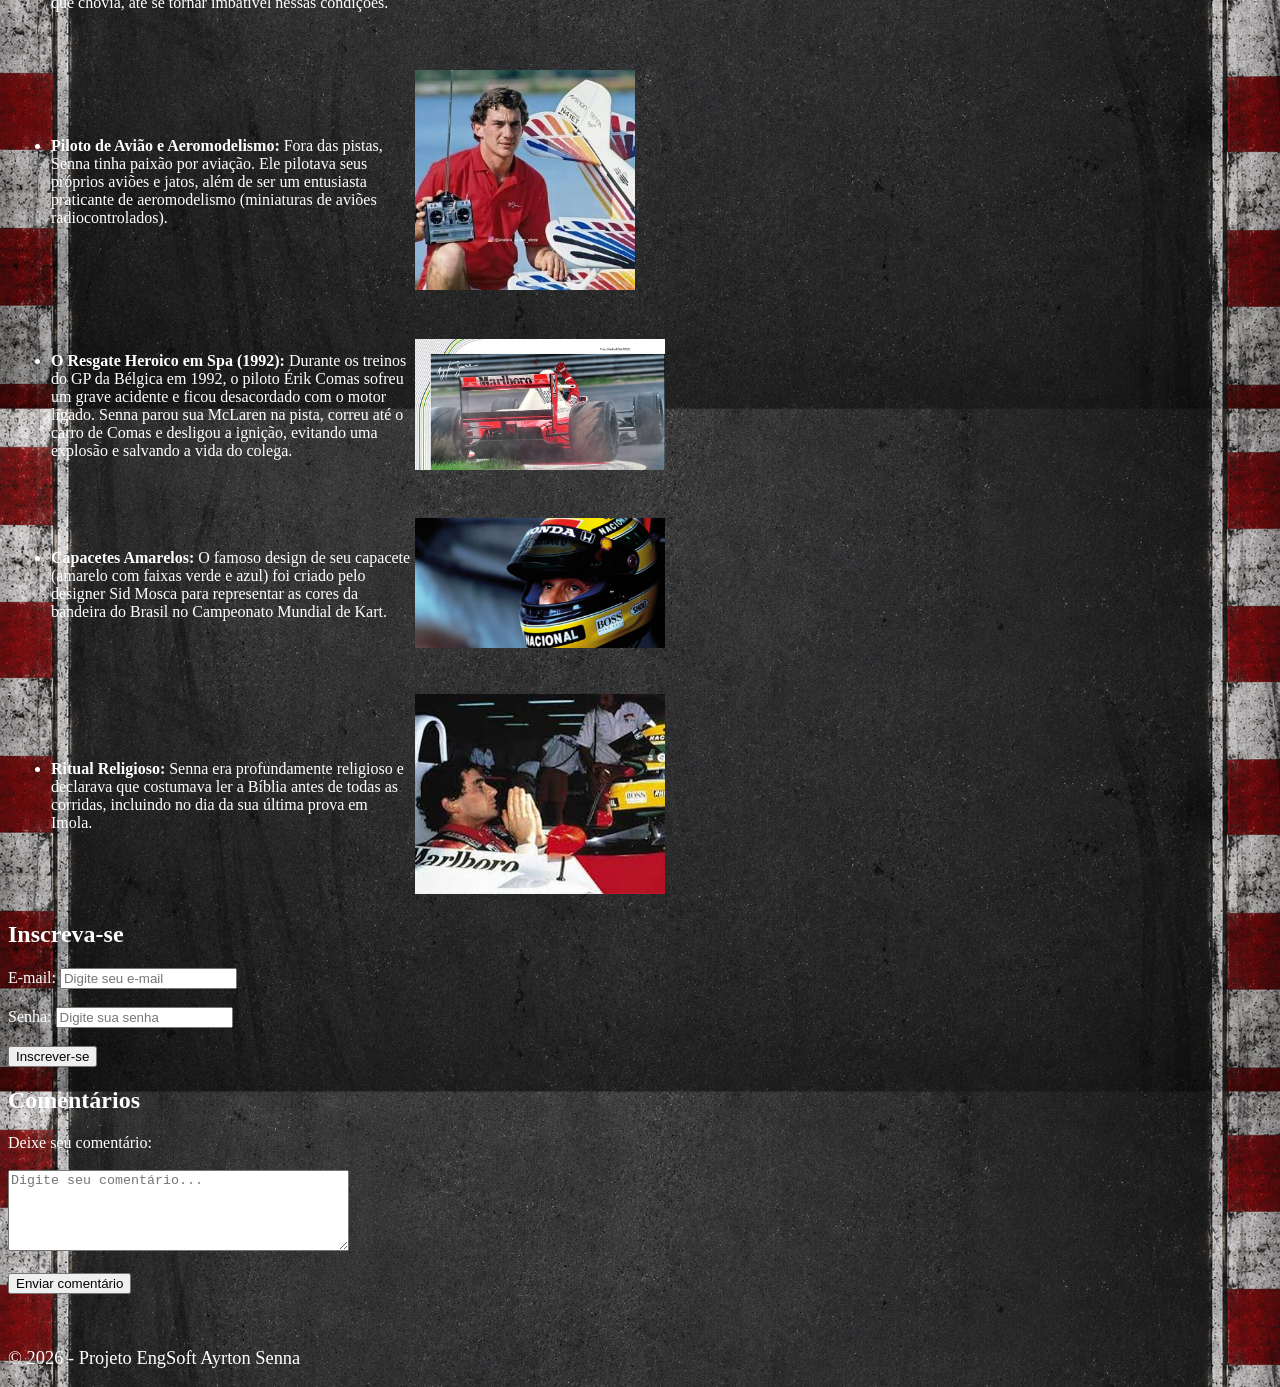
==== commit 341e4b78: "adição do css e algumas divs realizado css na área das conquistas e um pouco na pagina inicial" ====
--- a/index.html
+++ b/index.html
@@ -7,20 +7,22 @@
       name="author"
       content="Anna Denzer; Juan Gabriel; Juan Moraes; João Felipe; Lauane Gabrielly;"
     />
+    <link rel="stylesheet" href="style.css" />
     <meta charset="UTF-8" />
     <title>Ayrton Senna</title>
   </head>
   <body>
     <main>
-      <a href="#infancia">Infância</a>
-      <a href="#conquistas">Conquistas</a>
-      <a href="#cabecalho">Legado</a>
-      <a href="#curiosidades">Curiosidades</a>
-      <a href="#final">Inscreva-se</a>
-
+      <div class="atalho">
+        <a href="#infancia">Infância</a>
+        <a href="#conquistas">Conquistas</a>
+        <a href="#cabecalho">Legado</a>
+        <a href="#curiosidades">Curiosidades</a>
+        <a href="#final">Inscreva-se</a>
+      </div>
       <section id="introducao">
-        <div>
-          <h1>Ayrton Senna</h1>
+        <div class="inicio">
+          <h1>AYRTON SENNA</h1>
           <img src="senna-introducao.jpeg" alt="Ayrton Senna" />
           <p>
             Ayrton Senna foi um dos maiores pilotos da história da Fórmula 1.
@@ -35,6 +37,7 @@
             automobilismo e no Brasil.
           </p>
         </div>
+        <br />
       </section>
       <!--Introdução, resumo separado com a tag <main> contendo sessão "introdução"-->
     </main>
@@ -66,7 +69,7 @@
           mundial.
         </p>
         <!-- Div com imagens da infância de Senna -->
-        <div class="imagens-infancia">
+        <div class="imagensinfancia">
           <img
             src="sennakid.jpg"
             alt="Ayrton Senna no primeiro kart construído por seu pai."
@@ -243,98 +246,103 @@
         <!-- Imagem do Senna no acidente -->
       </div>
     </section>
+    <div class="conquistas">
     <section id="conquistas">
-      <h2 class="titulo">FF1600 - 1981</h2>
-      <div class="texto">
-        <p>
-          Desde o começo da sua carreira no automobilismo, Ayrton Senna sempre
-          foi extremamente dominante em qualquer modalidade que participava, em
-          1981 quando começou a competir oficialmente, colecionou 12 vitórias na
-          modalidade FF1600.
-        </p>
-        <p>
-          Foram 20 corridas disputadas, 12 vitórias, 5 segundos lugares e 1
-          terceiro lugar.
-        </p>
-        <p>
-          Durante o tempo que correu na FF1600, ganhou dois títulos, o RAC
-          British Formula Ford 1600 Championship e o Townsend Thoresen Formula
-          Ford 1600 Championship, sendo esse o principal título para a
-          categoria.
-        </p>
-      </div>
-      <!--Resultados da FF1600 1981-->
-      <table border="1" class="resultados">
-        <tr>
-          <th>Data</th>
-          <th>Circuito</th>
-          <th>Resultado</th>
-        </tr>
-        <tr>
-          <td>15/03/1981</td>
-          <td>Brands Hatch</td>
-          <td>🥇 1º</td>
-        </tr>
-        <tr>
-          <td>24/05/1981</td>
-          <td>Oulton Park</td>
-          <td>🥇 1º</td>
-        </tr>
-        <tr>
-          <td>25/05/1981</td>
-          <td>Mallory Park</td>
-          <td>🥇 1º</td>
-        </tr>
-        <tr>
-          <td>07/06/1981</td>
-          <td>Snetterton</td>
-          <td>🥇 1º</td>
-        </tr>
-        <tr>
-          <td>27/06/1981</td>
-          <td>Oulton Park</td>
-          <td>🥇 1º</td>
-        </tr>
-        <tr>
-          <td>04/07/1981</td>
-          <td>Donington Park</td>
-          <td>🥇 1º</td>
-        </tr>
-        <tr>
-          <td>25/07/1981</td>
-          <td>Oulton Park</td>
-          <td>🥇 1º</td>
-        </tr>
-        <tr>
-          <td>26/07/1981</td>
-          <td>Mallory Park</td>
-          <td>🥇 1º</td>
-        </tr>
-        <tr>
-          <td>02/08/1981</td>
-          <td>Brands Hatch</td>
-          <td>🥇 1º</td>
-        </tr>
-        <tr>
-          <td>09/08/1981</td>
-          <td>Mallory Park</td>
-          <td>🥇 1º</td>
-        </tr>
-        <tr>
-          <td>15/08/1981</td>
-          <td>Donington Park</td>
-          <td>🥇 1º</td>
-        </tr>
-        <tr>
-          <td>31/08/1981</td>
-          <td>Thruxton</td>
-          <td>🥇 1º</td>
-        </tr>
-      </table>
+      <div class="FF1600">
+      <h1>CONQUISTAS</h1>
+        <h2 class="titulo">FF1600 - 1981</h2>
+        <div class="texto">
+          <p>
+            Desde o começo da sua carreira no automobilismo, Ayrton Senna sempre
+            foi extremamente dominante em qualquer modalidade que participava,
+            em 1981 quando começou a competir oficialmente, colecionou 12
+            vitórias na modalidade FF1600.
+          </p>
+          <p>
+            Foram 20 corridas disputadas, 12 vitórias, 5 segundos lugares e 1
+            terceiro lugar.
+          </p>
+          <p>
+            Durante o tempo que correu na FF1600, ganhou dois títulos, o RAC
+            British Formula Ford 1600 Championship e o Townsend Thoresen Formula
+            Ford 1600 Championship, sendo esse o principal título para a
+            categoria.
+          </p>
+        </div>
+        <!--Resultados da FF1600 1981-->
+        <table border="1" class="resultados">
+          <tr>
+            <th>Data</th>
+            <th>Circuito</th>
+            <th>Resultado</th>
+          </tr>
+          <tr>
+            <td>15/03/1981</td>
+            <td>Brands Hatch</td>
+            <td>🥇 1º</td>
+          </tr>
+          <tr>
+            <td>24/05/1981</td>
+            <td>Oulton Park</td>
+            <td>🥇 1º</td>
+          </tr>
+          <tr>
+            <td>25/05/1981</td>
+            <td>Mallory Park</td>
+            <td>🥇 1º</td>
+          </tr>
+          <tr>
+            <td>07/06/1981</td>
+            <td>Snetterton</td>
+            <td>🥇 1º</td>
+          </tr>
+          <tr>
+            <td>27/06/1981</td>
+            <td>Oulton Park</td>
+            <td>🥇 1º</td>
+          </tr>
+          <tr>
+            <td>04/07/1981</td>
+            <td>Donington Park</td>
+            <td>🥇 1º</td>
+          </tr>
+          <tr>
+            <td>25/07/1981</td>
+            <td>Oulton Park</td>
+            <td>🥇 1º</td>
+          </tr>
+          <tr>
+            <td>26/07/1981</td>
+            <td>Mallory Park</td>
+            <td>🥇 1º</td>
+          </tr>
+          <tr>
+            <td>02/08/1981</td>
+            <td>Brands Hatch</td>
+            <td>🥇 1º</td>
+          </tr>
+          <tr>
+            <td>09/08/1981</td>
+            <td>Mallory Park</td>
+            <td>🥇 1º</td>
+          </tr>
+          <tr>
+            <td>15/08/1981</td>
+            <td>Donington Park</td>
+            <td>🥇 1º</td>
+          </tr>
+          <tr>
+            <td>31/08/1981</td>
+            <td>Thruxton</td>
+            <td>🥇 1º</td>
+          </tr>
+        </table>
+      </div>
       <br />
       <hr />
-      <h2 class="titulo">FF2000 - 1982</h2>
-      <div class="texto">
+      <div class="FF2000">
+        <h2 class="titulo">FF2000 - 1982</h2>
+
         <p>
           Com a sua extrema dominância na categoria anterior, chamou a atençao
           da equipe Rushen Green Racing, que o contratou para correr a temporada
@@ -350,130 +358,132 @@
           Ao todo, foram dois títulos, 22 vitórias, 2 segundos lugares e 4
           abandonos.
         </p>
-      </div>
-      <!--Resultados da FF2000 em 1982-->
-
-      <table border="1" class="resultados">
-        <tr>
-          <th>Data</th>
-          <th>Circuito</th>
-          <th>Resultado</th>
-        </tr>
-        <tr>
-          <td>07/03/1982</td>
-          <td>Brands Hatch</td>
-          <td>🥇 1º</td>
-        </tr>
-        <tr>
-          <td>27/03/1982</td>
-          <td>Oulton Park</td>
-          <td>🥇 1º</td>
-        </tr>
-        <tr>
-          <td>28/03/1982</td>
-          <td>Silverstone</td>
-          <td>🥇 1º</td>
-        </tr>
-        <tr>
-          <td>04/04/1982</td>
-          <td>Donington</td>
-          <td>🥇 1º</td>
-        </tr>
-        <tr>
-          <td>09/04/1982</td>
-          <td>Snetterton</td>
-          <td>🥇 1º</td>
-        </tr>
-        <tr>
-          <td>12/04/1982</td>
-          <td>Silverstone</td>
-          <td>🥇 1º</td>
-        </tr>
-        <tr>
-          <td>02/05/1982</td>
-          <td>Donington</td>
-          <td>🥇 1º</td>
-        </tr>
-        <tr>
-          <td>03/05/1982</td>
-          <td>Mallory Park</td>
-          <td>🥇 1º</td>
-        </tr>
-        <tr>
-          <td>31/05/1982</td>
-          <td>Brands Hatch</td>
-          <td>🥇 1º</td>
-        </tr>
-        <tr>
-          <td>06/06/1982</td>
-          <td>Mallory Park</td>
-          <td>🥇 1º</td>
-        </tr>
-        <tr>
-          <td>13/06/1982</td>
-          <td>Brands Hatch</td>
-          <td>🥇 1º</td>
-        </tr>
-        <tr>
-          <td>26/06/1982</td>
-          <td>Oulton Park</td>
-          <td>🥇 1º</td>
-        </tr>
-        <tr>
-          <td>03/07/1982</td>
-          <td>Zandvoort</td>
-          <td>🥇 1º</td>
-        </tr>
-        <tr>
-          <td>10/07/1982</td>
-          <td>Castle Combe</td>
-          <td>🥇 1º</td>
-        </tr>
-        <tr>
-          <td>01/08/1982</td>
-          <td>Snetterton</td>
-          <td>🥇 1º</td>
-        </tr>
-        <tr>
-          <td>08/08/1982</td>
-          <td>Hockenheim</td>
-          <td>🥇 1º</td>
-        </tr>
-        <tr>
-          <td>15/08/1982</td>
-          <td>Zeltweg</td>
-          <td>🥇 1º</td>
-        </tr>
-        <tr>
-          <td>22/08/1982</td>
-          <td>Jyllands-Ring</td>
-          <td>🥇 1º</td>
-        </tr>
-        <tr>
-          <td>30/08/1982</td>
-          <td>Thruxton</td>
-          <td>🥇 1º</td>
-        </tr>
-        <tr>
-          <td>04/09/1982</td>
-          <td>Oulton Park</td>
-          <td>🥇 1º</td>
-        </tr>
-        <tr>
-          <td>05/09/1982</td>
-          <td>Silverstone</td>
-          <td>🥇 1º</td>
-        </tr>
-        <tr>
-          <td>12/09/1982</td>
-          <td>Mondello Park</td>
-          <td>🥇 1º</td>
-        </tr>
-      </table>
+
+        <!--Resultados da FF2000 em 1982-->
+
+        <table border="1">
+          <tr>
+            <th>Data</th>
+            <th>Circuito</th>
+            <th>Resultado</th>
+          </tr>
+          <tr>
+            <td>07/03/1982</td>
+            <td>Brands Hatch</td>
+            <td>🥇 1º</td>
+          </tr>
+          <tr>
+            <td>27/03/1982</td>
+            <td>Oulton Park</td>
+            <td>🥇 1º</td>
+          </tr>
+          <tr>
+            <td>28/03/1982</td>
+            <td>Silverstone</td>
+            <td>🥇 1º</td>
+          </tr>
+          <tr>
+            <td>04/04/1982</td>
+            <td>Donington</td>
+            <td>🥇 1º</td>
+          </tr>
+          <tr>
+            <td>09/04/1982</td>
+            <td>Snetterton</td>
+            <td>🥇 1º</td>
+          </tr>
+          <tr>
+            <td>12/04/1982</td>
+            <td>Silverstone</td>
+            <td>🥇 1º</td>
+          </tr>
+          <tr>
+            <td>02/05/1982</td>
+            <td>Donington</td>
+            <td>🥇 1º</td>
+          </tr>
+          <tr>
+            <td>03/05/1982</td>
+            <td>Mallory Park</td>
+            <td>🥇 1º</td>
+          </tr>
+          <tr>
+            <td>31/05/1982</td>
+            <td>Brands Hatch</td>
+            <td>🥇 1º</td>
+          </tr>
+          <tr>
+            <td>06/06/1982</td>
+            <td>Mallory Park</td>
+            <td>🥇 1º</td>
+          </tr>
+          <tr>
+            <td>13/06/1982</td>
+            <td>Brands Hatch</td>
+            <td>🥇 1º</td>
+          </tr>
+          <tr>
+            <td>26/06/1982</td>
+            <td>Oulton Park</td>
+            <td>🥇 1º</td>
+          </tr>
+          <tr>
+            <td>03/07/1982</td>
+            <td>Zandvoort</td>
+            <td>🥇 1º</td>
+          </tr>
+          <tr>
+            <td>10/07/1982</td>
+            <td>Castle Combe</td>
+            <td>🥇 1º</td>
+          </tr>
+          <tr>
+            <td>01/08/1982</td>
+            <td>Snetterton</td>
+            <td>🥇 1º</td>
+          </tr>
+          <tr>
+            <td>08/08/1982</td>
+            <td>Hockenheim</td>
+            <td>🥇 1º</td>
+          </tr>
+          <tr>
+            <td>15/08/1982</td>
+            <td>Zeltweg</td>
+            <td>🥇 1º</td>
+          </tr>
+          <tr>
+            <td>22/08/1982</td>
+            <td>Jyllands-Ring</td>
+            <td>🥇 1º</td>
+          </tr>
+          <tr>
+            <td>30/08/1982</td>
+            <td>Thruxton</td>
+            <td>🥇 1º</td>
+          </tr>
+          <tr>
+            <td>04/09/1982</td>
+            <td>Oulton Park</td>
+            <td>🥇 1º</td>
+          </tr>
+          <tr>
+            <td>05/09/1982</td>
+            <td>Silverstone</td>
+            <td>🥇 1º</td>
+          </tr>
+          <tr>
+            <td>12/09/1982</td>
+            <td>Mondello Park</td>
+            <td>🥇 1º</td>
+          </tr>
+        </table>
+      </div>
       <br />
       <hr />
-      <h2 class="titulo">Fórmula 3 - 1983</h2>
-      <div class="texto">
+      <div class="formula3">
+        <h2 class="titulo">Fórmula 3 - 1983</h2>
+
         <p>
           Sua ida para a fórmula 3 involveu
           <a
@@ -492,81 +502,82 @@
           segundos lugares e 132 pontos, no final da temporada recebeu o título
           de Campeão Britânico da Formula 3.
         </p>
-      </div>
-      <!--Resultados da Fórmula 3 1983-->
-
-      <table border="1" class="resultados">
-        <tr>
-          <th>Data</th>
-          <th>Circuito</th>
-          <th>Resultado</th>
-        </tr>
-        <tr>
-          <td>06/03/1983</td>
-          <td>Silverstone</td>
-          <td>🥇 1º</td>
-        </tr>
-        <tr>
-          <td>13/03/1983</td>
-          <td>Thruxton</td>
-          <td>🥇 1º</td>
-        </tr>
-        <tr>
-          <td>20/03/1983</td>
-          <td>Silverstone</td>
-          <td>🥇 1º</td>
-        </tr>
-        <tr>
-          <td>27/03/1983</td>
-          <td>Donington Park</td>
-          <td>🥇 1º</td>
-        </tr>
-        <tr>
-          <td>04/04/1983</td>
-          <td>Thruxton</td>
-          <td>🥇 1º</td>
-        </tr>
-        <tr>
-          <td>24/04/1983</td>
-          <td>Silverstone</td>
-          <td>🥇 1º</td>
-        </tr>
-        <tr>
-          <td>02/05/1983</td>
-          <td>Thruxton</td>
-          <td>🥇 1º</td>
-        </tr>
-        <tr>
-          <td>08/05/1983</td>
-          <td>Brands Hatch</td>
-          <td>🥇 1º</td>
-        </tr>
-        <tr>
-          <td>30/05/1983</td>
-          <td>Silverstone</td>
-          <td>🥇 1º</td>
-        </tr>
-        <tr>
-          <td>16/07/1983</td>
-          <td>Silverstone</td>
-          <td>🥇 1º</td>
-        </tr>
-        <tr>
-          <td>29/08/1983</td>
-          <td>Silverstone</td>
-          <td>🥇 1º</td>
-        </tr>
-        <tr>
-          <td>23/10/1983</td>
-          <td>Thruxton</td>
-          <td>🥇 1º</td>
-        </tr>
-      </table>
-
+
+        <!--Resultados da Fórmula 3 1983-->
+
+        <table border="1" class="resultados">
+          <tr>
+            <th>Data</th>
+            <th>Circuito</th>
+            <th>Resultado</th>
+          </tr>
+          <tr>
+            <td>06/03/1983</td>
+            <td>Silverstone</td>
+            <td>🥇 1º</td>
+          </tr>
+          <tr>
+            <td>13/03/1983</td>
+            <td>Thruxton</td>
+            <td>🥇 1º</td>
+          </tr>
+          <tr>
+            <td>20/03/1983</td>
+            <td>Silverstone</td>
+            <td>🥇 1º</td>
+          </tr>
+          <tr>
+            <td>27/03/1983</td>
+            <td>Donington Park</td>
+            <td>🥇 1º</td>
+          </tr>
+          <tr>
+            <td>04/04/1983</td>
+            <td>Thruxton</td>
+            <td>🥇 1º</td>
+          </tr>
+          <tr>
+            <td>24/04/1983</td>
+            <td>Silverstone</td>
+            <td>🥇 1º</td>
+          </tr>
+          <tr>
+            <td>02/05/1983</td>
+            <td>Thruxton</td>
+            <td>🥇 1º</td>
+          </tr>
+          <tr>
+            <td>08/05/1983</td>
+            <td>Brands Hatch</td>
+            <td>🥇 1º</td>
+          </tr>
+          <tr>
+            <td>30/05/1983</td>
+            <td>Silverstone</td>
+            <td>🥇 1º</td>
+          </tr>
+          <tr>
+            <td>16/07/1983</td>
+            <td>Silverstone</td>
+            <td>🥇 1º</td>
+          </tr>
+          <tr>
+            <td>29/08/1983</td>
+            <td>Silverstone</td>
+            <td>🥇 1º</td>
+          </tr>
+          <tr>
+            <td>23/10/1983</td>
+            <td>Thruxton</td>
+            <td>🥇 1º</td>
+          </tr>
+        </table>
+      </div>
       <br />
       <hr />
-      <h2 class="titulo">Fórmula 1 - 1984</h2>
-      <div class="texto">
+      <div class="formula1">
+        <h2>Fórmula 1 - 1984</h2>
+
         <p>
           25 de Março de 1984, a primeira corrida da Ayrton Senna pela Fórmula 1
           foi em casa, no Brasil, em Jacarépagua-RJ, infelizmente não conseguiu
@@ -581,48 +592,49 @@
           <a href="https://en.wikipedia.org/wiki/Alain_Prost">Alain Prost</a>,
           mas a corrida precisou ser encerrada por conta chuva.
         </p>
-      </div>
-      <h2 class="titulo">
-        <a href="https://pt.wikipedia.org/wiki/Toleman">Toleman</a> - 1984
-      </h2>
-      <div class="texto">
+
+        <h2 class="marcas">
+          <a href="https://pt.wikipedia.org/wiki/Toleman">Toleman</a> - 1984
+        </h2>
+
         <p>
           Na Fórmula 1, Ayrton Senna começou representando a Toleman, mesmo com
           um carro inferior aos seus concerrentes, ele conseguiu um 2º lugar no
           GP de Mônaco e um 3º no GP de Portugal, terminando o campeonato em 9º
           lugar.
         </p>
-      </div>
-      <!-- Resultados da Toleman e 1984-->
-
-      <table border="1" class="resultados">
-        <tr>
-          <th>Data</th>
-          <th>Grande Prêmio</th>
-          <th>Circuito</th>
-          <th>Resultado</th>
-        </tr>
-        <tr>
-          <td>03/06/1984</td>
-          <td>GP de Mônaco</td>
-          <td>Monte Carlo</td>
-          <td>🥈 2º</td>
-        </tr>
-        <tr>
-          <td>21/10/1984</td>
-          <td>GP de Portugal</td>
-          <td>Estoril</td>
-          <td>🥉 3º</td>
-        </tr>
-      </table>
-      <br />
-      <hr />
-
-      <h2 class="titulo">
-        <a href="https://en.wikipedia.org/wiki/Lotus_Cars">Lotus</a> - 1985-1987
-      </h2>
-      <h3 class="subtitulo">1985</h3>
-      <div class="texto">
+
+        <!-- Resultados da Toleman e 1984-->
+
+        <table border="1">
+          <tr>
+            <th>Data</th>
+            <th>Grande Prêmio</th>
+            <th>Circuito</th>
+            <th>Resultado</th>
+          </tr>
+          <tr>
+            <td>03/06/1984</td>
+            <td>GP de Mônaco</td>
+            <td>Monte Carlo</td>
+            <td>🥈 2º</td>
+          </tr>
+          <tr>
+            <td>21/10/1984</td>
+            <td>GP de Portugal</td>
+            <td>Estoril</td>
+            <td>🥉 3º</td>
+          </tr>
+        </table>
+        <br />
+        <hr />
+
+        <h2 class="marcas">
+          <a href="https://en.wikipedia.org/wiki/Lotus_Cars">Lotus</a> -
+          1985-1987
+        </h2>
+        <h3>1985</h3>
+
         <p>Ayrton correu com a Lotus durante 3 temporadas.</p>
         <p>
           Em 21 de abril de 1985, ele conseguiu sua primeira vitória, disputando
@@ -631,109 +643,109 @@
           corridas disputadas, 2 vitórias, 6 pódios e 7 poles, terminando o
           campeonato em 4º lugar com 38 pontos.
         </p>
-      </div>
-      <!--Resultados da Lotus 1985-->
-
-      <table border="1" class="resultados">
-        <tr>
+
+        <!--Resultados da Lotus 1985-->
+
+        <table border="1">
+          <tr>
+            <th>Data</th>
+            <th>Grande Prêmio</th>
+            <th>Circuito</th>
+            <th>Resultado</th>
+          </tr>
+          <tr>
+            <td>21/04/1985</td>
+            <td>GP de Portugal</td>
+            <td>Estoril</td>
+            <td>🥇 1º</td>
+          </tr>
+          <tr>
+            <td>15/09/1985</td>
+            <td>GP da Bélgica</td>
+            <td>Spa-Francorchamps</td>
+            <td>🥇 1º</td>
+          </tr>
+        </table>
+        <br />
+        <hr />
+        <h3>1986</h3>
+
+        <p>
+          Em 1986 a história se repetiu, Ayrton Senna ficou em 4º lugar geral,
+          foram 16 corridas, 2 vitórias, 8 pódios e 8 poles terminando o
+          campeonato com 55 pontos.
+        </p>
+
+        <table border="1">
+          <!-- 1986 -->
           <th>Data</th>
           <th>Grande Prêmio</th>
           <th>Circuito</th>
           <th>Resultado</th>
-        </tr>
-        <tr>
-          <td>21/04/1985</td>
-          <td>GP de Portugal</td>
-          <td>Estoril</td>
-          <td>🥇 1º</td>
-        </tr>
-        <tr>
-          <td>15/09/1985</td>
-          <td>GP da Bélgica</td>
-          <td>Spa-Francorchamps</td>
-          <td>🥇 1º</td>
-        </tr>
-      </table>
-      <br />
-      <hr />
-      <h3 class="subtitulo">1986</h3>
-      <div class="texto">
-        <p>
-          Em 1986 a história se repetiu, Ayrton Senna ficou em 4º lugar geral,
-          foram 16 corridas, 2 vitórias, 8 pódios e 8 poles terminando o
-          campeonato com 55 pontos.
-        </p>
-      </div>
-      <table border="1" class="resultados">
-        <!-- 1986 -->
-        <th>Data</th>
-        <th>Grande Prêmio</th>
-        <th>Circuito</th>
-        <th>Resultado</th>
-        <tr></tr>
-        <tr>
-          <td>13/04/1986</td>
-          <td>GP da Espanha</td>
-          <td>Jerez</td>
-          <td>🥇 1º</td>
-        </tr>
-        <tr>
-          <td>22/06/1986</td>
-          <td>GP de Detroit</td>
-          <td>Detroit</td>
-          <td>🥇 1º</td>
-        </tr>
-      </table>
-      <br />
-      <hr />
-
-      <h3 class="subtitulo">1987</h3>
-      <div class="texto">
+          <tr></tr>
+          <tr>
+            <td>13/04/1986</td>
+            <td>GP da Espanha</td>
+            <td>Jerez</td>
+            <td>🥇 1º</td>
+          </tr>
+          <tr>
+            <td>22/06/1986</td>
+            <td>GP de Detroit</td>
+            <td>Detroit</td>
+            <td>🥇 1º</td>
+          </tr>
+        </table>
+        <br />
+        <hr />
+
+        <h3>1987</h3>
+
         <p>
           Em 1987 foi o melhor ano de Ayrton Senna na Lotus, ele conseguiu
           terminar o campeonato em 3º lugar conquistando 2 vitórias, 8 pódios e
           1 pole em 16 corridas disputadas, somando 57 pontos.
         </p>
-      </div>
-      <!--Resultados da Lotus 1987-->
-
-      <table border="1" class="resultados">
-        <tr>
-          <th>Data</th>
-          <th>Grande Prêmio</th>
-          <th>Circuito</th>
-          <th>Resultado</th>
-        </tr>
-        <tr>
-          <td>31/05/1987</td>
-          <td>GP de Mônaco</td>
-          <td>Monte Carlo</td>
-          <td>🥇 1º</td>
-        </tr>
-        <tr>
-          <td>21/06/1987</td>
-          <td>GP dos Estados Unidos</td>
-          <td>Detroit</td>
-          <td>🥇 1º</td>
-        </tr>
-      </table>
-      <br />
-      <hr />
-      <h2 class="titulo">
-        <a href="https://en.wikipedia.org/wiki/McLaren">McLaren</a> - 1988 -
-        1993
-      </h2>
-      <div class="texto">
+
+        <!--Resultados da Lotus 1987-->
+
+        <table border="1">
+          <tr>
+            <th>Data</th>
+            <th>Grande Prêmio</th>
+            <th>Circuito</th>
+            <th>Resultado</th>
+          </tr>
+          <tr>
+            <td>31/05/1987</td>
+            <td>GP de Mônaco</td>
+            <td>Monte Carlo</td>
+            <td>🥇 1º</td>
+          </tr>
+          <tr>
+            <td>21/06/1987</td>
+            <td>GP dos Estados Unidos</td>
+            <td>Detroit</td>
+            <td>🥇 1º</td>
+          </tr>
+        </table>
+        <br />
+        <hr />
+        <h2 class="marcas">
+          <a href="https://en.wikipedia.org/wiki/McLaren">McLaren</a> - 1988 -
+          1993
+        </h2>
+
         <p>
           Senna já demonstrava grandes números quando estava na Lotus, mas foi
           na McLaren que se consagrou tri-campeão mundial, agora com um carro
           extremamente competitivo, conseguiu demonstrar toda a sua maestria e
           que tinha nascido para estar atrás do volante.
         </p>
-      </div>
-      <h2 class="titulo">Primeiro Título Mundial</h2>
-      <h3 class="subtitulo">1988</h3>
-      <div class="texto">
+
+        <h2 class="titulo">Primeiro Título Mundial</h2>
+        <h3>1988</h3>
+
         <p>
           Senna e Prost dominaram as corridas dessa temporada, ao todo, das 16
           corridas 15 foram vencidas por eles, Ayrton conseguiu 8 vitórias,
@@ -745,68 +757,68 @@
           logo no ínicio teve uma colisão com Alain Prost e ambos sairam da
           corrida.
         </p>
-      </div>
-      <table border="1" class="resultados">
-        <tr>
-          <th>Data</th>
-          <th>Grande Prêmio</th>
-          <th>Circuito</th>
-          <th>Resultado</th>
-        </tr>
-        <tr>
-          <td>01/05/1988</td>
-          <td>GP de San Marino</td>
-          <td>Autódromo Enzo e Dino Ferrari</td>
-          <td>🥇 1º</td>
-        </tr>
-        <tr>
-          <td>12/06/1988</td>
-          <td>GP do Canadá</td>
-          <td>Gilles Villeneuve</td>
-          <td>🥇 1º</td>
-        </tr>
-        <tr>
-          <td>19/06/1988</td>
-          <td>GP de Detroit</td>
-          <td>Urbano de Detroit</td>
-          <td>🥇 1º</td>
-        </tr>
-        <tr>
-          <td>10/07/1988</td>
-          <td>GP de Grã-Bretanha</td>
-          <td>Silverstone</td>
-          <td>🥇 1º</td>
-        </tr>
-        <tr>
-          <td>24/07/1988</td>
-          <td>GP da Alemanha</td>
-          <td>Hockenheim</td>
-          <td>🥇 1º</td>
-        </tr>
-        <tr>
-          <td>10/08/1988</td>
-          <td>GP da Hungria</td>
-          <td>Hungaroring</td>
-          <td>🥇 1º</td>
-        </tr>
-        <tr>
-          <td>28/08/1988</td>
-          <td>GP da Bélgica</td>
-          <td>Spa-Francorchamps</td>
-          <td>🥇 1º</td>
-        </tr>
-        <tr>
-          <td>30/11/1988</td>
-          <td>GP do Japão</td>
-          <td>Suzuka</td>
-          <td>🥇 1º</td>
-        </tr>
-      </table>
-      <br />
-      <hr />
-      <h2 class="titulo">O Segundo Título Mundial</h2>
-      <h3 class="subtitulo">1990</h3>
-      <div class="texto">
+
+        <table border="1">
+          <tr>
+            <th>Data</th>
+            <th>Grande Prêmio</th>
+            <th>Circuito</th>
+            <th>Resultado</th>
+          </tr>
+          <tr>
+            <td>01/05/1988</td>
+            <td>GP de San Marino</td>
+            <td>Autódromo Enzo e Dino Ferrari</td>
+            <td>🥇 1º</td>
+          </tr>
+          <tr>
+            <td>12/06/1988</td>
+            <td>GP do Canadá</td>
+            <td>Gilles Villeneuve</td>
+            <td>🥇 1º</td>
+          </tr>
+          <tr>
+            <td>19/06/1988</td>
+            <td>GP de Detroit</td>
+            <td>Urbano de Detroit</td>
+            <td>🥇 1º</td>
+          </tr>
+          <tr>
+            <td>10/07/1988</td>
+            <td>GP de Grã-Bretanha</td>
+            <td>Silverstone</td>
+            <td>🥇 1º</td>
+          </tr>
+          <tr>
+            <td>24/07/1988</td>
+            <td>GP da Alemanha</td>
+            <td>Hockenheim</td>
+            <td>🥇 1º</td>
+          </tr>
+          <tr>
+            <td>10/08/1988</td>
+            <td>GP da Hungria</td>
+            <td>Hungaroring</td>
+            <td>🥇 1º</td>
+          </tr>
+          <tr>
+            <td>28/08/1988</td>
+            <td>GP da Bélgica</td>
+            <td>Spa-Francorchamps</td>
+            <td>🥇 1º</td>
+          </tr>
+          <tr>
+            <td>30/11/1988</td>
+            <td>GP do Japão</td>
+            <td>Suzuka</td>
+            <td>🥇 1º</td>
+          </tr>
+        </table>
+        <br />
+        <hr />
+        <h2 class="titulo">O Segundo Título Mundial</h2>
+        <h3>1990</h3>
+
         <p>
           Em 1990, Ayrton Senna conseguiu 6 vitórias das 16 que disputou, foram
           10 poles, e 13 pódios somando 78 pontos no campeonato.
@@ -815,185 +827,189 @@
           Esse ano foi marcado pela sua demonstração extremamente fora de séria
           em Mônaco, sendo considerado uma de sua melhores perfomances.
         </p>
-      </div>
-      <table border="1" class="resultados">
-        <tr>
-          <th>Data</th>
-          <th>Grande Prêmio</th>
-          <th>Circuito</th>
-          <th>Resultado</th>
-        </tr>
-        <tr>
-          <td>11/03/1990</td>
-          <td>GP dos Estados Unidos</td>
-          <td>Phoenix</td>
-          <td>🥇 1º</td>
-        </tr>
-        <tr>
-          <td>27/05/1990</td>
-          <td>GP de Mônaco</td>
-          <td>Monte Carlo</td>
-          <td>🥇 1º</td>
-        </tr>
-        <tr>
-          <td>10/06/1990</td>
-          <td>GP do Canadá</td>
-          <td>Montreal</td>
-          <td>🥇 1º</td>
-        </tr>
-        <tr>
-          <td>29/07/1990</td>
-          <td>GP da Alemanha</td>
-          <td>Hockenheim</td>
-          <td>🥇 1º</td>
-        </tr>
-        <tr>
-          <td>26/08/1990</td>
-          <td>GP da Bélgica</td>
-          <td>Spa-Francorchamps</td>
-          <td>🥇 1º</td>
-        </tr>
-        <tr>
-          <td>09/09/1990</td>
-          <td>GP da Itália</td>
-          <td>Monza</td>
-          <td>🥇 1º</td>
-        </tr>
-      </table>
-      <br />
-      <hr />
-      <h2 class="titulo">O Terceiro Título Mundial</h2>
-      <h3 class="subtitulo">1991</h3>
-      <div class="texto">
-        <p>
-          Um dos melhores anos de Senna na McLaren, logo no ínicio do
-          campeonato, o Ayrton Senna venceu 4 corridas consecutivas, uma sendo
-          sendo extremamente marcante para o piloto. A segunda corrida desse
-          campeonato aconteceu em interlagos, no Rio de Janeiro. Na temporada
-          anterior Prost que já estava disputando pela Willians, havia levado a
-          melhor na disputa e ficou com a vitória no Brasil, mas dessa vez Senna
-          não deixou passar e venceu, mesmo apresentando problemas na
-          transmissão, onde perdeu a terceira, quarta e quinta marcha, tendo que
-          segurar o cambio enquanto guiava o carro durante as ultimas 7 voltas,
-          o esforça físico foi tanto que o piloto mal conseguia levantar o
-          troféu no pódio.
-        </p>
-      </div>
-      <img class="trofeu" src="Ayrton Senna Trofeu.jpg" alt="Ayrton Senna" />
-      <table border="1" class="resultados">
-        <tr>
-          <th>Data</th>
-          <th>Grande Prêmio</th>
-          <th>Circuito</th>
-          <th>Resultado</th>
-        </tr>
-        <tr>
-          <td>10/03/1991</td>
-          <td>GP dos Estados Unidos</td>
-          <td>Phoenix</td>
-          <td>🥇 1º</td>
-        </tr>
-        <tr>
-          <td>24/03/1991</td>
-          <td>GP do Brasil</td>
-          <td>Interlagos</td>
-          <td>🥇 1º</td>
-        </tr>
-        <tr>
-          <td>28/04/1991</td>
-          <td>GP de San Marino</td>
-          <td>Enzo e Dino Ferrari</td>
-          <td>🥇 1º</td>
-        </tr>
-        <tr>
-          <td>12/05/1991</td>
-          <td>GP de Mônaco</td>
-          <td>Monte Carlo</td>
-          <td>🥇 1º</td>
-        </tr>
-        <tr>
-          <td>11/08/1991</td>
-          <td>GP da Hungria</td>
-          <td>Hungaroring</td>
-          <td>🥇 1º</td>
-        </tr>
-        <tr>
-          <td>25/08/1991</td>
-          <td>GP da Bélgica</td>
-          <td>Spa-Francorchamps</td>
-          <td>🥇 1º</td>
-        </tr>
-        <tr>
-          <td>03/11/1991</td>
-          <td>GP da Austrália</td>
-          <td>Adelaide</td>
-          <td>🥇 1º</td>
-        </tr>
-      </table>
-      <br />
-      <hr />
-      <h2 class="titulo">
-        <a href="https://pt.wikipedia.org/wiki/Williams_Grand_Prix_Engineering"
-          >Willians</a
-        >- 1994
-      </h2>
-      <div class="texto">
-        <p>
-          Ayrton Senna chegou a Willians com grandes expectativas, estava
-          competindo com o carro mais competitivo do campeonato, a Willians
-          tinha dominado os dois ultimos anos com
-          <a href="https://pt.wikipedia.org/wiki/Nigel_Mansell"
-            >Nigel Mansell</a
-          >
-          e Alain Prost, e agora essa maquiná estava em sua mãos.
-        </p>
-        <p>
-          Mesmo com o melhor carro da temporada, sua passagem pela Willians foi
-          curta, as três corridas que disputou, Senna não conseguiu completar
-          nenhuma delas, mesmo tendo conseguido a pole position nas três
-          corridas. Na primeira corrida, GP do Brasil em interlagos, ele perdeu
-          o controle na 55ª volta e abandonou. No GP do Japão em Aida, foi
-          tocado por outros dois pilotos e abandonou a corrida. No GP de San
-          Marino, 1º de Maio de 94, Ayrton Senna saiu da pista na 7ª volta na
-          curva Tamburello. O acidente foi fatal.
-        </p>
-        <p>
-          Mesmo com a morte do piloto, seus resultados foram incríveis nas
-          primeiras três primeiras corridas.
-        </p>
-      </div>
-      <table border="1" class="resultados">
-        <tr>
-          <th>GP</th>
-          <th>Data</th>
-          <th>Ayrton Senna</th>
-          <th>Michael Schumacher</th>
-          <th>Diferença</th>
-        </tr>
-        <tr>
-          <td>GP do Brasil</td>
-          <td>27/03/1994</td>
-          <td>🥇 1:15.962</td>
-          <td>🥈 1:16.290</td>
-          <td>0.328 s</td>
-        </tr>
-        <tr>
-          <td>GP do Japão</td>
-          <td>17/04/1994</td>
-          <td>🥇 1:10.218</td>
-          <td>🥈 1:10.440</td>
-          <td>0.222 s</td>
-        </tr>
-        <tr>
-          <td>GP de San Marino</td>
-          <td>30/04/1994</td>
-          <td>🥇 1:21.548</td>
-          <td>🥈 1:21.885</td>
-          <td>0.337 s</td>
-        </tr>
-      </table>
-      <br />
-      <hr />
+
+        <table border="1">
+          <tr>
+            <th>Data</th>
+            <th>Grande Prêmio</th>
+            <th>Circuito</th>
+            <th>Resultado</th>
+          </tr>
+          <tr>
+            <td>11/03/1990</td>
+            <td>GP dos Estados Unidos</td>
+            <td>Phoenix</td>
+            <td>🥇 1º</td>
+          </tr>
+          <tr>
+            <td>27/05/1990</td>
+            <td>GP de Mônaco</td>
+            <td>Monte Carlo</td>
+            <td>🥇 1º</td>
+          </tr>
+          <tr>
+            <td>10/06/1990</td>
+            <td>GP do Canadá</td>
+            <td>Montreal</td>
+            <td>🥇 1º</td>
+          </tr>
+          <tr>
+            <td>29/07/1990</td>
+            <td>GP da Alemanha</td>
+            <td>Hockenheim</td>
+            <td>🥇 1º</td>
+          </tr>
+          <tr>
+            <td>26/08/1990</td>
+            <td>GP da Bélgica</td>
+            <td>Spa-Francorchamps</td>
+            <td>🥇 1º</td>
+          </tr>
+          <tr>
+            <td>09/09/1990</td>
+            <td>GP da Itália</td>
+            <td>Monza</td>
+            <td>🥇 1º</td>
+          </tr>
+        </table>
+        <br />
+        <hr />
+        <h2 class="titulo">O Terceiro Título Mundial</h2>
+        <h3>1991</h3>
+        <div>
+          
+          <p>
+            Um dos melhores anos de Senna na McLaren, logo no ínicio do
+            campeonato, o Ayrton Senna venceu 4 corridas consecutivas, uma sendo
+            sendo extremamente marcante para o piloto. A segunda corrida desse
+            campeonato aconteceu em interlagos, no Rio de Janeiro. Na temporada
+            anterior Prost que já estava disputando pela Willians, havia levado
+            a melhor na disputa e ficou com a vitória no Brasil, mas dessa vez
+            Senna não deixou passar e venceu, mesmo apresentando problemas na
+            transmissão, onde perdeu a terceira, quarta e quinta marcha, tendo
+            que segurar o cambio enquanto guiava o carro durante as ultimas 7
+            voltas, o esforça físico foi tanto que o piloto mal conseguia
+            levantar o troféu no pódio.
+          </p>
+<img class="trofeu"src="Ayrton Senna Trofeu.jpg" alt="Ayrton Senna" />
+          
+          <table border="1">
+            <tr>
+              <th>Data</th>
+              <th>Grande Prêmio</th>
+              <th>Circuito</th>
+              <th>Resultado</th>
+            </tr>
+            <tr>
+              <td>10/03/1991</td>
+              <td>GP dos Estados Unidos</td>
+              <td>Phoenix</td>
+              <td>🥇 1º</td>
+            </tr>
+            <tr>
+              <td>24/03/1991</td>
+              <td>GP do Brasil</td>
+              <td>Interlagos</td>
+              <td>🥇 1º</td>
+            </tr>
+            <tr>
+              <td>28/04/1991</td>
+              <td>GP de San Marino</td>
+              <td>Enzo e Dino Ferrari</td>
+              <td>🥇 1º</td>
+            </tr>
+            <tr>
+              <td>12/05/1991</td>
+              <td>GP de Mônaco</td>
+              <td>Monte Carlo</td>
+              <td>🥇 1º</td>
+            </tr>
+            <tr>
+              <td>11/08/1991</td>
+              <td>GP da Hungria</td>
+              <td>Hungaroring</td>
+              <td>🥇 1º</td>
+            </tr>
+            <tr>
+              <td>25/08/1991</td>
+              <td>GP da Bélgica</td>
+              <td>Spa-Francorchamps</td>
+              <td>🥇 1º</td>
+            </tr>
+            <tr>
+              <td>03/11/1991</td>
+              <td>GP da Austrália</td>
+              <td>Adelaide</td>
+              <td>🥇 1º</td>
+            </tr>
+          </table>
+          <br />
+          <hr />
+          <h2 class="marcas">
+            <a
+              href="https://pt.wikipedia.org/wiki/Williams_Grand_Prix_Engineering"
+              >Willians</a
+            >- 1994
+          </h2>
+
+          <p>
+            Ayrton Senna chegou a Willians com grandes expectativas, estava
+            competindo com o carro mais competitivo do campeonato, a Willians
+            tinha dominado os dois ultimos anos com
+            <a href="https://pt.wikipedia.org/wiki/Nigel_Mansell"
+              >Nigel Mansell</a
+            >
+            e Alain Prost, e agora essa maquiná estava em sua mãos.
+          </p>
+          <p>
+            Mesmo com o melhor carro da temporada, sua passagem pela Willians
+            foi curta, as três corridas que disputou, Senna não conseguiu
+            completar nenhuma delas, mesmo tendo conseguido a pole position nas
+            três corridas. Na primeira corrida, GP do Brasil em interlagos, ele
+            perdeu o controle na 55ª volta e abandonou. No GP do Japão em Aida,
+            foi tocado por outros dois pilotos e abandonou a corrida. No GP de
+            San Marino, 1º de Maio de 94, Ayrton Senna saiu da pista na 7ª volta
+            na curva Tamburello. O acidente foi fatal.
+          </p>
+          <p>
+            Mesmo com a morte do piloto, seus resultados foram incríveis nas
+            primeiras três primeiras corridas.
+          </p>
+        </div>
+        <table border="1">
+          <tr>
+            <th>GP</th>
+            <th>Data</th>
+            <th>Ayrton Senna</th>
+            <th>Michael Schumacher</th>
+            <th>Diferença</th>
+          </tr>
+          <tr>
+            <td>GP do Brasil</td>
+            <td>27/03/1994</td>
+            <td>🥇 1:15.962</td>
+            <td>🥈 1:16.290</td>
+            <td>0.328 s</td>
+          </tr>
+          <tr>
+            <td>GP do Japão</td>
+            <td>17/04/1994</td>
+            <td>🥇 1:10.218</td>
+            <td>🥈 1:10.440</td>
+            <td>0.222 s</td>
+          </tr>
+          <tr>
+            <td>GP de San Marino</td>
+            <td>30/04/1994</td>
+            <td>🥇 1:21.548</td>
+            <td>🥈 1:21.885</td>
+            <td>0.337 s</td>
+          </tr>
+        </table>
+        <br />
+        <hr />
+      </div>
+    </div>
     </section>
     <section id="cabecalho">
       <div class="cabecalho">
--- a/style.css
+++ b/style.css
@@ -0,0 +1,170 @@
+body {
+  p {
+    font-size: 115%;
+  }
+  background-image: url("fundo.png");
+  background-size: 100%;
+  color: white;
+  h1 {
+    font-size: 250%;
+    text-align: center;
+    width: 420px;
+    border-radius: 10px;
+    margin: 0 auto;
+    margin-top: 3%;
+    background: linear-gradient(
+      90deg,
+      #44ff00 0%,
+      #d9ff00 33%,
+      #1900ff 50%,
+      #d9ff00 66%,
+      #44ff00 100%
+    );
+  }
+}
+.atalho {
+  text-align: center;
+  a {
+    margin: 30px;
+    color: white;
+    font-size: 150%;
+  }
+  a:hover{
+    color: red;
+  }
+}
+
+.conquistas {
+  .FF1600 {
+    h1 {
+      text-align: center;
+      font-size: 250%;
+      color: rgb(2, 2, 2);
+      width: 320px;
+      border-radius: 10px;
+      margin: 0 auto;
+      margin-top: 3%;
+      background: linear-gradient(
+        90deg,
+        #44ff00 0%,
+        #d9ff00 33%,
+        #1900ff 50%,
+        #d9ff00 66%,
+        #44ff00 100%
+      );
+    }
+    h2 {
+      text-align: center;
+      font-size: 200%;
+      color: rgb(2, 2, 2);
+      background: linear-gradient(90deg, #ff0000 0%, #ffffff 50%, #ff0000 100%);
+      width: 280px;
+      border-radius: 10px;
+      margin: 0 auto;
+      margin-top: 2%;
+    }
+    p {
+      text-align: center;
+      width: 80%;
+      margin: 0 auto;
+      margin-top: 1%;
+    }
+  }
+  .FF2000 {
+    h2 {
+      text-align: center;
+      font-size: 200%;
+      color: rgb(2, 2, 2);
+      background: linear-gradient(90deg, #ff0000 0%, #ffffff 50%, #ff0000 100%);
+      width: 280px;
+      border-radius: 10px;
+      margin: 0 auto;
+      margin-top: 5%;
+    }
+    p {
+      text-align: center;
+      width: 80%;
+      margin: 0 auto;
+      margin-top: 1%;
+    }
+  }
+  .formula3 {
+    h2 {
+      text-align: center;
+      font-size: 250%;
+      color: rgb(2, 2, 2);
+      background: linear-gradient(90deg, #ff0000 0%, #ffffff 50%, #ff0000 100%);
+      width: 350px;
+      border-radius: 10px;
+      margin: 0 auto;
+      margin-top: 5%;
+    }
+    p {
+      text-align: center;
+      width: 80%;
+      margin: 0 auto;
+      margin-top: 1%;
+    }
+  }
+  .formula1 {
+    h2 {
+      text-align: center;
+      font-size: 250%;
+      color: rgb(2, 2, 2);
+      background: linear-gradient(90deg, #ff0000 0%, #ffffff 50%, #ff0000 100%);
+      width: 350px;
+      border-radius: 10px;
+      margin: 0 auto;
+      margin-top: 5%;
+    }
+    .marcas {
+      text-align: center;
+      font-size: 200%;
+      color: rgb(2, 2, 2);
+      background: linear-gradient(90deg, #ff0000 0%, #ffffff 50%, #ff0000 100%);
+      width: 350px;
+      border-radius: 10px;
+      margin: 0 auto;
+      margin-top: 5%;
+    }
+    .titulo {
+      text-align: center;
+      font-size: 150%;
+      color: rgb(0, 0, 0);
+      background: linear-gradient(90deg, #ffff00 0%, #ffffff 50%, #ffff00 100%);
+      width: 300px;
+      border-radius: 10px;
+      margin: 0 auto;
+      margin-top: 5%;
+    }
+    p {
+      text-align: center;
+      width: 80%;
+      margin: 0 auto;
+      margin-top: 1%;
+      position: relative;
+    }
+    img {
+      width: 200px;
+      height: 190px;
+
+      right: 20%;
+      top: 25px;
+      position: relative;
+      float: right;
+      border:
+        3px,
+        solid rgb(251, 0, 0);
+      border-radius: 4px;
+    }
+  }
+  h3 {
+    text-align: center;
+    font-size: 150%;
+  }
+  table {
+    margin: 0 auto;
+    margin-top: 2%;
+    border-collapse: collapse;
+  }
+}
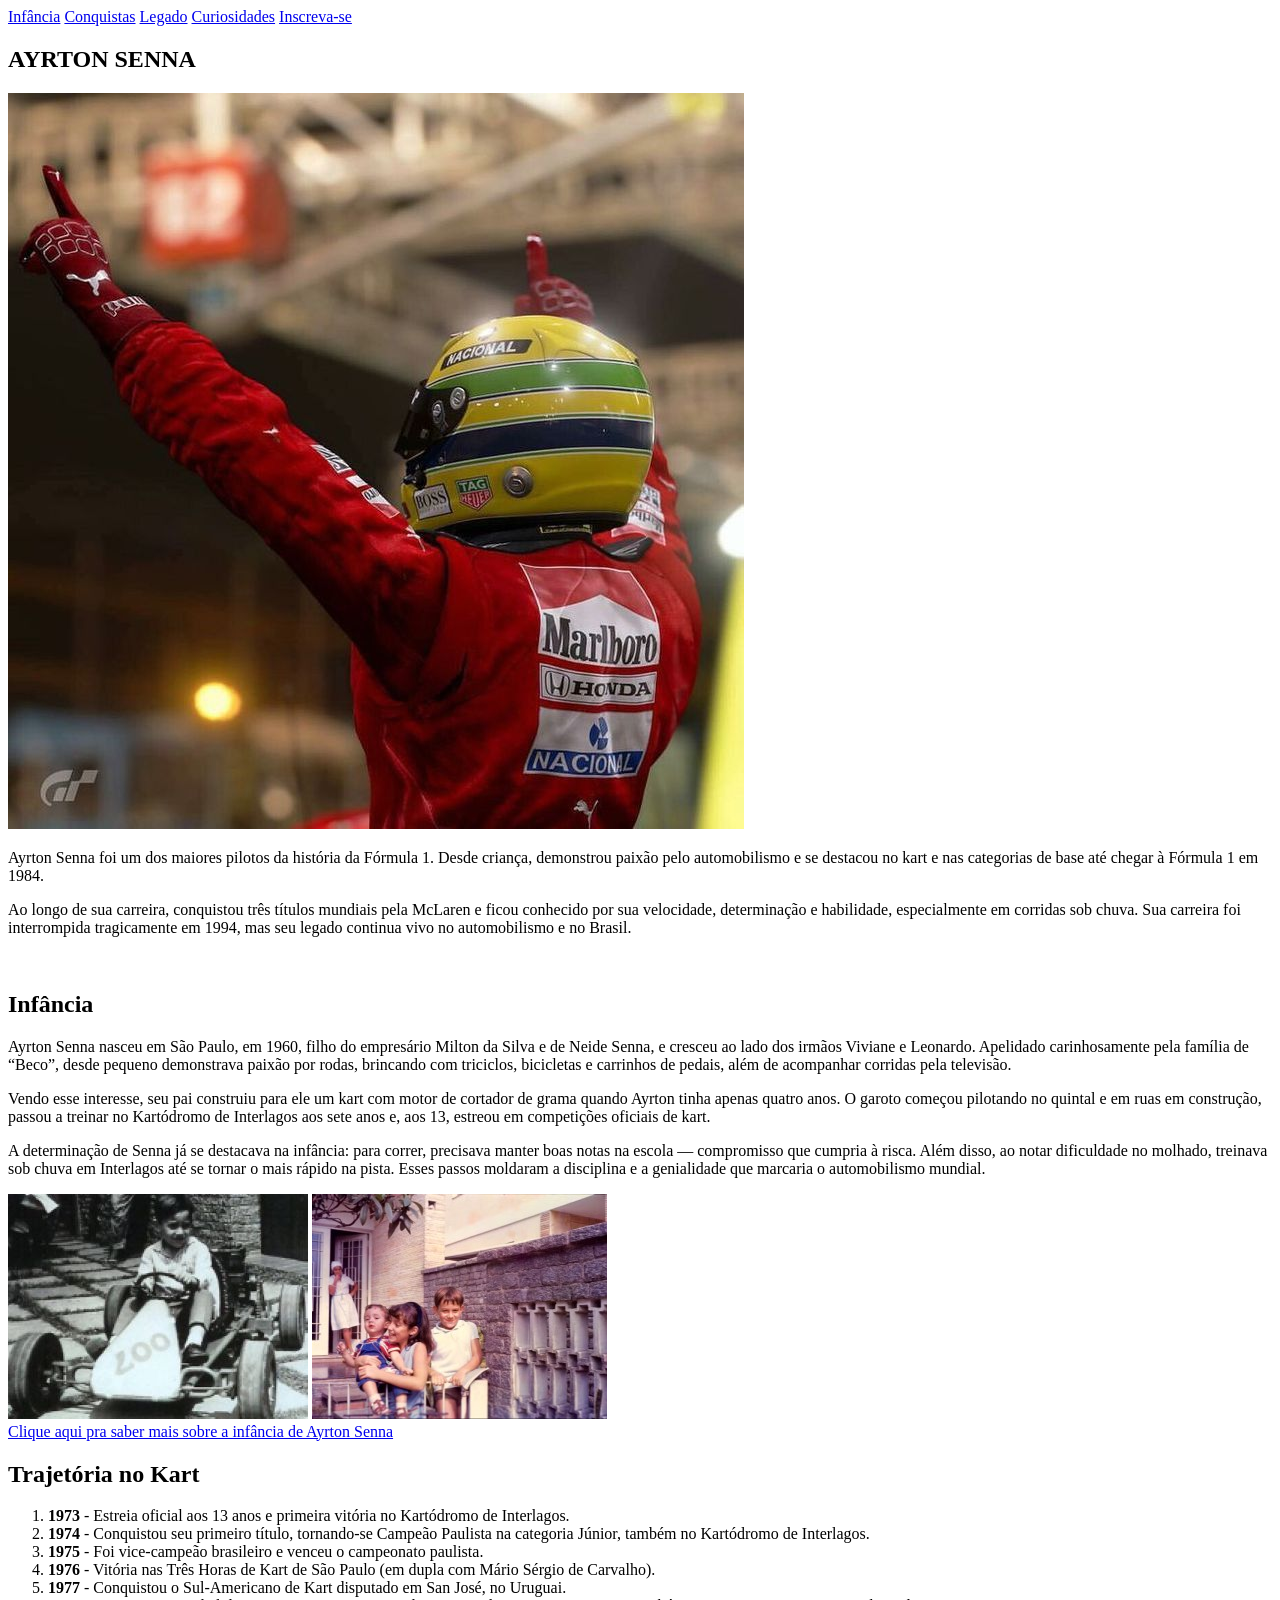
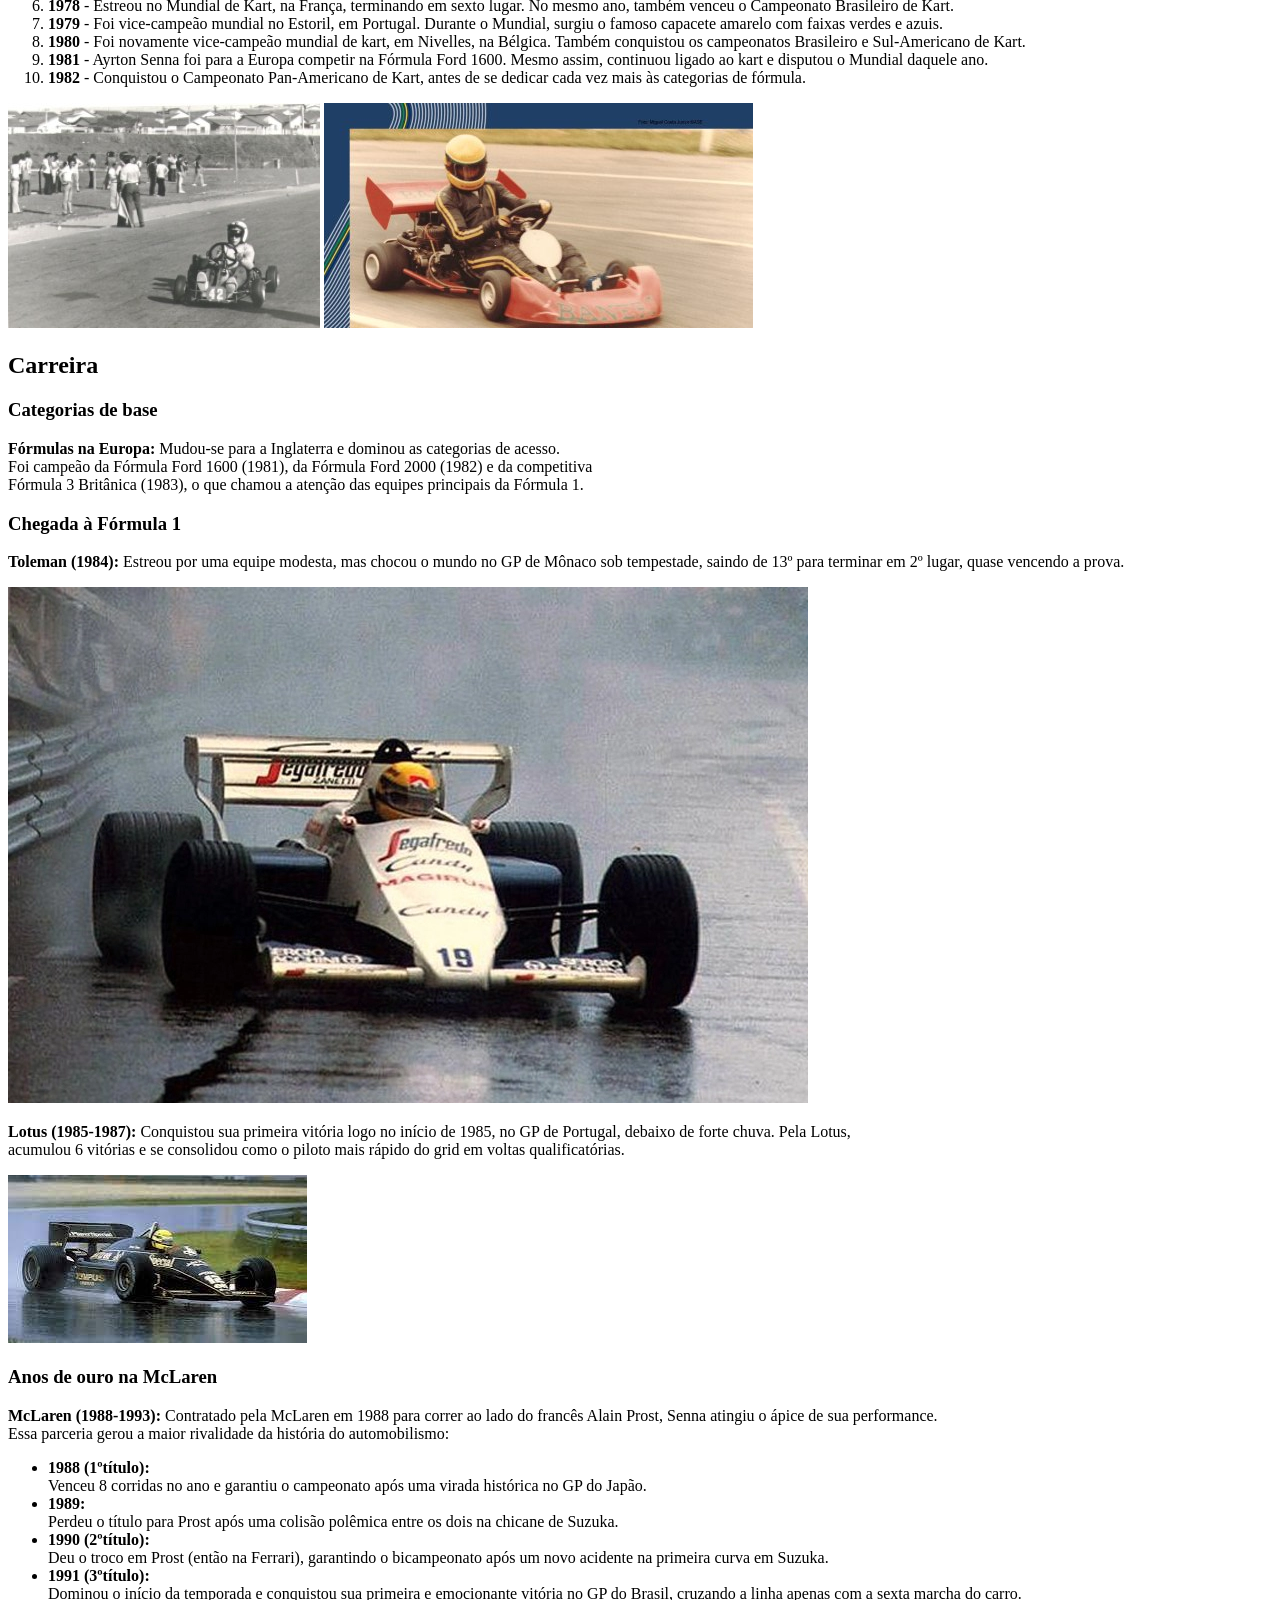
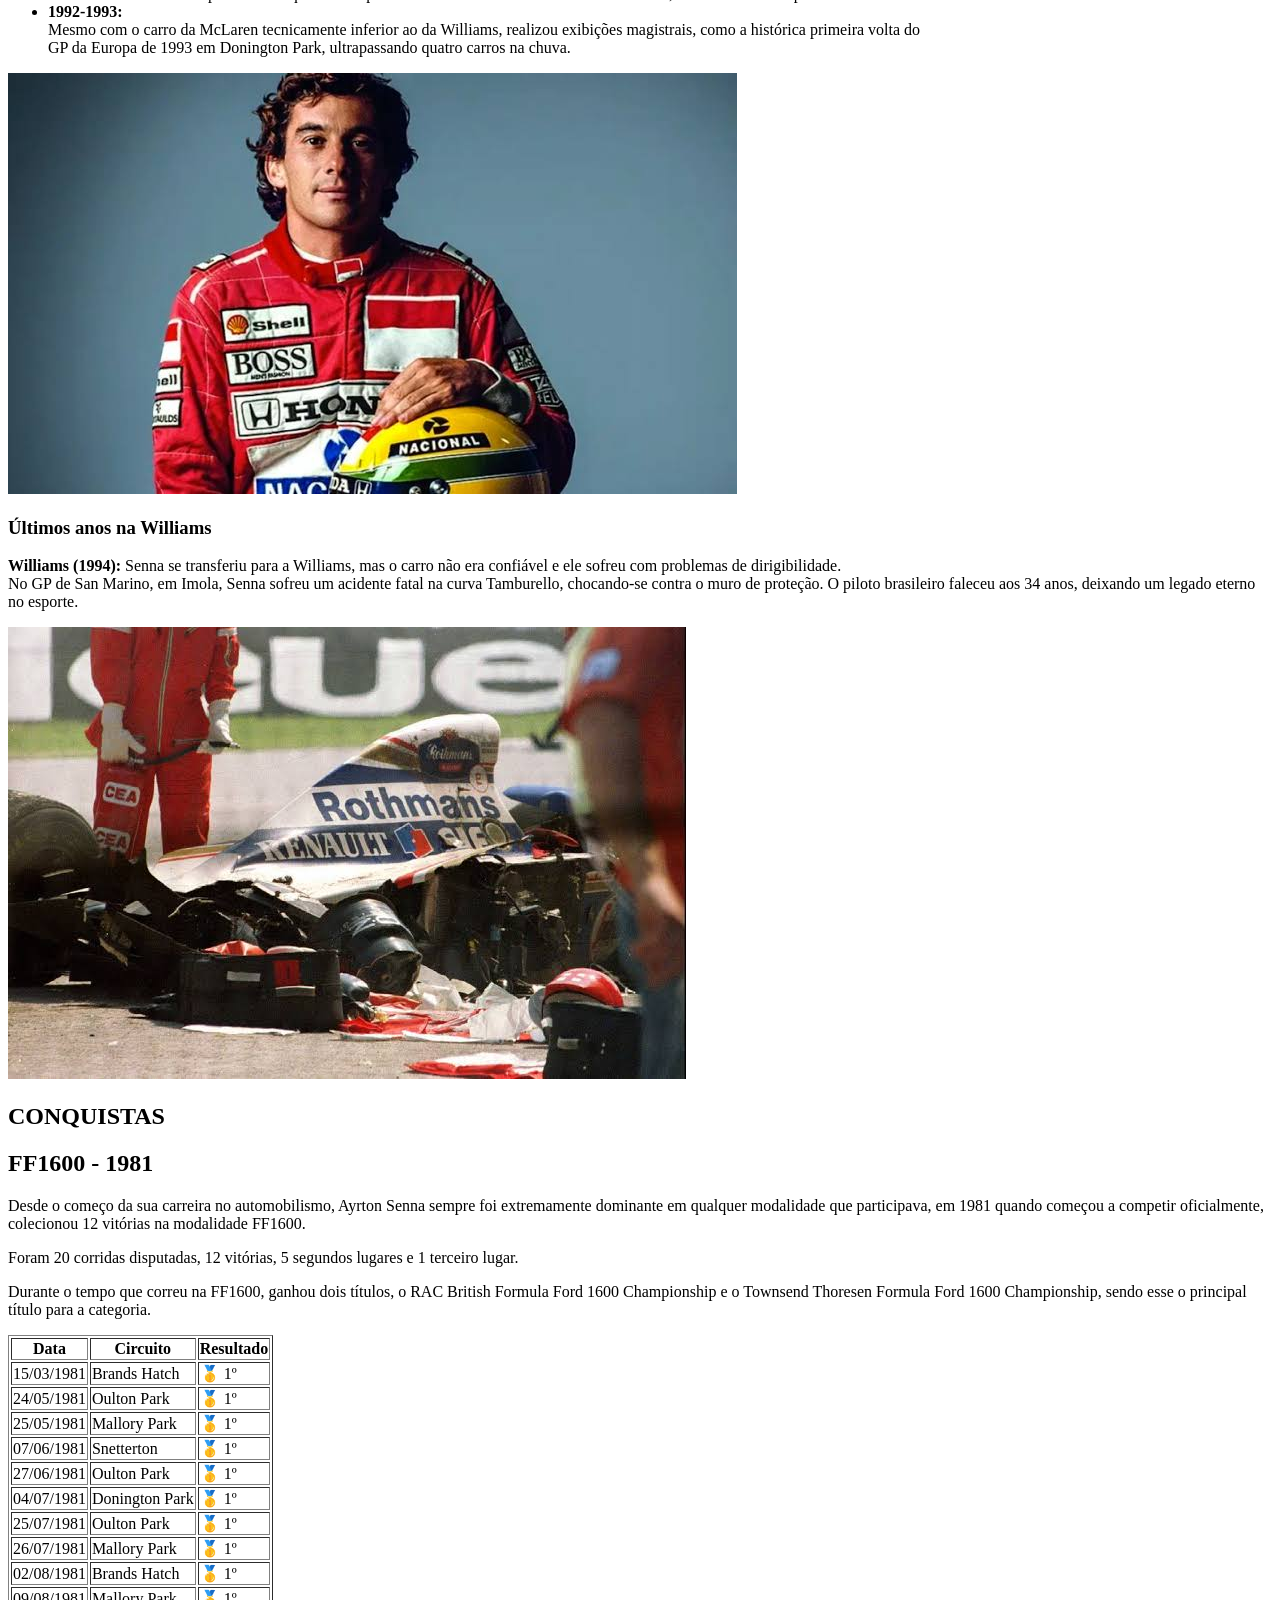
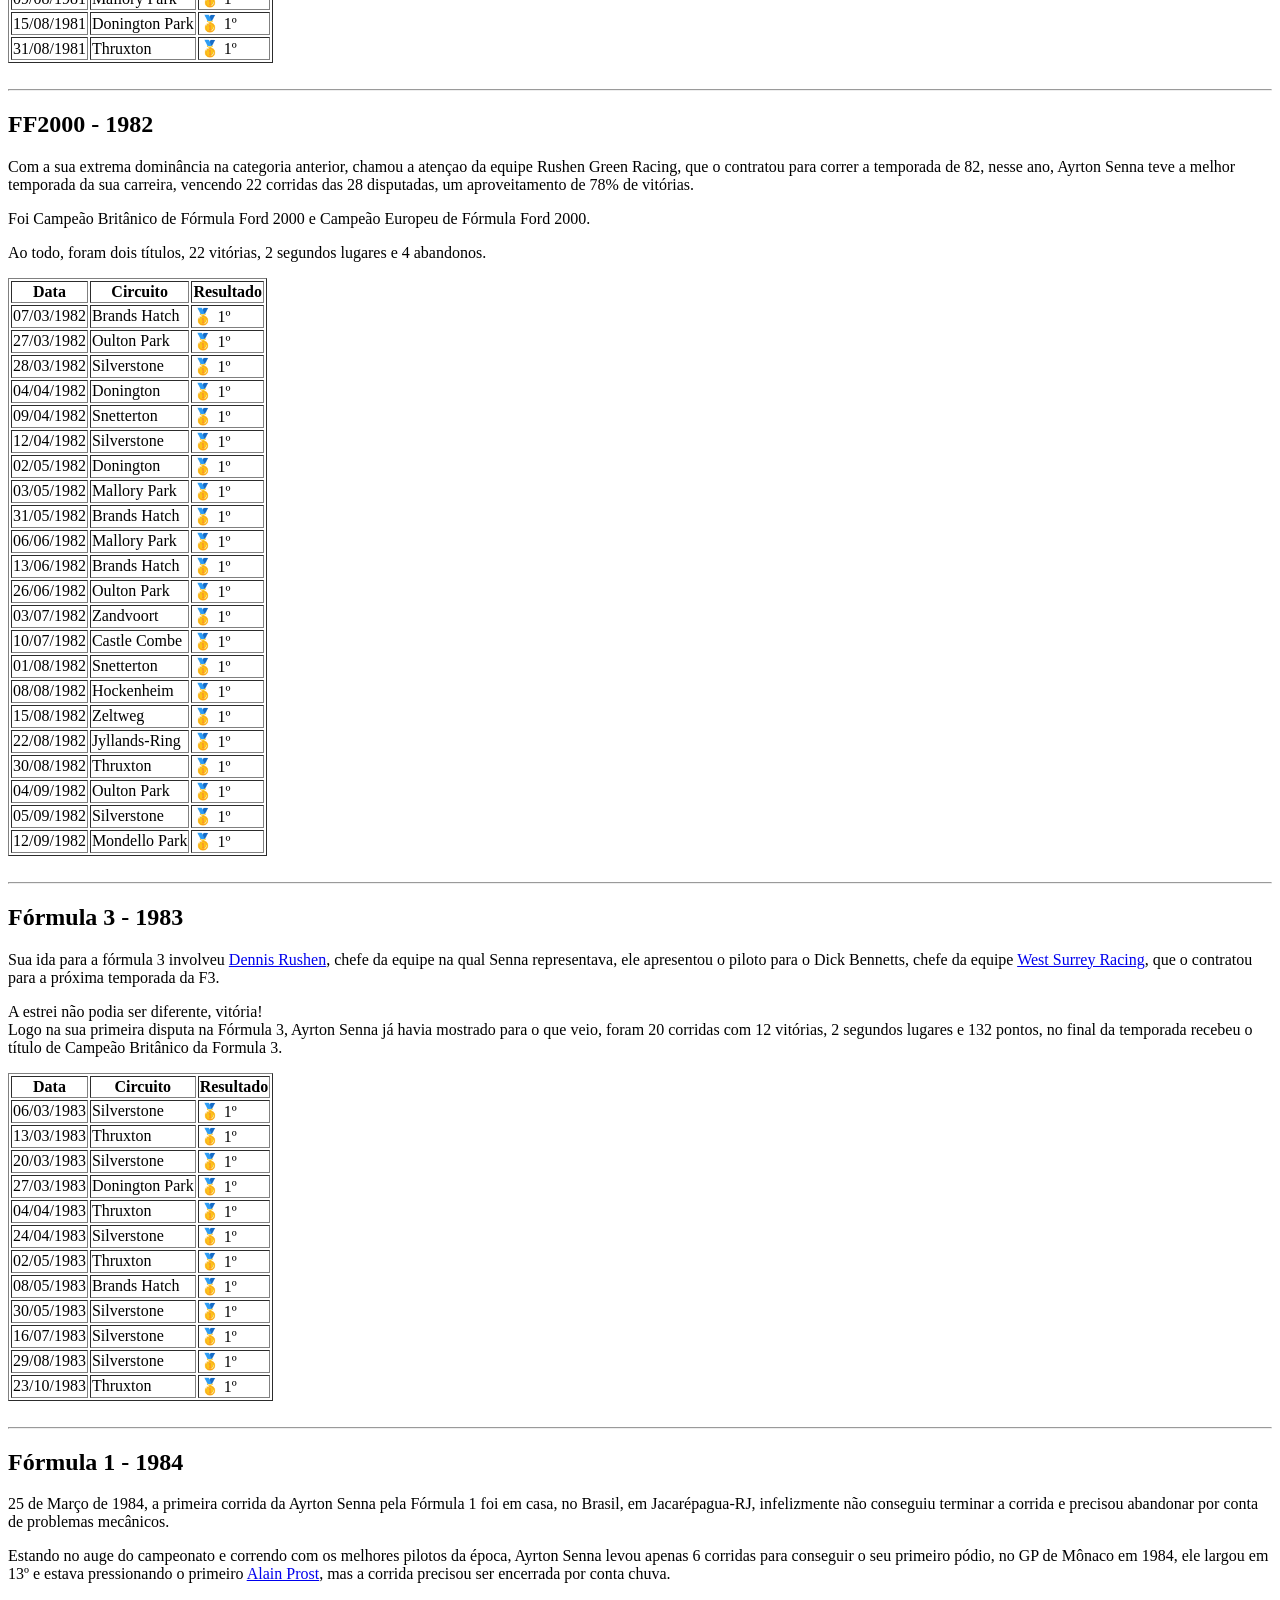
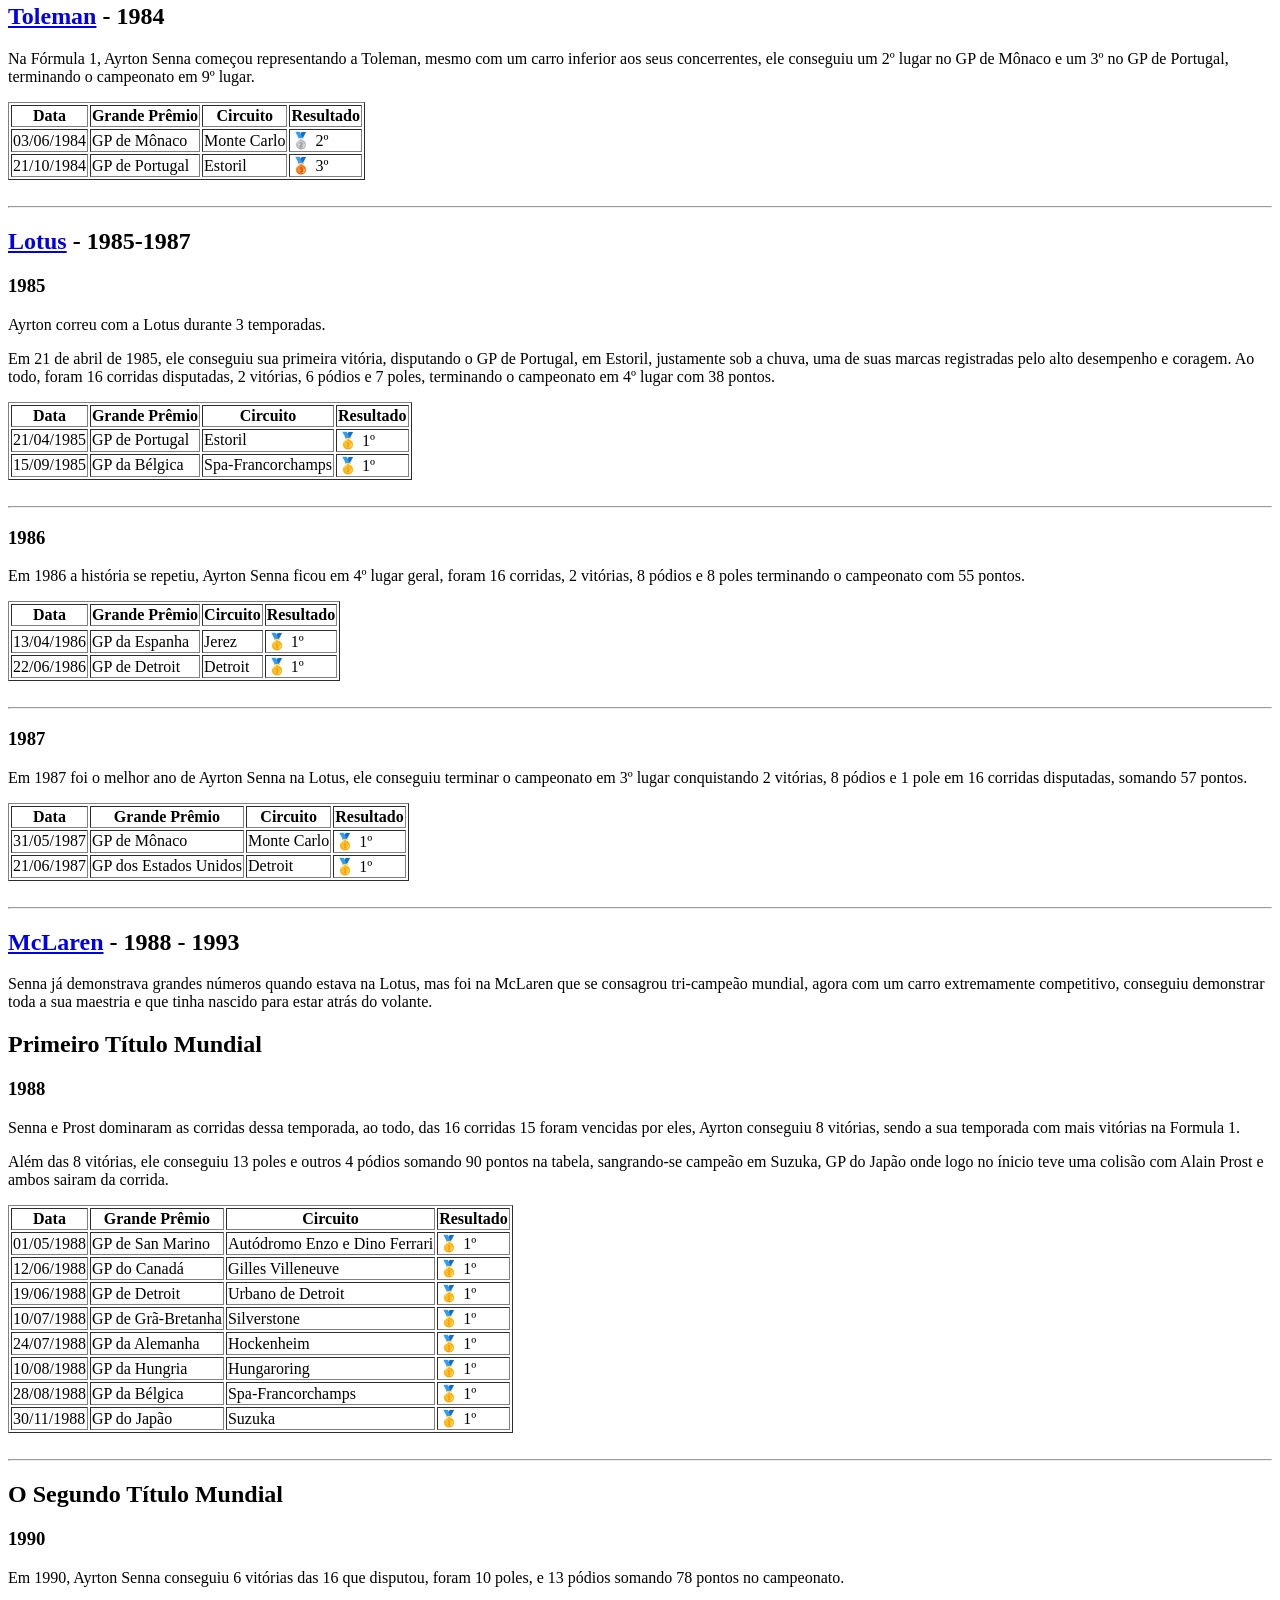
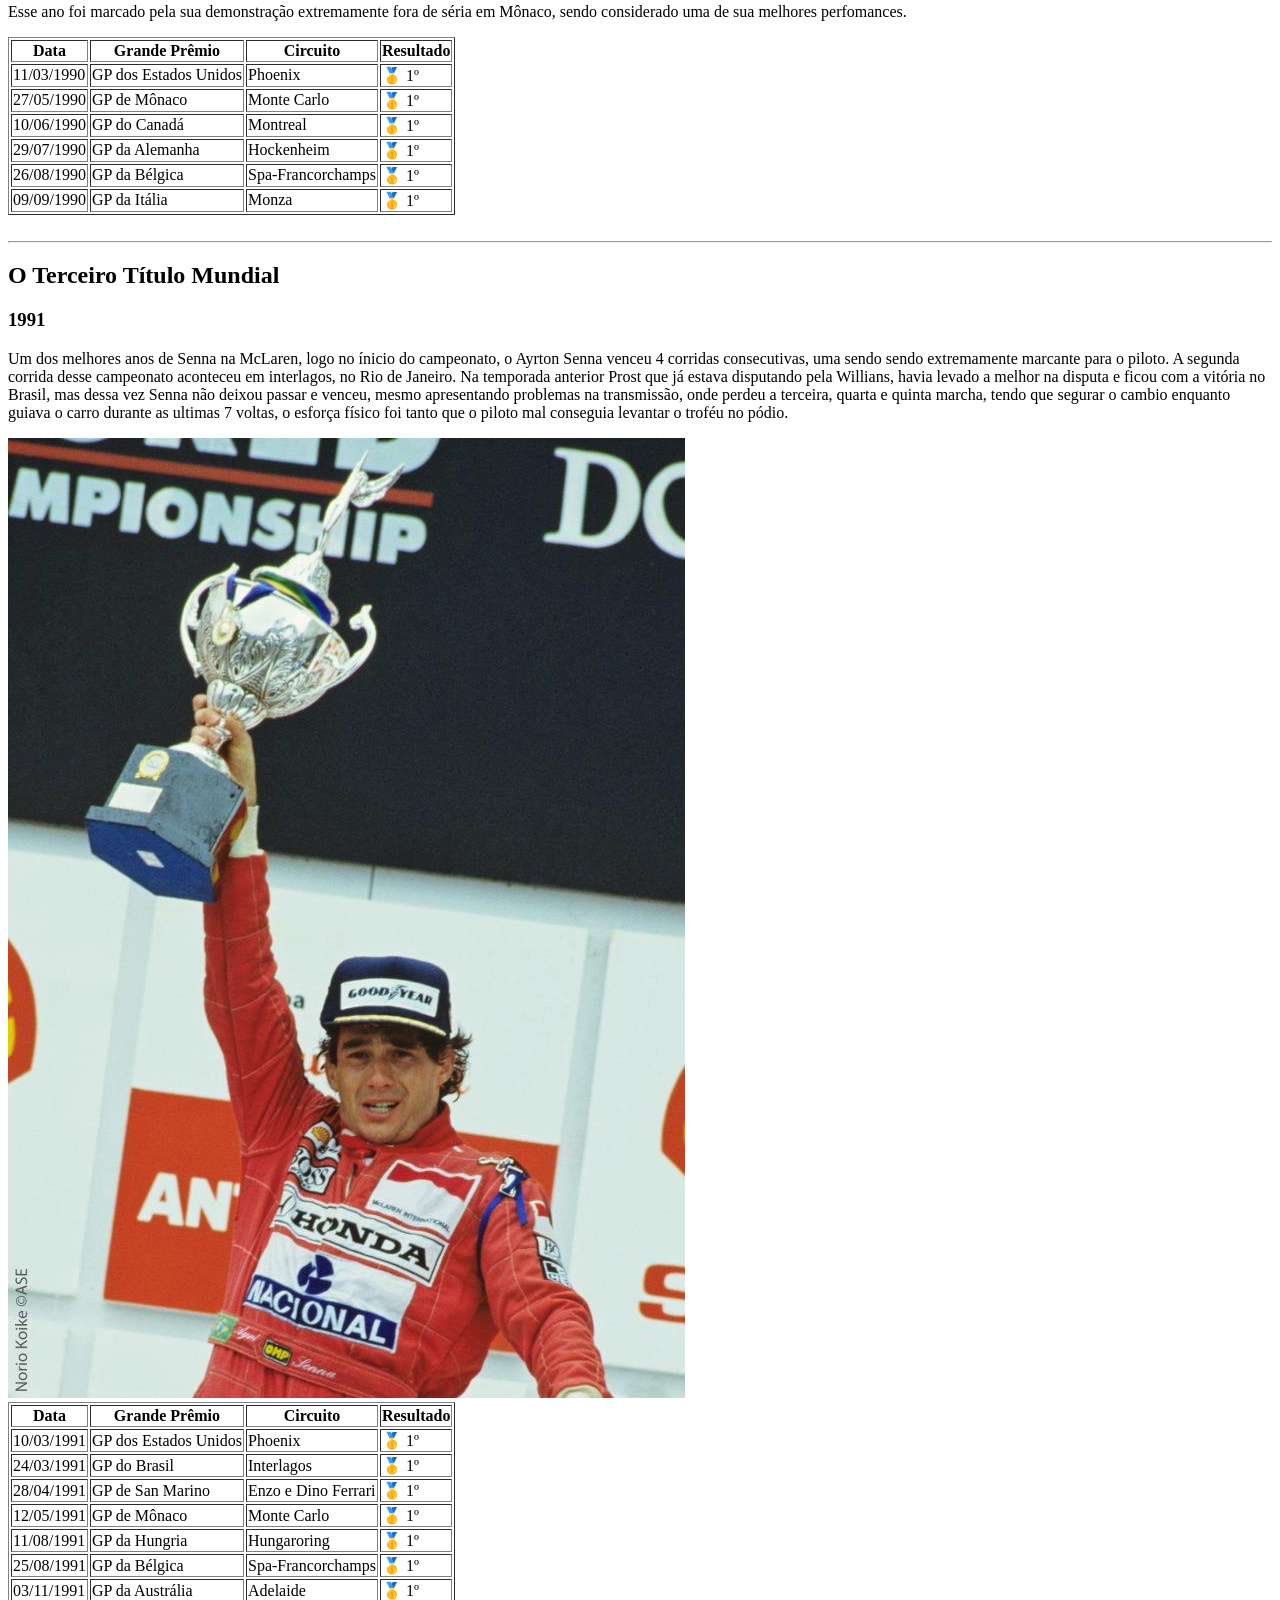
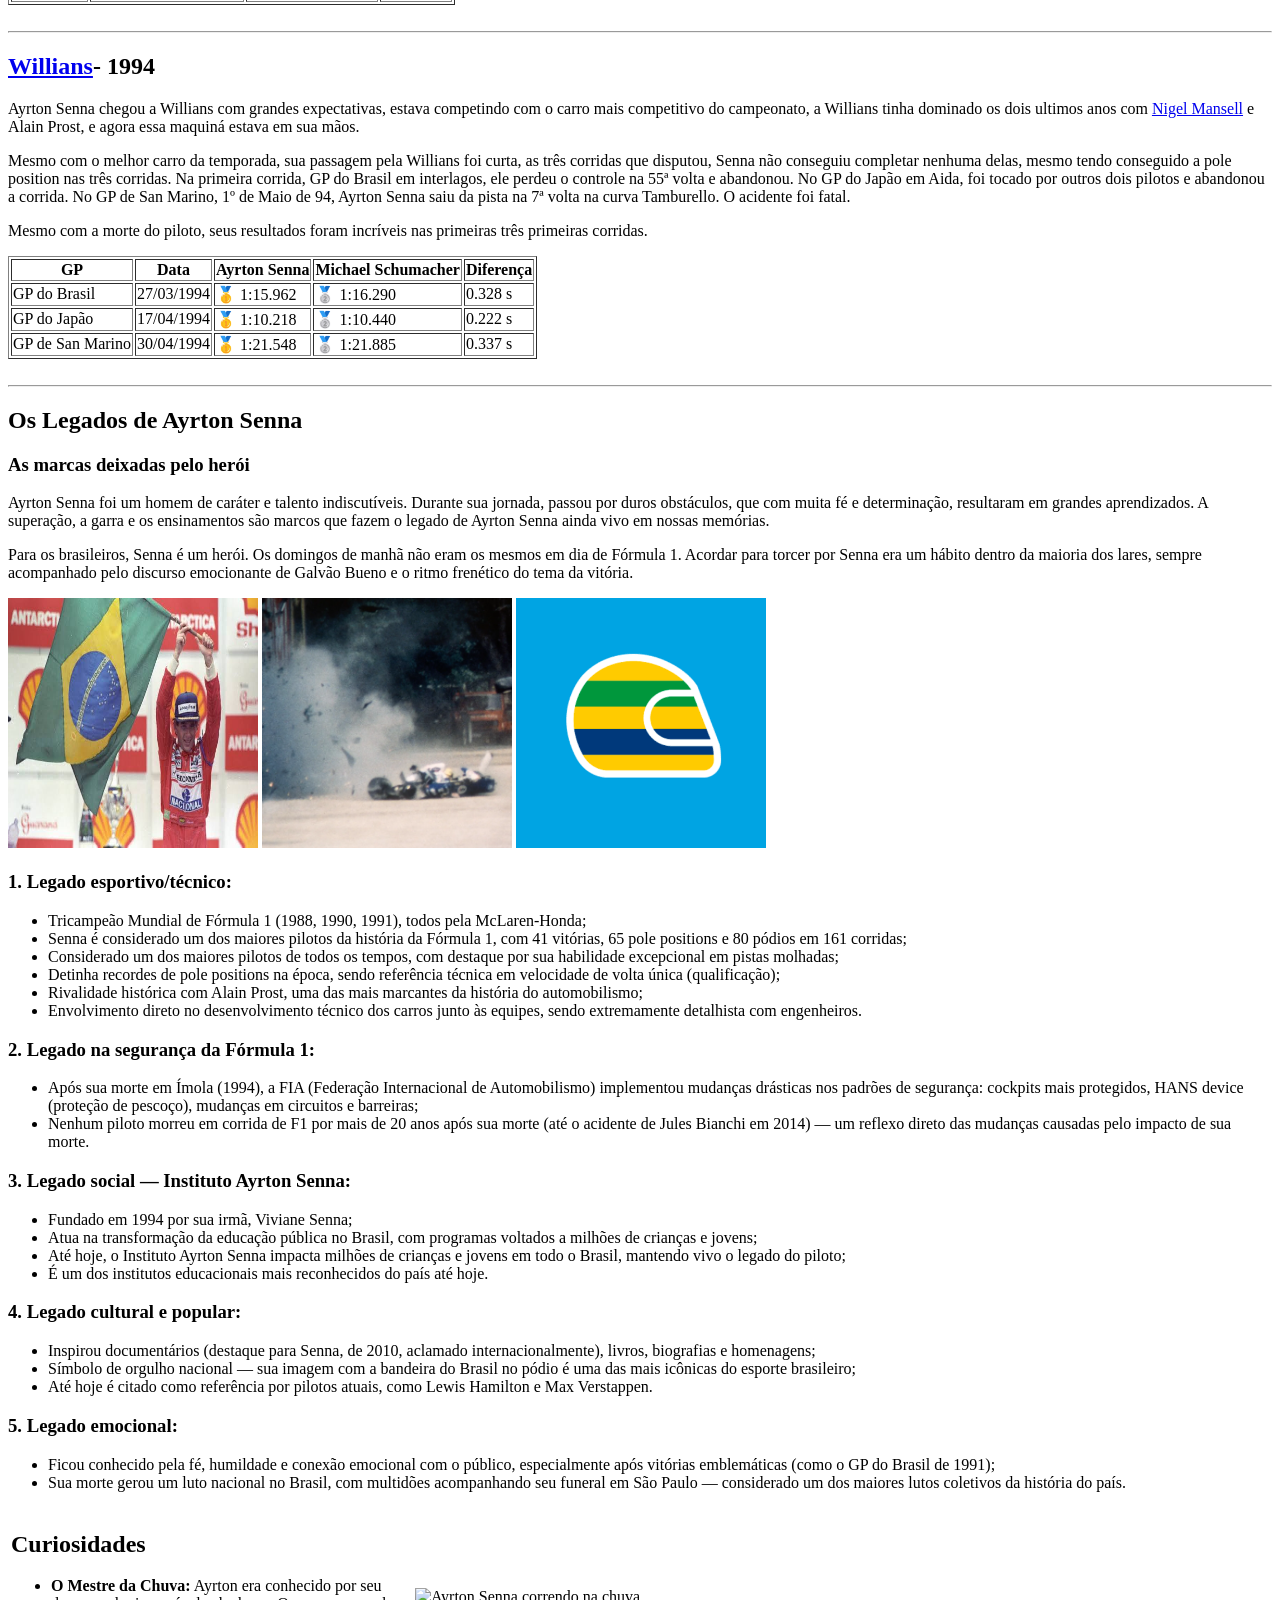
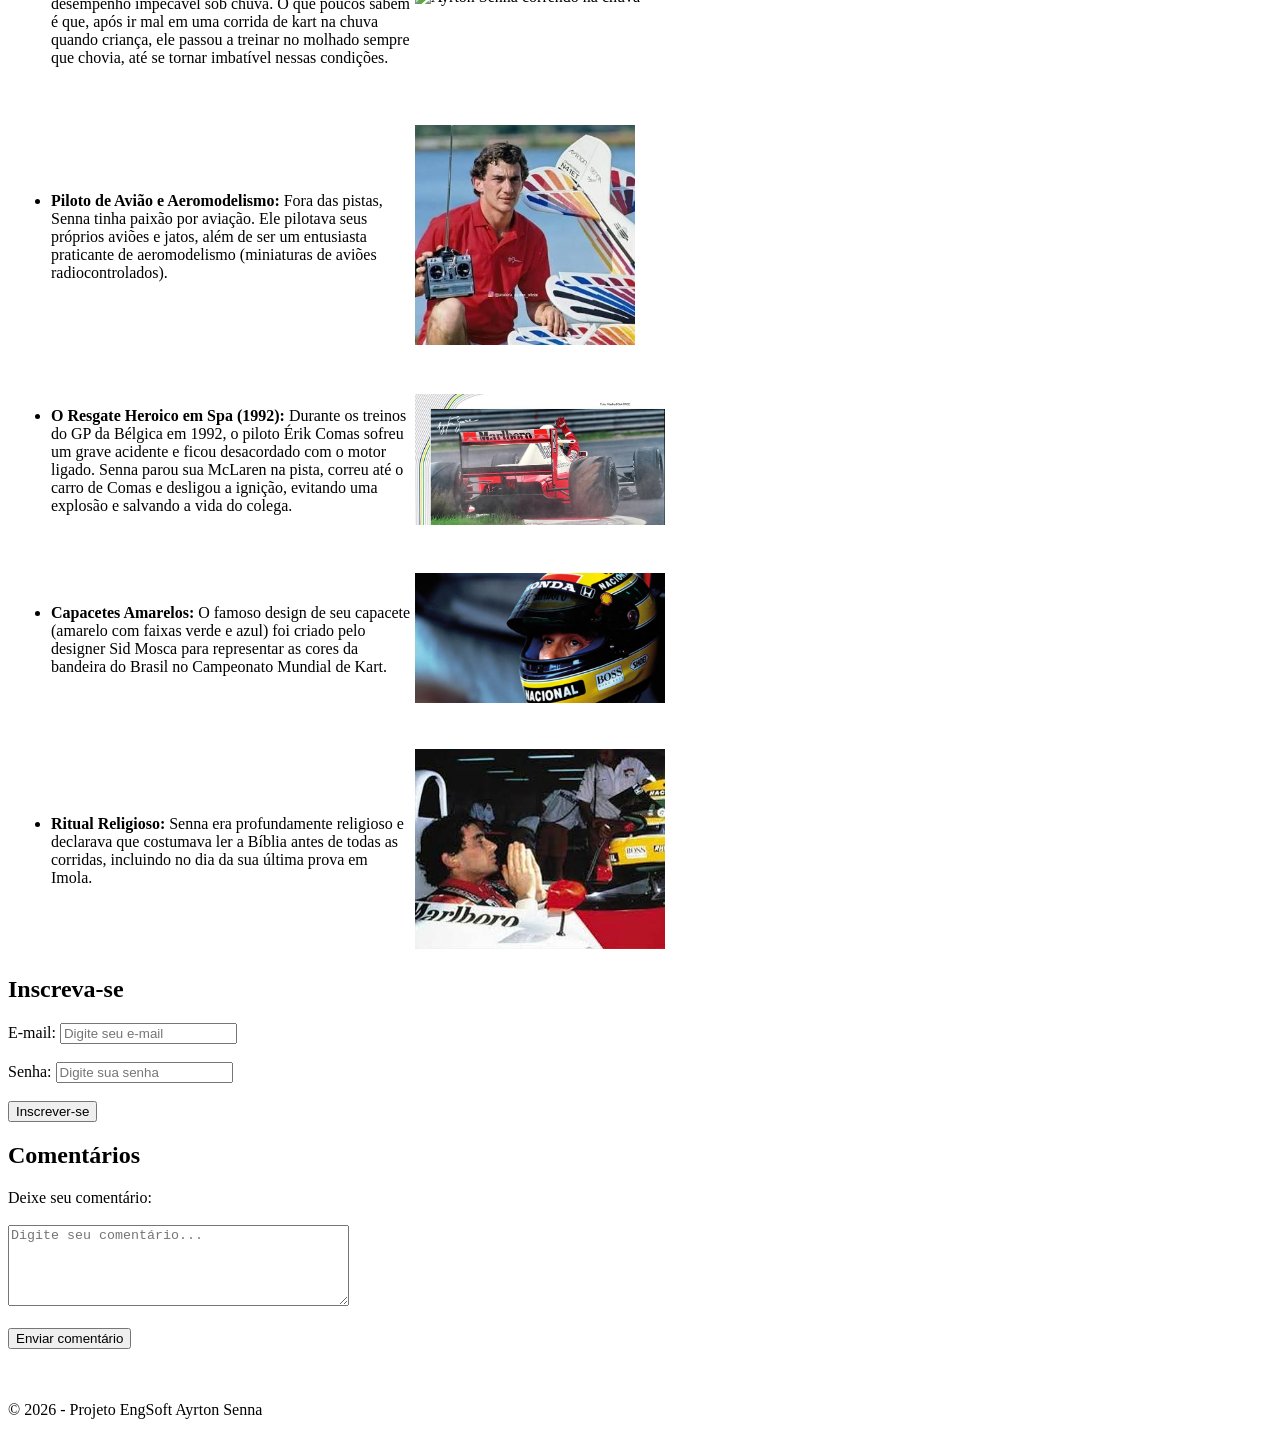
==== commit b0882bbf: "update index.html corrigindo" ====
--- a/index.html
+++ b/index.html
@@ -5,10 +5,8 @@
     <meta name="viewport" content="width=device-width, initial-scale=1.0" />
     <meta
       name="author"
-      content="Anna Denzer; Juan Gabriel; Juan Moraes; João Felipe; Lauane Gabrielly;"
+      content="Anna Denzer; Juan Gabriel; Juan Moraes; João Felipe; Lauane Gabrielly; Eduardo Freitas"
     />
-    <link rel="stylesheet" href="style.css" />
-    <meta charset="UTF-8" />
     <title>Ayrton Senna</title>
   </head>
   <body>
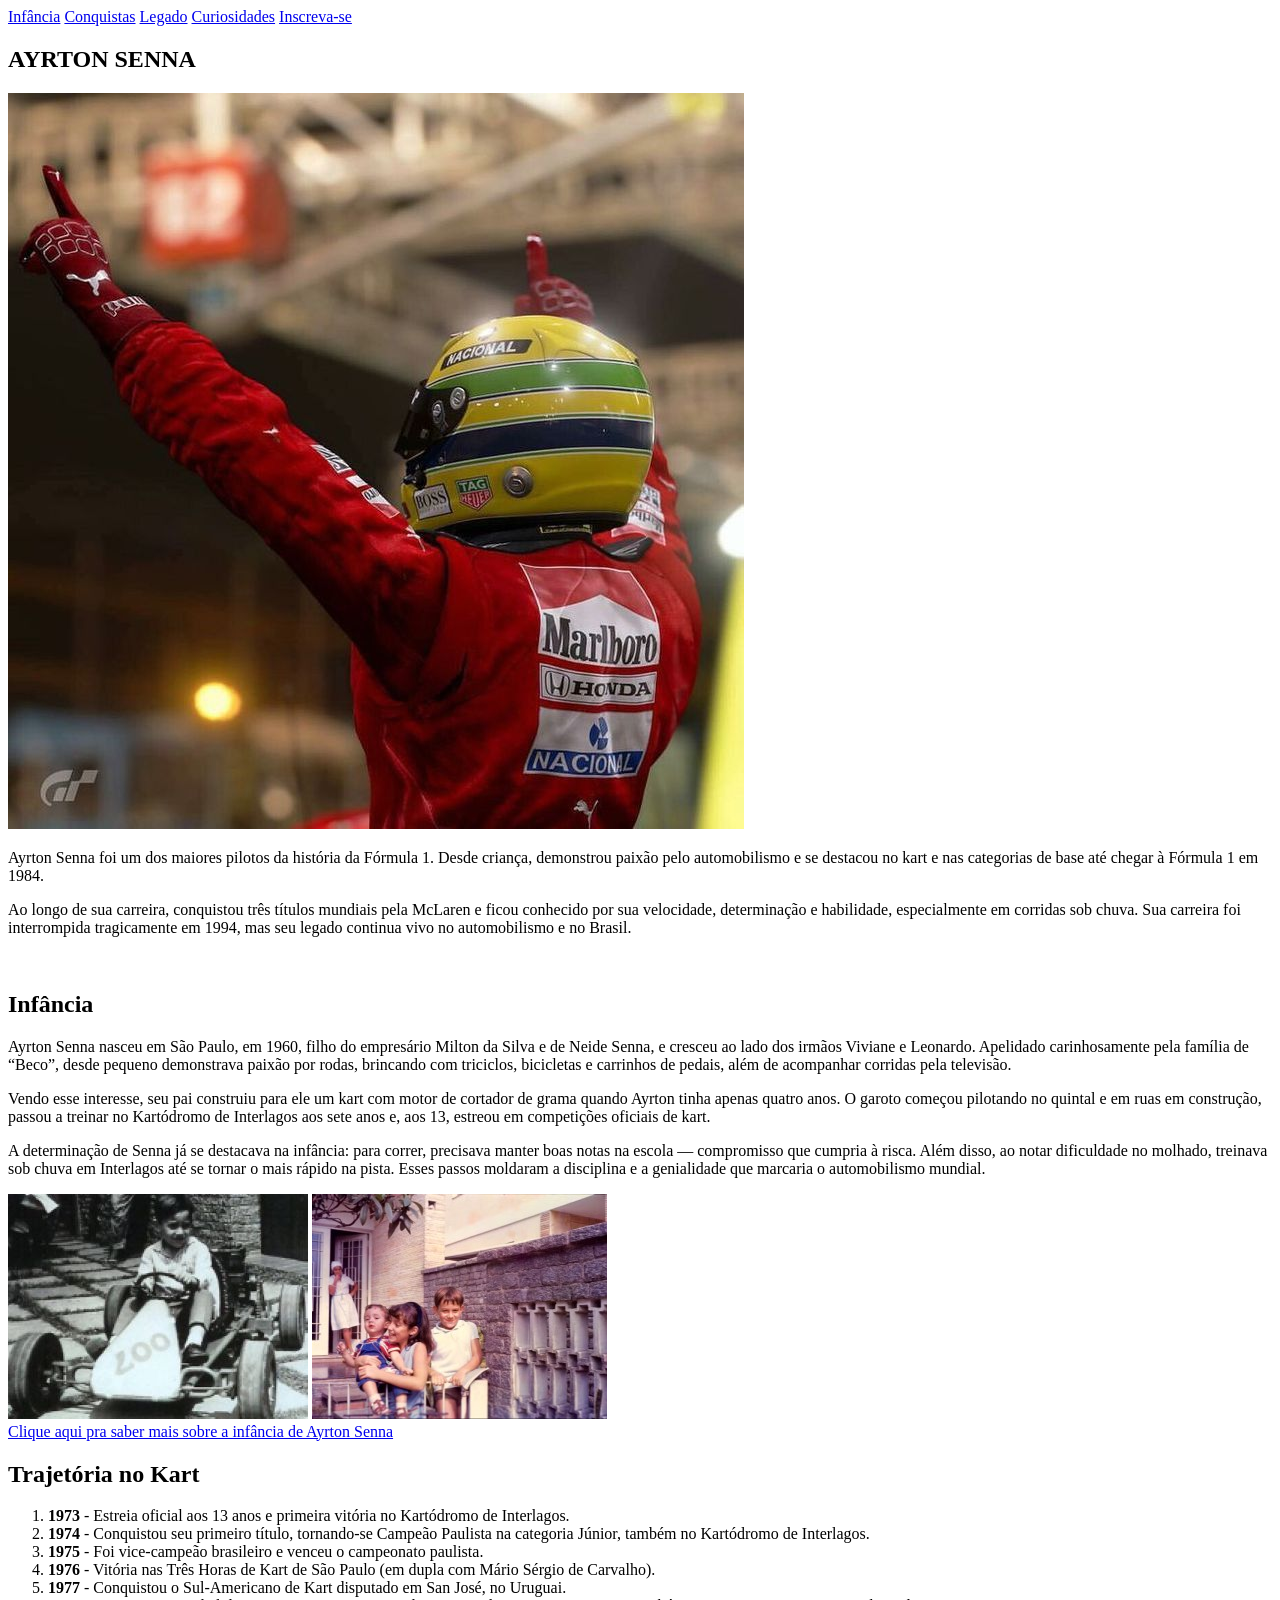
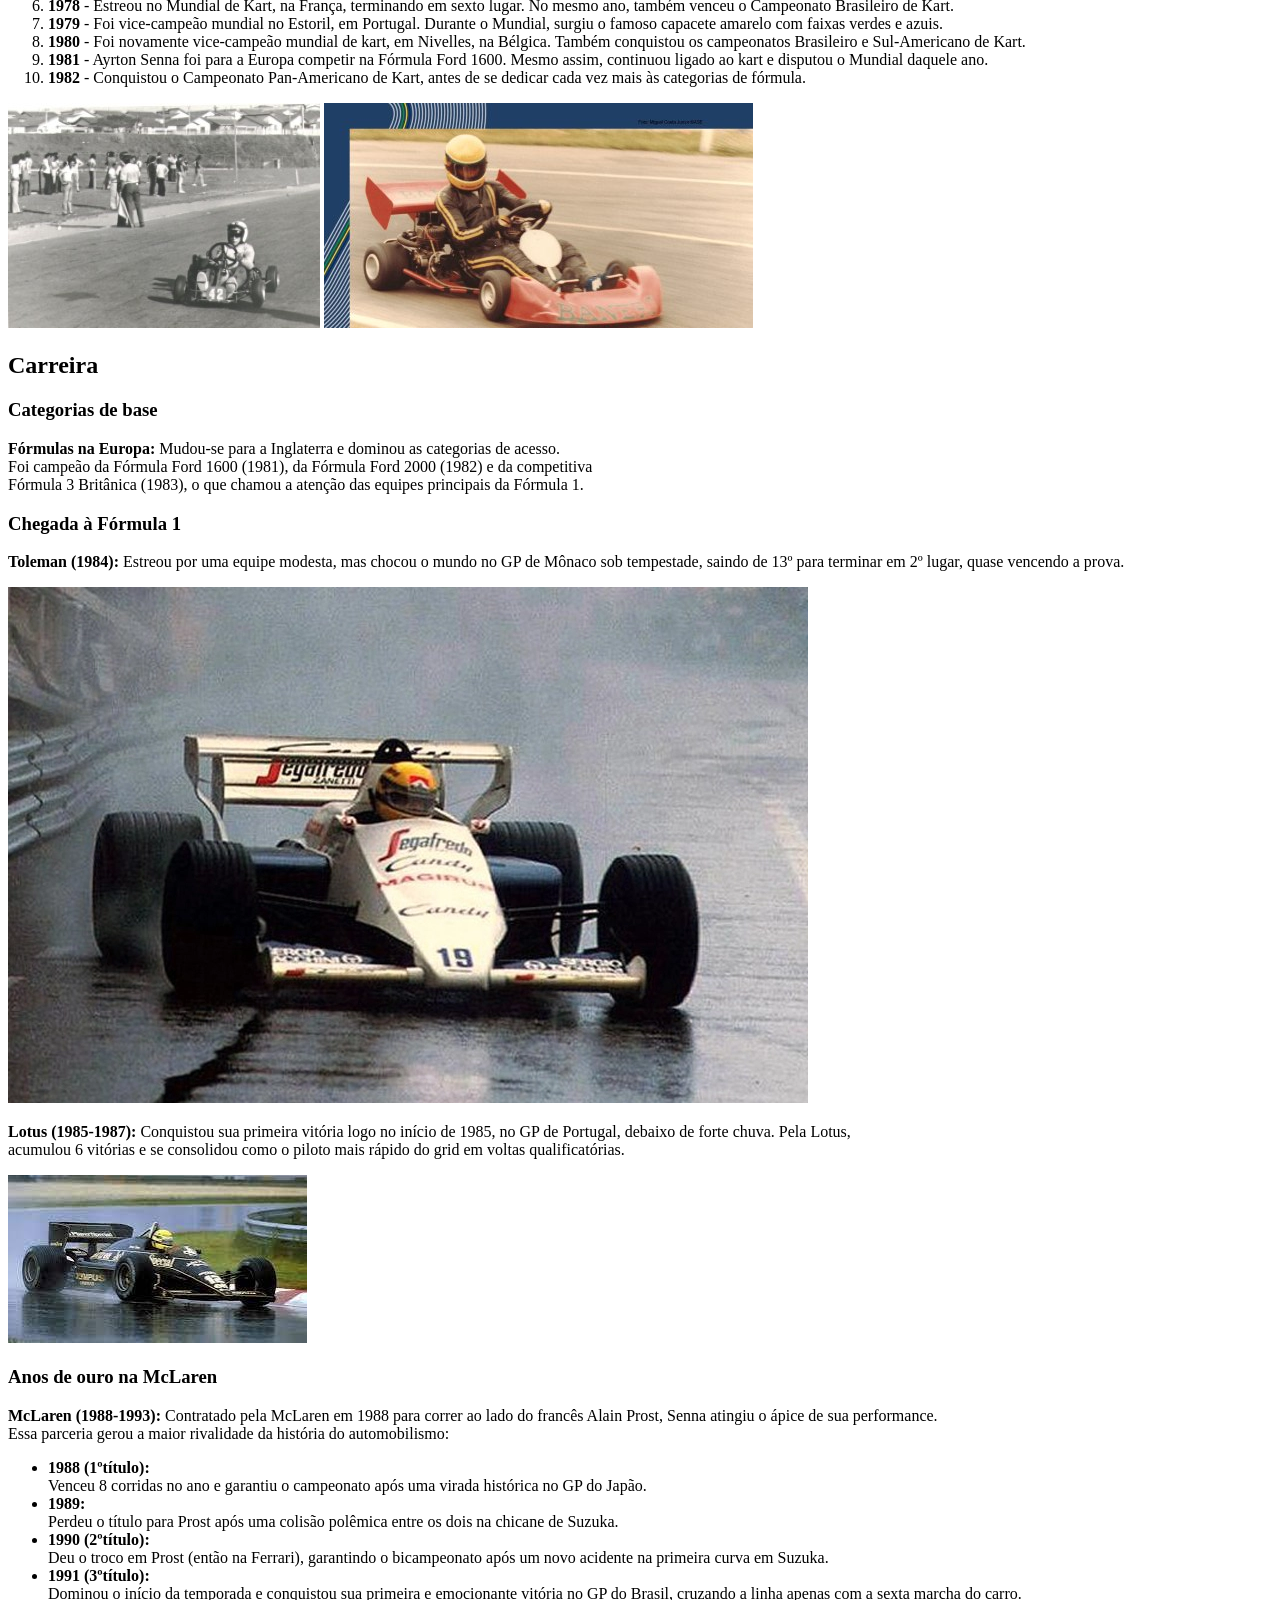
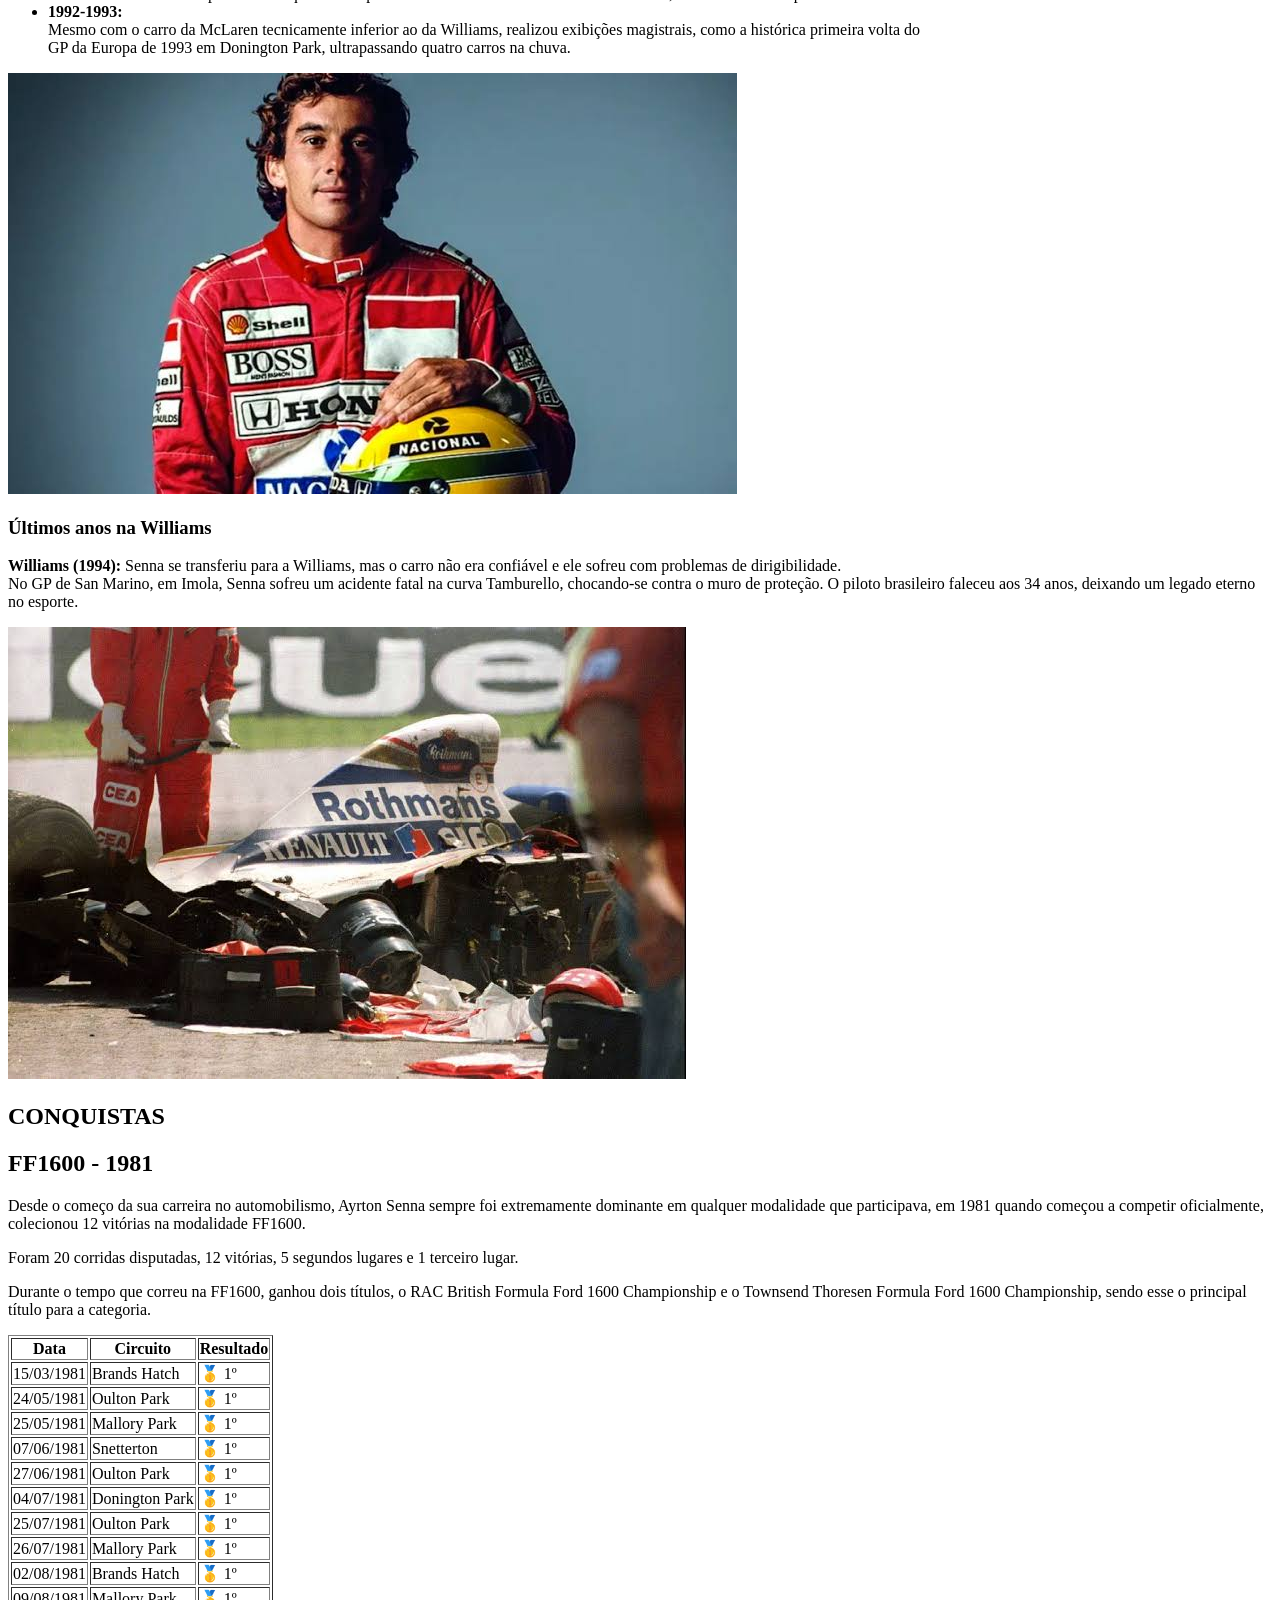
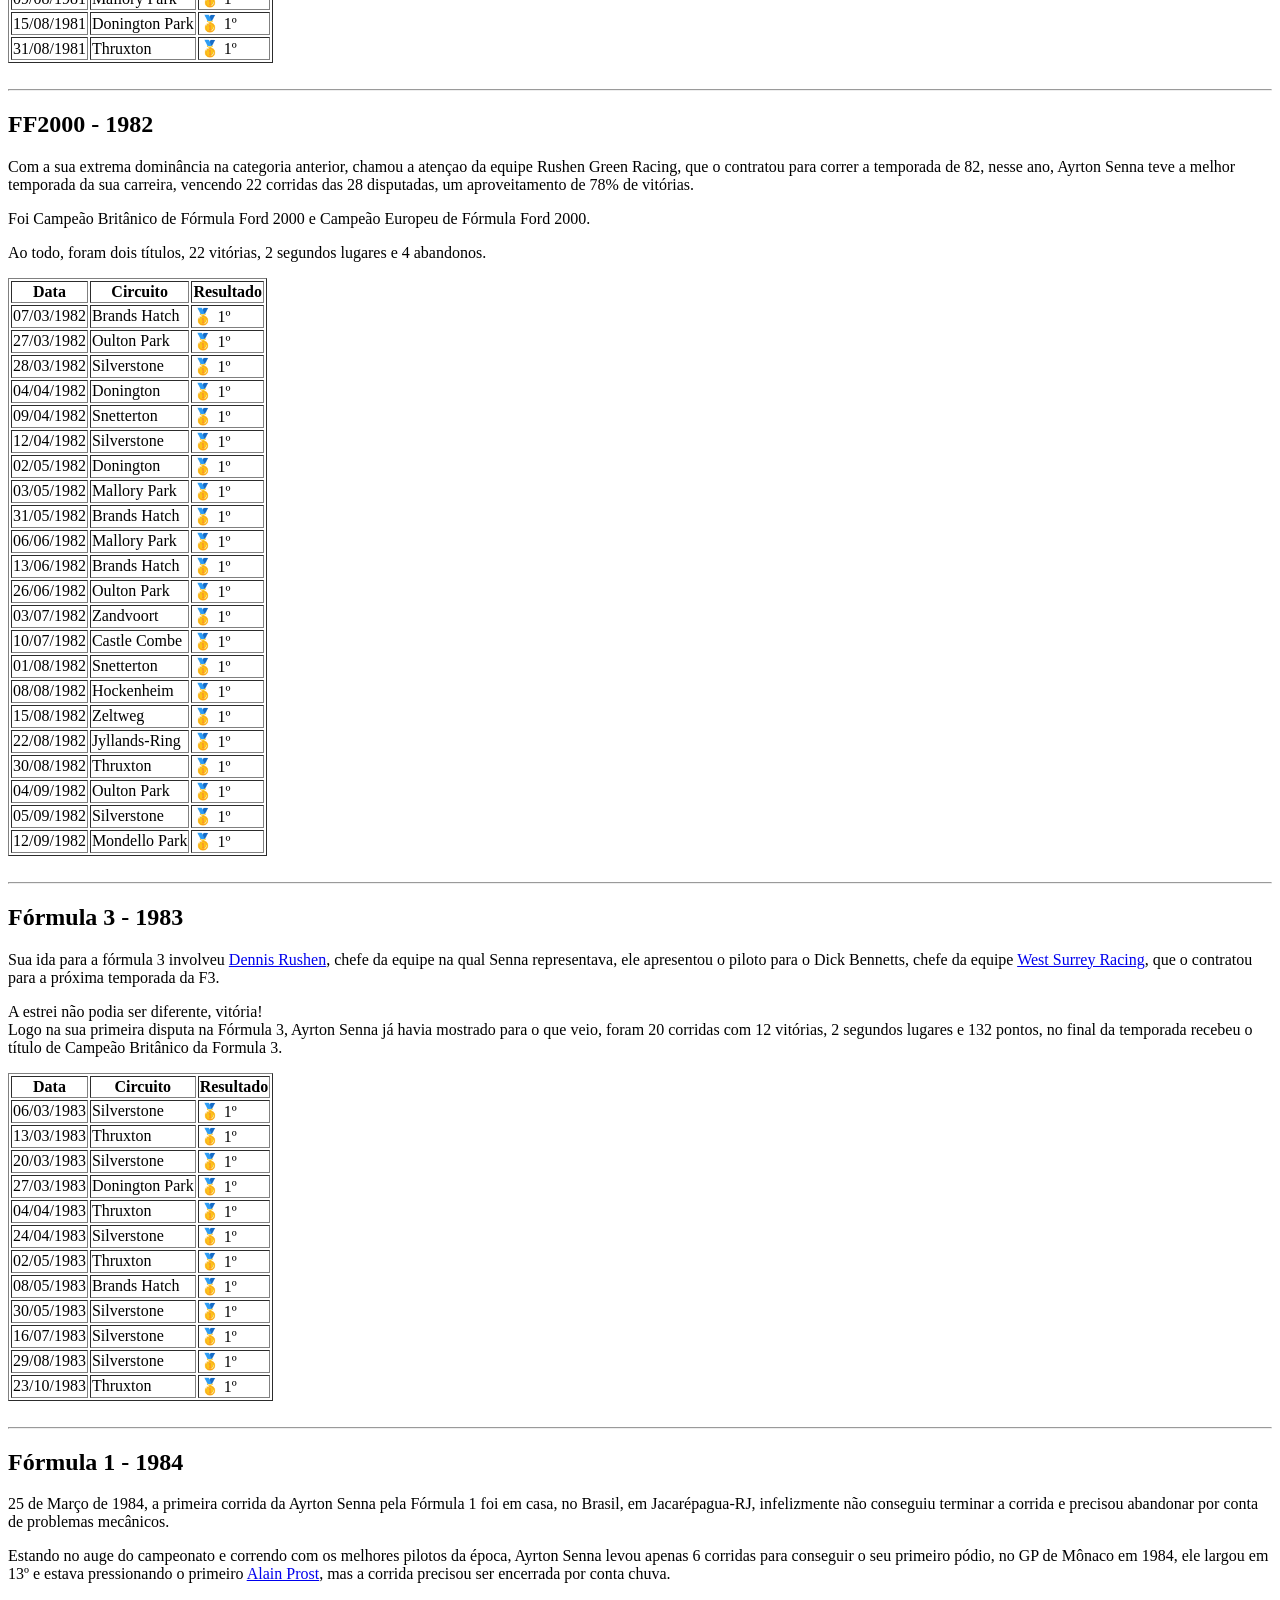
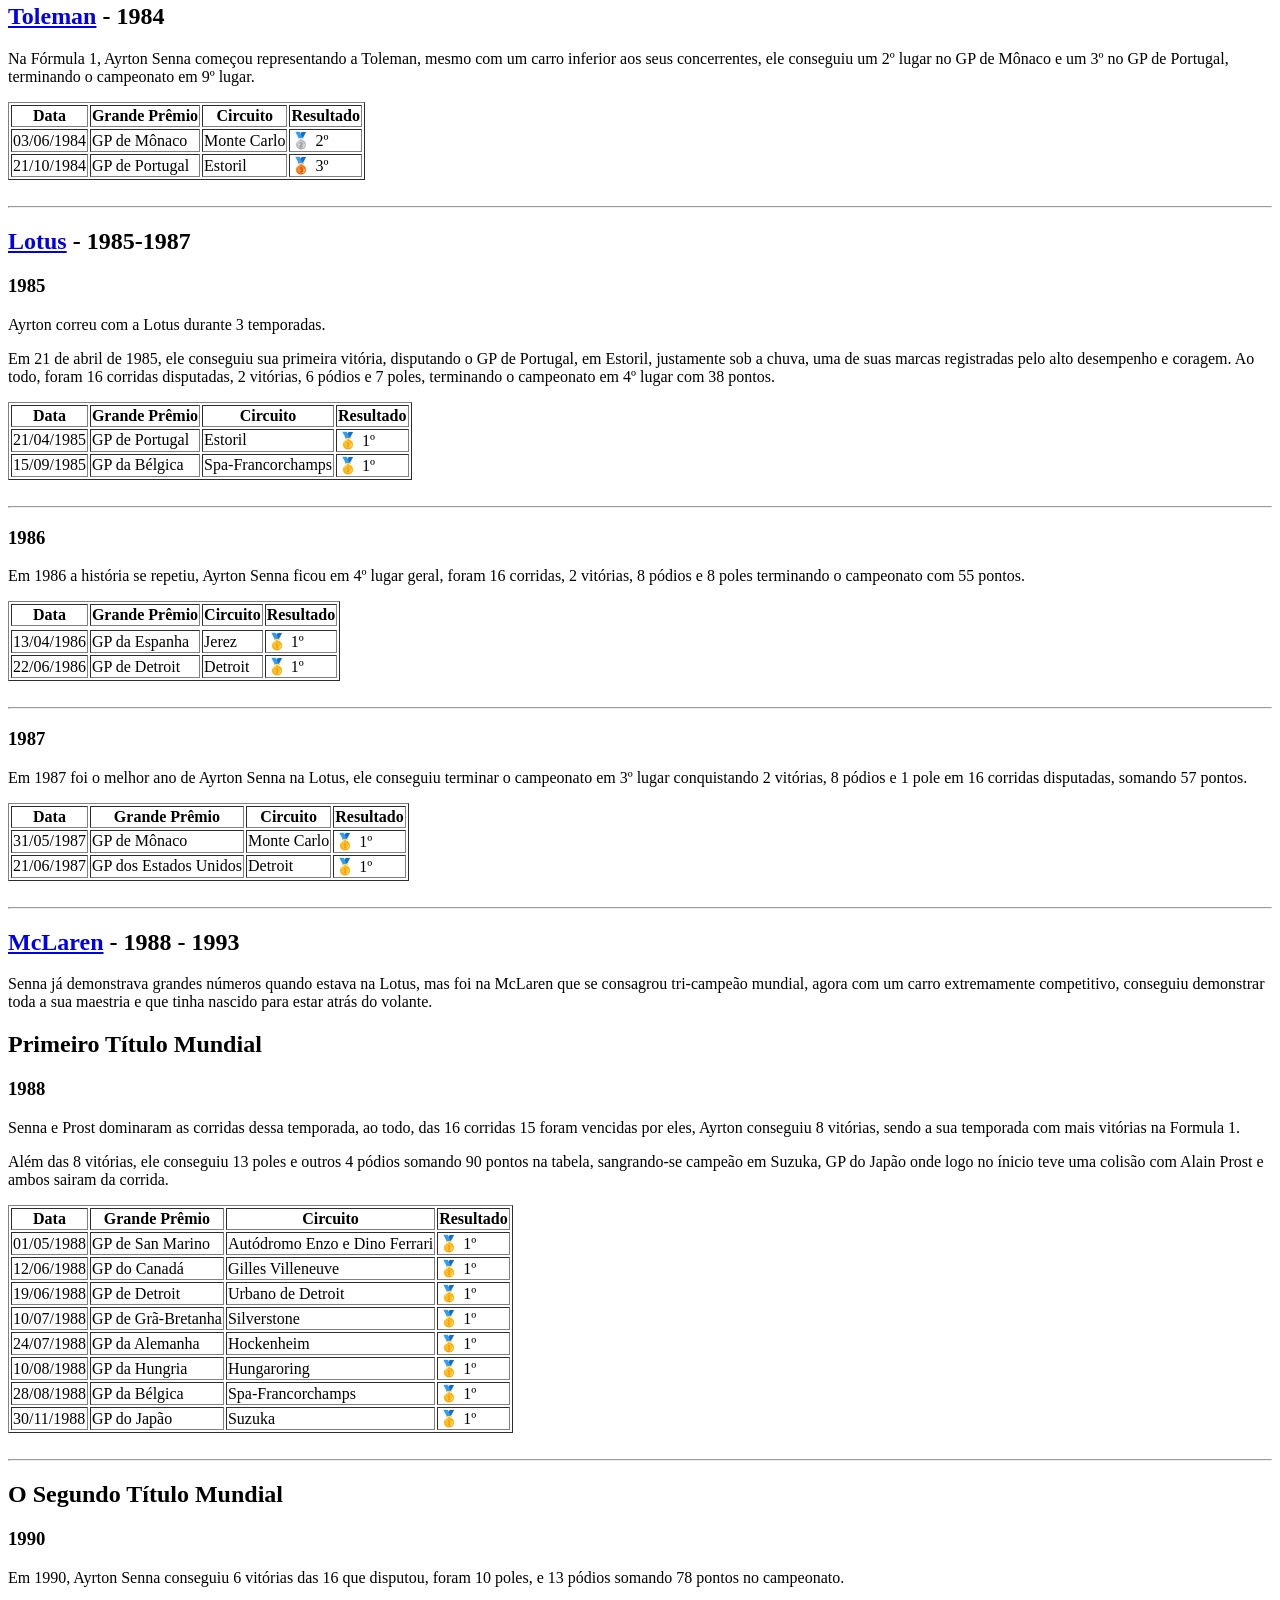
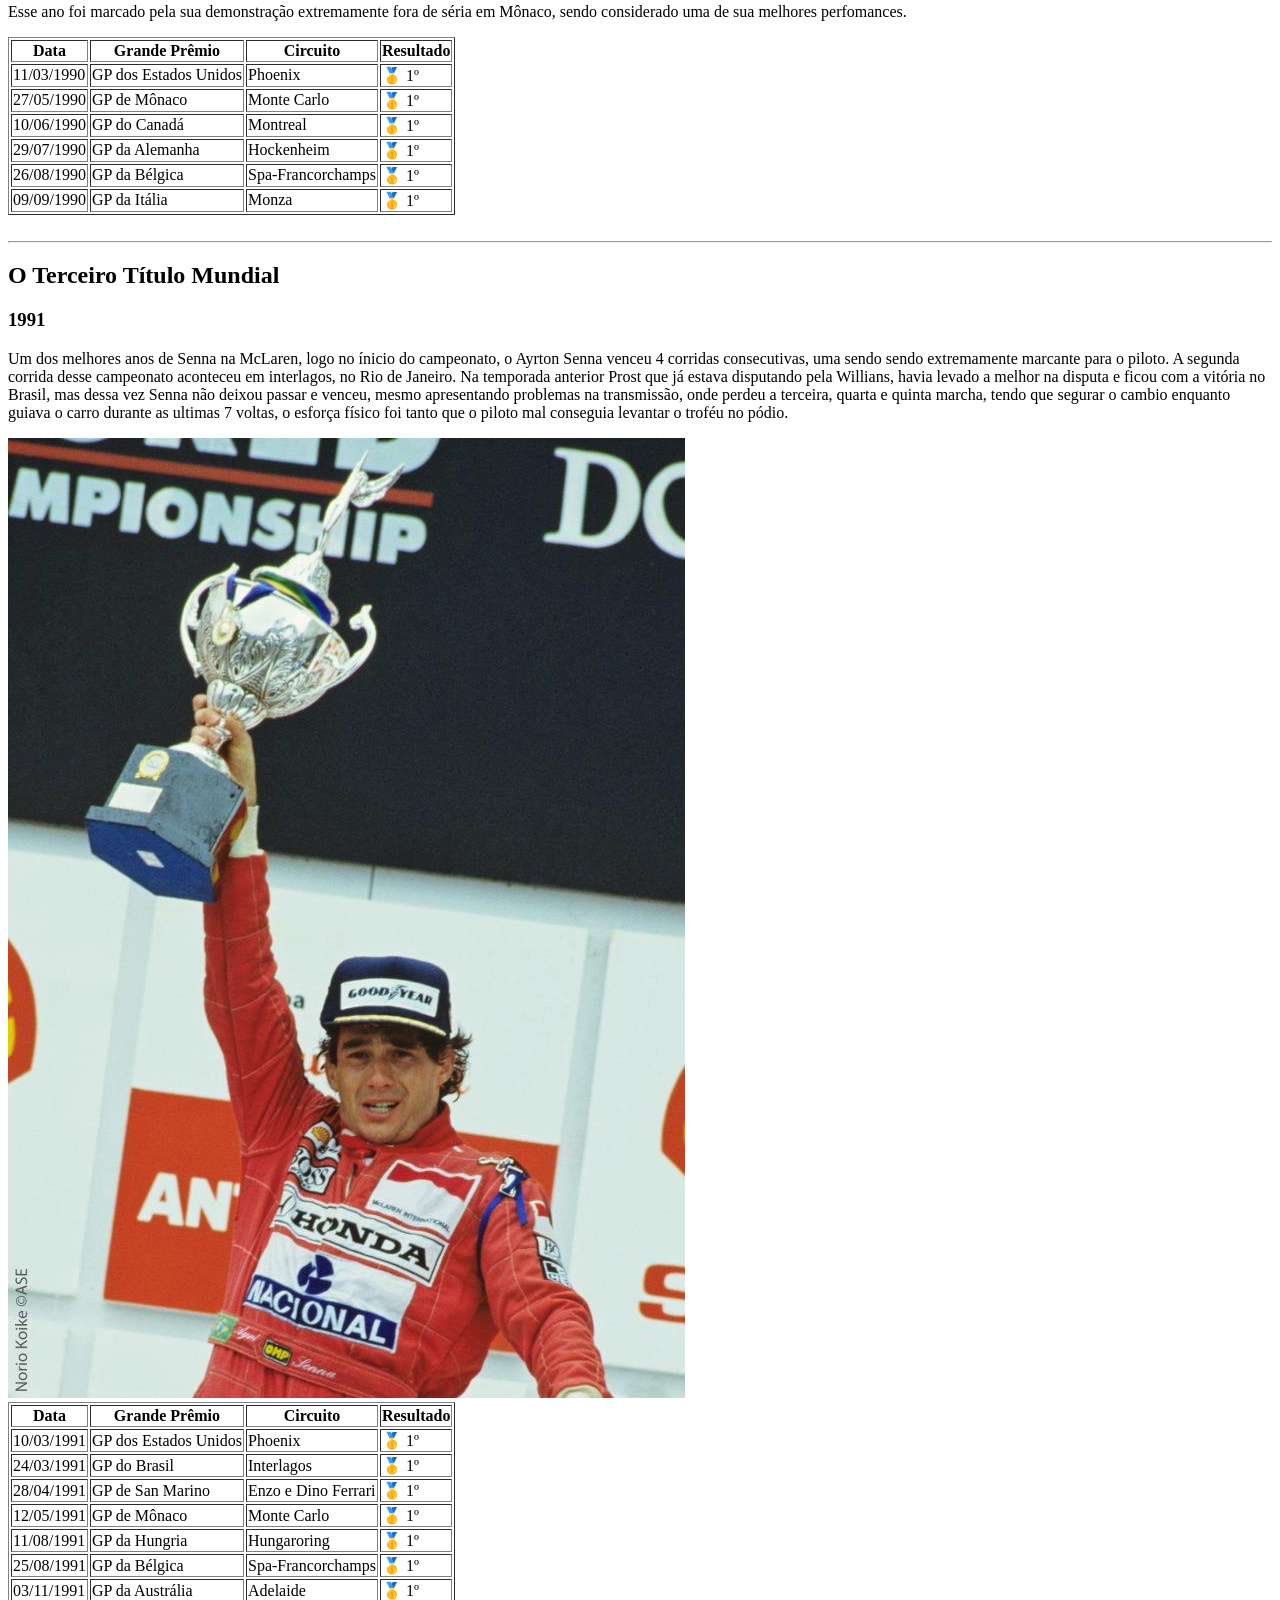
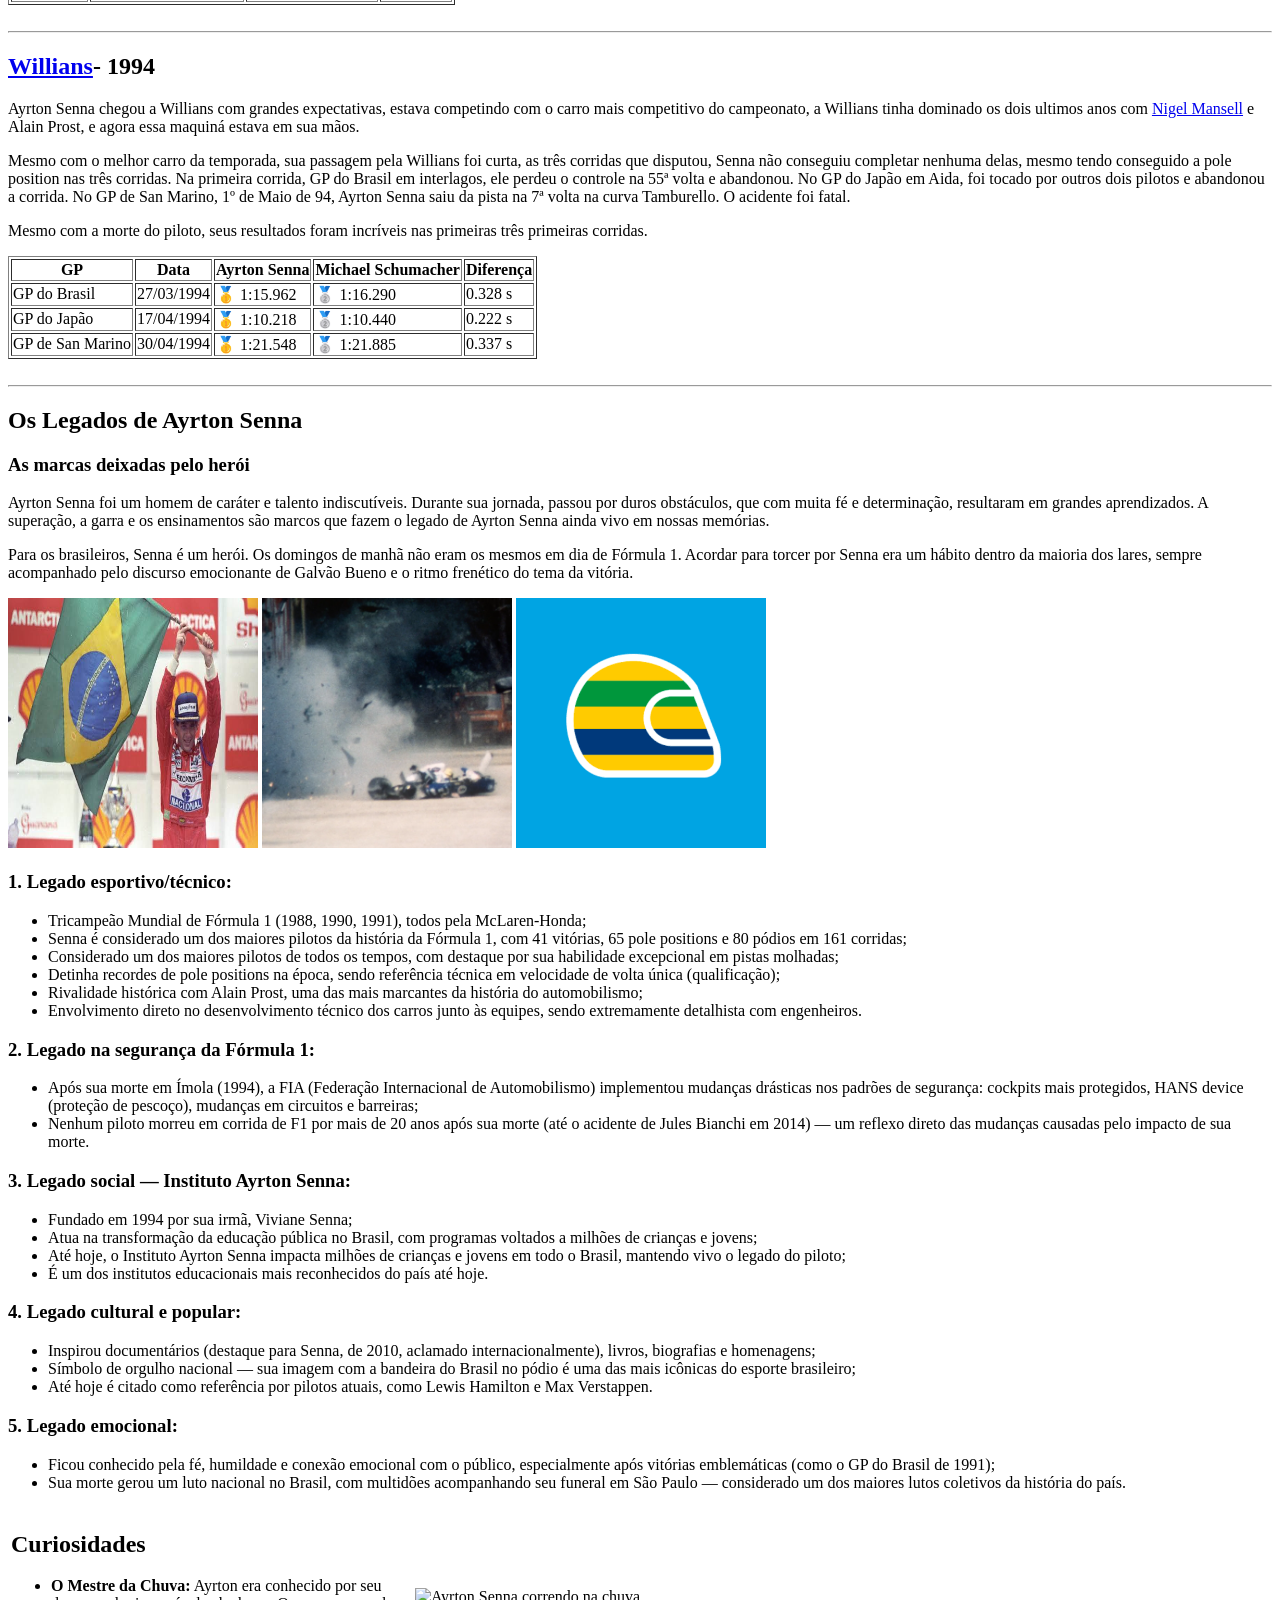
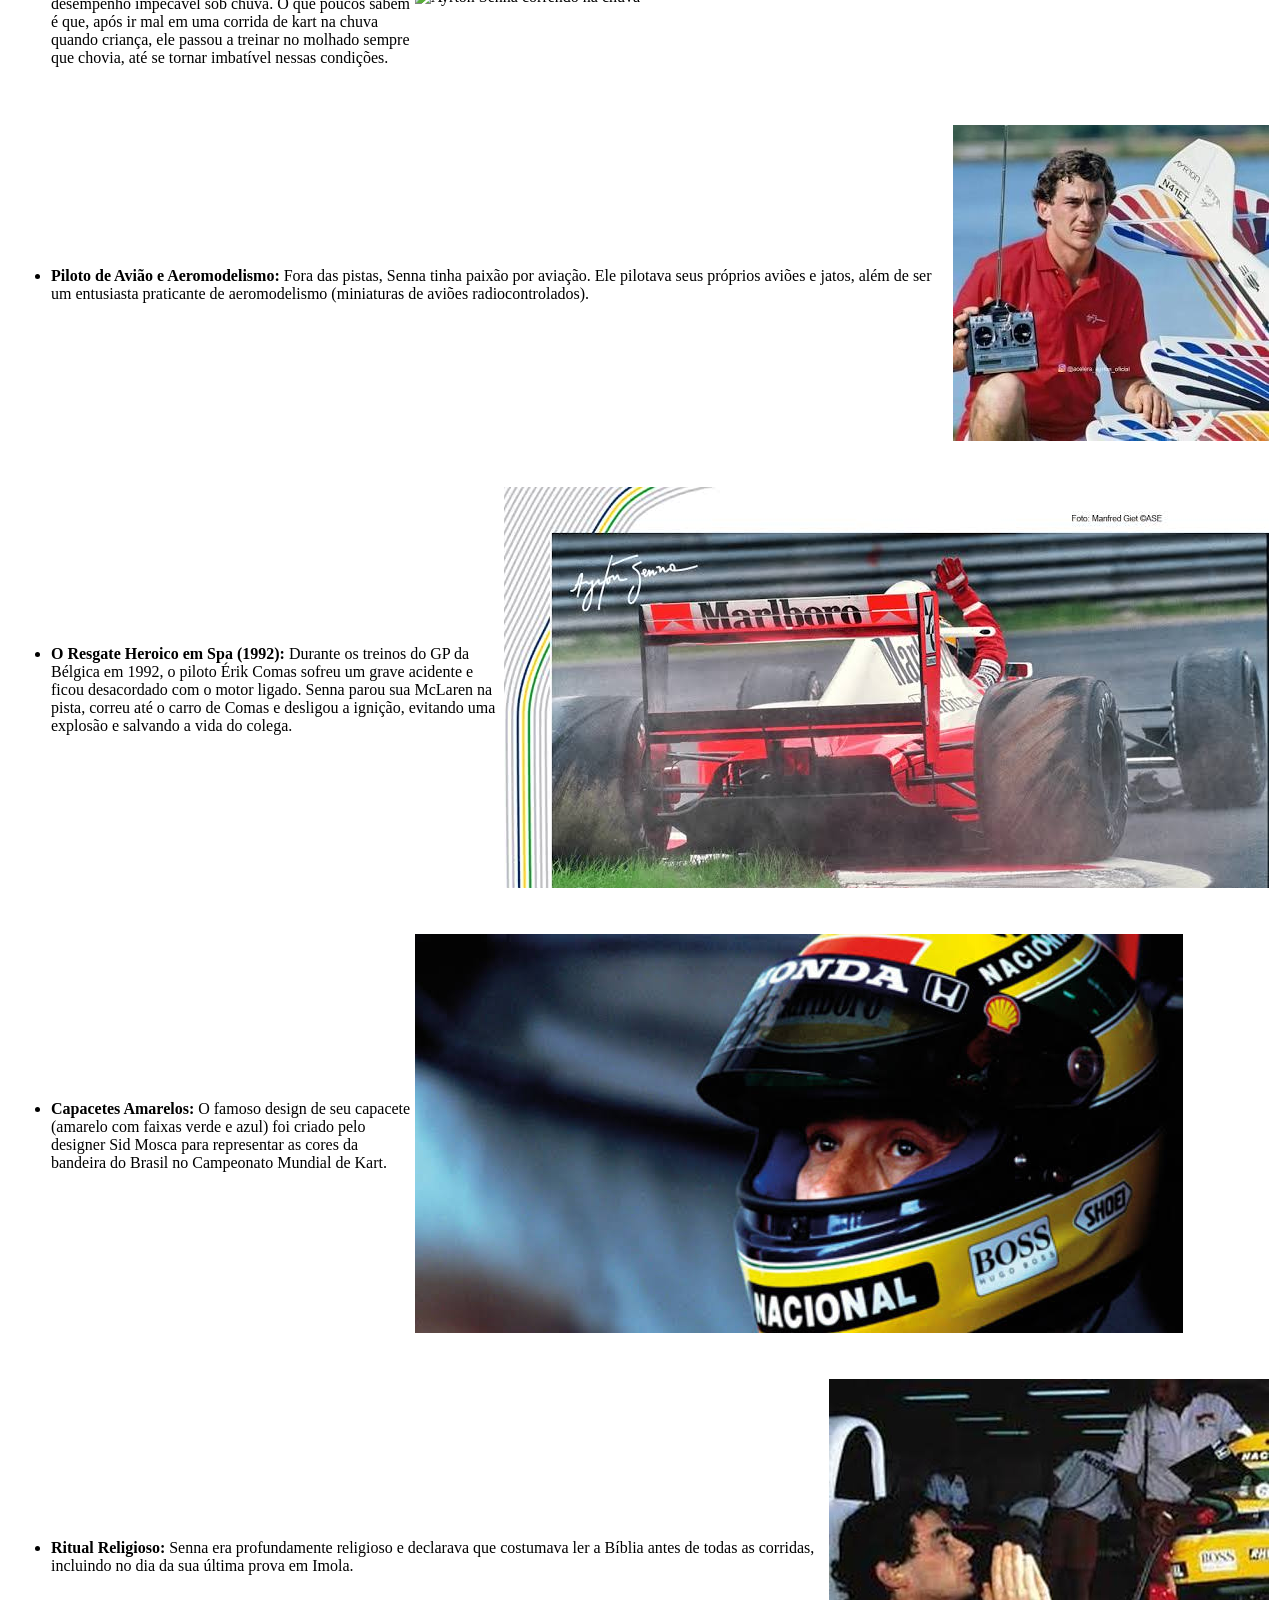
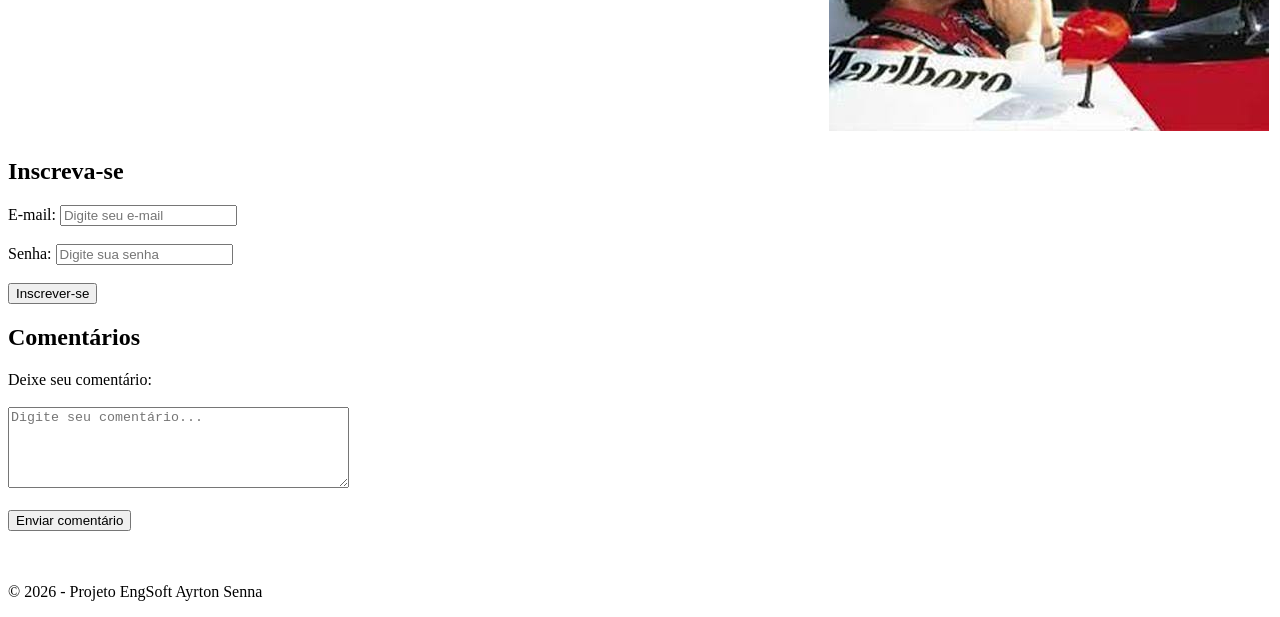
==== commit 78d091ab: "Update index.html" ====
--- a/index.html
+++ b/index.html
@@ -84,7 +84,7 @@
       <!-- Div para a trajetória no kart -->
       <div class="trajetoria-no-kart">
         <h2>Trajetória no Kart</h2>
-        <!-- Foi adicionada uma lista não ordenada sobre algumas conquistas -->
+        <!-- Foi adicionada uma lista ordenada sobre algumas conquistas -->
         <ol>
           <li>
             <strong>1973</strong> - Estreia oficial aos 13 anos e primeira
@@ -1221,7 +1221,7 @@
             <img
               src="Ayrton chuva.jpg"
               alt="Ayrton Senna correndo na chuva"
-              width="230"
+              
             />
           </td>
         </tr>
@@ -1229,7 +1229,7 @@
       <br /><br />
       <table>
         <tr>
-          <td width="400">
+          <td>
             <ul>
               <li>
                 <b>Piloto de Avião e Aeromodelismo:</b> Fora das pistas, Senna
@@ -1244,7 +1244,7 @@
             <img
               src="Ayrton piloto avião.jpg"
               alt="Ayrton Senna com Avião"
-              width="220"
+             
             />
           </td>
         </tr>
@@ -1252,7 +1252,7 @@
       <br /><br />
       <table>
         <tr>
-          <td width="400">
+          <td>
             <ul>
               <li>
                 <b>O Resgate Heroico em Spa (1992):</b> Durante os treinos do GP
@@ -1264,7 +1264,7 @@
             </ul>
           </td>
           <td>
-            <img src="Resgate em Spa.jpg" alt="Resgate em Spa" width="250" />
+            <img src="Resgate em Spa.jpg" alt="Resgate em Spa" />
           </td>
         </tr>
       </table>
@@ -1285,7 +1285,7 @@
             <img
               src="Capacete amarelo.jpg"
               alt="Capacete amarelo"
-              width="250"
+              
             />
           </td>
         </tr>
@@ -1293,7 +1293,7 @@
       <br /><br />
       <table>
         <tr>
-          <td width="400">
+          <td >
             <ul>
               <li>
                 <b>Ritual Religioso:</b> Senna era profundamente religioso e
@@ -1306,7 +1306,7 @@
             <img
               src="Ayrton religião.jpg"
               alt="Ayrton Senna orando"
-              width="250"
+              
             />
           </td>
         </tr>
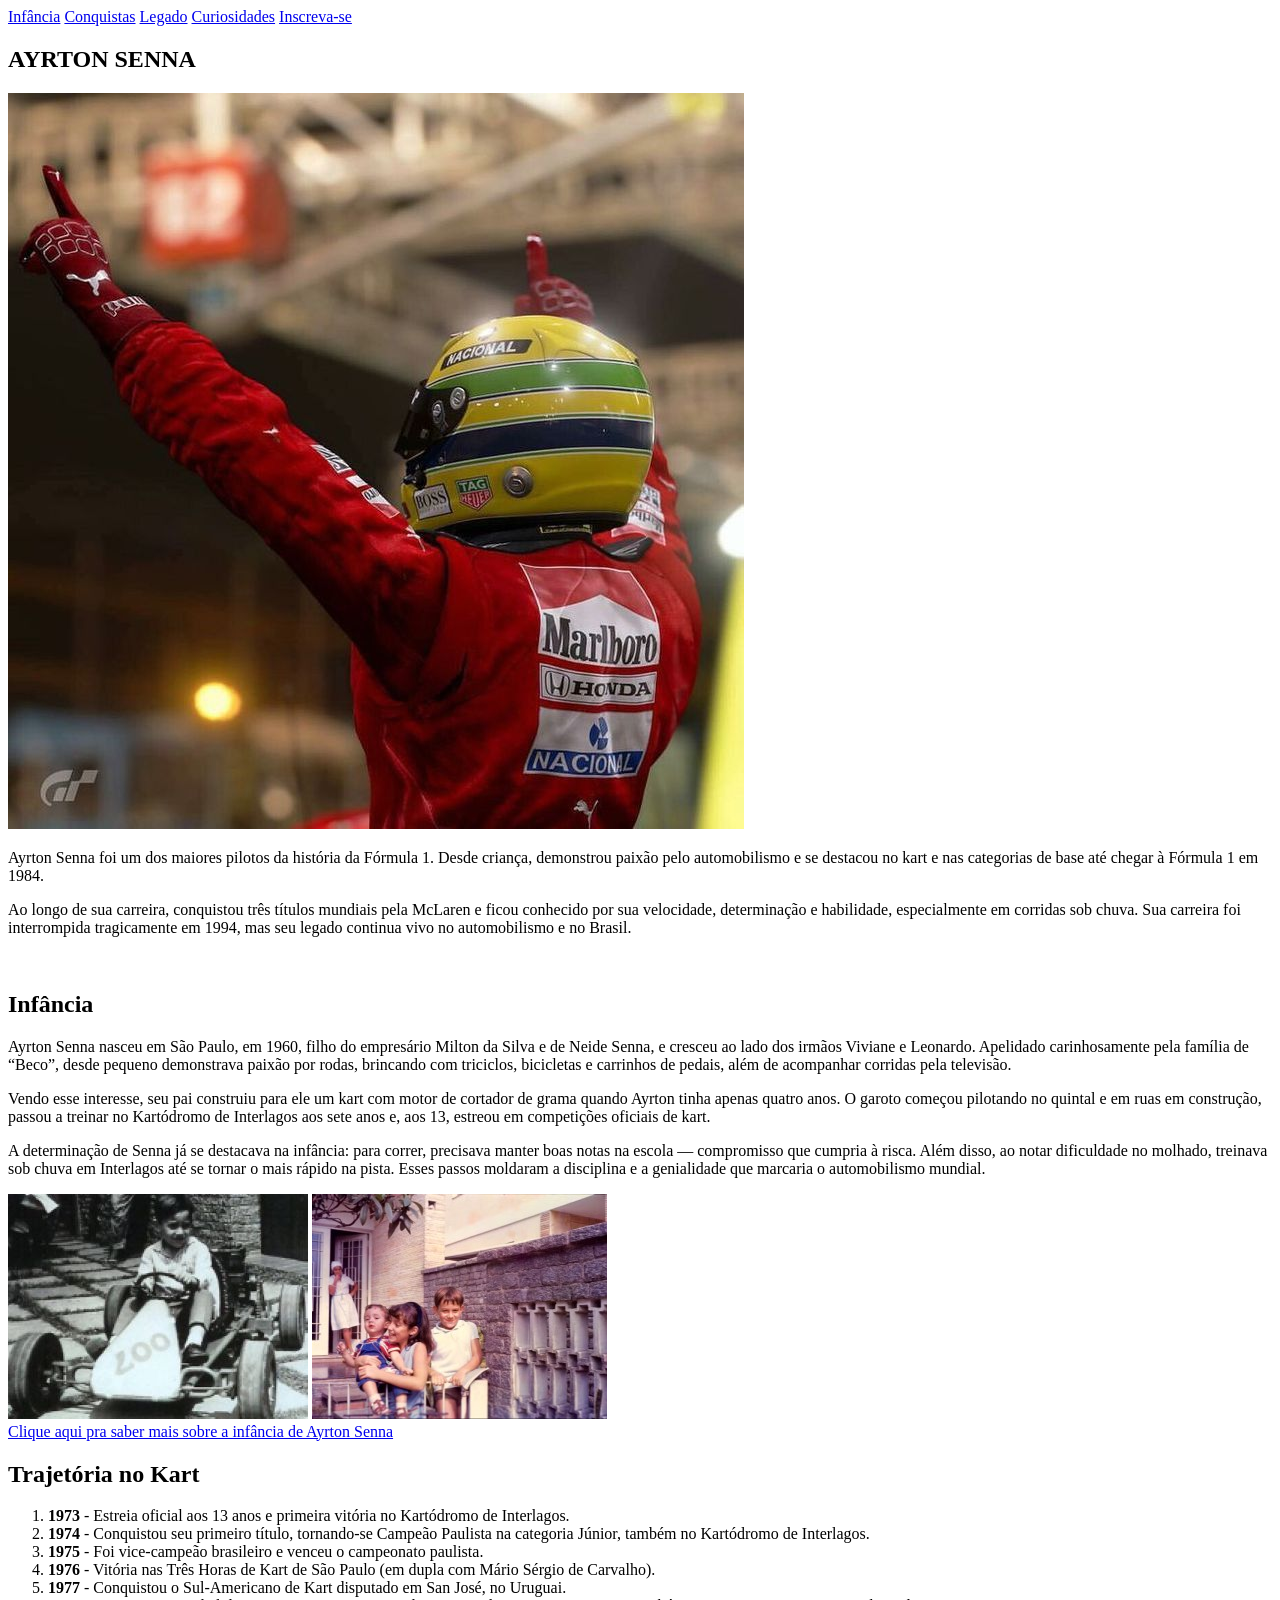
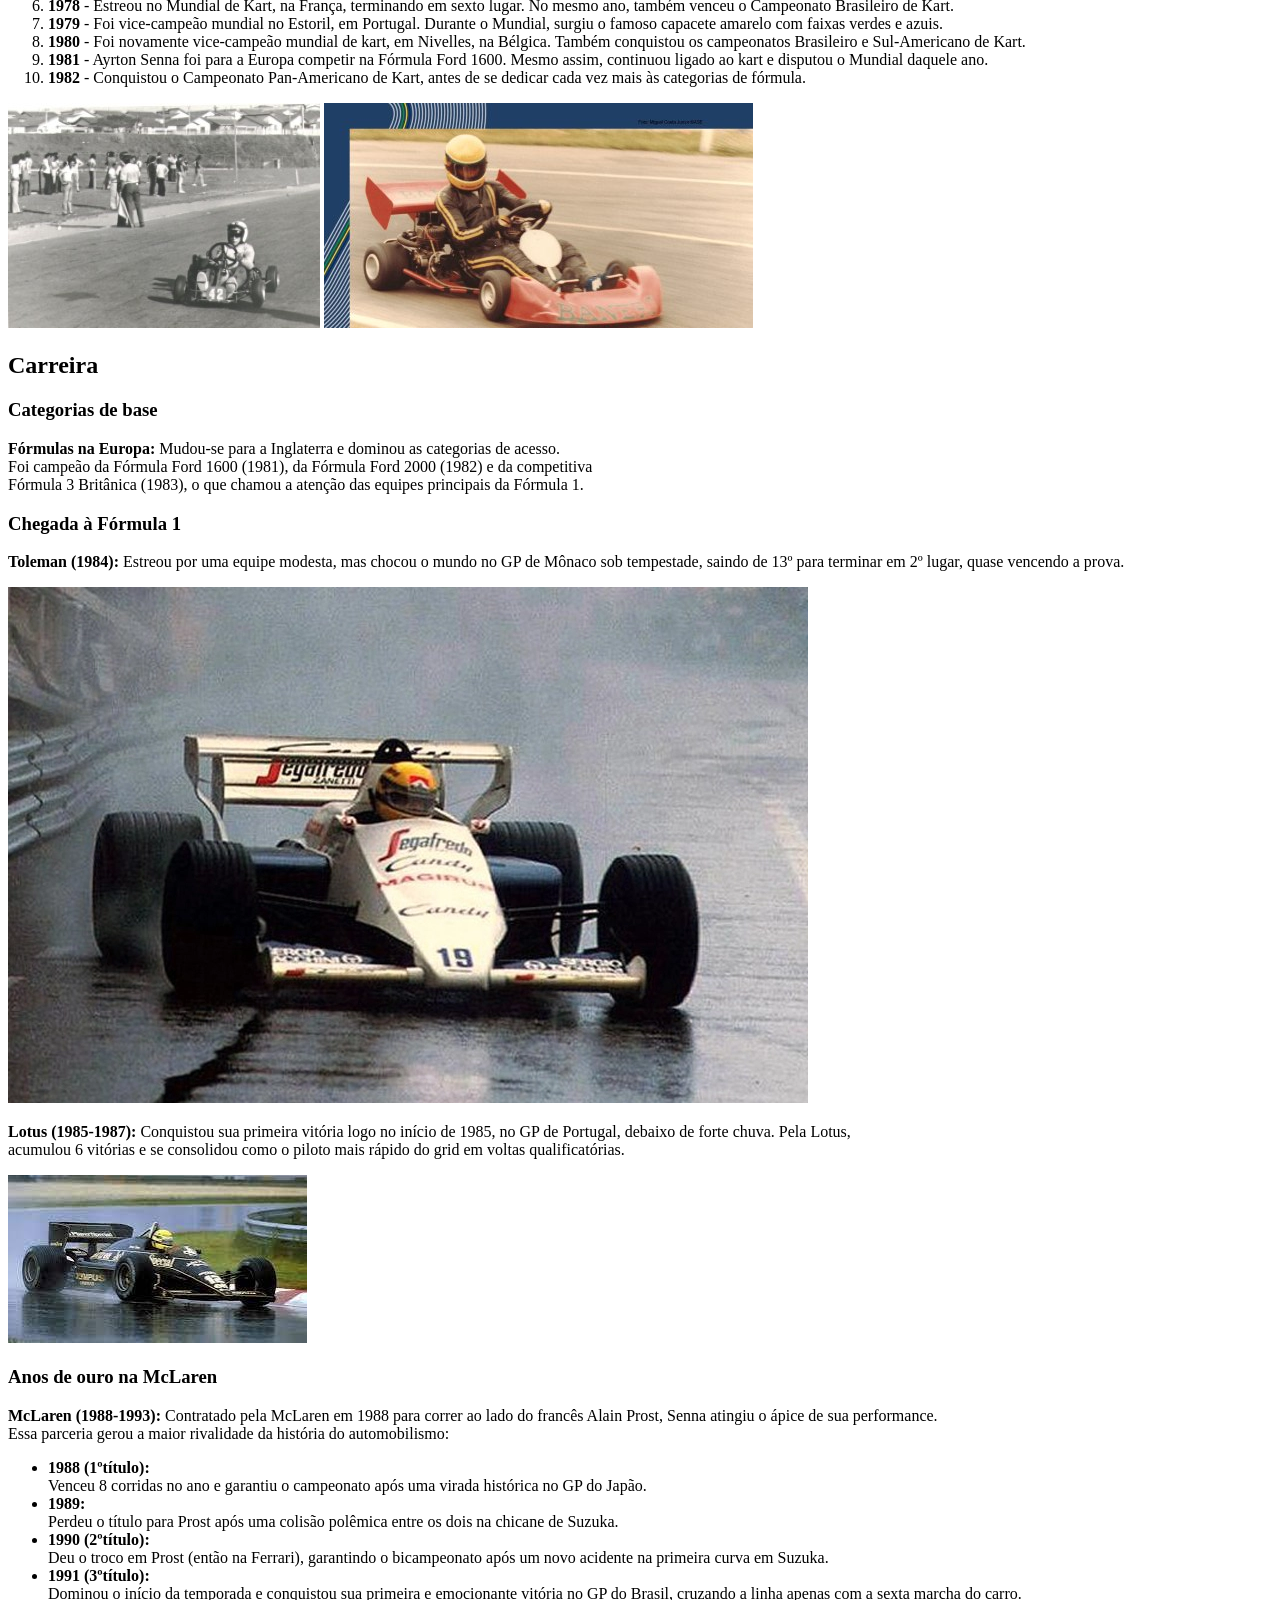
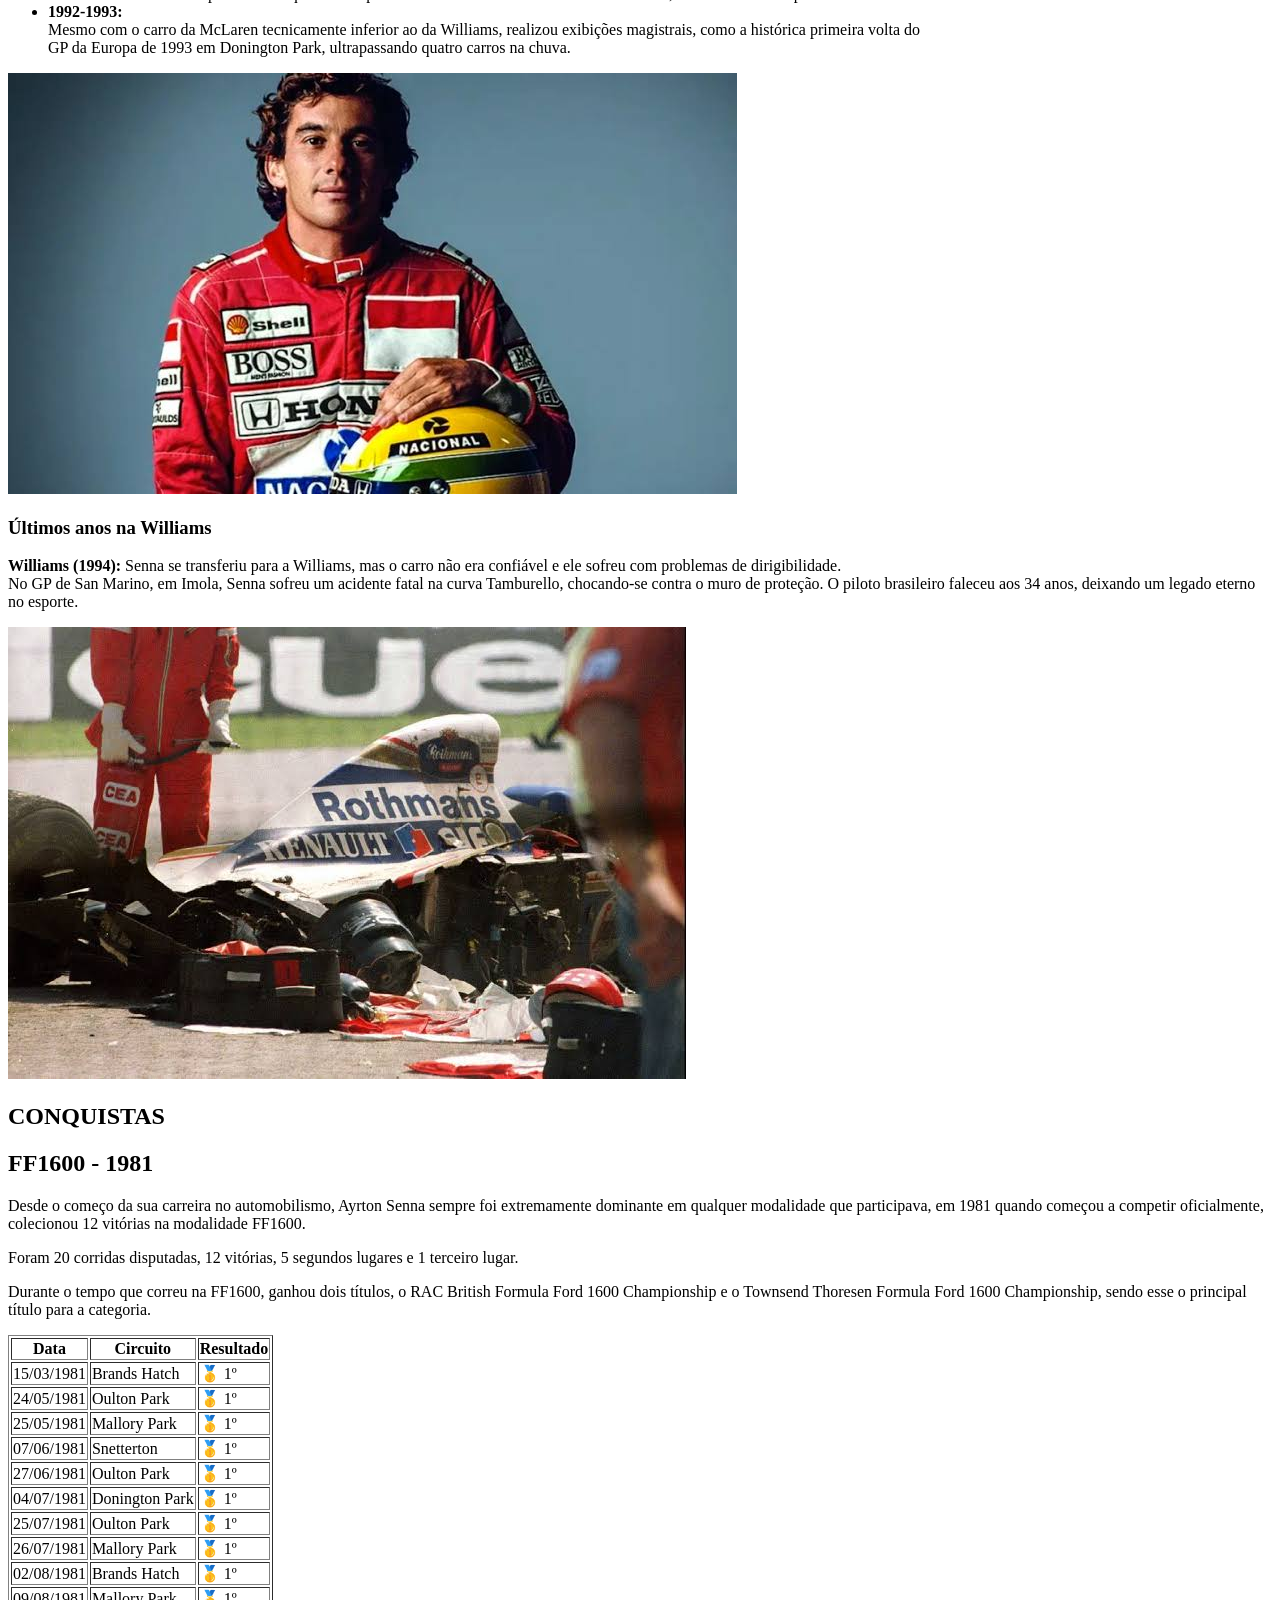
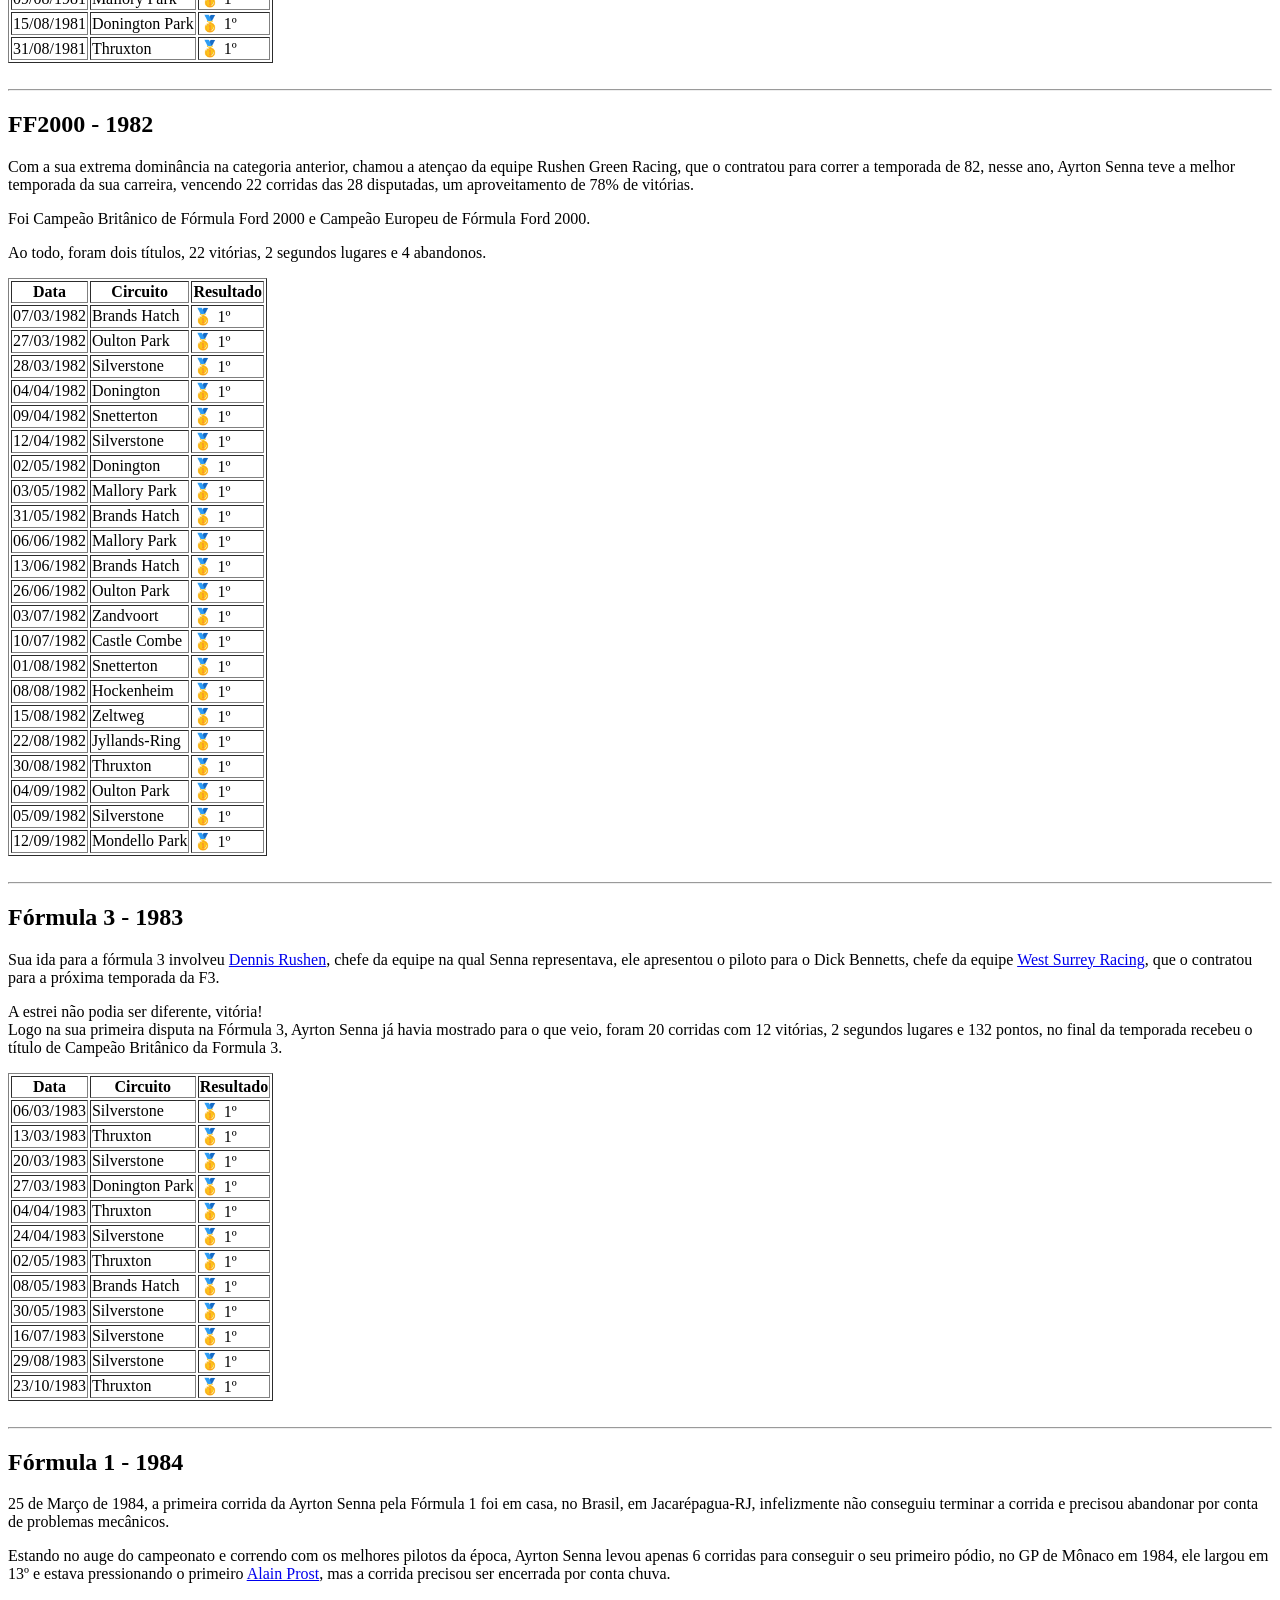
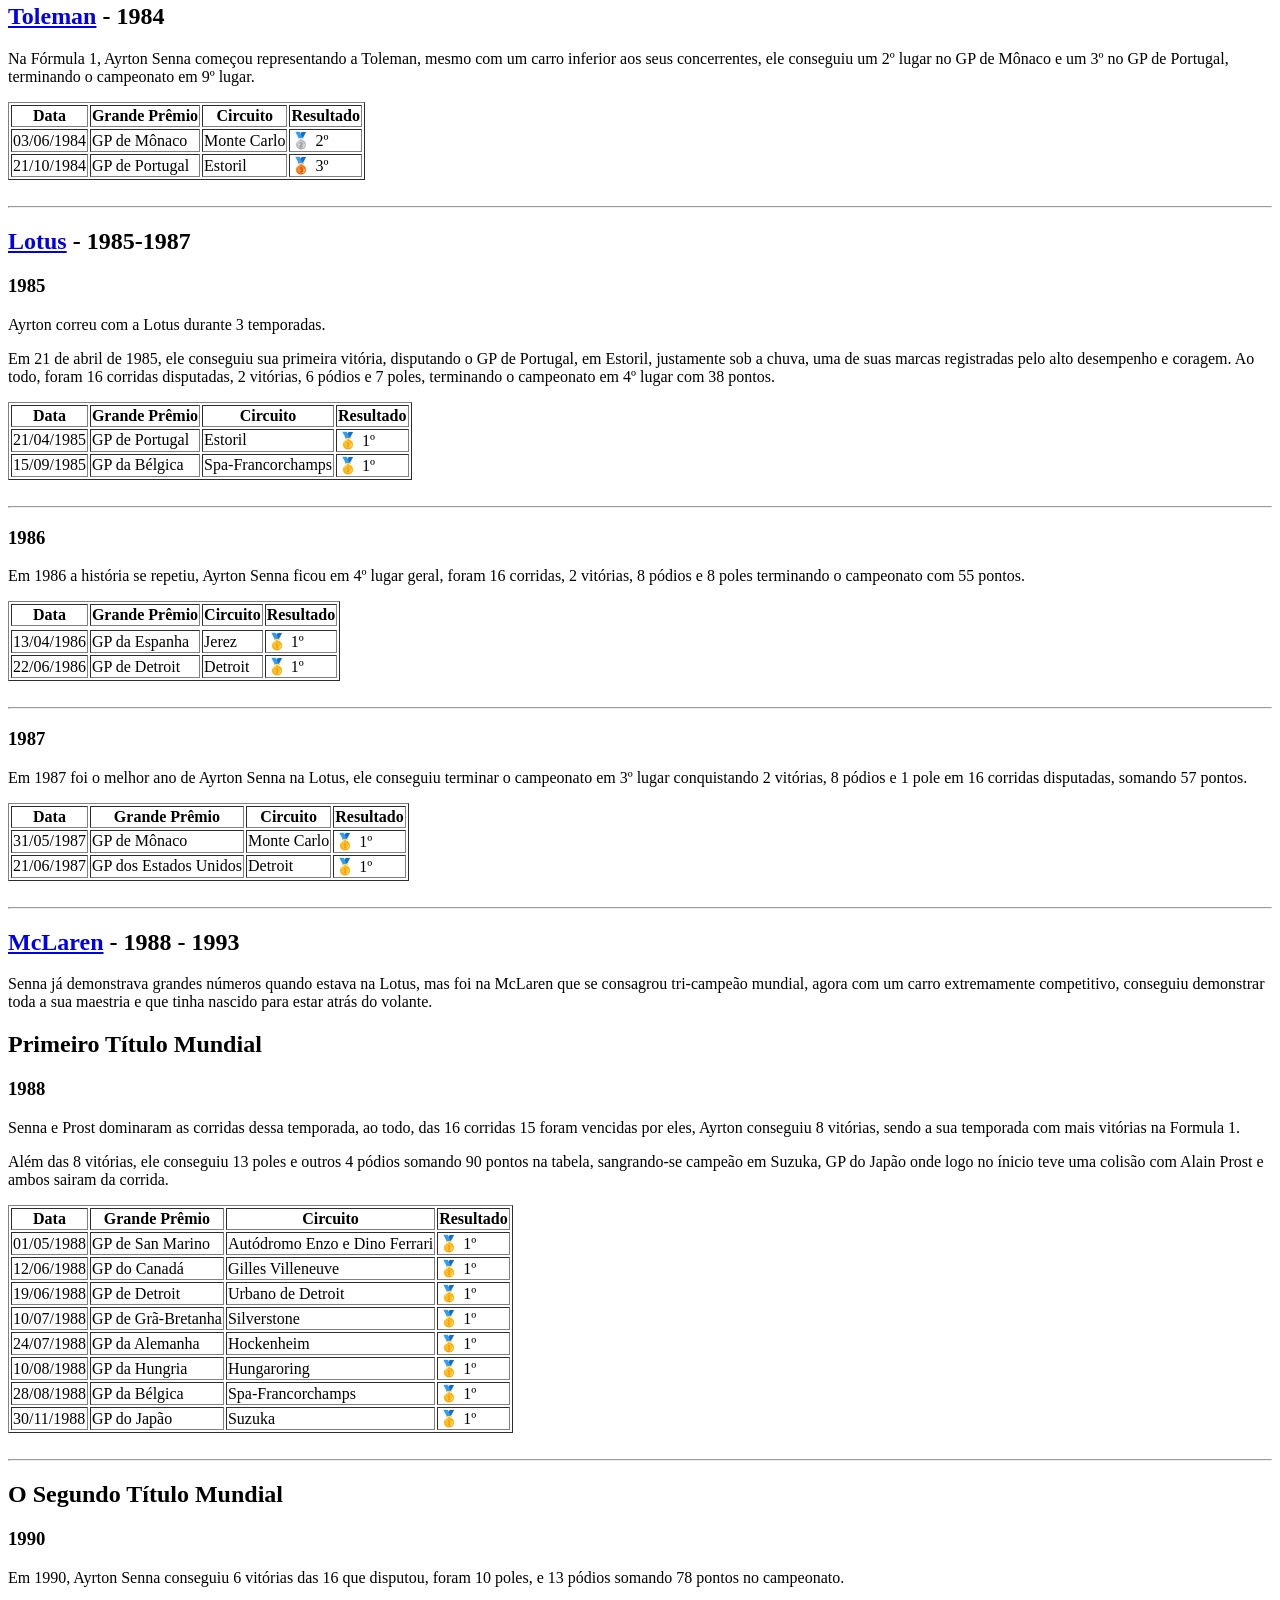
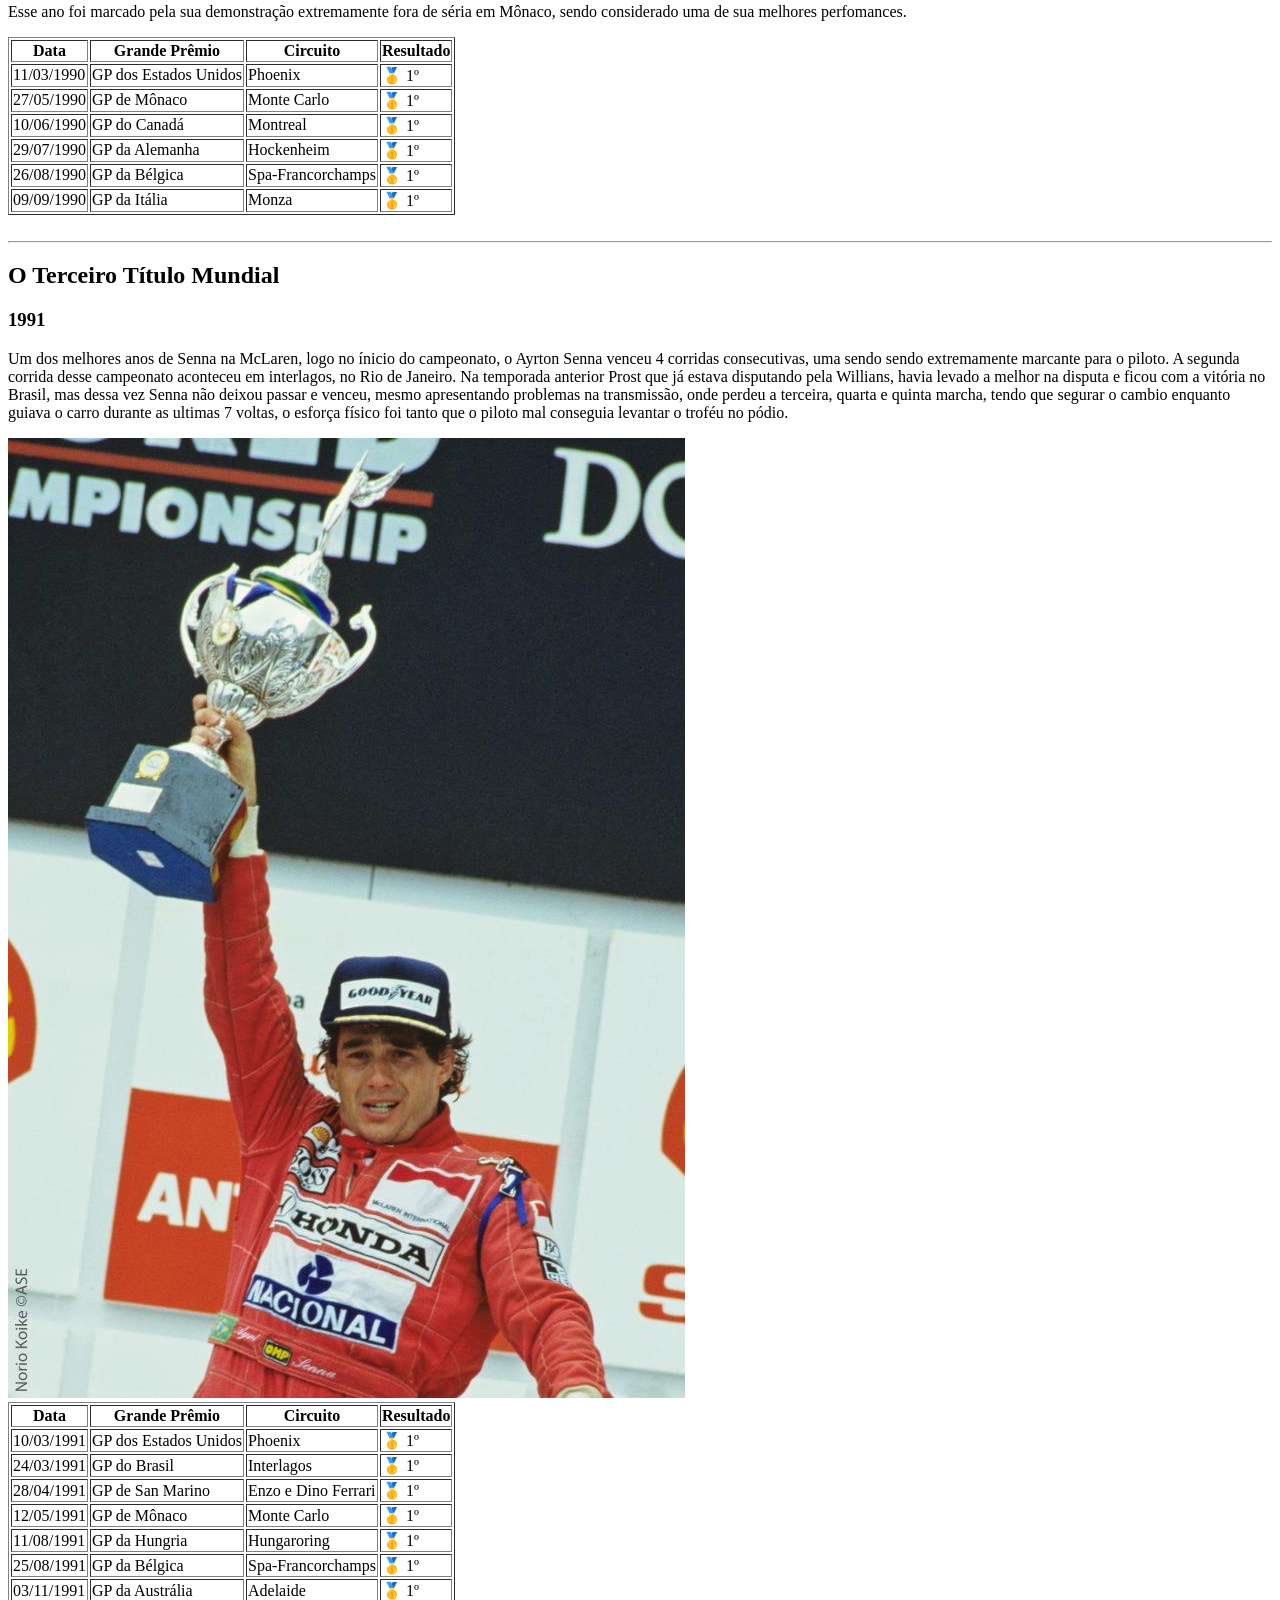
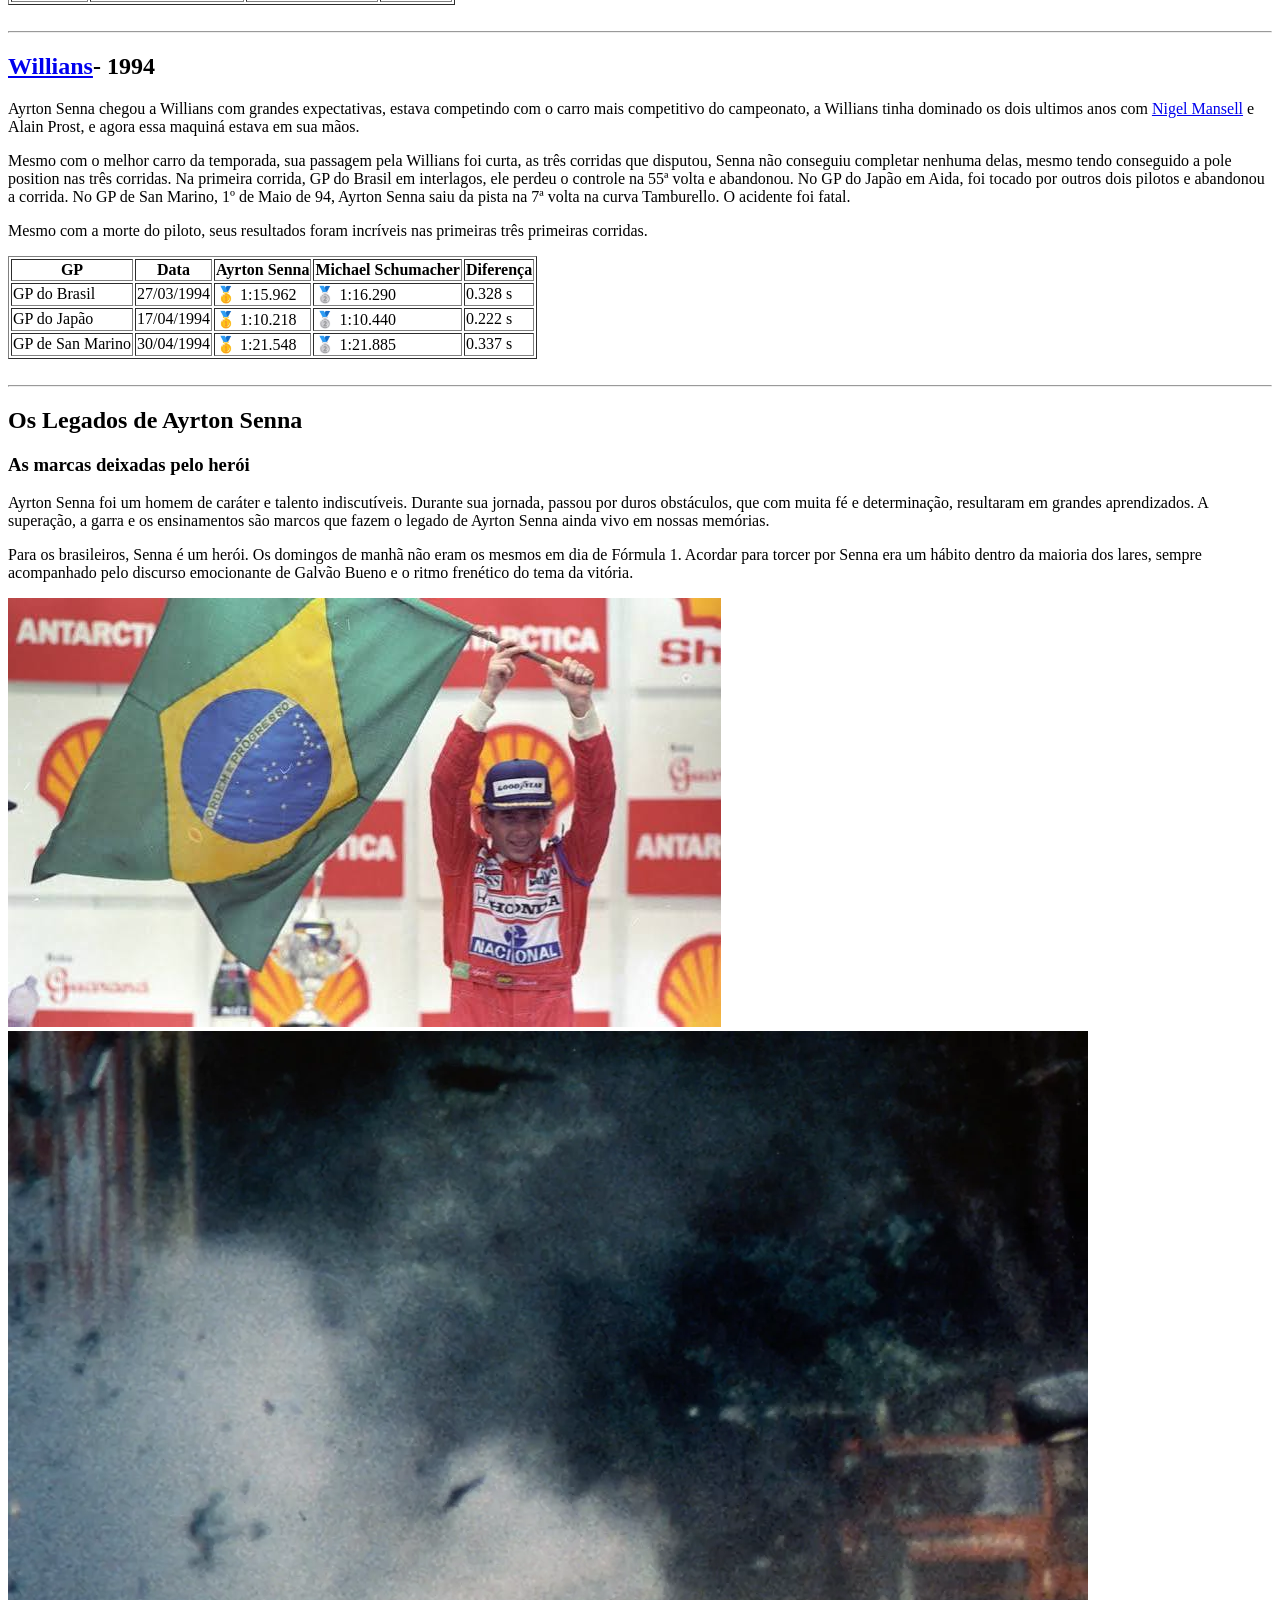
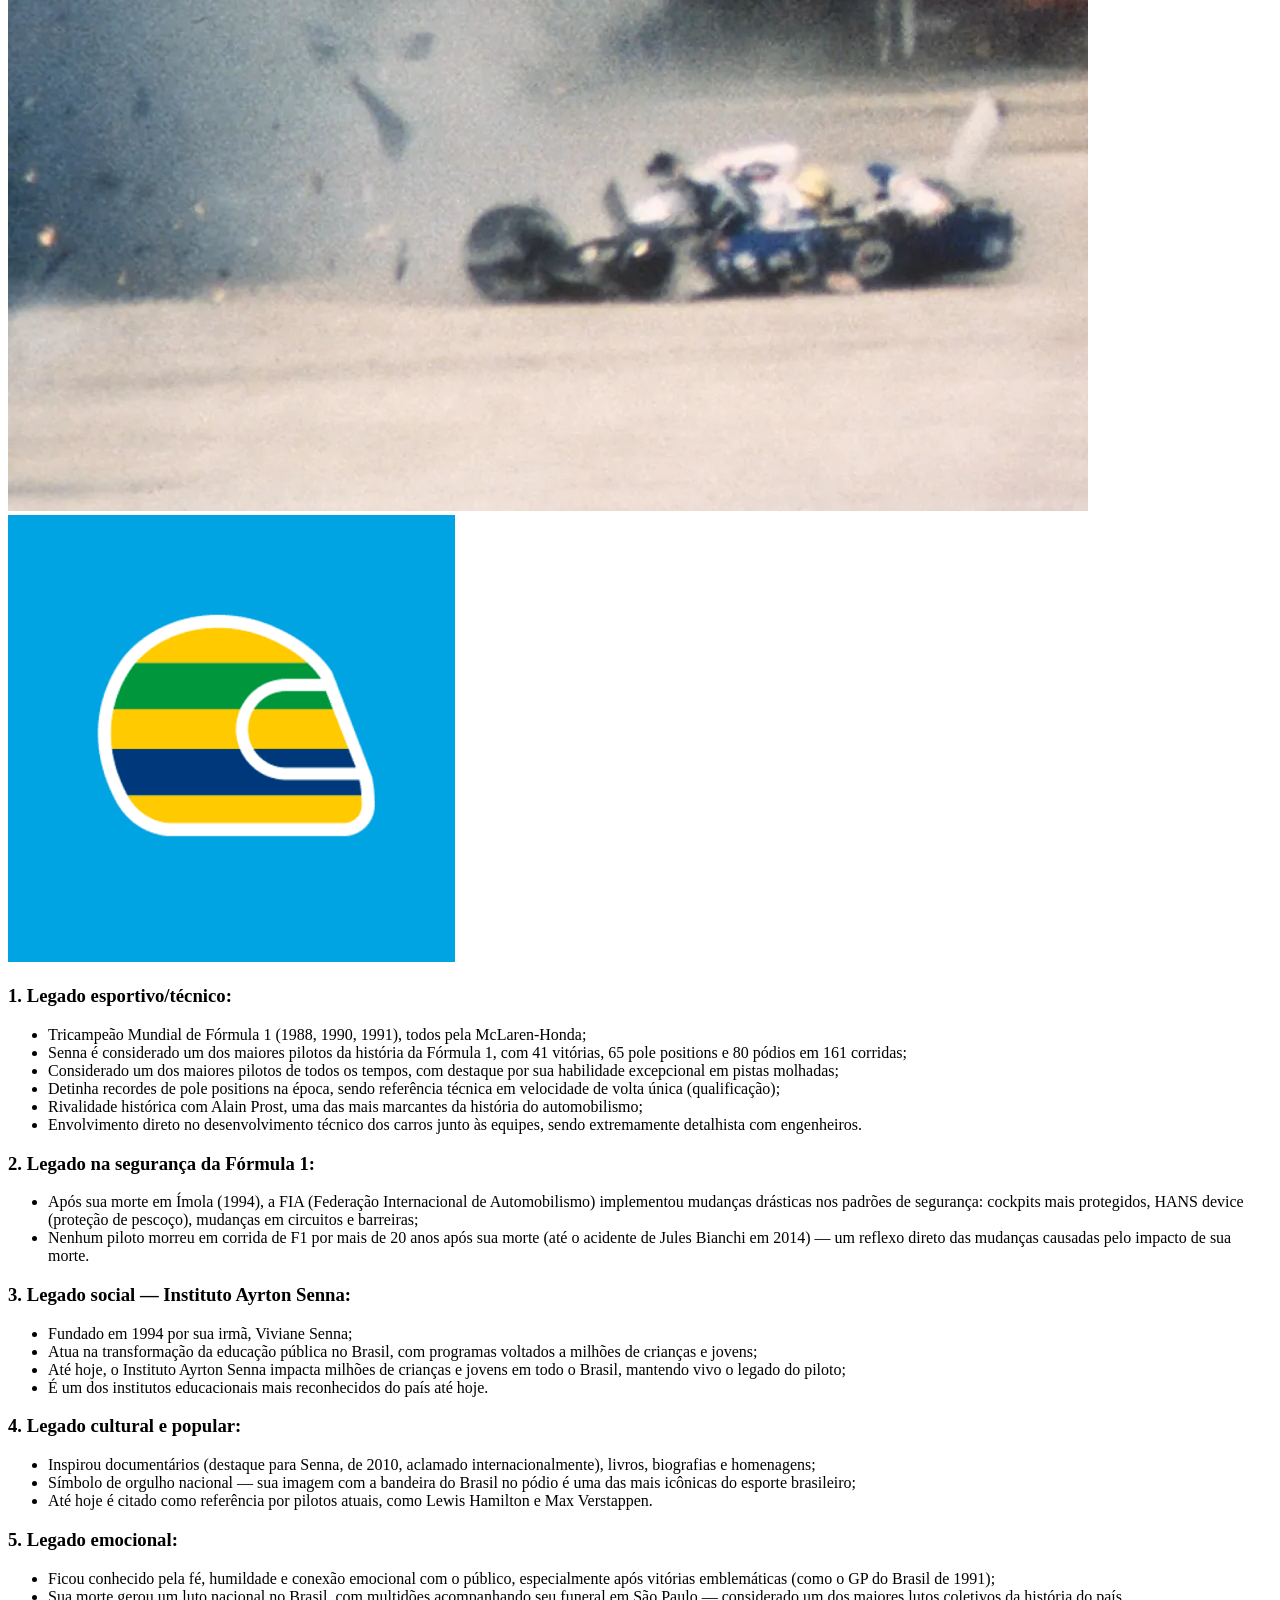
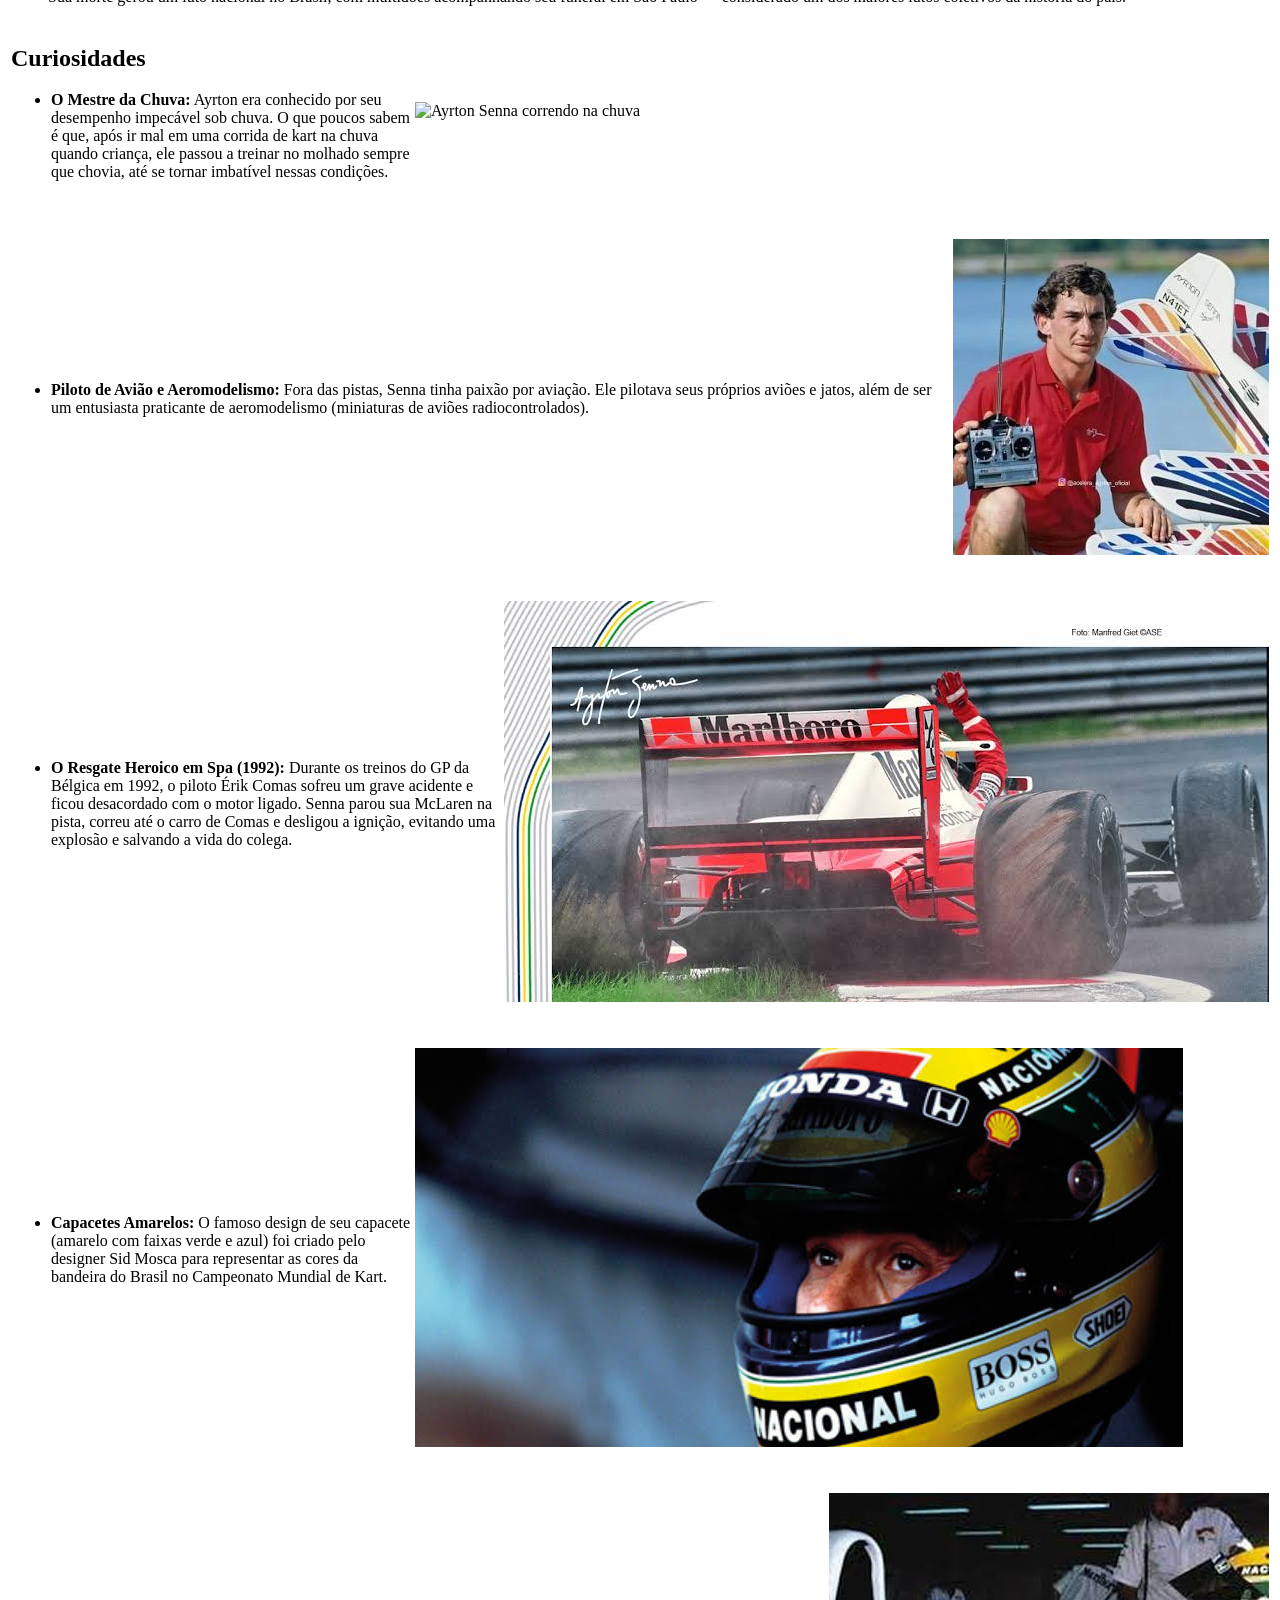
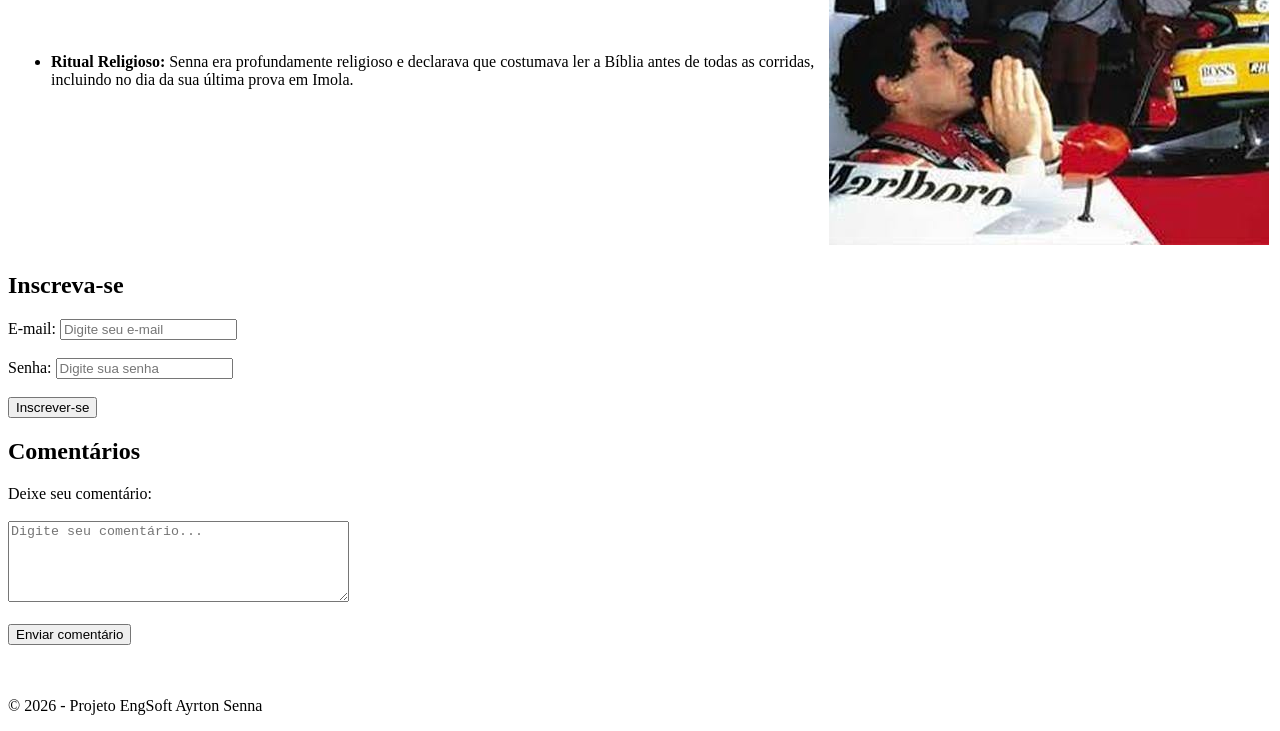
==== commit 376b653a: "Update index.html" ====
--- a/index.html
+++ b/index.html
@@ -1044,22 +1044,19 @@
         <img
           src="imagessenna1.jpg"
           alt="Ayrton Senna comemorando a vitória"
-          width="250"
-          height="250"
+          
           class="imagem-senna"
         />
         <img
           src="imagessenna2.jpg"
           alt="Ayrton Senna no acidente"
-          width="250"
-          height="250"
+          
           class="imagem-senna"
         />
         <img
           src="imagessenna3.jpg"
           alt="Instituto Ayrton Senna"
-          width="250"
-          height="250"
+    
           class="imagem-senna"
         />
         <!-- width="250" é um atributo utilizado para definir a largura da imagem, e height="250" para definir a altura-->
